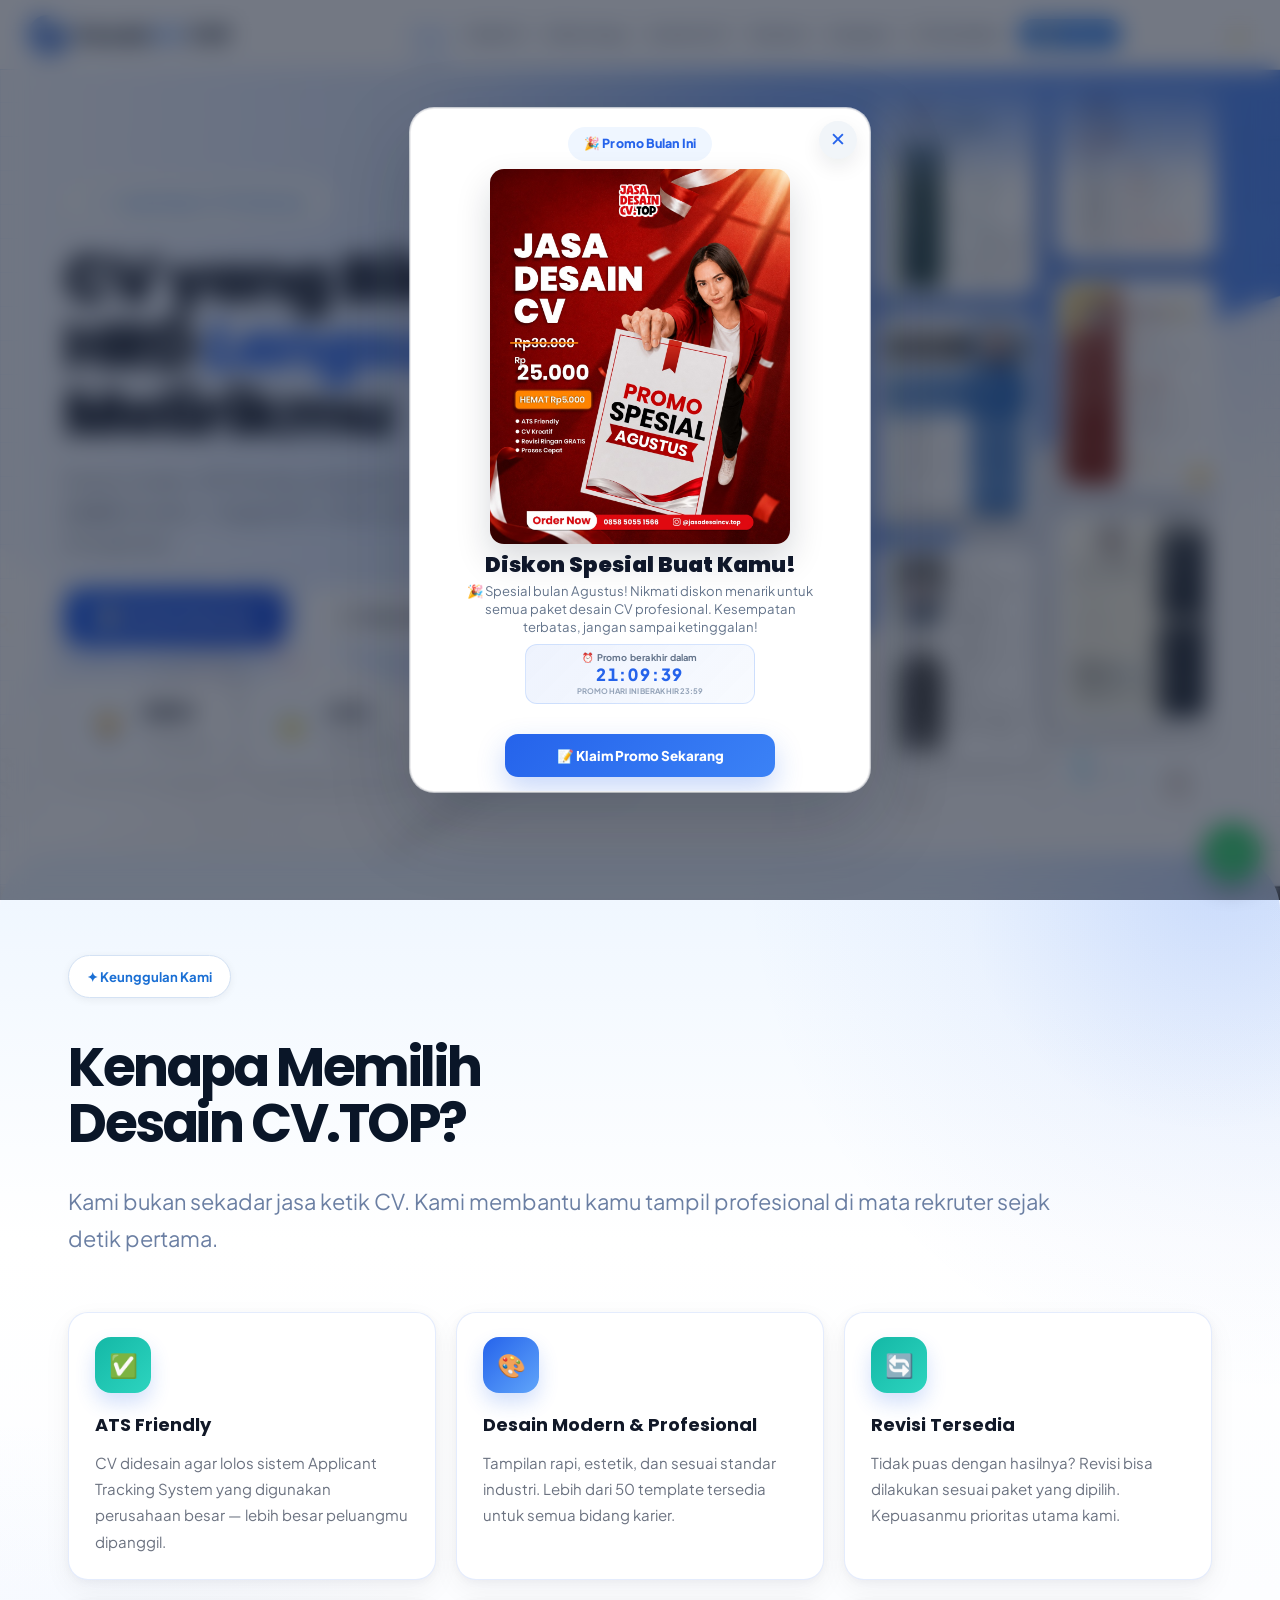
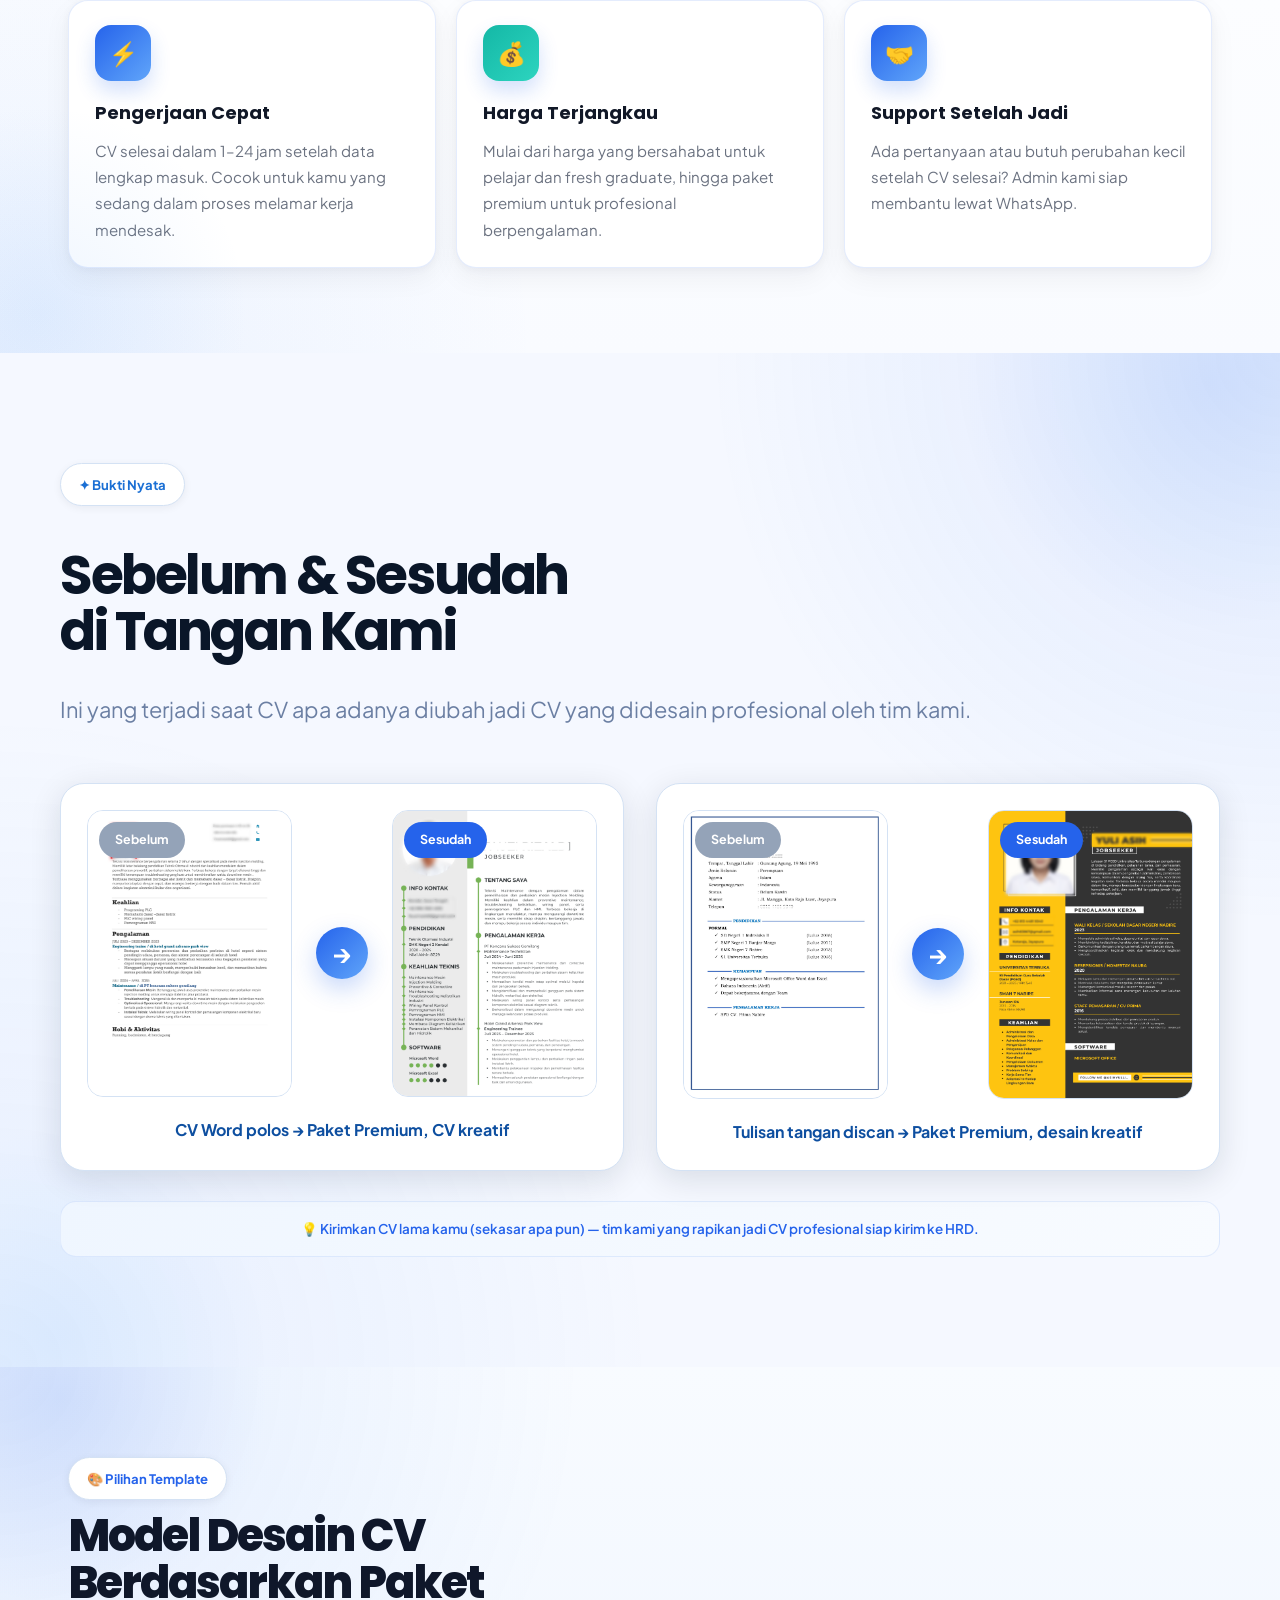
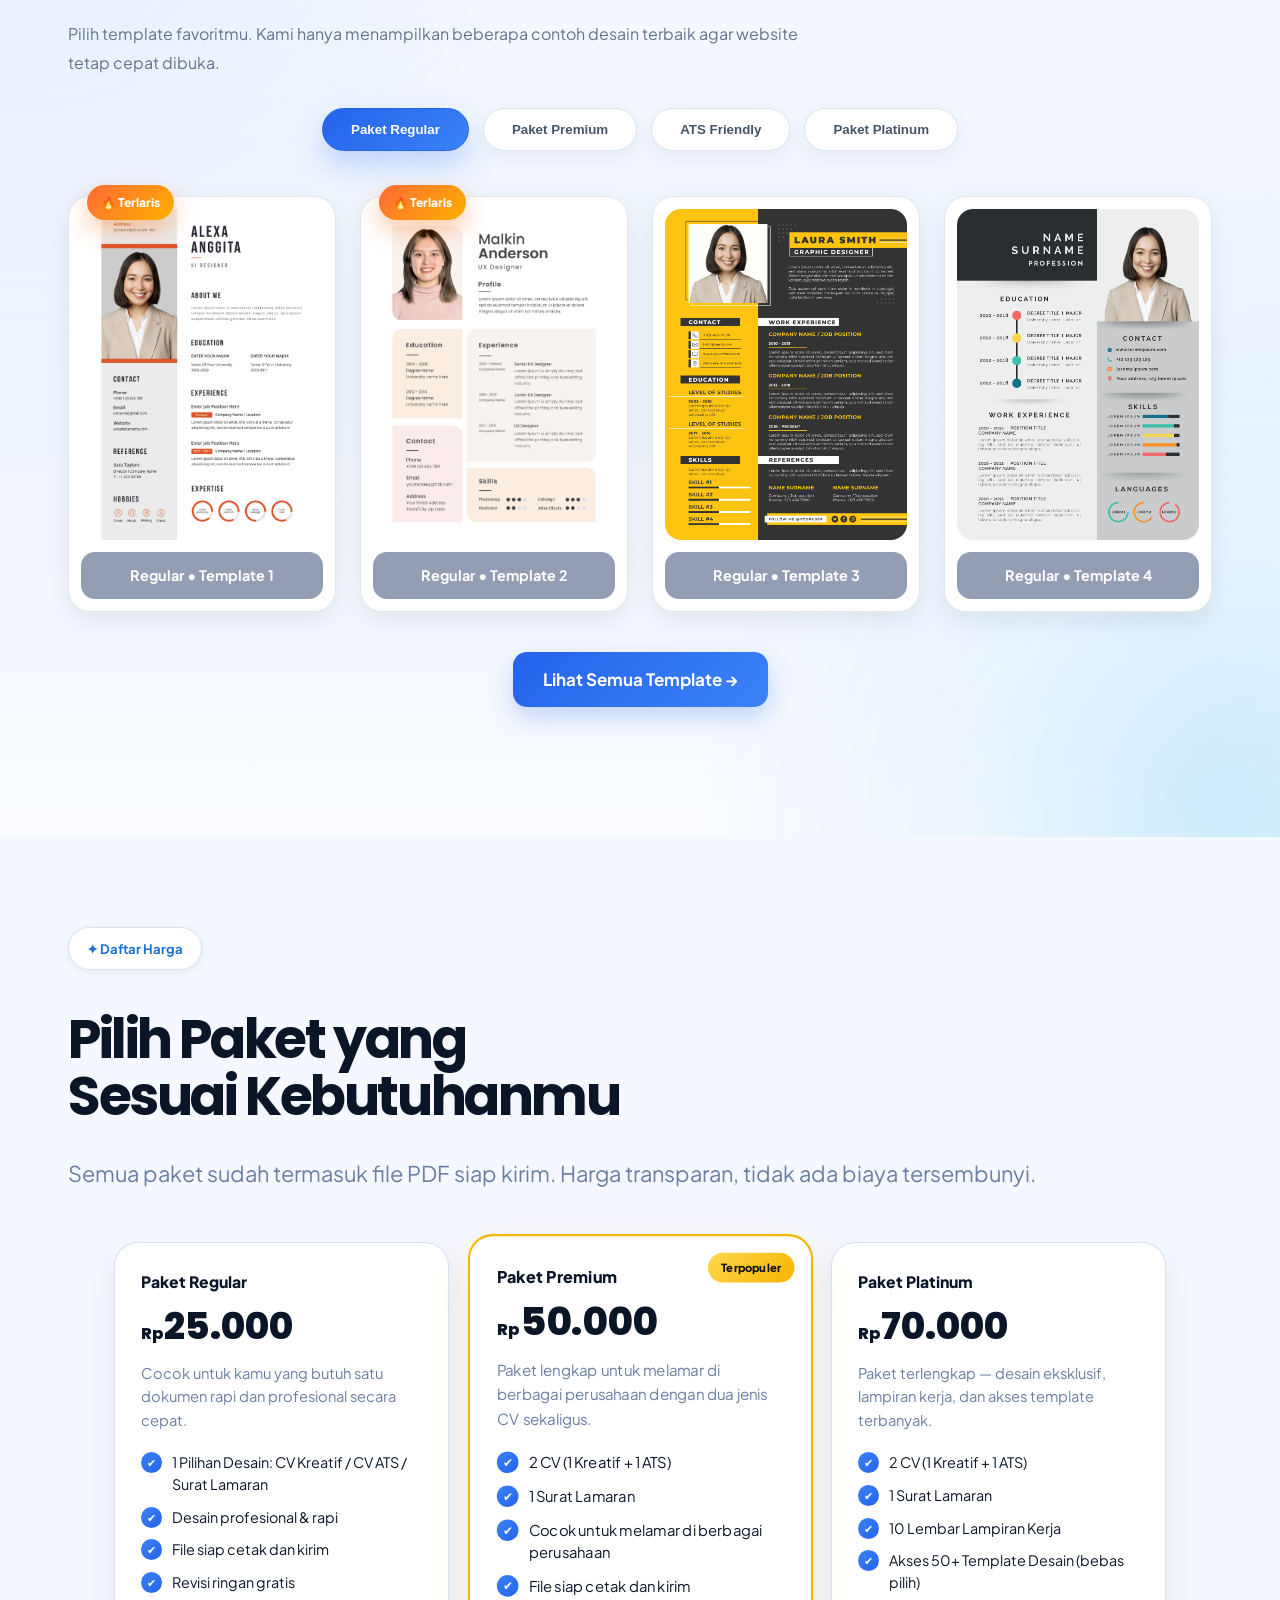
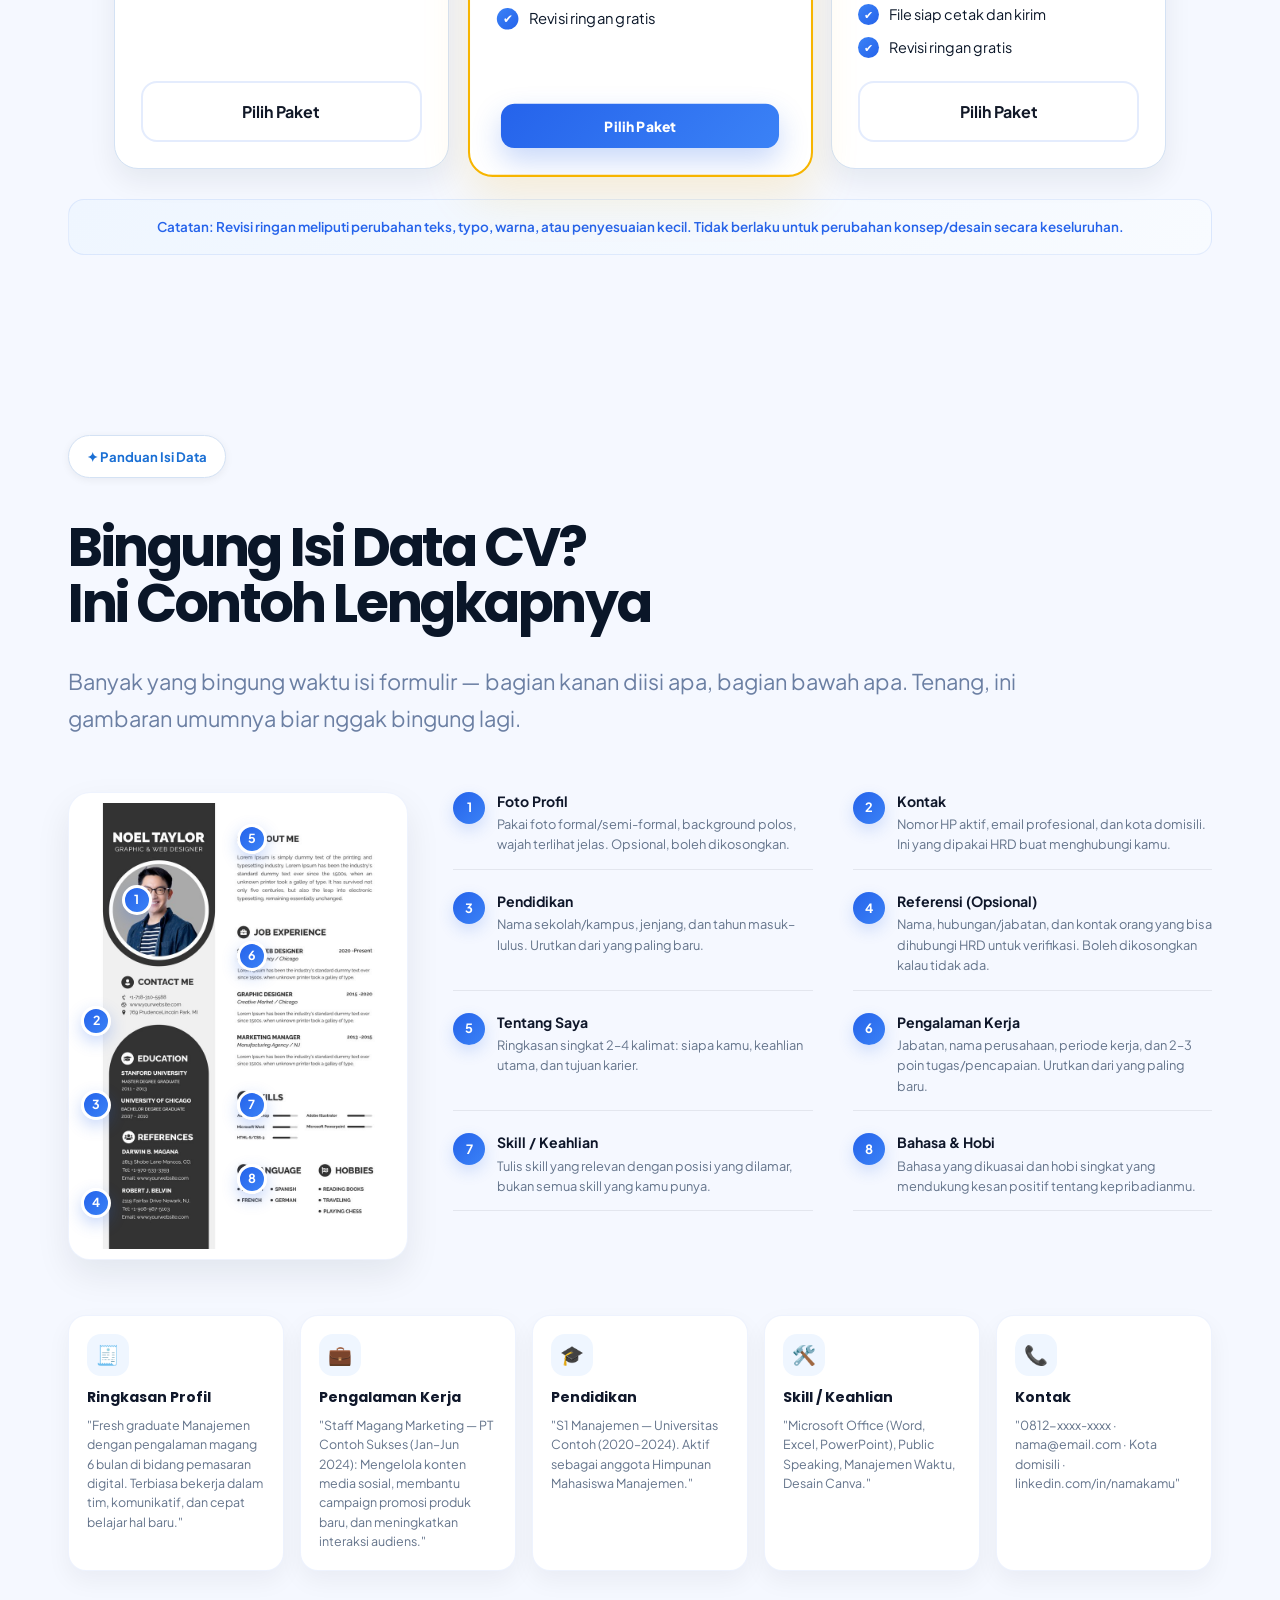
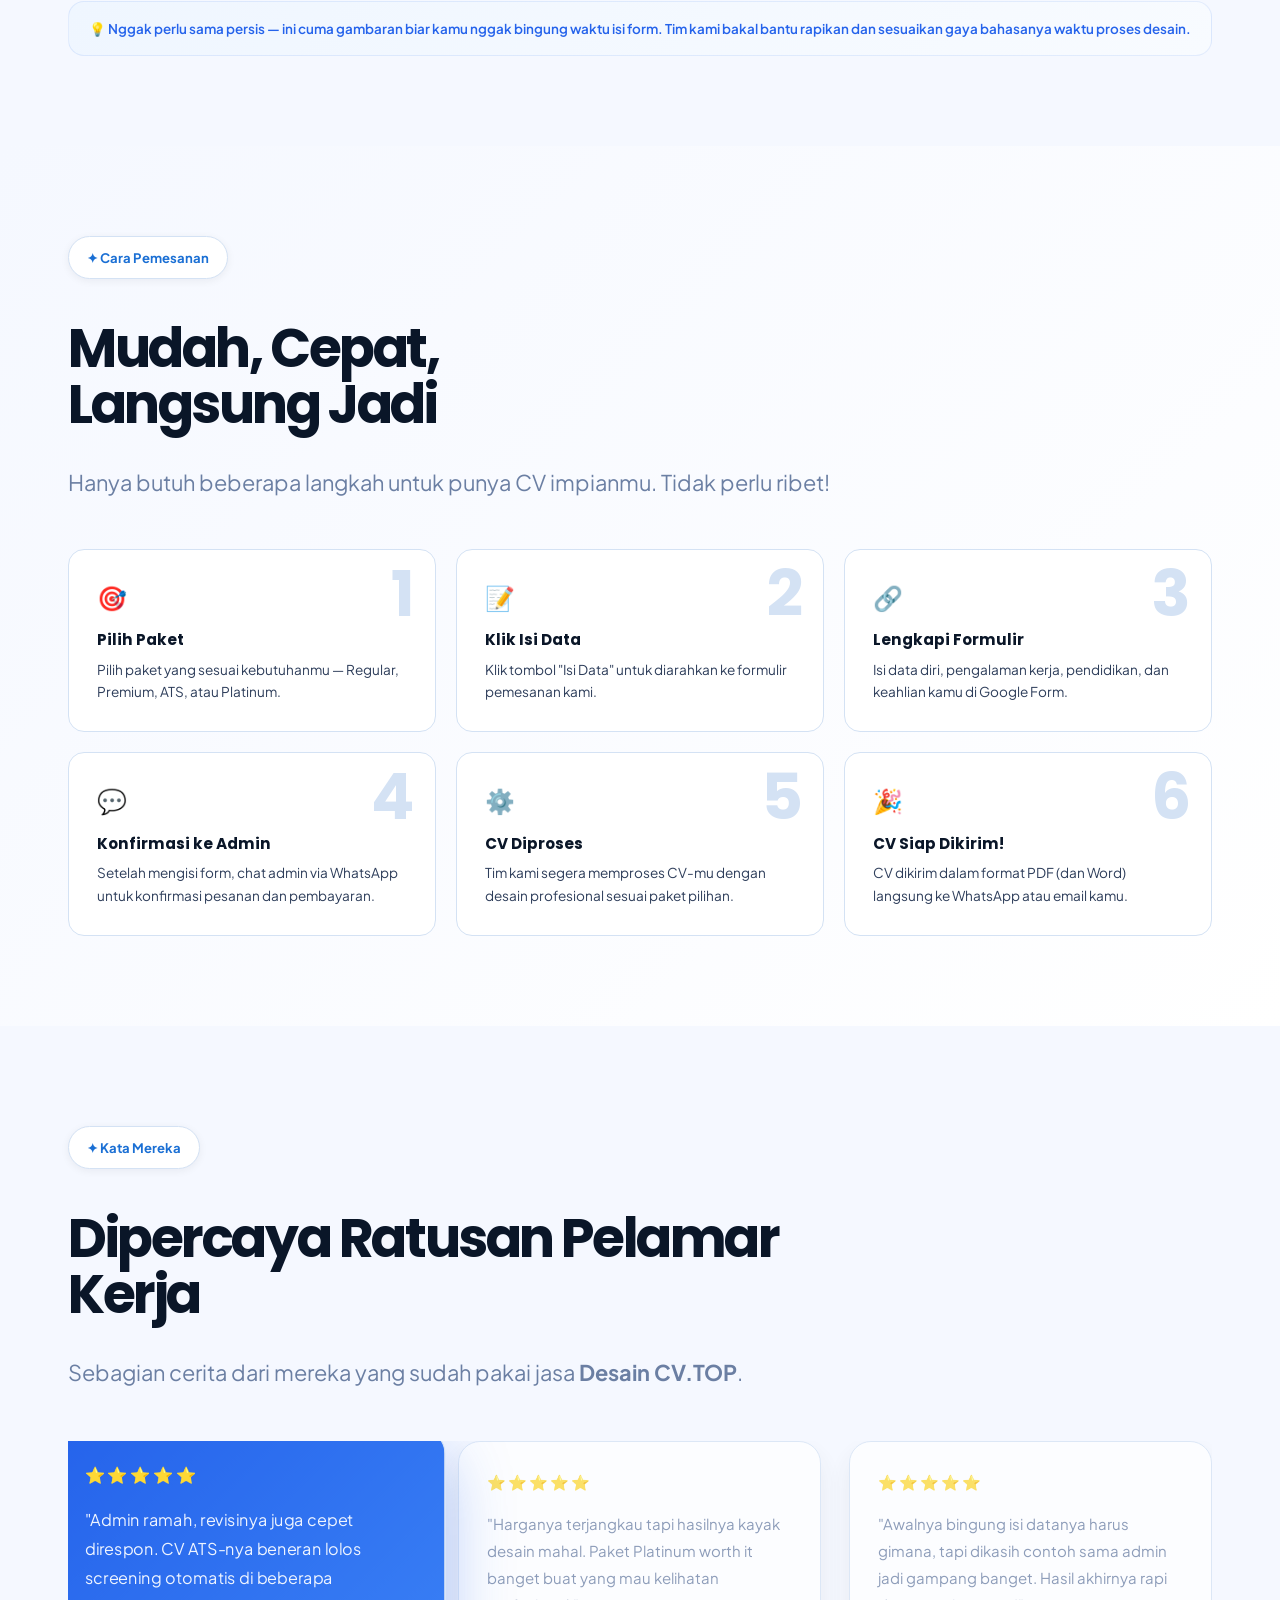
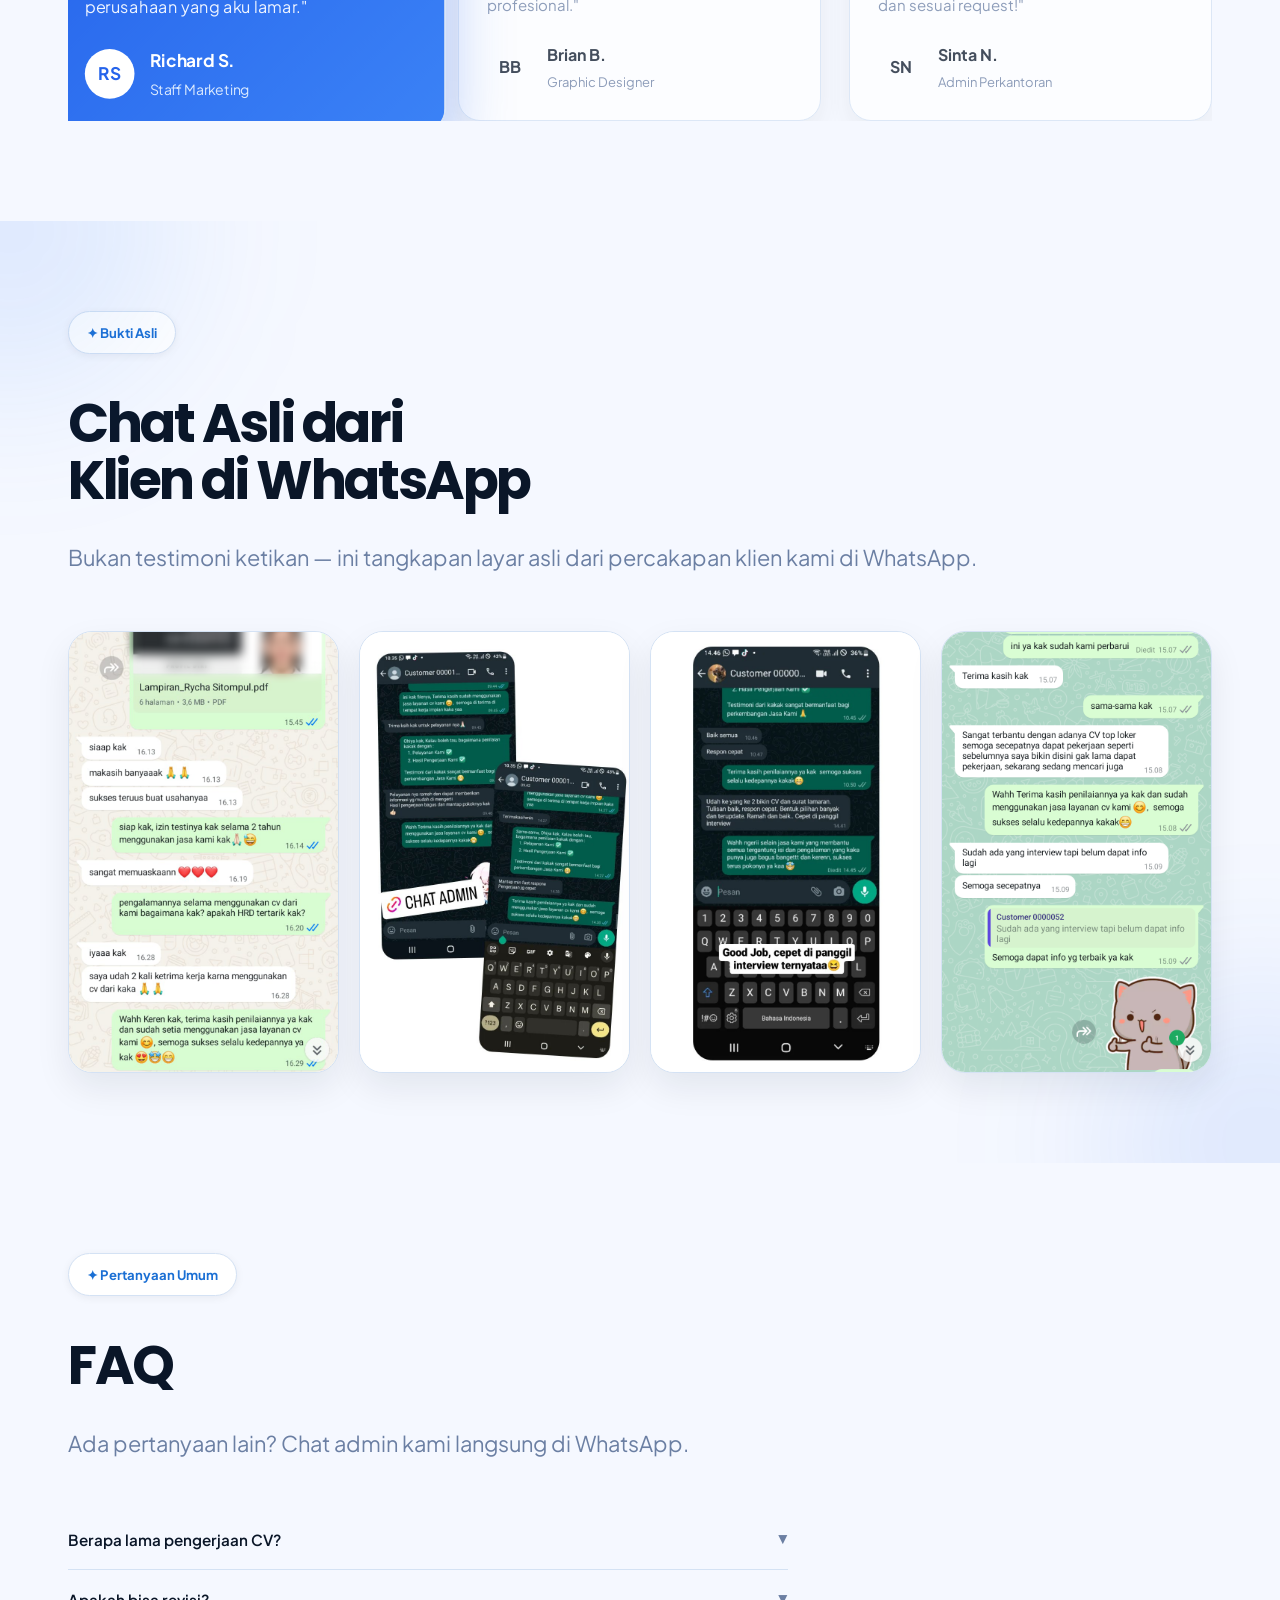
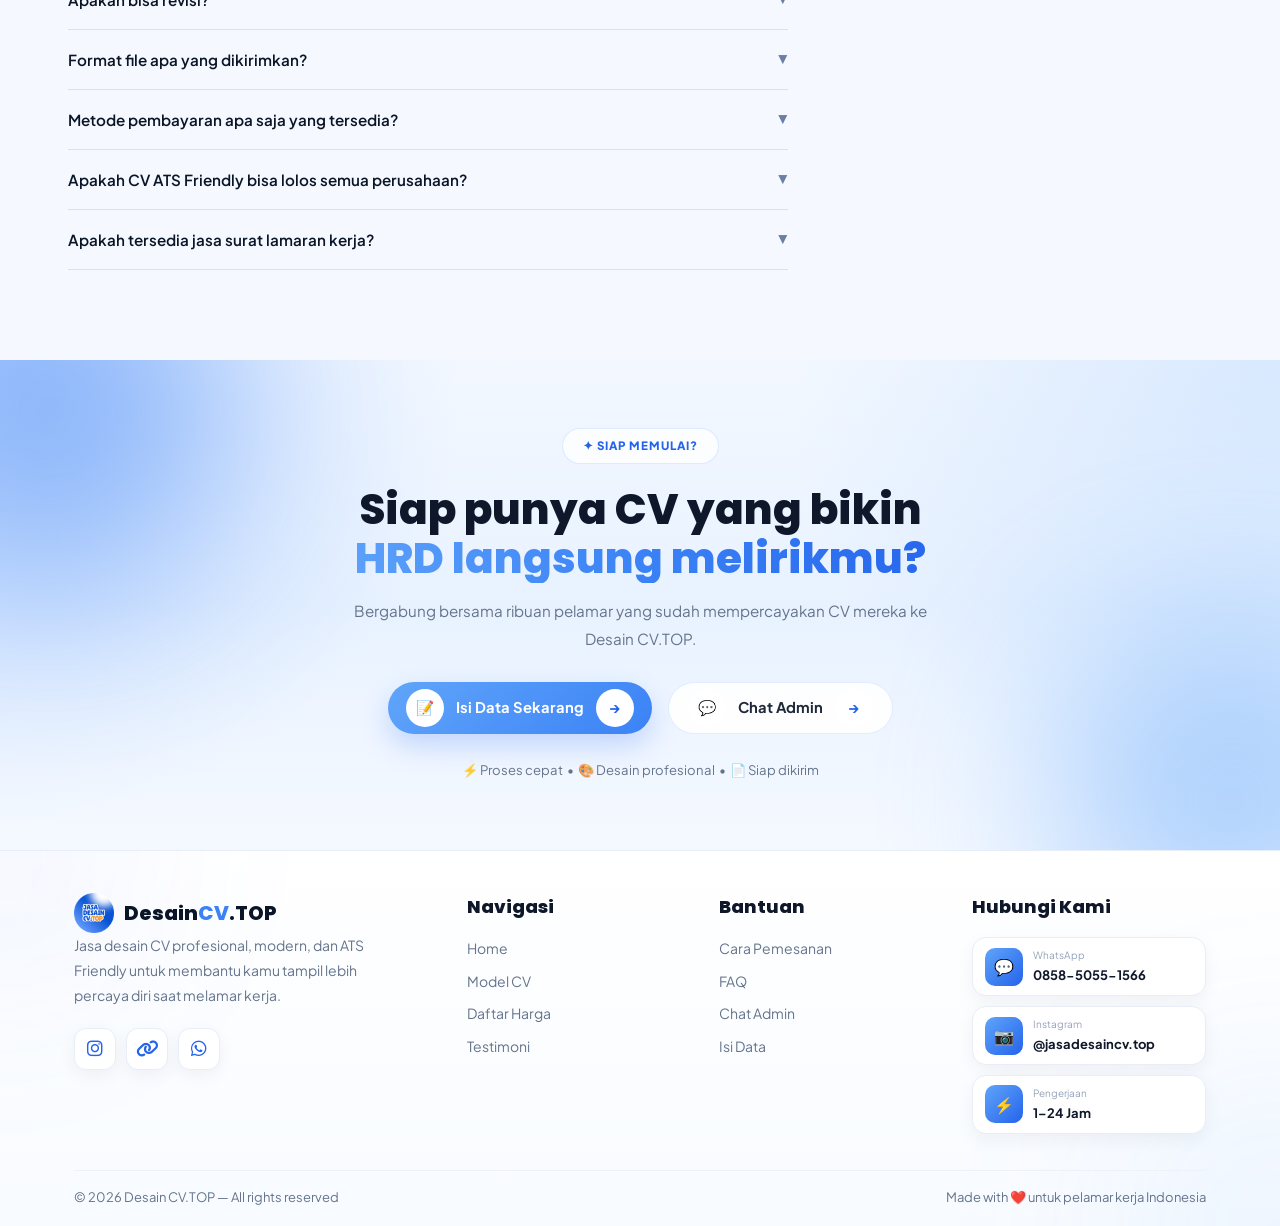
==== index.html @ 2fcb834e "Upload website" ====
<!DOCTYPE html>
<html lang="id">
<head>
<meta charset="UTF-8" />
<meta name="viewport" content="width=device-width, initial-scale=1.0" />
<title>Desain CV.TOP — CV Profesional & ATS Friendly</title>
<meta name="description" content="Jasa desain CV profesional, modern, dan ATS Friendly. Lebih dari 50 template, pengerjaan cepat 1–24 jam, mulai dari harga terjangkau." />
<link rel="icon" type="image/png" href="logo.png" />
<link rel="apple-touch-icon" href="logo.png" />

<!-- Open Graph (preview saat link dibagikan ke WhatsApp/Instagram/dll) -->
<meta property="og:type" content="website" />
<meta property="og:title" content="Desain CV.TOP — CV yang Bikin HRD Langsung Melirikmu" />
<meta property="og:description" content="Jasa desain CV profesional, modern, dan ATS Friendly. Lebih dari 50 template, pengerjaan cepat, harga terjangkau." />
<meta property="og:image" content="hero.jpg" />
<meta property="og:url" content="https://GANTI-DENGAN-DOMAIN-ASLI-KAMU.com/" />
<meta property="og:locale" content="id_ID" />

<!-- Twitter Card -->
<meta name="twitter:card" content="summary_large_image" />
<meta name="twitter:title" content="Desain CV.TOP — CV yang Bikin HRD Langsung Melirikmu" />
<meta name="twitter:description" content="Jasa desain CV profesional, modern, dan ATS Friendly. Lebih dari 50 template tersedia." />
<meta name="twitter:image" content="hero.jpg" />

<!-- Data Terstruktur untuk Google -->
<script type="application/ld+json">
{
  "@context": "https://schema.org",
  "@type": "Service",
  "serviceType": "Jasa Desain CV",
  "name": "Desain CV.TOP",
  "description": "Jasa desain CV profesional, modern, dan ATS Friendly dengan lebih dari 50 template, pengerjaan cepat 1–24 jam.",
  "url": "https://GANTI-DENGAN-DOMAIN-ASLI-KAMU.com/",
  "provider": {
    "@type": "Organization",
    "name": "Desain CV.TOP",
    "logo": "https://GANTI-DENGAN-DOMAIN-ASLI-KAMU.com/logo.png"
  },
  "areaServed": {
    "@type": "Country",
    "name": "Indonesia"
  },
  "hasOfferCatalog": {
    "@type": "OfferCatalog",
    "name": "Paket Desain CV",
    "itemListElement": [
      {
        "@type": "Offer",
        "name": "Paket Regular",
        "price": "30000",
        "priceCurrency": "IDR"
      },
      {
        "@type": "Offer",
        "name": "Paket Premium",
        "price": "50000",
        "priceCurrency": "IDR"
      },
      {
        "@type": "Offer",
        "name": "Paket Platinum",
        "price": "70000",
        "priceCurrency": "IDR"
      }
    ]
  }
}
</script>

<script>
  (function () {
    const saved = localStorage.getItem('theme');
    const systemDark = window.matchMedia('(prefers-color-scheme: dark)').matches;
    const theme = saved || (systemDark ? 'dark' : 'light');
    if (theme === 'dark') document.documentElement.setAttribute('data-theme', 'dark');
  })();
</script>

<link rel="preconnect" href="https://fonts.googleapis.com" />
<link rel="preconnect" href="https://fonts.gstatic.com" crossorigin />
<link href="https://fonts.googleapis.com/css2?family=Plus+Jakarta+Sans:wght@400;500;600;700;800&family=Poppins:ital,wght@0,700;0,800;1,700&display=swap" rel="stylesheet" />
<link rel="stylesheet" href="style.css" />
<link rel="stylesheet" href="https://cdnjs.cloudflare.com/ajax/libs/font-awesome/6.7.2/css/all.min.css">
</head>
<body>

<!-- NAVBAR -->
<nav>
  <!-- Logo -->
  <a href="#home" class="nav-logo">
    <img src="logo.png" alt="DesainCV.TOP" class="nav-logo-icon">
    <span class="nav-logo-text">Desain<span class="nav-logo-highlight">CV</span>.TOP</span>
  </a>

  <!-- Menu -->
  <ul class="nav-links" id="navLinks">
    <li><a href="#home" class="active">Home</a></li>
    <li><a href="#model-cv">Model CV</a></li>
    <li><a href="#harga">Daftar Harga</a></li>
    <li><a href="#contoh-cv">Contoh Isi CV</a></li>
    <li><a href="#testimoni">Testimoni</a></li>

    <li>
      <a href="https://www.instagram.com/jasadesaincv.top" target="_blank">
        Instagram
      </a>
    </li>

    <li>
      <a href="https://wa.me/6285850551566?text=Halo%2C%20saya%20mau%20pesen%20cvnya%20min😊" target="_blank">
        💬 Chat Admin
      </a>
    </li>

    <li>
      <a href="https://docs.google.com/forms/d/e/1FAIpQLSe6gvUtFzpON0sI2cMTWkzV0D3gM-3peouedE-P4OxwDIAAFA/viewform"
         target="_blank"
         class="btn-nav-isi">
        📝 Isi Data
      </a>
    </li>
  </ul>

  <!-- Theme -->
  <button class="theme-toggle" id="themeToggle" onclick="toggleTheme()" aria-label="Ganti Tema">
    <span id="themeIcon">🌙</span>
  </button>

  <!-- Hamburger -->
  <div class="hamburger" id="hamburger" onclick="toggleMenu()">
    <span></span>
    <span></span>
    <span></span>
  </div>

</nav>

<!-- HERO -->
<section class="hero" id="home">
  <div class="hero-inner">

    <!-- KIRI -->
    <div class="hero-text">
      <div class="hero-eyebrow">✦ Jasa Desain CV Profesional</div>

      <h1>
        CV yang Bikin <br>
        HRD <em>Langsung</em><br>
        Melirikmu
      </h1>

      <p>
        Desain modern, ATS Friendly, pengerjaan cepat.
        Lebih dari <strong>50 model</strong> tersedia —
        tinggal pilih, isi data, dan CV siap dalam hitungan jam.
      </p>

      <div class="hero-cta">
        <a href="https://docs.google.com/forms/d/e/1FAIpQLSe6gvUtFzpON0sI2cMTWkzV0D3gM-3peouedE-P4OxwDIAAFA/viewform" class="btn-primary" target="_blank">
          📝 Isi Data Sekarang
        </a>

        <a href="https://wa.me/6285850551566" class="btn-secondary" target="_blank">
          💬 Chat Admin
        </a>
      </div>

      <div class="hero-stats">
        <div class="hero-stat">
          <div class="hero-stat-icon">🏆</div>
          <div>
            <h3>500+</h3>
            <span>CV Selesai</span>
          </div>
        </div>

        <div class="hero-stat">
          <div class="hero-stat-icon">⭐</div>
          <div>
            <h3>4.9<span>/5</span></h3>
            <span>Rating Klien</span>
          </div>
        </div>

        <div class="hero-stat">
          <div class="hero-stat-icon">🕒</div>
          <div>
            <h3>1–24 <span>Jam</span></h3>
            <span>Pengerjaan</span>
          </div>
        </div>
      </div>
    </div>

  </div>

  <!-- STACK TEMPLATE CV -->
  <div class="hero-cv-marquee" aria-hidden="true">

    <div class="cv-col cv-col-up">
      <div class="mini-tpl-card"><img src="img/hero/hero-cv-1.jpg" alt="" loading="lazy"></div>
      <div class="mini-tpl-card"><img src="img/hero/hero-cv-2.jpg" alt="" loading="lazy"></div>
      <div class="mini-tpl-card"><img src="img/hero/hero-cv-3.jpg" alt="" loading="lazy"></div>
      <div class="mini-tpl-card"><img src="img/hero/hero-cv-4.jpg" alt="" loading="lazy"></div>
      <div class="mini-tpl-card"><img src="img/hero/hero-cv-1.jpg" alt="" loading="lazy"></div>
      <div class="mini-tpl-card"><img src="img/hero/hero-cv-2.jpg" alt="" loading="lazy"></div>
      <div class="mini-tpl-card"><img src="img/hero/hero-cv-3.jpg" alt="" loading="lazy"></div>
      <div class="mini-tpl-card"><img src="img/hero/hero-cv-4.jpg" alt="" loading="lazy"></div>
    </div>

    <div class="cv-col cv-col-down">
      <div class="mini-tpl-card"><img src="img/hero/hero-cv-5.jpg" alt="" loading="lazy"></div>
      <div class="mini-tpl-card"><img src="img/hero/hero-cv-6.jpg" alt="" loading="lazy"></div>
      <div class="mini-tpl-card"><img src="img/hero/hero-cv-7.jpg" alt="" loading="lazy"></div>
      <div class="mini-tpl-card"><img src="img/hero/hero-cv-8.jpg" alt="" loading="lazy"></div>
      <div class="mini-tpl-card"><img src="img/hero/hero-cv-5.jpg" alt="" loading="lazy"></div>
      <div class="mini-tpl-card"><img src="img/hero/hero-cv-6.jpg" alt="" loading="lazy"></div>
      <div class="mini-tpl-card"><img src="img/hero/hero-cv-7.jpg" alt="" loading="lazy"></div>
      <div class="mini-tpl-card"><img src="img/hero/hero-cv-8.jpg" alt="" loading="lazy"></div>
    </div>

  </div>
</section>

<!-- KENAPA KAMI -->
<section id="kenapa-kami">
  <div class="section-inner">
    <div class="section-label">✦ Keunggulan Kami</div>

    <h2 class="section-title">
      Kenapa Memilih<br>Desain CV.TOP?
    </h2>

    <p class="section-sub">
      Kami bukan sekadar jasa ketik CV. Kami membantu kamu tampil profesional di mata rekruter sejak detik pertama.
    </p>

    <div class="why-grid">

      <div class="why-card">
        <div class="why-icon teal">✅</div>
        <h3>ATS Friendly</h3>
        <p>CV didesain agar lolos sistem Applicant Tracking System yang digunakan perusahaan besar — lebih besar peluangmu dipanggil.</p>
      </div>

      <div class="why-card">
        <div class="why-icon">🎨</div>
        <h3>Desain Modern & Profesional</h3>
        <p>Tampilan rapi, estetik, dan sesuai standar industri. Lebih dari 50 template tersedia untuk semua bidang karier.</p>
      </div>

      <div class="why-card">
        <div class="why-icon teal">🔄</div>
        <h3>Revisi Tersedia</h3>
        <p>Tidak puas dengan hasilnya? Revisi bisa dilakukan sesuai paket yang dipilih. Kepuasanmu prioritas utama kami.</p>
      </div>

      <div class="why-card">
        <div class="why-icon">⚡</div>
        <h3>Pengerjaan Cepat</h3>
        <p>CV selesai dalam 1–24 jam setelah data lengkap masuk. Cocok untuk kamu yang sedang dalam proses melamar kerja mendesak.</p>
      </div>

      <div class="why-card">
        <div class="why-icon teal">💰</div>
        <h3>Harga Terjangkau</h3>
        <p>Mulai dari harga yang bersahabat untuk pelajar dan fresh graduate, hingga paket premium untuk profesional berpengalaman.</p>
      </div>

      <div class="why-card">
        <div class="why-icon">🤝</div>
        <h3>Support Setelah Jadi</h3>
        <p>Ada pertanyaan atau butuh perubahan kecil setelah CV selesai? Admin kami siap membantu lewat WhatsApp.</p>
      </div>

    </div>
  </div>
</section>

<!-- SEBELUM DAN SESUDAH -->
<section id="before-after">
  <div class="section-inner">
    <div class="section-label">✦ Bukti Nyata</div>

    <h2 class="section-title">
      Sebelum & Sesudah<br>di Tangan Kami
    </h2>

    <p class="section-sub">
      Ini yang terjadi saat CV apa adanya diubah jadi CV yang didesain profesional oleh tim kami.
    </p>

    <div class="ba-grid">

      <div class="ba-card">
        <div class="ba-imgs">

          <div class="ba-img-wrap">
            <span class="ba-tag ba-tag-before">Sebelum</span>
            <img src="img/ats/before-1.jpg" alt="CV sebelum didesain ulang" width="400" height="560" loading="lazy">
          </div>

          <div class="ba-arrow">→</div>

          <div class="ba-img-wrap">
            <span class="ba-tag ba-tag-after">Sesudah</span>
            <img src="img/ats/after-1.jpg" alt="CV sesudah didesain ulang oleh Desain CV.TOP" width="400" height="560" loading="lazy">
          </div>

        </div>

        <p class="ba-caption">
          CV Word polos → Paket Premium, CV kreatif
        </p>
      </div>

      <div class="ba-card">
        <div class="ba-imgs">

          <div class="ba-img-wrap">
            <span class="ba-tag ba-tag-before">Sebelum</span>
            <img src="img/ats/before-2.png" alt="CV sebelum didesain ulang" width="400" height="560" loading="lazy">
          </div>

          <div class="ba-arrow">→</div>

          <div class="ba-img-wrap">
            <span class="ba-tag ba-tag-after">Sesudah</span>
            <img src="img/ats/after-2.png" alt="CV sesudah didesain ulang oleh Desain CV.TOP" width="400" height="560" loading="lazy">
          </div>

        </div>

        <p class="ba-caption">
          Tulisan tangan discan → Paket Premium, desain kreatif
        </p>
      </div>

    </div>

    <p class="guide-note">
      💡 Kirimkan CV lama kamu (sekasar apa pun) — tim kami yang rapikan jadi CV profesional siap kirim ke HRD.
    </p>

  </div>
</section>

<!-- MODEL DESAIN -->
<section id="model-cv">
  <div class="section-inner">

    <div class="section-label">🎨 Pilihan Template</div>

    <h2 class="section-title">
      Model Desain CV <br> Berdasarkan Paket
    </h2>

    <p class="section-sub">
      Pilih template favoritmu. Kami hanya menampilkan beberapa contoh desain terbaik agar website tetap cepat dibuka.
    </p>

    <!-- TAB -->
    <div class="packages-tabs">
      <button class="pkg-tab active" onclick="showPkg('regular')">Paket Regular</button>
      <button class="pkg-tab" onclick="showPkg('premium')">Paket Premium</button>
      <button class="pkg-tab" onclick="showPkg('ats')">ATS Friendly</button>
      <button class="pkg-tab" onclick="showPkg('platinum')">Paket Platinum</button>
    </div>

    <!-- REGULAR -->
    <div class="pkg-panel active" id="pkg-regular">
      <div class="pkg-grid">

        <div class="pkg-preview-card pkg-hot" onclick="openPkgModal('Template CV Regular 1')">
          <span class="pkg-hot-badge">🔥 Terlaris</span>
          <img src="img/regular/regular-1.jpg" alt="Template CV Regular 1">
          <div class="pkg-preview-label">Regular • Template 1</div>
        </div>

        <div class="pkg-preview-card" onclick="openPkgModal('Template CV Regular 2')">
          <span class="pkg-hot-badge">🔥 Terlaris</span>
          <img src="img/regular/regular-2.jpg" alt="">
          <div class="pkg-preview-label">Regular • Template 2</div>
        </div>

        <div class="pkg-preview-card" onclick="openPkgModal('Template CV Regular 3')">
          <img src="img/regular/regular-3.jpg" alt="">
          <div class="pkg-preview-label">Regular • Template 3</div>
        </div>

        <div class="pkg-preview-card" onclick="openPkgModal('Template CV Regular 4')">
          <img src="img/regular/regular-4.jpg" alt="">
          <div class="pkg-preview-label">Regular • Template 4</div>
        </div>
      </div>
       <div class="pkg-more">
        <a href="template.html" class="pkg-more-btn">
          Lihat Semua Template →
        </a>
      </div>
    </div>
   
  

    <!-- PREMIUM -->
    <div class="pkg-panel" id="pkg-premium">
      <div class="pkg-grid">

        <div class="pkg-preview-card" onclick="openPkgModal('Template CV Premium 1')">
          <span class="pkg-hot-badge">🔥 Terlaris</span>
          <img src="img/premium/premium-1.jpg" alt="">
          <div class="pkg-preview-label">Premium • Template 1</div>
        </div>

        <div class="pkg-preview-card" onclick="openPkgModal('Template CV Premium 2')">
          <span class="pkg-hot-badge">🔥 Terlaris</span>
          <img src="img/premium/premium-2.jpg" alt="">
          <div class="pkg-preview-label">Premium • Template 2</div>
        </div>

        <div class="pkg-preview-card" onclick="openPkgModal('Template CV Premium 3')">
          <img src="img/premium/premium-3.jpg" alt="">
          <div class="pkg-preview-label">Premium • Template 3</div>
        </div>

        <div class="pkg-preview-card" onclick="openPkgModal('Template CV Premium 4')">
          <img src="img/premium/premium-4.jpg" alt="">
          <div class="pkg-preview-label">Premium • Template 4</div>
        </div>
      </div>
       <div class="pkg-more">
        <a href="template.html" class="pkg-more-btn">
          Lihat Semua Template →
        </a>
      </div>
    </div>
    


    <!-- ATS -->
    <div class="pkg-panel" id="pkg-ats">
      <div class="pkg-grid">

        <div class="pkg-preview-card" onclick="openPkgModal('Template CV ATS 1')">
          <img src="img/ats/ATS_1.jpg" alt="">
          <div class="pkg-preview-label">ATS • Template 1</div>
        </div>

        <div class="pkg-preview-card" onclick="openPkgModal('Template CV ATS 2')">
          <img src="img/ats/ATS_2.jpg" alt="">
          <div class="pkg-preview-label">ATS • Template 2</div>
        </div>

        <div class="pkg-preview-card" onclick="openPkgModal('Template CV ATS 3')">
          <img src="img/ats/ATS_3.jpg" alt="">
          <div class="pkg-preview-label">ATS • Template 3</div>
        </div>

        <div class="pkg-preview-card" onclick="openPkgModal('Template CV ATS 4')">
          <img src="img/ats/ATS_4.jpg" alt="">
          <div class="pkg-preview-label">ATS • Template 4</div>
        </div>
      </div>
       <div class="pkg-more">
        <a href="template.html" class="pkg-more-btn">
          Lihat Semua Template →
        </a>
      </div>
    </div>
   

    <!-- PLATINUM -->
    <div class="pkg-panel" id="pkg-platinum">
      <div class="pkg-grid">

        <div class="pkg-preview-card" onclick="openPkgModal('Template CV Platinum 1')">
          <span class="pkg-hot-badge">🔥 Terlaris</span>
          <img src="img/platinum/platinum-1.jpeg" alt="">
          <div class="pkg-preview-label">Platinum • Template 1</div>
        </div>

        <div class="pkg-preview-card" onclick="openPkgModal('Template CV Platinum 2')">
          <img src="img/platinum/platinum-2.png" alt="">
          <div class="pkg-preview-label">Platinum • Template 2</div>
        </div>

        <div class="pkg-preview-card" onclick="openPkgModal('Template CV Platinum 3')">
          <span class="pkg-hot-badge">🔥 Terlaris</span>
          <img src="img/platinum/platinum-3.png" alt="">
          <div class="pkg-preview-label">Platinum • Template 3</div>
        </div>

        <div class="pkg-preview-card" onclick="openPkgModal('Template CV Platinum 4')">
          <img src="img/platinum/platinum-4.jpg" alt="">
          <div class="pkg-preview-label">Platinum • Template 4</div>
        </div>
      </div>
      <div class="pkg-more">
        <a href="template.html" class="pkg-more-btn">
          Lihat Semua Template →
        </a>
      </div>
  </div>
</section>

<!-- DAFTAR HARGA -->
<section id="harga">
    <div class="section-inner">

        <!-- HEADER -->
        <div class="section-label">✦ Daftar Harga</div>

        <h2 class="section-title">
            Pilih Paket yang<br>
            Sesuai Kebutuhanmu
        </h2>

        <p class="section-sub">
            Semua paket sudah termasuk file PDF siap kirim.
            Harga transparan, tidak ada biaya tersembunyi.
        </p>


        <!-- PRICING GRID -->
        <div class="pricing-grid">


            <!-- ==========================================
                 PAKET REGULAR
            =========================================== -->
            <div class="price-card">

                <div class="price-pkg">
                    Paket Regular
                </div>

                <div class="price-amount">
                    <span>Rp</span>25.000
                </div>

                <div class="price-desc">
                    Cocok untuk kamu yang butuh satu dokumen
                    rapi dan profesional secara cepat.
                </div>

                <ul class="price-features">
                    <li>
                        1 Pilihan Desain:
                        CV Kreatif / CV ATS / Surat Lamaran
                    </li>
                    <li>
                        Desain profesional & rapi
                    </li>
                    <li>
                        File siap cetak dan kirim
                    </li>
                    <li>
                        Revisi ringan gratis
                    </li>
                </ul>

                <!-- BUTTON REGULAR -->
                <a href="template.html?paket=regular"
                class="btn-secondary price-btn"
                aria-label="Pilih Paket Regular"\>Pilih Paket
              </a>
                    

            </div>



            <!-- ==========================================
                 PAKET PREMIUM
            =========================================== -->
            <div class="price-card featured">

                <!-- BADGE -->
                <div class="price-badge">
                    Terpopuler
                </div>

                <div class="price-pkg">
                    Paket Premium
                </div>

                <div class="price-amount">
                    <span>Rp</span>50.000
                </div>

                <div class="price-desc">
                    Paket lengkap untuk melamar di berbagai
                    perusahaan dengan dua jenis CV sekaligus.
                </div>

                <ul class="price-features">
                    <li>
                        2 CV (1 Kreatif + 1 ATS)
                    </li>
                    <li>
                        1 Surat Lamaran
                    </li>
                    <li>
                        Cocok untuk melamar di berbagai perusahaan
                    </li>
                    <li>
                        File siap cetak dan kirim
                    </li>
                    <li>
                        Revisi ringan gratis
                    </li>
                </ul>

                <!-- BUTTON PREMIUM -->
                <a
                    href="template.html?paket=premium"
                    class="btn-gold price-btn"
                    aria-label="Pilih Paket Premium"
                >
                    Pilih Paket
                </a>

            </div>



            <!-- ==========================================
                 PAKET PLATINUM
            =========================================== -->
            <div class="price-card">

                <div class="price-pkg">
                    Paket Platinum
                </div>

                <div class="price-amount">
                    <span>Rp</span>70.000
                </div>

                <div class="price-desc">
                    Paket terlengkap — desain eksklusif,
                    lampiran kerja, dan akses template terbanyak.
                </div>

                <ul class="price-features">

                    <li>
                        2 CV (1 Kreatif + 1 ATS)
                    </li>

                    <li>
                        1 Surat Lamaran
                    </li>

                    <li>
                        10 Lembar Lampiran Kerja
                    </li>

                    <li>
                        Akses 50+ Template Desain
                        (bebas pilih)
                    </li>

                    <li>
                        File siap cetak dan kirim
                    </li>

                    <li>
                        Revisi ringan gratis
                    </li>

                </ul>

                <!-- BUTTON PLATINUM -->
                <a
                    href="template.html?paket=platinum"
                    class="btn-secondary price-btn"
                    aria-label="Pilih Paket Platinum"
                >
                    Pilih Paket
                </a>

            </div>

        </div>


        <!-- ==========================================
             CATATAN
        =========================================== -->
        <p class="guide-note">
            Catatan: Revisi ringan meliputi perubahan teks,
            typo, warna, atau penyesuaian kecil.
            Tidak berlaku untuk perubahan konsep/desain
            secara keseluruhan.
        </p>

    </div>
</section>

<!-- CONTOH CARA ISI CV -->
<section id="contoh-cv">
  <div class="section-inner">
    <div class="section-label">✦ Panduan Isi Data</div>
    <h2 class="section-title">Bingung Isi Data CV?<br/>Ini Contoh Lengkapnya</h2>
    <p class="section-sub">Banyak yang bingung waktu isi formulir — bagian kanan diisi apa, bagian bawah apa. Tenang, ini gambaran umumnya biar nggak bingung lagi.</p>

    <div class="cv-annotated">
      <div class="cv-annotated-img-wrap">
        <img src="contoh-cv-annotasi.jpg" alt="Contoh CV dengan penjelasan bagian-bagiannya" width="800" height="1122" loading="lazy">
        <span class="cv-pin" style="top:23%;left:20%">1</span>
        <span class="cv-pin" style="top:49%;left:8%">2</span>
        <span class="cv-pin" style="top:67%;left:8%">3</span>
        <span class="cv-pin" style="top:88%;left:8%">4</span>
        <span class="cv-pin" style="top:10%;left:54%">5</span>
        <span class="cv-pin" style="top:35%;left:54%">6</span>
        <span class="cv-pin" style="top:67%;left:54%">7</span>
        <span class="cv-pin" style="top:83%;left:54%">8</span>
      </div>
      <div class="cv-legend">
        <div class="cv-legend-item">
          <span class="cv-legend-num">1</span>
          <div class="cv-legend-text"><h4>Foto Profil</h4><p>Pakai foto formal/semi-formal, background polos, wajah terlihat jelas. Opsional, boleh dikosongkan.</p></div>
        </div>
        <div class="cv-legend-item">
          <span class="cv-legend-num">2</span>
          <div class="cv-legend-text"><h4>Kontak</h4><p>Nomor HP aktif, email profesional, dan kota domisili. Ini yang dipakai HRD buat menghubungi kamu.</p></div>
        </div>
        <div class="cv-legend-item">
          <span class="cv-legend-num">3</span>
          <div class="cv-legend-text"><h4>Pendidikan</h4><p>Nama sekolah/kampus, jenjang, dan tahun masuk–lulus. Urutkan dari yang paling baru.</p></div>
        </div>
        <div class="cv-legend-item">
          <span class="cv-legend-num">4</span>
          <div class="cv-legend-text"><h4>Referensi (Opsional)</h4><p>Nama, hubungan/jabatan, dan kontak orang yang bisa dihubungi HRD untuk verifikasi. Boleh dikosongkan kalau tidak ada.</p></div>
        </div>
        <div class="cv-legend-item">
          <span class="cv-legend-num">5</span>
          <div class="cv-legend-text"><h4>Tentang Saya</h4><p>Ringkasan singkat 2–4 kalimat: siapa kamu, keahlian utama, dan tujuan karier.</p></div>
        </div>
        <div class="cv-legend-item">
          <span class="cv-legend-num">6</span>
          <div class="cv-legend-text"><h4>Pengalaman Kerja</h4><p>Jabatan, nama perusahaan, periode kerja, dan 2–3 poin tugas/pencapaian. Urutkan dari yang paling baru.</p></div>
        </div>
        <div class="cv-legend-item">
          <span class="cv-legend-num">7</span>
          <div class="cv-legend-text"><h4>Skill / Keahlian</h4><p>Tulis skill yang relevan dengan posisi yang dilamar, bukan semua skill yang kamu punya.</p></div>
        </div>
        <div class="cv-legend-item">
          <span class="cv-legend-num">8</span>
          <div class="cv-legend-text"><h4>Bahasa & Hobi</h4><p>Bahasa yang dikuasai dan hobi singkat yang mendukung kesan positif tentang kepribadianmu.</p></div>
        </div>
      </div>
    </div>

    <div class="guide-examples">
      <div class="guide-card">
        <div class="guide-icon">🧾</div>
        <h3>Ringkasan Profil</h3>
        <p class="guide-example">"Fresh graduate Manajemen dengan pengalaman magang 6 bulan di bidang pemasaran digital. Terbiasa bekerja dalam tim, komunikatif, dan cepat belajar hal baru."</p>
      </div>
      <div class="guide-card">
        <div class="guide-icon">💼</div>
        <h3>Pengalaman Kerja</h3>
        <p class="guide-example">"Staff Magang Marketing — PT Contoh Sukses (Jan–Jun 2024): Mengelola konten media sosial, membantu campaign promosi produk baru, dan meningkatkan interaksi audiens."</p>
      </div>
      <div class="guide-card">
        <div class="guide-icon">🎓</div>
        <h3>Pendidikan</h3>
        <p class="guide-example">"S1 Manajemen — Universitas Contoh (2020–2024). Aktif sebagai anggota Himpunan Mahasiswa Manajemen."</p>
      </div>
      <div class="guide-card">
        <div class="guide-icon">🛠️</div>
        <h3>Skill / Keahlian</h3>
        <p class="guide-example">"Microsoft Office (Word, Excel, PowerPoint), Public Speaking, Manajemen Waktu, Desain Canva."</p>
      </div>
      <div class="guide-card">
        <div class="guide-icon">📞</div>
        <h3>Kontak</h3>
        <p class="guide-example">"0812-xxxx-xxxx · nama@email.com · Kota domisili · linkedin.com/in/namakamu"</p>
      </div>
    </div>

    <p class="guide-note">💡 Nggak perlu sama persis — ini cuma gambaran biar kamu nggak bingung waktu isi form. Tim kami bakal bantu rapikan dan sesuaikan gaya bahasanya waktu proses desain.</p>
  </div>
</section>

<!-- CARA PESAN -->
<section id="cara-pesan">
  <div class="section-inner">
    <div class="section-label">✦ Cara Pemesanan</div>
    <h2 class="section-title">Mudah, Cepat,<br/>Langsung Jadi</h2>
    <p class="section-sub">Hanya butuh beberapa langkah untuk punya CV impianmu. Tidak perlu ribet!</p>
    <div class="steps-grid">
      <div class="step-card"><div class="step-num">1</div><div class="step-icon">🎯</div><h3>Pilih Paket</h3><p>Pilih paket yang sesuai kebutuhanmu — Regular, Premium, ATS, atau Platinum.</p></div>
      <div class="step-card"><div class="step-num">2</div><div class="step-icon">📝</div><h3>Klik Isi Data</h3><p>Klik tombol "Isi Data" untuk diarahkan ke formulir pemesanan kami.</p></div>
      <div class="step-card"><div class="step-num">3</div><div class="step-icon">🔗</div><h3>Lengkapi Formulir</h3><p>Isi data diri, pengalaman kerja, pendidikan, dan keahlian kamu di Google Form.</p></div>
      <div class="step-card"><div class="step-num">4</div><div class="step-icon">💬</div><h3>Konfirmasi ke Admin</h3><p>Setelah mengisi form, chat admin via WhatsApp untuk konfirmasi pesanan dan pembayaran.</p></div>
      <div class="step-card"><div class="step-num">5</div><div class="step-icon">⚙️</div><h3>CV Diproses</h3><p>Tim kami segera memproses CV-mu dengan desain profesional sesuai paket pilihan.</p></div>
      <div class="step-card"><div class="step-num">6</div><div class="step-icon">🎉</div><h3>CV Siap Dikirim!</h3><p>CV dikirim dalam format PDF (dan Word) langsung ke WhatsApp atau email kamu.</p></div>
    </div>
  </div>
</section>

<!-- TESTIMONI -->
<section id="testimoni">

  <div class="section-inner">

    <div class="section-label">
      ✦ Kata Mereka
    </div>

    <h2 class="section-title">
      Dipercaya Ratusan Pelamar Kerja
    </h2>

    <p class="section-sub">
      Sebagian cerita dari mereka yang sudah pakai jasa
      <strong>Desain CV.TOP</strong>.
    </p>

    <div class="testi-slider">

      <div class="testi-track" id="testiTrack">

        <!-- CARD 1 -->
        <div class="testi-card" onclick="openTestiPreview(this)">

          <div class="testi-stars">⭐⭐⭐⭐⭐</div>

          <p class="testi-text">
            "CV-nya rapi banget dan cepet jadi, kurang dari sehari udah dikirim.
            Seminggu pakai CV baru langsung dipanggil interview!"
          </p>

          <div class="testi-author">
            <div class="testi-avatar">MR</div>

            <div>
              <div class="testi-name">Maria R.</div>
              <div class="testi-role">Fresh Graduate</div>
            </div>
          </div>

        </div>

        <!-- CARD 2 -->
        <div class="testi-card" onclick="openTestiPreview(this)">

          <div class="testi-stars">⭐⭐⭐⭐⭐</div>

          <p class="testi-text">
            "Admin ramah, revisinya juga cepet direspon.
            CV ATS-nya beneran lolos screening otomatis
            di beberapa perusahaan yang aku lamar."
          </p>

          <div class="testi-author">
            <div class="testi-avatar">RS</div>

            <div>
              <div class="testi-name">Richard S.</div>
              <div class="testi-role">Staff Marketing</div>
            </div>
          </div>

        </div>

        <!-- CARD 3 -->
        <div class="testi-card" onclick="openTestiPreview(this)">

          <div class="testi-stars">⭐⭐⭐⭐⭐</div>

          <p class="testi-text">
            "Harganya terjangkau tapi hasilnya kayak desain mahal.
            Paket Platinum worth it banget buat yang mau kelihatan profesional."
          </p>

          <div class="testi-author">
            <div class="testi-avatar">BB</div>

            <div>
              <div class="testi-name">Brian B.</div>
              <div class="testi-role">Graphic Designer</div>
            </div>
          </div>

        </div>

        <!-- CARD 4 -->
        <div class="testi-card" onclick="openTestiPreview(this)">

          <div class="testi-stars">⭐⭐⭐⭐⭐</div>

          <p class="testi-text">
            "Awalnya bingung isi datanya harus gimana, tapi dikasih contoh sama admin jadi 
            gampang banget. Hasil akhirnya rapi dan sesuai request!"
          </p>

          <div class="testi-author">
            <div class="testi-avatar">SN</div>

            <div>
              <div class="testi-name">Sinta N.</div>
              <div class="testi-role">Admin Perkantoran</div>
            </div>
          </div>

        </div>

        <!-- CARD 5 -->
        <div class="testi-card" onclick="openTestiPreview(this)">

          <div class="testi-stars">⭐⭐⭐⭐⭐</div>

          <p class="testi-text">
            "Pakai paket Regular buat kebutuhan mendadak, ternyata hasilnya bagus banget dan
             prosesnya cepat. Recommended buat yang lagi buru-buru!"
          </p>

          <div class="testi-author">
            <div class="testi-avatar">AF</div>

            <div>
              <div class="testi-name">Ahmad F.</div>
              <div class="testi-role">Fresh Graduate</div>
            </div>
          </div>

        </div>

         <!-- CARD 5 -->
        <div class="testi-card" onclick="openTestiPreview(this)">

          <div class="testi-stars">⭐⭐⭐⭐⭐</div>

          <p class="testi-text">
           "CV ATS-nya beneran lolos sistem screening, sampai aku sendiri kaget. Layout-nya
            rapi tapi tetap enak dibaca sama HRD."
          </p>

          <div class="testi-author">
            <div class="testi-avatar">DP</div>

            <div>
              <div class="testi-name">Dewi P.</div>
              <div class="testi-role">HR Staff</div>
            </div>
          </div>

        </div>

      </div>

    </div>

  </div>

</section>

<!-- BUKTI CHAT WHATSAPP ASLI -->
<section id="bukti-wa">
  <div class="section-inner">
    <div class="section-label">✦ Bukti Asli</div>
    <h2 class="section-title">Chat Asli dari<br/>Klien di WhatsApp</h2>
    <p class="section-sub">Bukan testimoni ketikan — ini tangkapan layar asli dari percakapan klien kami di WhatsApp.</p>
    <div class="wa-proof-grid">
      <div class="wa-proof-item" onclick="openWaProof(this)">
        <img src="./img/testi_wa/wa-testi-1.jpg" alt="Screenshot testimoni WhatsApp klien Desain CV.TOP" width="320" height="640" loading="lazy">
      </div>
      <div class="wa-proof-item" onclick="openWaProof(this)">
        <img src="img/testi_wa/wa-testi-2.jpeg" alt="Screenshot testimoni WhatsApp klien Desain CV.TOP" width="320" height="640" loading="lazy">
      </div>
      <div class="wa-proof-item" onclick="openWaProof(this)">
        <img src="img/testi_wa/wa-testi-3.jpeg" alt="Screenshot testimoni WhatsApp klien Desain CV.TOP" width="320" height="640" loading="lazy">
      </div>
      <div class="wa-proof-item" onclick="openWaProof(this)">
        <img src="img/testi_wa/wa-testi-4.png" alt="Screenshot testimoni WhatsApp klien Desain CV.TOP" width="320" height="640" loading="lazy">
      </div>
    </div>
  </div>
</section>

<!-- FAQ -->
<section id="faq">
  <div class="section-inner">
    <div class="section-label">✦ Pertanyaan Umum</div>
    <h2 class="section-title">FAQ</h2>
    <p class="section-sub">Ada pertanyaan lain? Chat admin kami langsung di WhatsApp.</p>
    <div class="faq-list">
      <div class="faq-item">
        <button class="faq-q" onclick="toggleFaq(this)" aria-expanded="false">Berapa lama pengerjaan CV? <span class="chevron">▼</span></button>
        <div class="faq-a">“Pengerjaan CV kami berkisar antara 1–24 jam setelah data lengkap masuk dan pembayaran dikonfirmasi. Paket Platinum mendapatkan prioritas pengerjaan lebih dulu.”</div>
      </div>
      <div class="faq-item">
        <button class="faq-q" onclick="toggleFaq(this)" aria-expanded="false">Apakah bisa revisi? <span class="chevron">▼</span></button>
        <div class="faq-a">Tentu bisa! Setiap paket memiliki jumlah revisi yang berbeda. Paket Regular 1x revisi, Premium & ATS 2x revisi, dan Platinum 3x revisi. Revisi bisa dilakukan sesuai feedback yang kamu berikan.</div>
      </div>
      <div class="faq-item">
        <button class="faq-q" onclick="toggleFaq(this)" aria-expanded="false">Format file apa yang dikirimkan? <span class="chevron">▼</span></button>
        <div class="faq-a">CV dikirimkan dalam format PDF berkualitas tinggi yang siap dikirim ke perusahaan. Untuk paket Premium ke atas, juga tersedia file Word (.docx) jika dibutuhkan.</div>
      </div>
      <div class="faq-item">
        <button class="faq-q" onclick="toggleFaq(this)" aria-expanded="false">Metode pembayaran apa saja yang tersedia? <span class="chevron">▼</span></button>
        <div class="faq-a">Kami menerima pembayaran via transfer bank (BCA, Mandiri, BRI, BNI), GoPay, OVO, Dana, dan QRIS. Pembayaran dilakukan setelah admin mengkonfirmasi pesananmu.</div>
      </div>
      <div class="faq-item">
        <button class="faq-q" onclick="toggleFaq(this)" aria-expanded="false">Apakah CV ATS Friendly bisa lolos semua perusahaan? <span class="chevron">▼</span></button>
        <div class="faq-a">CV ATS Friendly kami didesain sesuai standar umum sistem ATS yang digunakan perusahaan besar dan BUMN. Namun hasil akhir juga bergantung pada kesesuaian kualifikasi kamu dengan posisi yang dilamar.</div>
      </div>
      <div class="faq-item">
        <button class="faq-q" onclick="toggleFaq(this)" aria-expanded="false">Apakah tersedia jasa surat lamaran kerja? <span class="chevron">▼</span></button>
        <div class="faq-a">Ada! Surat lamaran kerja tersedia sebagai bagian dari paket Premium dan Platinum. Bisa juga dipesan terpisah — tanya admin untuk info lebih lanjut.</div>
      </div>
    </div>
  </div>
</section>

<!-- CTA SECTION -->
<section class="final-cta-section">

    <div class="final-cta-glow final-cta-glow-left"></div>
    <div class="final-cta-glow final-cta-glow-right"></div>

    <div class="final-cta-container">

        <div class="final-cta-badge">
            ✦ SIAP MEMULAI?
        </div>

        <h2>
            Siap punya CV yang bikin
            <em>HRD langsung melirikmu?</em>
        </h2>

        <p>
            Bergabung bersama ribuan pelamar yang sudah
            mempercayakan CV mereka ke Desain CV.TOP.
        </p>


        <div class="final-cta-btns">

            <a
                href="https://docs.google.com/forms/d/e/1FAIpQLSe6gvUtFzpON0sI2cMTWkzV0D3gM-3peouedE-P4OxwDIAAFA/viewform"
                target="_blank"
                rel="noopener noreferrer"
                class="final-cta-btn final-cta-primary"
            >
                <span class="final-cta-icon">
                    📝
                </span>

                <span>
                    Isi Data Sekarang
                </span>

                <span class="final-cta-arrow">
                    →
                </span>
            </a>


            <a
                href="https://wa.me/6285850551566"
                target="_blank"
                rel="noopener noreferrer"
                class="final-cta-btn final-cta-secondary"
            >
                <span class="final-cta-icon">
                    💬
                </span>

                <span>
                    Chat Admin
                </span>

                <span class="final-cta-arrow">
                    →
                </span>
            </a>

        </div>


        <div class="final-cta-note">
            ⚡ Proses cepat &nbsp;•&nbsp;
            🎨 Desain profesional &nbsp;•&nbsp;
            📄 Siap dikirim
        </div>

    </div>

</section>
 
<!-- POPUP PILIHAN TEMPLATE -->
<div
    class="pkg-modal-overlay"
    id="pkgModalOverlay"
    onclick="if(event.target === this) closePkgModal()">
    <div class="pkg-modal">

        <button
            type="button"
            class="pkg-modal-close"
            onclick="closePkgModal()"
            aria-label="Tutup"
        >
            ✕
        </button>

        <h2
            class="pkg-modal-title"
            id="pkgModalTitle"
        >
            Template CV
        </h2>

        <div class="pkg-preview-image-wrap">
            <img
                id="pkgPreviewImage"
                src=""
                alt="Preview Template CV"
                class="pkg-preview-image"
            >
        </div>

    </div>
</div>

<!-- SATU POPUP PREVIEW SAJA -->
<div class="pkg-preview-overlay" id="pkgPreviewOverlay" onclick="if(event.target===this) closePkgPreview()">
    <div class="pkg-preview-box">
        <button class="pkg-preview-close" onclick="closePkgPreview()" >
            ✕
        </button>

        <div class="pkg-preview-title" id="previewTitle">
            Template CV
        </div>

        <img id="previewImage" src="" alt="Preview">
    </div>
</div>

<!-- LIGHTBOX PREVIEW TEMPLATE -->
<div class="pkg-preview-overlay" id="pkgPreviewOverlay" onclick="if(event.target===this) closePkgPreview()">
  <div class="pkg-preview-box">
    <button class="pkg-preview-close" onclick="closePkgPreview()">✕</button>
    <div class="pkg-preview-title" id="pkgPreviewTitle">Template CV</div>
    <img id="pkgPreviewImg" src="wa-testi-1.jpg" alt="Preview Template CV">
  </div>
</div>

<!-- FOOTER -->
<footer class="site-footer">
    <div class="footer-glow footer-glow-left"></div>
    <div class="footer-glow footer-glow-right"></div>
    <div class="footer-container">

        <!-- FOOTER TOP -->
        <div class="footer-top">
            <!-- BRAND -->
            <div class="footer-brand">

                <a href="#home" class="nav-logo">
                   <img src="logo.png" alt="DesainCV.TOP" class="nav-logo-icon">
                   <span class="nav-logo-text">Desain<span class="nav-logo-highlight">CV</span>.TOP</span>
                  </a>


                <p class="footer-desc">
                    Jasa desain CV profesional, modern, dan
                    ATS Friendly untuk membantu kamu tampil
                    lebih percaya diri saat melamar kerja.
                </p>


                <!-- SOCIAL -->
                <div class="footer-social">

                    <a
                        href="https://www.instagram.com/jasadesaincv.top"
                        target="_blank"
                        rel="noopener noreferrer"
                        class="footer-social-link"
                        aria-label="Instagram"
                    >
                        <i class="fab fa-instagram"></i>
                    </a>


                    <a
                        href="https://linktr.ee/desaincv.top"
                        target="_blank"
                        rel="noopener noreferrer"
                        class="footer-social-link"
                        aria-label="Linktree"
                    >
                        <i class="fas fa-link"></i>
                    </a>


                    <a
                        href="https://wa.me/6285850551566"
                        target="_blank"
                        rel="noopener noreferrer"
                        class="footer-social-link"
                        aria-label="WhatsApp"
                    >
                        <i class="fab fa-whatsapp"></i>
                    </a>

                </div>

            </div>



            <!-- NAVIGATION -->
            <div class="footer-column">

                <h3>
                    Navigasi
                </h3>


                <a href="#home">
                    Home
                </a>


                <a href="#model-cv">
                    Model CV
                </a>

                <a href="#harga">
                    Daftar Harga
                </a>


                <a href="#testimoni">
                    Testimoni
                </a>

            </div>



            <!-- BANTUAN -->
            <div class="footer-column">

                <h3>
                    Bantuan
                </h3>


                <a href="#cara-pesan">
                    Cara Pemesanan
                </a>


                <a href="#faq">
                    FAQ
                </a>


                <a
                    href="https://wa.me/6285850551566"
                    target="_blank"
                    rel="noopener noreferrer"
                >
                    Chat Admin
                </a>


                <a
                    href="https://docs.google.com/forms/d/e/1FAIpQLSe6gvUtFzpON0sI2cMTWkzV0D3gM-3peouedE-P4OxwDIAAFA/viewform"
                    target="_blank"
                    rel="noopener noreferrer"
                >
                    Isi Data
                </a>

            </div>



            <!-- CONTACT -->
            <div class="footer-column footer-contact">

                <h3>
                    Hubungi Kami
                </h3>


                <!-- WHATSAPP -->
                <div class="footer-contact-item">

                    <span class="footer-contact-icon">
                        💬
                    </span>

                    <div>

                        <small>
                            WhatsApp
                        </small>

                        <strong>
                            0858-5055-1566
                        </strong>

                    </div>

                </div>


                <!-- INSTAGRAM -->
                <div class="footer-contact-item">

                    <span class="footer-contact-icon">
                        📷
                    </span>

                    <div>

                        <small>
                            Instagram
                        </small>

                        <strong>
                            @jasadesaincv.top
                        </strong>

                    </div>

                </div>


                <!-- WAKTU -->
                <div class="footer-contact-item">

                    <span class="footer-contact-icon">
                        ⚡
                    </span>

                    <div>

                        <small>
                            Pengerjaan
                        </small>

                        <strong>
                            1–24 Jam
                        </strong>

                    </div>

                </div>

            </div>

        </div>

        <!--FOOTER BOTTOM -->

        <div class="footer-bottom">

            <span>
                ©
                <span id="footerYear">
                    2026
                </span>
                Desain CV.TOP
                — All rights reserved
            </span>


            <span>
                Made with ❤️ untuk pelamar kerja Indonesia
            </span>

        </div>

    </div>

</footer>
 
<!-- POPUP PROMO BULANAN -->

<div
    class="promo-modal-overlay"
    id="promoModalOverlay"
    onclick="if(event.target===this) closePromoModal()">

    <div class="promo-modal">

        <!-- TOMBOL CLOSE -->
        <button
            class="promo-modal-close"
            onclick="closePromoModal()"
            aria-label="Tutup promo"
        >
            ✕
        </button>


        <!-- BADGE -->
        <div class="promo-modal-badge">
            🎉 Promo Bulan Ini
        </div>


        <!-- GAMBAR PROMO -->
        <div class="promo-modal-image">

            <img
                src="img/promo/promo_agustus.jpeg"
                alt="Promo Bulan Ini"
            >

        </div>


        <!-- JUDUL -->
        <h3 class="promo-modal-title">
            Diskon Spesial Buat Kamu!
        </h3>


        <!-- DESKRIPSI -->
        <p class="promo-modal-sub">
            🎉 Spesial bulan Agustus! Nikmati diskon menarik
            untuk semua paket desain CV profesional.
            Kesempatan terbatas, jangan sampai ketinggalan!
        </p>


        <!-- COUNTDOWN -->
        <div class="promo-countdown">

            <span>
                ⏰ Promo berakhir dalam
            </span>

            <strong id="promoCountdown">
                23:59:00
            </strong>

        </div>


        <!-- TOMBOL -->
        <div class="promo-modal-btns">

            <a
                href="https://docs.google.com/forms/d/e/1FAIpQLSe6gvUtFzpON0sI2cMTWkzV0D3gM-3peouedE-P4OxwDIAAFA/viewform"
                target="_blank"
                rel="noopener"
                class="btn-gold"
            >
                📝 Klaim Promo Sekarang
            </a>

        </div>

    </div>

</div>


<!-- CART POPUP -->
<div class="cart-overlay" id="cartOverlay">

    <div class="cart-modal">

        <!-- CLOSE -->
        <button
            type="button"
            class="cart-close"
            id="cartClose"
            aria-label="Tutup keranjang"
        >
            ×
        </button>


        <!-- HEADER -->
        <div class="cart-modal-head">

            <div class="cart-head-icon">
                🛒
            </div>

            <div>

                <span class="cart-eyebrow">
                    PESANAN KAMU
                </span>

                <h3>
                    Keranjang
                </h3>

                <p>
                    Cek kembali paket pilihanmu sebelum melanjutkan.
                </p>

            </div>

        </div>


        <!-- ITEM -->
        <div
            class="cart-items"
            id="cartItems"
        >

            <div class="cart-empty">

                <div class="cart-empty-icon">
                    🛒
                </div>

                <strong>
                    Keranjang masih kosong
                </strong>

                <span>
                    Pilih paket terlebih dahulu.
                </span>

            </div>

        </div>


        <!-- BOTTOM -->
        <div class="cart-bottom">

            <div class="cart-total">

                <span>
                    Total Pesanan
                </span>

                <strong id="cartTotal">
                    Rp0
                </strong>

            </div>


            <!-- CHECKOUT -->
            <button
                type="button"
                class="cart-checkout"
                id="cartCheckout"
            >

                <span>
                    Lanjut ke Checkout
                </span>

                <b>
                    →
                </b>

            </button>


            <div class="cart-secure">
                🔒 Pembayaran aman & data kamu terlindungi
            </div>

        </div>

    </div>

</div>


<!-- FLOATING WHATSAPP -->
<a href="https://wa.me/6285850551566" target="_blank" rel="noopener" class="wa-float" aria-label="Chat Admin via WhatsApp">
    <svg viewBox="0 0 24 24" width="28" height="28" fill="white">
        <path d="M17.6 6.32A8.86 8.86 0 0 0 12.05 4c-4.86 0-8.83 3.95-8.84 8.8 0 1.55.4 3.06 1.17 4.4L3.2 21.3l4.2-1.1a8.9 8.9 0 0 0 4.25 1.08h.01c4.86 0 8.83-3.95 8.84-8.8 0-2.35-.92-4.56-2.9-6.16Zm-5.55 13.53h-.01a7.4 7.4 0 0 1-3.77-1.03l-.27-.16-2.5.65.66-2.42-.18-.28a7.31 7.31 0 0 1-1.13-3.9c0-4.04 3.3-7.33 7.36-7.33a7.36 7.36 0 0 1 7.34 7.36c0 4.04-3.3 7.33-7.36 7.33ZM16 14.15c-.22-.11-1.3-.64-1.5-.71-.2-.08-.35-.11-.5.1-.15.22-.57.72-.7.87-.13.15-.26.17-.48.06a6.1 6.1 0 0 1-1.8-1.1 6.7 6.7 0 0 1-1.25-1.55c-.13-.22 0-.34.1-.45.1-.1.22-.26.33-.4.11-.13.15-.22.22-.37.07-.15.04-.28-.02-.4-.06-.1-.5-1.2-.68-1.65-.18-.43-.36-.37-.5-.38h-.43c-.15 0-.4.06-.6.28-.2.22-.8.78-.8 1.9s.82 2.2.93 2.36c.11.15 1.6 2.44 3.87 3.42.54.23.96.37 1.29.48.54.17 1.03.15 1.42.09.43-.06 1.3-.53 1.49-1.04.18-.51.18-.95.13-1.04-.06-.1-.2-.15-.42-.26Z"/>
    </svg>
</a>

<script src="script.js"></script>
</body>
</html>
---- style.css ----
/* ── TOKEN SYSTEM ─────────────────────────────────────── */

:root{
    --ink:#0a1628;
    --ink-soft:#2d3d5a;
    --surface:#f5f8ff;
    --card:#fff;
    --gold:#1a6fd4;
    --gold-light:#ddeeff;
    --gold-dark:#0e4fa0;
    --teal:#0077b6;
    --teal-light:#cce8f4;
    --muted:#6b7fa3;
    --border:#d4e2f4;
    --accent:#3b9eff;
    --accent2:#5bc4fa;
    --deep-navy:#0a1628;
    --nav-bg:rgba(245,248,255,.92);
    --nav-bg-open:rgba(245,248,255,.98);
    --section-padding:90px 0;
    --section-max:1200px;
    --section-side:28px;
    --section-title:clamp(42px,4.2vw,58px);
    --section-sub:clamp(19px,1.7vw,27px);
    --section-title-gap:30px;
    --radius-sm:8px;
    --radius-md:16px;
    --radius-lg:28px;
    --shadow-sm:0 2px 8px rgba(10,22,40,.06);
    --shadow-md:0 8px 32px rgba(10,22,40,.12);
    --shadow-lg:0 24px 64px rgba(10,22,40,.16);
}

/* ── DRAK ─────────────────────────────────────── */

[data-theme="dark"]{
    --ink:#f8fafc;
    --ink-soft:#cbd5e1;
    --surface:#07101f;
    --card:#0d192b;
    --gold:#60a5fa;
    --gold-light:rgba(96,165,250,.14);
    --gold-dark:#3b82f6;
    --teal:#38d9c5;
    --teal-light:rgba(56,217,197,.12);
    --muted:#94a3b8;
    --border:rgba(148,163,184,.16);
    --accent:#3b82f6;
    --accent2:#60a5fa;
    --deep-navy:#020617;
    --nav-bg:rgba(7,16,31,.94);
    --nav-bg-open:rgba(7,16,31,.98);
    --shadow-sm:0 4px 18px rgba(0,0,0,.20);
    --shadow-md:0 12px 35px rgba(0,0,0,.28);
    --shadow-lg:0 24px 65px rgba(0,0,0,.38);
}

/* ── GLOBAL ─────────────────────────────────────── */

*,
*::before,
*::after{box-sizing:border-box; margin:0; padding:0;}
html{scroll-behavior:smooth; overflow-y:scroll;}
body{ font-family:'Plus Jakarta Sans',sans-serif; background:var(--surface); color:var(--ink);line-height:1.6; overflow-x:hidden;}
a{ text-decoration:none; color:inherit;}
img{ max-width:100%; display:block;}
h1,h2,h3,.section-title,.price-amount,.cta-section h2{font-family:'Poppins',sans-serif;font-weight:700;}

/* ── SECTION GLOBAL ─────────────────────────────────────── */

section{ padding:var(--section-padding); background:var(--surface); color:var(--ink); }
.section-inner{ width:100%; max-width:var(--section-max); margin:auto; padding:0 var(--section-side);}
.section-title{ margin:0; max-width:800px; font-size:var(--section-title); line-height:1.05;letter-spacing:-.045em;}
.section-subtitle,
.section-sub{ margin:var(--section-title-gap) 0 0; max-width:1000px; font-size:var(--section-sub);line-height:1.7; color:var(--muted);}
.section-label{ display:inline-flex; align-items:center; gap:8px; padding:10px 18px; margin-bottom:42px;border-radius:999px; background:var(--card); color:var(--gold); border:1px solid var(--border);
    box-shadow:var(--shadow-sm); font-size:.82rem; font-weight:700;}

/* ── DRAK GLOBAL TIDAK ADA PUTIH ─────────────────────────────────────── */

[data-theme="dark"] body{
    background:
        radial-gradient(circle at 10% 10%,rgba(37,99,235,.10),transparent 28%),
        radial-gradient(circle at 90% 30%,rgba(91,196,250,.06),transparent 25%),
        linear-gradient(135deg,#020617,#07152b 50%,#030712);
}

[data-theme="dark"] section{
    background:
        radial-gradient(circle at 15% 10%,rgba(37,99,235,.10),transparent 30%),
        radial-gradient(circle at 85% 25%,rgba(91,196,250,.06),transparent 28%),
        linear-gradient(135deg,#07101f,#020617);
    color:var(--ink);
}

[data-theme="dark"] .section-title,
[data-theme="dark"] h1,
[data-theme="dark"] h2,
[data-theme="dark"] h3,
[data-theme="dark"] h4{color:#f8fafc;}
[data-theme="dark"] .section-sub,
[data-theme="dark"] .section-subtitle{color:#aebbd0;}
[data-theme="dark"] .section-label{background:#0b1628; color:#60a5fa; border-color:rgba(96,165,250,.20);}

/* ── SEMA CARD ─────────────────────────────────────── */

[data-theme="dark"] .why-card,
[data-theme="dark"] .price-card,
[data-theme="dark"] .step-card,
[data-theme="dark"] .cv-mockup,
[data-theme="dark"] .badge-float,
[data-theme="dark"] .card{
    background:linear-gradient(145deg,#0f1e37,#030a16) !important; color:var(--ink);
    border-color:rgba(59,158,255,.20); box-shadow: 0 15px 35px rgba(0,0,0,.30), inset 0 1px 0 rgba(255,255,255,.03);
}
[data-theme="dark"] .why-card:hover,
[data-theme="dark"] .price-card:hover,
[data-theme="dark"] .step-card:hover{
    border-color:rgba(59,158,255,.50); box-shadow: 0 20px 45px rgba(37,99,235,.16),0 0 30px rgba(37,99,235,.07);
}

[data-theme="dark"] .why-card p,
[data-theme="dark"] .step-card p{color:#aebbd0;}
[data-theme="dark"] .why-card::before,
[data-theme="dark"] .step-card::before{background:linear-gradient(90deg,#2563eb,#3b9eff,#5bc4fa);}

/* ── POPUP DARK ───────────────────────────── */

[data-theme="dark"] .promo-modal,
[data-theme="dark"] .pkg-preview-box{background:#0d192b !important; color:#f8fafc; border:1px solid rgba(96,165,250,.16);}
[data-theme="dark"] .promo-modal-title,
[data-theme="dark"] .pkg-preview-title{color:#f8fafc !important;}
[data-theme="dark"] .promo-modal-sub{color:#aebbd0 !important;}
[data-theme="dark"] .promo-modal-badge{background:#162640 !important; color:#60a5fa !important;}
[data-theme="dark"] .promo-modal-close,
[data-theme="dark"] .pkg-preview-close{background:#162640 !important; color:#60a5fa !important;}

/* ──DARAK KENAPA KAMI─────────────────────────────────────── */

[data-theme="dark"] #kenapa-kami,
[data-theme="dark"] #kenapa-kami section{
    background:
        radial-gradient(circle at 15% 10%,rgba(37,99,235,.13),transparent 32%),
        radial-gradient(circle at 85% 80%,rgba(91,196,250,.06),transparent 30%),
        linear-gradient(135deg,#07101f,#020617) !important;
    color:var(--ink) !important;
}

[data-theme="dark"] #kenapa-kami *{border-color:rgba(96,165,250,.16);}
[data-theme="dark"] #kenapa-kami .why-card{background:linear-gradient(145deg,#0f1e37,#030a16) !important;}

/* ── DARAK HERO ─────────────────────────────────────── */

[data-theme="dark"] .hero{
    background:
        linear-gradient(
            90deg,
            rgba(2,6,23,.96) 0%,
            rgba(3,10,25,.88) 38%,
            rgba(10,30,65,.62) 68%,
            rgba(10,30,65,.30) 100%
        ),
        url("hero.jpg") center/cover no-repeat !important;
}

[data-theme="dark"] .hero::before{
    background-image:
        linear-gradient(rgba(59,130,246,.07) 1px,transparent 1px),
        linear-gradient(90deg,rgba(59,130,246,.07) 1px,transparent 1px);
}

[data-theme="dark"] .hero::after{
    background:radial-gradient(circle, rgba(59,130,246,.18), transparent 72% );
}

[data-theme="dark"] .hero h1{ color:#f8fafc;}
[data-theme="dark"] .hero h1 em{ color:#60a5fa;}
[data-theme="dark"] .hero p{ color:#cbd5e1;}
[data-theme="dark"] .hero-eyebrow{ background:#0b1628; color:#60a5fa; border-color:rgba(96,165,250,.20);}
[data-theme="dark"] .btn-secondary{ background:#0b1628; color:#f8fafc; border-color:rgba(96,165,250,.24);}
[data-theme="dark"] .hero-stat{ background:rgba(8,15,30,.82); border-color:rgba(96,165,250,.16); box-shadow:0 12px 28px rgba(0,0,0,.35);}
[data-theme="dark"] .hero-stat-icon{
    background:rgba(59,130,246,.14);
}

[data-theme="dark"] .hero-stat h3{ color:#f8fafc; }
[data-theme="dark"] .hero-stat span{color:#94a3b8;}
[data-theme="dark"] .mini-tpl-card{ background:#111827; border-color:rgba(255,255,255,.10);
    box-shadow:0 18px 40px rgba(0,0,0,.45);
}
[data-theme="dark"] .hero-cv-marquee::before{ background:radial-gradient( circle, rgba(59,130,246,.18), transparent 70% );}

/* ── DARAK FOOTER ─────────────────────────────────────── */

[data-theme="dark"] .site-footer{
    background:
        radial-gradient(circle at 15% 0%,rgba(37,99,235,.10),transparent 35%),
        linear-gradient(180deg,#07101f 0%,#020617 100%) !important;
    border-top-color:rgba(96,165,250,.12);
}

[data-theme="dark"] .site-footer::before{ background:rgba(37,99,235,.08); }
[data-theme="dark"] .site-footer::after{ background:rgba(96,165,250,.06); }
[data-theme="dark"] .footer-logo-text,
[data-theme="dark"] .footer-column h3,
[data-theme="dark"] .footer-contact-item strong{ color:#f8fafc; }
[data-theme="dark"] .footer-desc,
[data-theme="dark"] .footer-column a,
[data-theme="dark"] .footer-bottom{ color:#94a3b8;}
[data-theme="dark"] .footer-social-link,
[data-theme="dark"] .footer-contact-item{ background:#0d192b !important; border-color:rgba(96,165,250,.14);
    color:#60a5fa;
}
[data-theme="dark"] .footer-bottom{
    border-top-color:rgba(148,163,184,.12);
}

/* ── TRANSITION ─────────────────────────────────────── */

body,
section,
.site-footer,
.price-card,
.why-card,
.step-card,
.cv-mockup,
.badge-float,
.card,
.footer-contact-item,
.footer-social-link{transition: background .3s ease, color .3s ease, border-color .3s ease, box-shadow .3s ease;}

/* ── RESPONSIVE ─────────────────────────────────────── */

@media(max-width:991px){
    :root{
        --section-padding:75px 0;
        --section-side:24px;
        --section-title:clamp(38px,5vw,50px);
        --section-sub:clamp(18px,2.2vw,23px);
    }
}

@media(max-width:768px){
    :root{
        --section-padding:65px 0;
        --section-side:18px;
        --section-title:clamp(34px,8vw,44px);
        --section-sub:17px;
        --section-title-gap:22px;
    }

    .section-title,
    .section-subtitle,
    .section-sub{
        max-width:100%;
    }

    .section-label{margin-bottom:30px;padding:9px 16px;font-size:.78rem;
    }
}

@media(max-width:480px){
    :root{
        --section-padding:55px 0;
        --section-side:16px;
        --section-title:32px;
        --section-sub:16px;
    }
}
/* ── NAVBAR ───────────────────────────────────── */
nav{ 
  position:fixed;top:0;left:0;right:0;z-index:9999;display:flex;align-items:center;height:70px;padding:0 28px;
  background:var(--card);border-bottom:1px solid var(--border);backdrop-filter:blur(18px);transition:.3s ease;
}

/* ── LOGO ─────────────────────────────────────── */
.nav-logo{display:flex;align-items:center;gap:10px;text-decoration:none;flex-shrink:0;margin-right:180px;}
.nav-logo-icon{width:40px;height:40px;object-fit:contain;}
.nav-logo-text{font-family:'Poppins',sans-serif;font-size:20px;font-weight:800;color:var(--ink);white-space:nowrap;}
.nav-logo-highlight{color:#3B82F6;}

/* ── MENU ─────────────────────────────────────── */
.nav-links{display:flex;align-items:center;flex:1;list-style:none;gap:18px;}
.nav-links li{display:flex;align-items:center;list-style:none;}
.nav-links a{
  position:relative;display:flex;align-items:center;justify-content:center;padding:6px 0;color:var(--ink-soft);
  font-size:13px;font-weight:600;text-decoration:none;white-space:nowrap;transition:.25s;}
.nav-links a:hover,.nav-links a.active{color:#3B82F6;}
.nav-links a::after{content:"";position:absolute;left:0;bottom:-8px;width:0;height:2px;background:#3B82F6;
  border-radius:20px;transition:.25s;}
.nav-links a:hover::after,.nav-links a.active::after{width:100%;}

/* ── BUTTON ISI DATA ──────────────────────────── */
.btn-nav-isi{
  display:flex;align-items:center;justify-content:center;width:100px;height:30px;background:#2F80ED;color:#fff!important;
  border-radius:12px;font-size:13px;font-weight:700;text-decoration:none;white-space:nowrap;flex-shrink:0;transition:.25s;}
.btn-nav-isi:hover{background:#1D6FE0;transform:translateY(-2px);}
.btn-nav-isi::after{display:none;}

/* ── THEME ────────────────────────────────────── */
.theme-toggle{
  display:flex;align-items:center;justify-content:center;width:34px;height:34px;margin-left:18px;background:var(--card);color:var(--ink);
  border:1px solid var(--border);border-radius:50%;cursor:pointer;flex-shrink:0;transition:.25s;}
.theme-toggle:hover{border-color:#3B82F6;transform:rotate(15deg);}
#themeIcon{font-size:14px;}

/* ── HAMBURGER ────────────────────────────────── */
.hamburger{ display:none;flex-direction:column;gap:5px;margin-left:12px;cursor:pointer;}
.hamburger span{width:22px;height:2px;background:var(--ink);border-radius:10px;}

/* ── RESPONSIVE ───────────────────────────────── */
@media(max-width:991px){
  nav{padding:0 18px;}
  .nav-logo{margin-right:0;}
  .theme-toggle{margin-left:auto;}
  .hamburger{display:flex;}

  .nav-links{
    position:absolute;top:70px;left:0;width:100%;background:var(--card);flex-direction:column;
    max-height:0;overflow:hidden;transition:.35s;border-bottom:1px solid var(--border);
  }

  .nav-links.open{max-height:700px;padding:15px 0;}
  .nav-links li{width:100%;}
  .nav-links a{
    width:100%;padding:15px;justify-content:center;font-size:14px;
  }
  .nav-links a::after{display:none;}
  .btn-nav-isi{
    width:220px;margin:10px auto;
  }
}
/* ── HERO ─────────────────────────────────────── */

.hero{position:relative;min-height:100vh;display:flex;align-items:center;overflow:hidden;padding:95px clamp(20px,5vw,70px) 45px;background:linear-gradient(90deg,rgba(255,255,255,.96) 0%,rgba(255,255,255,.82) 32%,rgba(255,255,255,.38) 60%,rgba(255,255,255,.08)),url("hero.jpg") center/cover no-repeat;}
.hero::before{content:"";position:absolute;inset:0;background-image:linear-gradient(rgba(37,99,235,.05) 1px,transparent 1px),linear-gradient(90deg,rgba(37,99,235,.05) 1px,transparent 1px);background-size:34px 34px;}
.hero::after{content:"";position:absolute;width:700px;height:700px;right:-260px;top:-180px;border-radius:50%;background:radial-gradient(circle,rgba(37,99,235,.18),transparent 72%);}
.hero-inner{width:100%;max-width:1250px;margin:auto;display:grid;grid-template-columns:1.05fr .95fr;align-items:center;gap:70px;position:relative;z-index:2;}
.hero-text{max-width:610px;}
.hero-eyebrow{display:inline-flex;align-items:center;gap:8px;padding:10px 22px;margin-bottom:22px;background:var(--card);color:var(--gold);border:1px solid var(--border);border-radius:999px;font-size:.9rem;font-weight:700;box-shadow:var(--shadow-sm);}
.hero-eyebrow::before{content:"✦";}
.hero h1{font-size:clamp(3rem,5vw,4.5rem);line-height:1.05;font-weight:900;color:#111827;letter-spacing:-2px;margin-bottom:18px;}
.hero h1 em{color:#2563eb;font-style:italic;}
.hero p{max-width:540px;margin-bottom:28px;font-size:1.1rem;line-height:1.75;color:#4b5563;}
.hero-cta{display:flex;align-items:center;gap:16px;flex-wrap:wrap;}
.btn-primary,.btn-secondary{display:inline-flex;align-items:center;justify-content:center;gap:10px;padding:16px 34px;border-radius:16px;font-weight:700;transition:.35s;}
.btn-primary{color:#fff;background:linear-gradient(135deg,#2563eb,#1d4ed8);box-shadow:0 18px 35px rgba(37,99,235,.30);}
.btn-primary:hover{transform:translateY(-5px);box-shadow:0 24px 40px rgba(37,99,235,.38);}
.btn-secondary{background:#fff;color:#111827;border:2px solid rgba(37,99,235,.12);}
.btn-secondary:hover{background:#2563eb;color:#fff;border-color:#2563eb;}
.hero-stats{display:flex;gap:16px;flex-wrap:wrap;margin-top:34px;}
.hero-stat{display:flex;align-items:center;gap:12px;padding:14px 18px;background:rgba(255,255,255,.78);backdrop-filter:blur(10px);border-radius:16px;border:1px solid rgba(37,99,235,.10);box-shadow:0 12px 28px rgba(0,0,0,.08);}
.hero-stat-icon{width:48px;height:48px;display:flex;align-items:center;justify-content:center;border-radius:14px;background:#eff6ff;font-size:22px;}
.hero-stat h3{font-size:1.35rem;color:#111827;}
.hero-stat span{color:#6b7280;font-size:.88rem;}

@media(max-width:991px){
.hero{min-height:auto;padding:95px 28px 55px;}
.hero-inner{display:block;max-width:720px;margin:auto;text-align:center;}
.hero-text{max-width:650px;margin:auto;}
.hero-eyebrow{margin-bottom:18px;}
.hero h1{font-size:clamp(2.7rem,7vw,4rem);line-height:1.06;}
.hero p{max-width:600px;margin:0 auto 25px;font-size:1rem;}
.hero-cta{justify-content:center;}
.hero-stats{justify-content:center;}
}

@media(max-width:768px){
.hero{padding:82px 22px 45px;}
.hero-inner{position:relative;z-index:5;}
.hero-eyebrow{padding:8px 16px;margin-bottom:15px;font-size:.78rem;}
.hero h1{font-size:clamp(2.3rem,8vw,3.2rem);letter-spacing:-1.5px;}
.hero p{max-width:540px;font-size:.9rem;line-height:1.65;margin-bottom:22px;}
.hero-cta{display:flex;justify-content:center;gap:10px;}
.btn-primary,.btn-secondary{padding:13px 22px;border-radius:13px;}
.hero-stats{display:grid;grid-template-columns:repeat(3,1fr);gap:8px;margin:27px auto 0;max-width:570px;}
.hero-stat{justify-content:center;padding:11px 7px;gap:7px;}
.hero-stat-icon{width:38px;height:38px;font-size:18px;border-radius:11px;}
.hero-stat h3{font-size:1.05rem;}
.hero-stat span{font-size:.67rem;}
}

@media(max-width:480px){
.hero{min-height:auto;padding:76px 18px 28px;}
.hero-inner{width:100%;}
.hero-text{max-width:100%;}
.hero-eyebrow{padding:7px 13px;margin-bottom:14px;font-size:.65rem;}
.hero h1{font-size:clamp(2rem,10vw,2.65rem);line-height:1.06;letter-spacing:-1px;margin-bottom:15px;}
.hero p{max-width:340px;margin:0 auto 23px;font-size:.79rem;line-height:1.7;}
.hero-cta{display:grid;grid-template-columns:1fr;max-width:300px;margin:auto;gap:9px;}
.btn-primary,.btn-secondary{width:100%;padding:13px 15px;box-sizing:border-box;border-radius:13px;font-size:.84rem;}
.hero-stats{grid-template-columns:repeat(3,1fr);gap:6px;margin-top:25px;}
.hero-stat{min-width:0;flex-direction:column;padding:10px 3px;gap:5px;border-radius:13px;text-align:center;}
.hero-stat-icon{width:34px;height:34px;font-size:16px;border-radius:10px;}
.hero-stat h3{font-size:.9rem;line-height:1;}
.hero-stat span{font-size:.54rem;white-space:nowrap;}
.hero::after{width:350px;height:350px;right:-200px;top:-80px;}
}


/* ── CV MARQUEE ──────────────────────────────── */

.hero-cv-marquee{position:absolute;right:clamp(30px,5vw,90px);top:50%;transform:translateY(-50%);width:clamp(250px,28vw,340px);height:82%;display:grid;grid-template-columns:1fr 1fr;gap:18px;overflow:hidden;pointer-events:none;z-index:1;mask-image:linear-gradient(to bottom,transparent,rgba(0,0,0,1) 14%,rgba(0,0,0,1) 86%,transparent);-webkit-mask-image:linear-gradient(to bottom,transparent,rgba(0,0,0,1) 14%,rgba(0,0,0,1) 86%,transparent);}
.cv-col{display:flex;flex-direction:column;gap:18px;}
.cv-col-up{animation:heroScrollUp 24s linear infinite,heroFloat1 5s ease-in-out infinite;}
.cv-col-down{margin-top:-22%;animation:heroScrollDown 28s linear infinite,heroFloat2 6s ease-in-out infinite;}
@keyframes heroScrollUp{to{transform:translateY(-50%);}}
@keyframes heroScrollDown{from{transform:translateY(-50%);}}
.mini-tpl-card{position:relative;aspect-ratio:3/4;padding:8px;flex-shrink:0;background:#fff;border-radius:18px;overflow:hidden;border:1px solid rgba(255,255,255,.65);box-shadow:0 18px 40px rgba(0,0,0,.22);}
.mini-tpl-card::before{content:"";position:absolute;inset:0;background:linear-gradient(135deg,rgba(255,255,255,.35),transparent 55%);}
.mini-tpl-card:hover{transform:translateY(-8px) scale(1.03);box-shadow:0 30px 55px rgba(0,0,0,.30);}
.mini-tpl-card img{width:100%;height:100%;object-fit:cover;border-radius:12px;}
.hero-cv-marquee::before{content:"";position:absolute;inset:0;border-radius:24px;background:radial-gradient(circle,rgba(37,99,235,.12),transparent 70%);filter:blur(60px);}
@keyframes heroFloat1{50%{margin-top:-12px;}}
@keyframes heroFloat2{50%{margin-top:calc(-22% + 12px);}}
.hero:hover .cv-col-up,.hero:hover .cv-col-down{animation-play-state:paused;}


/* ── HERO HP SAJA ───────────────────────────── */

@media(max-width:480px){
.hero{display:flex;flex-direction:column;min-height:auto;padding:72px 14px 28px;}
.hero::before,.hero::after{pointer-events:none!important;}
.hero-inner{display:contents;}
.hero-text{display:contents;}
.hero-eyebrow{order:1;align-self:center;padding:7px 13px;font-size:.65rem;}
.hero h1{order:2;font-size:clamp(2rem,9vw,2.55rem);line-height:1.06;letter-spacing:-1px;text-align:center;}
.hero p{order:3;max-width:340px;margin-left:auto;margin-right:auto;font-size:.78rem;line-height:1.65;text-align:center;}
.hero-cv-marquee{order:4;position:relative;top:auto;right:auto;transform:none;width:100%;height:205px;display:grid;grid-template-columns:1fr 1fr;gap:8px;margin:3px auto 16px;opacity:.9;z-index:1;pointer-events:none!important;}
.hero-cv-marquee::before,.hero-cv-marquee *{pointer-events:none!important;}
.hero-cv-marquee .cv-col{gap:8px;}
.hero-cv-marquee .mini-tpl-card{padding:3px;border-radius:10px;box-shadow:0 8px 20px rgba(0,0,0,.14);}
.hero-cv-marquee .mini-tpl-card img{border-radius:7px;}
.hero-cv-marquee::before{filter:blur(28px);}
.hero-cta{order:5;display:flex!important;flex-direction:row!important;align-items:center;justify-content:center;width:100%;max-width:340px;gap:7px;margin:0 auto;flex-wrap:nowrap!important;position:relative;z-index:10!important;pointer-events:auto!important;}
.hero-cta .btn-primary,.hero-cta .btn-secondary{display:flex!important;align-items:center;justify-content:center;width:50%!important;min-width:0;flex:1 1 0;height:48px;padding:0 5px;font-size:.74rem;border-radius:12px;white-space:nowrap;box-sizing:border-box;position:relative;z-index:11!important;pointer-events:auto!important;touch-action:manipulation;}
.hero-stats{order:6;display:grid;grid-template-columns:repeat(3,1fr);width:100%;max-width:340px;gap:5px;margin:20px auto 0;}
.hero-stat{display:flex;flex-direction:column;align-items:center;justify-content:center;gap:4px;padding:9px 3px;text-align:center;}
.hero-stat-icon{width:34px;height:34px;display:flex;align-items:center;justify-content:center;font-size:16px;border-radius:10px;}
.hero-stat h3{margin:0;font-size:.9rem;line-height:1;}
.hero-stat span{font-size:.53rem;white-space:nowrap;}
}


/* ── HP KECIL ───────────────────────────────── */

@media(max-width:360px){
.hero{padding:68px 11px 25px;}
.hero-eyebrow{font-size:.6rem;padding:6px 11px;}
.hero h1{font-size:1.85rem;line-height:1.05;}
.hero p{max-width:300px;font-size:.72rem;line-height:1.6;}
.hero-cv-marquee{height:185px;gap:6px;margin-bottom:14px;}
.hero-cv-marquee .cv-col{gap:7px;}
.hero-cv-marquee .mini-tpl-card{padding:3px;border-radius:9px;}
.hero-cv-marquee .mini-tpl-card img{border-radius:7px;}
.hero-cta{max-width:300px;gap:5px;}
.hero-cta .btn-primary,.hero-cta .btn-secondary{height:44px;padding:0 3px;font-size:.68rem;border-radius:11px;}
.hero-stats{max-width:300px;gap:3px;margin-top:18px;}
.hero-stat{padding:8px 2px;gap:3px;}
.hero-stat-icon{width:30px;height:30px;font-size:14px;border-radius:9px;}
.hero-stat h3{font-size:.82rem;}
.hero-stat span{font-size:.48rem;white-space:nowrap;}
}


/* ── RESPONSIVE ─────────────────────────────── */

@media(max-width:1200px){
.hero{padding:90px 35px 40px;}
.hero-inner{gap:45px;}
.hero h1{font-size:3.2rem;}
.hero-cv-marquee{width:280px;height:78%;}
}

@media(max-width:992px){
.hero{min-height:auto;padding:100px 25px 60px;}
.hero-inner{grid-template-columns:1fr;gap:40px;}
.hero-text{max-width:720px;margin:auto;}
.hero p{margin:0 auto 28px;}
.hero-cta,.hero-stats{justify-content:center;}
.hero-cv-marquee{position:relative;top:auto;right:auto;transform:none;width:280px;height:430px;margin:auto;}
}

@media(max-width:768px){
.hero{padding:90px 18px 45px;}
.hero h1{font-size:2.35rem;letter-spacing:-1px;}
.hero p{font-size:1rem;}
.hero-eyebrow{font-size:.8rem;padding:8px 16px;}
.hero-cta{flex-direction:column;width:100%;}
.btn-primary,.btn-secondary{width:100%;}
.hero-stats{flex-direction:column;align-items:center;}
.hero-stat{width:100%;max-width:320px;}
.hero-cv-marquee{width:220px;height:360px;margin-top:10px;}
}

@media(max-width:480px){
.hero{padding:85px 16px 35px;}
.hero h1{font-size:2rem;}
.hero p{font-size:.95rem;}
.hero-cv-marquee{width:180px;height:300px;}
.hero-stat{padding:12px 14px;}
.hero-stat h3{font-size:1.1rem;}
.hero-stat-icon{width:42px;height:42px;font-size:18px;}
}

@media(prefers-reduced-motion:reduce){
.cv-col-up,.cv-col-down{animation:none!important;}
}


/* ── NAVBAR + DROPDOWN LAYER FIX ───────────── */

header,.navbar,.template-navbar,.main-navbar,.site-navbar{position:relative;z-index:99999!important;}
.navbar-menu,.nav-menu,.nav-links,.template-navbar-menu,.mobile-menu,.navbar-collapse{position:relative;z-index:100000!important;}
.dropdown-menu,.nav-dropdown,.mobile-dropdown,.navbar-dropdown{position:relative;z-index:100001!important;}
.navbar-menu.open,.nav-menu.open,.mobile-menu.open,.navbar-collapse.show,.navbar-collapse.open,.dropdown-menu.show,.nav-dropdown.show,.mobile-dropdown.show{z-index:100001!important;}
.hero,.hero-inner,.hero-text,.hero-cv-marquee,.hero-cta,.hero-stats{z-index:1;}
.hero-inner{z-index:2;}
.hero-cta,.hero-cta .btn-primary,.hero-cta .btn-secondary{z-index:3!important;}
header *,.navbar *,.template-navbar *{z-index:auto;}
header,.navbar,.template-navbar{z-index:99999!important;}
header .navbar-menu,header .nav-menu,header .mobile-menu,header .navbar-collapse,.navbar .navbar-menu,.navbar .nav-menu,.navbar .mobile-menu,.navbar .navbar-collapse,.template-navbar .navbar-menu,.template-navbar .nav-menu,.template-navbar .mobile-menu,.template-navbar .navbar-collapse{position:relative;z-index:100000!important;}
header .navbar-menu.open,header .nav-menu.open,header .mobile-menu.open,header .navbar-collapse.show,header .navbar-collapse.open,.navbar .navbar-menu.open,.navbar .nav-menu.open,.navbar .mobile-menu.open,.navbar .navbar-collapse.show,.navbar .navbar-collapse.open,.template-navbar .navbar-menu.open,.template-navbar .nav-menu.open,.template-navbar .mobile-menu.open,.template-navbar .navbar-collapse.show,.template-navbar .navbar-collapse.open{z-index:100001!important;}
.mobile-menu,.navbar-collapse{z-index:100000!important;}
.hero-cta .btn-secondary{z-index:3!important;}
.hero-cta{isolation:isolate;}
body:has(.mobile-menu.open) .hero-cta,body:has(.navbar-menu.open) .hero-cta,body:has(.nav-menu.open) .hero-cta,body:has(.navbar-collapse.show) .hero-cta{z-index:1!important;}
@media(max-width:768px){
header,.navbar,.template-navbar{position:relative;z-index:99999!important;}
.navbar-menu,.nav-menu,.mobile-menu,.navbar-collapse{z-index:100000!important;}
.hero{z-index:1!important;}
.hero-inner{z-index:2!important;}
.hero-cta{z-index:3!important;}
.hero-cv-marquee{z-index:1!important;}
}

@media(max-width:480px){
.hero-cta{position:relative;z-index:3!important;}
.hero-cta .btn-primary,.hero-cta .btn-secondary{position:relative;z-index:4!important;}header,.navbar,.template-navbar{z-index:99999!important;}
.navbar-menu,.nav-menu,.mobile-menu,.navbar-collapse{z-index:100000!important;}
}

@media(max-width:360px){
.hero-cta{z-index:3!important;}
.hero-cta .btn-primary,.hero-cta .btn-secondary{z-index:4!important;}
}

/* ── CV MOCKUP ───────────────────────────────────────── */
.hero-visual{position:relative;display:flex;justify-content:center;align-items:center;}
.hero-image{width:100%;max-width:360px;border-radius:16px;box-shadow:var(--shadow-lg),0 0 0 1px var(--border);position:relative;z-index:2;display:block;object-fit:cover;}
.cv-mockup{width:100%;max-width:360px;background:var(--card);border-radius:16px;box-shadow:var(--shadow-lg),0 0 0 1px var(--border);overflow:hidden;position:relative;z-index:2;}
.cv-mockup-header{background:linear-gradient(135deg,#0a1e45 0%,#1a4080 100%);padding:32px 28px 24px;color:#fff;}
.cv-avatar{width:56px;height:56px;border-radius:50%;background:rgba(91,196,250,.3);border:2px solid rgba(91,196,250,.6);margin-bottom:14px;display:flex;align-items:center;justify-content:center;font-size:1.4rem;}
.cv-name{font-weight:700;font-size:1.1rem;margin-bottom:2px;}
.cv-role{font-size:.78rem;color:rgba(255,255,255,.6);}
.cv-bar{height:3px;background:rgba(91,196,250,.3);border-radius:2px;margin-top:16px;}
.cv-bar-fill{height:100%;width:60%;background:var(--accent2);border-radius:2px;}
.cv-mockup-body{padding:20px 28px;}
.cv-section-label{font-size:.68rem;font-weight:700;letter-spacing:.08em;text-transform:uppercase;color:var(--muted);margin-bottom:10px;}
.cv-line{height:8px;border-radius:4px;background:var(--border);margin-bottom:8px;}
.cv-line.w-90{width:90%;}
.cv-line.w-70{width:70%;}
.cv-line.w-80{width:80%;}
.cv-line.w-50{width:50%;}
.cv-skill-row{display:flex;gap:6px;flex-wrap:wrap;margin-top:12px;}
.cv-tag{background:var(--gold-light);color:var(--gold-dark);font-size:.68rem;font-weight:600;padding:4px 10px;border-radius:100px;}
.cv-tag.teal{background:var(--teal-light);color:var(--teal);}
.badge-float{position:absolute;background:var(--card);border-radius:var(--radius-sm);box-shadow:var(--shadow-md);padding:10px 14px;font-size:.78rem;font-weight:700;display:flex;align-items:center;gap:8px;z-index:3;border:1px solid var(--border);}
.badge-float .icon{font-size:1.1rem;}
.badge-ats{top:-16px;right:-24px;color:var(--teal);}
.badge-fast{bottom:20px;left:-28px;color:var(--gold-dark);}

/* ── KENAPA KAMI ───────────────────────────────── */
#kenapa-kami{position:relative;margin-top:-45px;padding:100px 0 85px;overflow:hidden;border-radius:55px 55px 0 0;z-index:5;background:radial-gradient(circle at top right,rgba(37,99,235,.10),transparent 32%),radial-gradient(circle at bottom left,rgba(59,130,246,.08),transparent 32%),linear-gradient(180deg,#eef6ff 0%,#fff 35%,#f9fbff 100%);}
#kenapa-kami::before,#kenapa-kami::after{content:"";position:absolute;border-radius:50%;}
#kenapa-kami::before{width:500px;height:500px;top:-220px;right:-180px;background:radial-gradient(circle,rgba(37,99,235,.10),transparent 70%);}
#kenapa-kami::after{width:420px;height:420px;left:-170px;bottom:-170px;background:radial-gradient(circle,rgba(96,165,250,.10),transparent 70%);}

/* ── GRID ─────────────────────────────────────── */
.why-grid{
  margin-top:55px;display:grid;grid-template-columns:repeat(3,1fr);gap:20px;}

/* ── CARD ─────────────────────────────────────── */
.why-card{position:relative;min-height:230px;padding:24px 26px;overflow:hidden;background:#fff;border:1px solid rgba(37,99,235,.12);border-radius:20px;box-shadow:0 10px 28px rgba(15,23,42,.05),0 2px 8px rgba(15,23,42,.04);transition:.35s ease;}
.why-card::before{content:"";position:absolute;top:0;left:0;width:100%;height:4px;background:linear-gradient(90deg,#2563eb,#60a5fa);transform:scaleX(0);transform-origin:left;transition:.35s;}
.why-card:hover{transform:translateY(-8px);border-color:#2563eb;box-shadow:0 20px 45px rgba(37,99,235,.15),0 8px 16px rgba(37,99,235,.08);}
.why-card:hover::before{transform:scaleX(1);}


/* ── ICON ─────────────────────────────────────── */
.why-icon{width:56px;height:56px;display:flex;align-items:center;justify-content:center;margin-bottom:18px;border-radius:16px;font-size:1.45rem;color:#fff;background:linear-gradient(135deg,#2563eb,#60a5fa);box-shadow:0 10px 20px rgba(37,99,235,.20);}
.why-icon.teal{background:linear-gradient(135deg,#14b8a6,#2dd4bf);}
.why-card h3{margin-bottom:10px;font-size:1.12rem;font-weight:700;color:#111827;}
.why-card p{font-size:.94rem;line-height:1.75;color:#6b7280;}

/* ── RESPONSIVE ───────────────────────────────── */
@media(max-width:1100px){.why-grid{grid-template-columns:repeat(2,1fr);}}
@media(max-width:768px){#kenapa-kami{margin-top:-30px;padding:80px 20px 70px;border-radius:35px 35px 0 0;}.why-grid{grid-template-columns:1fr;gap:18px;}.why-card{min-height:auto;padding:22px;}.why-icon{width:52px;height:52px;font-size:1.3rem;}}

/* ── BEFORE & AFTER ───────────────────────────── */
#before-after{position:relative;padding:110px 0;overflow:hidden;background:radial-gradient(circle at top right,rgba(59,130,246,.12),transparent 35%),radial-gradient(circle at bottom left,rgba(96,165,250,.10),transparent 40%),linear-gradient(180deg,var(--surface),var(--surface));}
#before-after::before,#before-after::after{content:"";position:absolute;border-radius:50%;pointer-events:none;}
#before-after::before{width:500px;height:500px;top:-220px;right:-180px;background:radial-gradient(circle,rgba(37,99,235,.10),transparent 70%);}
#before-after::after{width:420px;height:420px;left:-150px;bottom:-180px;background:radial-gradient(circle,rgba(96,165,250,.10),transparent 70%);}
#before-after .section-inner{max-width:1550px;width:95%;margin:auto;position:relative;z-index:2;}
.ba-grid{margin-top:55px;display:grid;grid-template-columns:repeat(2,1fr);gap:32px;}
.ba-card{background:var(--card);border:1px solid var(--border);border-radius:24px;padding:26px;box-shadow:var(--shadow-md);transition:.35s;}
.ba-card:hover{transform:translateY(-6px);border-color:var(--accent);box-shadow:0 28px 60px rgba(37,99,235,.16);}
.ba-imgs{display:flex;align-items:center;justify-content:center;gap:24px;}
.ba-img-wrap{flex:1;max-width:280px;position:relative;}
.ba-img-wrap img{width:100%;height:auto;display:block;border-radius:16px;border:1px solid var(--border);background:var(--card);transition:.3s;}
.ba-card:hover img{transform:scale(1.03);}
.ba-arrow{width:52px;height:52px;flex:none;border-radius:50%;background:linear-gradient(135deg,#2563eb,#60a5fa);color:#fff;display:flex;align-items:center;justify-content:center;font-size:1.6rem;font-weight:700;box-shadow:0 10px 25px rgba(37,99,235,.25);}
.ba-tag{position:absolute;top:12px;left:12px;padding:8px 16px;border-radius:999px;color:#fff;font-size:.78rem;font-weight:700;z-index:2;}
.ba-tag-before{background:#94a3b8;}
.ba-tag-after{background:#2563eb;}
.ba-caption{margin-top:20px;text-align:center;font-size:1rem;font-weight:700;color:var(--gold-dark);}
.guide-note{margin-top:40px;padding:22px;border-radius:18px;background:var(--gold-light);color:var(--gold-dark);text-align:center;font-weight:600;}
@media(max-width:1200px){#before-after .section-inner{max-width:1100px;}.ba-grid{grid-template-columns:1fr;gap:26px;}}
@media(max-width:768px){#before-after{padding:80px 20px;}.ba-card{padding:18px;}.ba-imgs{flex-direction:column;gap:18px;}.ba-img-wrap{max-width:220px;}.ba-arrow{transform:rotate(90deg);width:46px;height:46px;}.ba-caption{font-size:.92rem;}.guide-note{font-size:.9rem;padding:18px;}}
/* ── BEFORE & AFTER ───────────────────────────── */

.pkg-modal-overlay{position:fixed;inset:0;display:none;justify-content:center;align-items:center;background:rgba(15,23,42,.72);backdrop-filter:blur(8px);z-index:9999;padding:20px;}
.pkg-modal-overlay.open{display:flex;animation:fadeIn .25s;}
.pkg-modal{width:100%;max-width:430px;background:var(--card);border-radius:24px;padding:32px;position:relative;box-shadow:0 25px 60px rgba(0,0,0,.25);animation:popupScale .25s;}
@keyframes popupScale{from{opacity:0;transform:scale(.92)}to{opacity:1;transform:scale(1)}}
.pkg-modal-close{position:absolute;top:14px;right:14px;width:40px;height:40px;border:0;border-radius:50%;background:var(--gold-light);color:var(--gold);font-size:22px;cursor:pointer;transition:.3s;}
.pkg-modal-close:hover{background:#2563eb;color:#fff;}
.pkg-modal-title{font-size:1.6rem;font-weight:800;color:var(--ink);text-align:center;margin-bottom:8px;}
.pkg-modal-sub{text-align:center;color:var(--muted);line-height:1.6;margin-bottom:24px;}
.pkg-modal-btns{display:flex;flex-direction:column;gap:15px;}

/* ── BUTTON ── */

.btn-preview,
.btn-order,
.btn-chat{width:100%;height:58px;border:0;border-radius:16px;display:flex;align-items:center;justify-content:center;
    gap:10px;font-size:17px;font-weight:700;color:#fff;text-decoration:none;cursor:pointer;transition:.28s ease;
}

.btn-preview{background:linear-gradient(135deg,#6366f1,#4f46e5);box-shadow:0 12px 28px rgba(79,70,229,.28);}
.btn-order{background:linear-gradient(135deg,#e4e4e6,#e4e4e6);box-shadow:0 12px 28px rgba(37,99,235,.30);}
.btn-chat{background:linear-gradient(135deg,#22c55e,#16a34a);box-shadow:0 12px 28px rgba(34,197,94,.30);}
.btn-preview:hover,
.btn-order:hover,
.btn-chat:hover{transform:translateY(-3px);}
.btn-preview:hover{box-shadow:0 18px 36px rgba(79,70,229,.38)}
.btn-order:hover{box-shadow:0 18px 36px rgba(37,99,235,.40)}
.btn-chat:hover{box-shadow:0 18px 36px rgba(34,197,94,.40)}
.btn-preview:active,
.btn-order:active,
.btn-chat:active{
    transform:scale(.98);
}

/* ── PREVIEW CV ───────────────────────────── */
.pkg-preview-overlay{position:fixed;inset:0;background:rgba(0,0,0,.75);display:none;justify-content:center;align-items:center;z-index:99999;padding:20px;}
.pkg-preview-overlay.open{display:flex;}
.pkg-preview-box{position:relative;width:min(700px,95vw);max-height:90vh;background:var(--card);border-radius:22px;padding:18px;text-align:center;box-shadow:0 20px 60px rgba(0,0,0,.35);animation:zoomPreview .25s ease;}
.pkg-preview-box h3{margin:0 0 16px;font-size:32px;font-weight:800;color:var(--ink);}
.pkg-preview-box img{display:block;width:auto;max-width:100%;max-height:72vh;margin:auto;border-radius:14px;box-shadow:0 12px 35px rgba(0,0,0,.18);object-fit:contain;}
.pkg-preview-close{position:absolute;top:14px;right:14px;width:46px;height:46px;border:0;border-radius:50%;background:#ef4444;color:#fff;font-size:24px;cursor:pointer;transition:.25s;}
.pkg-preview-close:hover{background:#dc2626;transform:rotate(90deg);}
@keyframes zoomPreview{from{opacity:0;transform:scale(.9)}to{opacity:1;transform:scale(1)}}

/* ── CARD ───────────────────────────── */

.pkg-preview-card{position:relative;overflow:visible;background:var(--card);border-radius:22px;
    padding:12px;border:1px solid var(--border);box-shadow:var(--shadow-md);transition:.35s;}
.pkg-preview-card:hover{transform:translateY(-8px);box-shadow:0 18px 45px rgba(37,99,235,.18);border-color:#3b82f6;}
.pkg-preview-card img{width:100%;aspect-ratio:3/4;object-fit:cover;border-radius:16px;display:block;}
.pkg-preview-label{margin-top:12px;background:linear-gradient(135deg,#939eb5,#939eb5);color:#fff;text-align:center;
    padding:12px;border-radius:14px;font-weight:700;font-size:.9rem;
}

/* ── BADGE TERLARIS───────────────────────────── */
.pkg-hot-badge{position:absolute;top:-12px;left:18px;z-index:20;background:linear-gradient(135deg,#ff6b35,#ffb000);color:#fff;padding:8px 14px;border-radius:999px;font-size:.75rem;font-weight:800;box-shadow:0 10px 25px rgba(255,102,0,.35);animation:badgePulse 1.8s infinite;}
.pkg-hot-badge .flame{margin-right:4px;}
@keyframes badgePulse{0%,100%{transform:scale(1)}50%{transform:scale(1.08)}}

/* ── BUTTON LIHAT SEMUA TEMPLATE ───────────────────────────── */

.pkg-more{width:100%;display:flex;justify-content:center;align-items:center;margin:40px 0;}
.pkg-more-btn{display:flex;justify-content:center;align-items:center;padding:14px 30px;min-width:250px;
    background:linear-gradient(135deg,#2563eb,#3b82f6);color:#fff;text-decoration:none;border-radius:14px;
    font-size:17px;font-weight:700;box-shadow:0 10px 25px rgba(37,99,235,.25);transition:.3s;
}

.pkg-more-btn:hover{transform:translateY(-3px);background:linear-gradient(135deg,#1d4ed8,#2563eb);}

/* ── BUTTON GOLD ───────────────────────────── */

.btn-gold{display:inline-flex;align-items:center;justify-content:center;gap:8px;
    padding:15px 34px;margin:30px auto 0;background:linear-gradient(135deg,#2563eb,#2563eb);
    color:#fff!important;border-radius:999px;text-decoration:none;font-weight:700;font-size:.95rem;
    box-shadow:0 12px 28px rgba(245,158,11,.30);transition:.3s;}

.btn-gold:hover{transform:translateY(-3px);box-shadow:0 18px 35px rgba(245,158,11,.35);}

/* ── MOBILE ── */

@media(max-width:768px){
    .pkg-preview-box{width:95vw;padding:14px;}
    .pkg-preview-box h3{font-size:24px}
    .pkg-preview-box img{max-height:65vh}
    .pkg-preview-close{width:42px;height:42px;font-size:20px;}
}

/* ── MODEL DESAIN CV ───────────────────────────── */
#model-cv{position:relative;overflow:hidden;padding:90px 0;background:radial-gradient(circle at top left,rgba(59,130,246,.10),transparent 35%),radial-gradient(circle at bottom right,rgba(14,165,233,.10),transparent 35%),linear-gradient(180deg,#f8fbff 0%,#eef5ff 55%,#f9fbff 100%);}
#model-cv::before,#model-cv::after{content:"";position:absolute;border-radius:50%;}
#model-cv::before{width:420px;height:420px;left:-150px;top:-180px;background:radial-gradient(circle,rgba(37,99,235,.13),transparent 70%);}
#model-cv::after{width:520px;height:520px;right:-200px;bottom:-230px;background:radial-gradient(circle,rgba(56,189,248,.12),transparent 72%);}
#model-cv .section-inner{position:relative;z-index:2;}
#model-cv .section-label{color:#2563eb;font-weight:700;text-align:center;margin-bottom:12px;}
#model-cv .section-title{text-align:left;color:#0f172a;font-size:clamp(2rem,4vw,2.8rem);font-weight:800;margin-bottom:14px;}
#model-cv .section-sub{max-width:760px;margin:0 0 30px;text-align:left;color:#64748b;line-height:1.8;font-size:1rem;}

/* ── TAB ───────────────────────────────────── */
.packages-tabs{display:flex;justify-content:center;align-items:center;flex-wrap:wrap;gap:14px;margin-bottom:45px;}
.pkg-tab{border:none;outline:none;padding:13px 28px;border-radius:999px;cursor:pointer;background:#fff;
    color:#475569;border:1px solid #dbe4f0;font-weight:700;transition:.35s;box-shadow:0 6px 18px rgba(15,23,42,.05);}
.pkg-tab:hover{color:#2563eb;border-color:#3b82f6;transform:translateY(-3px);box-shadow:0 10px 24px rgba(37,99,235,.12);}
.pkg-tab.active{color:#fff;border-color:#2563eb;background:linear-gradient(135deg,#2563eb,#3b82f6);
    box-shadow:0 14px 30px rgba(37,99,235,.25);}

/* ── PANEL ──────────────────────────────────── */
.pkg-panel{display:none;animation:pkgFade .45s ease;}
.pkg-panel.active{display:block}
@keyframes pkgFade{from{opacity:0;transform:translateY(20px)}to{opacity:1;transform:none}}

/* ── GRID ───────────────────────────────────── */
.pkg-grid{display:grid;grid-template-columns:repeat(auto-fit,minmax(230px,1fr));gap:24px;margin-bottom:38px;}

/* ── CARD ───────────────────────────────────── */
.pkg-preview-card{position:relative;overflow:visible;border-radius:22px;padding:12px;background:#fff;
    border:1px solid #e2e8f0;aspect-ratio:3/4;cursor:pointer;transition:.4s;box-shadow:0 10px 25px rgba(15,23,42,.08);}
.pkg-preview-card:hover{transform:translateY(-8px);border-color:#3b82f6;box-shadow:0 18px 45px rgba(37,99,235,.18);}
.pkg-preview-card img{width:100%;height:calc(100% - 0px);aspect-ratio:3/4;object-fit:cover;
    border-radius:16px;display:block;transition:.45s;}
.pkg-preview-card:hover img{transform:scale(1.08);filter:brightness(.82);}
.pkg-preview-card::after{content:"🔍 Lihat Template";position:absolute;inset:0;display:flex;align-items:center;
    justify-content:center;background:rgba(15,23,42,.55);color:#fff;font-size:.95rem;font-weight:700;
    opacity:0;transition:.35s;pointer-events:none;}
.pkg-preview-card:hover::after{opacity:1}
.pkg-preview-label{margin-top:12px;padding:12px;border-radius:14px;
    text-align:center;color:#fff;font-size:.9rem;font-weight:700;background:linear-gradient(135deg,#939eb5,#939eb5);
}

/* ── BADGE TERLARIS ─────────────────────────── */
.pkg-hot-badge{position:absolute;top:-12px;left:18px;z-index:20;padding:8px 14px;border-radius:999px;
    background:linear-gradient(135deg,#ff6b35,#ffb000);color:#fff;font-size:.75rem;font-weight:800;
    box-shadow:0 10px 25px rgba(255,102,0,.35);animation:badgePulse 1.8s infinite;}
.pkg-hot-badge .flame{margin-right:4px}
@keyframes badgePulse{0%,100%{transform:scale(1)}50%{transform:scale(1.08)}}

/* ── MORE BUTTON ────────────────────────────── */
.pkg-more{width:100%;display:flex;justify-content:center;align-items:center;margin:40px 0;}
.pkg-more-btn{display:flex;align-items:center;justify-content:center;min-width:250px;padding:14px 30px;border-radius:14px;
    background:linear-gradient(135deg,#2563eb,#3b82f6);color:#fff;text-decoration:none;font-size:17px;font-weight:700;
    box-shadow:0 10px 25px rgba(37,99,235,.25);transition:.3s;
}
.pkg-more-btn:hover{transform:translateY(-3px);background:linear-gradient(135deg,#1d4ed8,#2563eb);}

/* ── BUTTON ─────────────────────────────────── */
.btn-gold{display:inline-flex;align-items:center;justify-content:center;gap:8px;padding:15px 34px;
    margin:30px auto 0;border-radius:999px;background:linear-gradient(135deg,#2563eb,#2563eb);
    color:#fff !important;text-decoration:none;font-weight:700;font-size:.95rem;
    box-shadow:0 12px 28px rgba(245,158,11,.30);transition:.3s;}
.btn-gold:hover{transform:translateY(-3px);box-shadow:0 18px 35px rgba(245,158,11,.35);}

/* ── POPUP ──────────────────────────────────── */

.pkg-modal-overlay{position:fixed;inset:0;display:none;justify-content:center;align-items:center;
    padding:20px;background:rgba(15,23,42,.72);backdrop-filter:blur(8px);z-index:9999;}
.pkg-modal-overlay.open{display:flex;animation:fadeIn .25s;}
.pkg-modal{position:relative;width:100%;max-width:430px;padding:32px;border-radius:24px;background:#fff;
    box-shadow:0 25px 60px rgba(0,0,0,.25);animation:popupScale .25s;
}
@keyframes popupScale{
    from{opacity:0;transform:scale(.92)}
    to{opacity:1;transform:scale(1)}
}
.pkg-modal-close{position:absolute;top:14px;right:14px;width:40px;height:40px;border:none;
    border-radius:50%;background:#eef4ff;color:#2563eb;font-size:22px;cursor:pointer;transition:.3s;
}
.pkg-modal-close:hover{background:#2563eb;color:#fff;}
.pkg-modal-title{margin-bottom:8px;color:#0f172a;text-align:center;font-size:1.6rem;font-weight:800;}
.pkg-modal-sub{margin-bottom:24px;color:#64748b;text-align:center;line-height:1.6;}
.pkg-modal-btns{display:flex;flex-direction:column;gap:15px;}

/* ── MODAL BUTTON ───────────────────────────── */

.btn-preview,.btn-order,.btn-chat{
    width:100%;height:58px;border:none;border-radius:16px;display:flex;align-items:center;justify-content:center;
    gap:10px;color:#fff;font-size:17px;font-weight:700;text-decoration:none;cursor:pointer;transition:.28s ease;}
.btn-preview{background:linear-gradient(135deg,#6366f1,#4f46e5);box-shadow:0 12px 28px rgba(79,70,229,.28);}
.btn-preview:hover{transform:translateY(-3px);box-shadow:0 18px 36px rgba(79,70,229,.38);}
.btn-order{background:linear-gradient(135deg,#e4e4e6,#e4e4e6);box-shadow:0 12px 28px rgba(37,99,235,.30);}
.btn-order:hover{transform:translateY(-3px);box-shadow:0 18px 36px rgba(37,99,235,.40)}
.btn-chat{background:linear-gradient(135deg,#22c55e,#16a34a);box-shadow:0 12px 28px rgba(34,197,94,.30);}
.btn-chat:hover{transform:translateY(-3px); box-shadow:0 18px 36px rgba(34,197,94,.40);}
.btn-preview:active,.btn-order:active,.btn-chat:active{transform:scale(.98);}

/* ── PREVIEW CV ─────────────────────────────── */

.pkg-preview-overlay{position:fixed;inset:0;display:none;justify-content:center;align-items:center;padding:20px;background:rgba(0,0,0,.75);z-index:99999;}
.pkg-preview-overlay.open{display:flex}
.pkg-preview-box{position:relative;width:min(700px,95vw);max-height:90vh;padding:18px;border-radius:22px;
    background:#fff;text-align:center;box-shadow:0 20px 60px rgba(0,0,0,.35);animation:zoomPreview .25s ease;}
.pkg-preview-box h3{margin:0 0 16px;color:#0f172a;font-size:32px;font-weight:800;}
.pkg-preview-box img{display:block;width:auto;max-width:100%;max-height:72vh;margin:auto;border-radius:14px;
    box-shadow:0 12px 35px rgba(0,0,0,.18);object-fit:contain;}
.pkg-preview-close{position:absolute;top:14px;right:14px;width:46px;height:46px;border:none;
    border-radius:50%;background:#ef4444;color:#fff;font-size:24px;cursor:pointer;transition:.25s;}
.pkg-preview-close:hover{background:#dc2626;transform:rotate(90deg);}
@keyframes zoomPreview{from{opacity:0;transform:scale(.9)}to{opacity:1;transform:scale(1)}}

/* ── MODEL CV RESPONSIVE ───────────────────────── */

@media(max-width:480px){
#model-cv{padding:65px 14px 55px;overflow:hidden}
#model-cv .section-inner{width:100%}
#model-cv .section-label{font-size:.68rem;padding:7px 13px}
#model-cv .section-title{font-size:clamp(1.8rem,8vw,2.3rem);line-height:1.12;margin:14px auto 10px;text-align:center}
#model-cv .section-sub{max-width:340px;margin:0 auto 22px;font-size:.78rem;line-height:1.65;text-align:center}
.packages-tabs{display:grid;grid-template-columns:1fr 1fr;width:100%;max-width:300px;margin:0 auto 20px;gap:8px;padding:4px 2px 10px}
.pkg-tab{width:100%;padding:10px 8px;border-radius:12px;font-size:.7rem;white-space:nowrap;text-align:center}
.pkg-tab:nth-child(3){grid-column:1}
.pkg-tab:nth-child(4){grid-column:2}
.pkg-grid{display:grid;grid-template-columns:repeat(2,1fr);gap:12px}
.pkg-preview-card{width:100%;min-width:0;border-radius:15px;overflow:hidden}
.pkg-preview-card img{width:100%;height:auto;aspect-ratio:3/4;object-fit:cover;display:block}
.pkg-preview-label{padding:10px 7px;font-size:.7rem;line-height:1.3;text-align:center}
.pkg-hot-badge{top:8px;left:8px;padding:5px 8px;font-size:.58rem;border-radius:999px}
.pkg-more{margin-top:20px;text-align:center}
.pkg-more-btn{display:inline-flex;align-items:center;justify-content:center;width:100%;max-width:280px;padding:12px 18px;font-size:.76rem;border-radius:12px}
}
@media(max-width:360px){
#model-cv{padding:55px 10px 45px}
#model-cv .section-title{font-size:1.75rem}
#model-cv .section-sub{font-size:.72rem;max-width:300px}
.packages-tabs{grid-template-columns:1fr 1fr;max-width:280px;gap:5px;margin-bottom:16px}
.pkg-tab{padding:9px 6px;font-size:.65rem}
.pkg-grid{gap:9px}
.pkg-preview-card{border-radius:12px}
.pkg-preview-label{padding:8px 5px;font-size:.62rem}
.pkg-hot-badge{padding:4px 6px;font-size:.52rem}
.pkg-more{margin-top:16px}
.pkg-more-btn{font-size:.68rem;padding:11px 14px}
}

[data-theme="dark"] #model-cv{
    background:radial-gradient(circle at top left,rgba(59,130,246,.16),transparent 35%),radial-gradient(circle at bottom right,rgba(14,165,233,.12),transparent 35%),linear-gradient(180deg,#071426 0%,#0a172b 55%,#081426 100%);
}
[data-theme="dark"] #model-cv .section-title{color:#f1f5f9;}
[data-theme="dark"] #model-cv .section-sub{color:#94a3b8;}
[data-theme="dark"] #model-cv .section-label{color:#60a5fa;}
[data-theme="dark"] .pkg-tab{background:#101d32;color:#cbd5e1;border-color:rgba(148,163,184,.2);}
[data-theme="dark"] .pkg-preview-card{background:#101d32;border-color:rgba(96,165,250,.18);box-shadow:0 10px 30px rgba(0,0,0,.3);}
[data-theme="dark"] .pkg-preview-card:hover{border-color:#3b82f6;box-shadow:0 18px 45px rgba(37,99,235,.22);}
[data-theme="dark"] .pkg-preview-label{background:linear-gradient(135deg,#2563eb,#3b82f6);}
[data-theme="dark"] .pkg-modal-overlay{background:rgba(2,8,23,.82);}
[data-theme="dark"] .pkg-modal{background:#101d32;box-shadow:0 25px 60px rgba(0,0,0,.55);}
[data-theme="dark"] .pkg-modal-title{color:#f1f5f9;}
[data-theme="dark"] .pkg-modal-sub{color:#94a3b8;}
[data-theme="dark"] .pkg-modal-close{background:#172b47;color:#60a5fa;}
[data-theme="dark"] .pkg-preview-overlay{background:rgba(2,8,23,.88);}
[data-theme="dark"] .pkg-preview-box{background:#101d32;}
[data-theme="dark"] .pkg-preview-box h3{color:#f1f5f9;}
[data-theme="dark"] .btn-order{background:linear-gradient(135deg,#2563eb,#3b82f6);}

/* ── PANDUAN ISI CV ── */
.cv-annotated{display:grid;grid-template-columns:340px 1fr;gap:45px;align-items:start;margin-top:55px;}
.cv-annotated-img-wrap{position:sticky;top:100px;width:100%;max-width:340px;margin:auto;background:#fff;
    padding:10px;border-radius:22px;border:1px solid rgba(37,99,235,.08);box-shadow:0 15px 35px rgba(15,23,42,.08);
}

.cv-annotated-img-wrap img{width:100%;display:block;border-radius:16px;}
.cv-pin{position:absolute;width:30px;height:30px;border-radius:50%;background:linear-gradient(135deg,#2563eb,#3b82f6);
    color:#fff;display:flex;justify-content:center;align-items:center;font-size:.78rem;font-weight:700;border:3px solid #fff;
    box-shadow:0 6px 16px rgba(37,99,235,.25);transform:translate(-50%,-50%);transition:.25s;
}

.cv-pin:hover{transform:translate(-50%,-50%) scale(1.08)}
.cv-legend{display:grid;grid-template-columns:repeat(2,1fr);gap:22px 40px;}
.cv-legend-item{display:flex;align-items:flex-start;gap:12px;padding-bottom:14px;border-bottom:1px solid rgba(15,23,42,.08);}
.cv-legend-num{width:32px;height:32px;min-width:32px;border-radius:50%;background:linear-gradient(135deg,#2563eb,#3b82f6);
    color:#fff;display:flex;justify-content:center;align-items:center;font-size:.8rem;font-weight:700;
    box-shadow:0 6px 16px rgba(37,99,235,.18);}
.cv-legend-text{flex:1}
.cv-legend-text h4{margin:0 0 4px;color:#0f172a;font-size:.88rem;font-weight:700;line-height:1.3;}
.cv-legend-text p{margin:0;color:#64748b;font-size:.8rem;line-height:1.6;
}

/* ── CONTOH ISIAN ── */

.guide-examples{margin-top:55px;display:grid;grid-template-columns:repeat(5,1fr);gap:16px;}
.guide-card{background:#fff;padding:18px;border-radius:18px;border:1px solid rgba(37,99,235,.08);
    box-shadow:0 10px 24px rgba(15,23,42,.05);transition:.3s;}
.guide-card:hover{transform:translateY(-5px);box-shadow:0 18px 35px rgba(37,99,235,.12);}
.guide-icon{width:42px;height:42px;border-radius:14px;background:#eff6ff;display:flex;justify-content:center;
    align-items:center;font-size:1.2rem;margin-bottom:10px;}
.guide-card h3{margin:0 0 8px;color:#0f172a;font-size:.88rem;font-weight:700;}
.guide-example{margin:0;color:#64748b;font-size:.78rem;line-height:1.55;}
.guide-note{margin-top:30px;padding:16px 20px;border-radius:16px;background:linear-gradient(135deg,#eff6ff,#f8fbff);
    border:1px solid rgba(37,99,235,.10);color:#2563eb;text-align:center;font-size:.84rem;font-weight:600;line-height:1.6;}

/* ── DARK MODE: hanya bagian yang memang punya warna sendiri ── */
[data-theme="dark"] #portofolio{background:radial-gradient(circle at top,#101d35 0%,#0d1729 48%,#0a1120 100%);}
[data-theme="dark"] .portfolio-tab,[data-theme="dark"] .portfolio-item,[data-theme="dark"] .cv-annotated-img-wrap,[data-theme="dark"] .guide-card{background:#121b30;border-color:rgba(96,165,250,.14);}
[data-theme="dark"] .portfolio-tab{color:#cbd5e1;}
[data-theme="dark"] .portfolio-tab:hover{color:#60a5fa;}
[data-theme="dark"] .cv-legend-text h4,[data-theme="dark"] .guide-card h3{color:#f2f6ff;}
[data-theme="dark"] .cv-legend-text p,[data-theme="dark"] .guide-example{color:#aebbd0;}
[data-theme="dark"] .cv-legend-item{border-color:rgba(148,163,184,.12);}
[data-theme="dark"] .guide-icon{background:#182744;}
[data-theme="dark"] .guide-note{background:linear-gradient(135deg,#132442,#101c31);border-color:rgba(96,165,250,.15);color:#60a5fa;}
[data-theme="dark"] .cv-pin{border-color:#121b30;}

/* ── RESPONSIVE ── */

@media(max-width:1100px){
    .portfolio-grid{grid-template-columns:repeat(2,1fr);max-width:620px;gap:24px}
    .cv-annotated{grid-template-columns:1fr;gap:35px}
    .cv-annotated-img-wrap{position:relative;top:auto;max-width:320px}
    .cv-legend{grid-template-columns:repeat(2,1fr)}
    .guide-examples{grid-template-columns:repeat(3,1fr)}
}

@media(max-width:700px){
    #portofolio{padding:80px 20px}
    .portfolio-tabs{gap:10px;margin:30px auto 40px}
    .portfolio-tab{padding:10px 18px;font-size:.85rem}
    .portfolio-grid{grid-template-columns:1fr;max-width:280px;gap:22px}
    .portfolio-item{max-width:280px}
    .portfolio-item img{height:380px}
    .portfolio-item-label{height:56px}
    .portfolio-item-label span{font-size:1.05rem}
    .cv-annotated{gap:28px}
    .cv-annotated-img-wrap{max-width:280px;padding:8px}
    .cv-pin{width:28px;height:28px;font-size:.72rem}
    .cv-legend{grid-template-columns:1fr;gap:18px}
    .cv-legend-num{width:30px;height:30px;min-width:30px;font-size:.75rem}
    .cv-legend-text h4{font-size:.84rem}
    .cv-legend-text p{font-size:.76rem}
    .guide-examples{grid-template-columns:1fr;gap:16px}
    .guide-card{padding:16px}
    .guide-card h3{font-size:.84rem}
    .guide-example,.guide-note{font-size:.76rem}
}

/* ── DAFTAR HARGA ───────────────────────────── */

#harga{position:relative;padding:90px 0;overflow:hidden;}
#harga::before{content:"";position:absolute;width:420px;height:420px;border-radius:50%;
    background:radial-gradient(circle,var(--primary-light),transparent 70%);
    top:-160px;right:-120px;opacity:.35;pointer-events:none;
}

/* GRID */
.pricing-grid{width:min(1120px,92%);margin:50px auto 0;display:grid;
    grid-template-columns:repeat(3,1fr);gap:24px;
}

/* CARD */
.price-card{position:relative;display:flex;flex-direction:column;padding:26px;background:var(--card);
    border:1px solid var(--border);border-radius:24px;overflow:hidden;box-shadow:0 12px 28px rgba(15,23,42,.07);transition:.35s;
}
.price-card:hover{transform:translateY(-8px);border-color:#3b82f6;box-shadow:0 24px 50px rgba(37,99,235,.15);
}

/* TEXT */
.price-pkg{font-size:.98rem;font-weight:800;margin-bottom:14px;}
.price-amount{font-size:2.35rem;font-weight:800;color:var(--primary);line-height:1;margin-bottom:16px;
}

.price-amount span{font-size:1rem;}
.price-desc{color:var(--muted);line-height:1.6;font-size:.92rem;margin-bottom:20px;}

/* FEATURES */
.price-features{list-style:none;padding:0;margin:0 0 22px;display:flex;
    flex-direction:column;gap:11px;}

.price-features li{display:flex;align-items:flex-start;gap:10px;font-size:.90rem;line-height:1.5;}
.price-features li::before{content:"✔";width:21px;height:21px;min-width:21px;display:grid;place-items:center;
    border-radius:50%;color:#fff;font-size:.7rem;background:linear-gradient(135deg,#3b82f6,#2563eb);
}

/* BUTTON */
.price-card button{margin-top:auto;height:50px;border-radius:14px;font-size:.9rem;font-weight:700;}

/* FEATURED */
.featured{border:2px solid #f7b500;transform:scale(1.03);box-shadow:0 20px 45px rgba(247,181,0,.16);z-index:2;}
.featured:hover{transform:translateY(-8px) scale(1.03);}

/* BADGE */
.price-badge{position:absolute;top:16px;right:16px;padding:6px 13px;border-radius:999px;
    background:linear-gradient(135deg,#FFD84D,#F7B500);color:#111;font-size:.68rem;font-weight:800;
}

/* RESPONSIVE */
@media(max-width:900px){
    .pricing-grid{grid-template-columns:repeat(2,1fr);width:min(700px,92%);}
    .featured{transform:none;}
    .featured:hover{transform:translateY(-6px);}
}

@media(max-width:600px){
    #harga{padding:70px 0;}
    .pricing-grid{grid-template-columns:1fr;width:min(470px,92%);gap:18px;margin-top:40px;}
    .price-card{padding:20px;}
    .price-amount{font-size:2rem;}
    .price-desc{font-size:.88rem;}
    .price-features li{font-size:.86rem;}
    .price-card button{height:48px;}
}


/* ── PANDUAN ISI DESAIN VC───────────────────────────── */

.cv-annotated{display:grid;grid-template-columns:340px 1fr;gap:45px;align-items:start;margin-top:55px;}
.cv-annotated-img-wrap{position:sticky;top:100px;width:100%;max-width:340px;margin:auto;
    background:#fff;padding:10px;border-radius:22px;border:1px solid rgba(37,99,235,.08);
    box-shadow:0 15px 35px rgba(15,23,42,.08);
}

.cv-annotated-img-wrap img{width:100%;height:auto;display:block;border-radius:16px;}
.cv-pin{position:absolute;width:30px;height:30px;border-radius:50%;background:linear-gradient(135deg,#2563eb,#3b82f6);
    color:#fff;display:flex;justify-content:center;align-items:center;font-size:.78rem;font-weight:700;border:3px solid #fff;
    box-shadow:0 6px 16px rgba(37,99,235,.25);transform:translate(-50%,-50%);transition:.25s;
}

.cv-pin:hover{transform:translate(-50%,-50%) scale(1.08);}
.cv-legend{display:grid;grid-template-columns:repeat(2,1fr);column-gap:40px;row-gap:22px;}
.cv-legend-item{display:flex;align-items:flex-start;gap:12px;padding-bottom:14px;border-bottom:1px solid rgba(15,23,42,.08);}
.cv-legend-num{width:32px;height:32px;min-width:32px;border-radius:50%;background:linear-gradient(135deg,#2563eb,#3b82f6);
    color:#fff;display:flex;justify-content:center;align-items:center;font-size:.8rem;font-weight:700;
    box-shadow:0 6px 16px rgba(37,99,235,.18);
}

.cv-legend-text{flex:1;}
.cv-legend-text h4{margin:0 0 4px;color:#0f172a;font-size:.88rem;font-weight:700;line-height:1.3;}
.cv-legend-text p{margin:0;color:#64748b;font-size:.8rem;line-height:1.6;}
.guide-examples{margin-top:55px;display:grid;grid-template-columns:repeat(5,1fr);gap:16px;}
.guide-card{background:#fff;padding:18px;border-radius:18px;border:1px solid rgba(37,99,235,.08);
    box-shadow:0 10px 24px rgba(15,23,42,.05);transition:.3s;}

.guide-card:hover{transform:translateY(-5px);box-shadow:0 18px 35px rgba(37,99,235,.12);}
.guide-icon{width:42px;height:42px;border-radius:14px;background:#eff6ff;display:flex;justify-content:center;
    align-items:center;font-size:1.2rem;margin-bottom:10px;}

.guide-card h3{margin:0 0 8px;color:#0f172a;font-size:.88rem;font-weight:700;}
.guide-example{margin:0;color:#64748b;font-size:.78rem;line-height:1.55;}
.guide-note{margin-top:30px;padding:16px 20px;border-radius:16px;background:linear-gradient(135deg,#eff6ff,#f8fbff);
    border:1px solid rgba(37,99,235,.10);color:#2563eb;text-align:center;font-size:.84rem;font-weight:600;line-height:1.6;
}

/* ── DARK ── */
[data-theme="dark"] .cv-annotated-img-wrap,[data-theme="dark"] .guide-card{background:#121b30;border-color:rgba(96,165,250,.14);}
[data-theme="dark"] .cv-legend-item{border-color:rgba(148,163,184,.12);}
[data-theme="dark"] .cv-legend-text h4,[data-theme="dark"] .guide-card h3{color:#f2f6ff;}
[data-theme="dark"] .cv-legend-text p,[data-theme="dark"] .guide-example{color:#aebbd0;}
[data-theme="dark"] .guide-icon{background:#182744;}
[data-theme="dark"] .guide-note{background:linear-gradient(135deg,#132442,#101c31);border-color:rgba(96,165,250,.15);color:#60a5fa;}
[data-theme="dark"] .cv-pin{border-color:#121b30;}

/* ── RESPONSIVE ── */
@media(max-width:1200px){
    .cv-annotated{grid-template-columns:1fr;gap:35px;}
    .cv-annotated-img-wrap{position:relative;top:auto;max-width:320px;}
    .cv-legend{grid-template-columns:repeat(2,1fr);}
    .guide-examples{grid-template-columns:repeat(3,1fr);
    }
}

@media(max-width:768px){
    .cv-annotated{gap:28px;}
    .cv-annotated-img-wrap{max-width:280px;padding:8px;}
    .cv-pin{width:28px;height:28px;font-size:.72rem;}
    .cv-legend{grid-template-columns:1fr;gap:18px;}
    .cv-legend-num{width:30px;height:30px;min-width:30px;font-size:.75rem;}
    .cv-legend-text h4{font-size:.84rem;}
    .cv-legend-text p{font-size:.76rem;}
    .guide-examples{grid-template-columns:1fr;gap:16px;}
    .guide-card{padding:16px;}
    .guide-card h3{font-size:.84rem;}
    .guide-example{font-size:.76rem;}
    .guide-note{font-size:.8rem;}
}

 /* ── CARA PESAN ───────────────────────────────────────── */
  #cara-pesan { background: linear-gradient(135deg, var(--surface) 0%, var(--card) 100%); }
  .steps-grid {
    display: grid; grid-template-columns: repeat(auto-fill, minmax(280px, 1fr));gap: 20px; margin-top: 48px;}
  .step-card {
    background: var(--card); border: 1px solid var(--border);border-radius: var(--radius-md); padding: 28px;
    position: relative; overflow: hidden;transition: transform .2s;}
  .step-card:hover { transform: translateY(-3px); }
  .step-num {font-family: 'Poppins', sans-serif;font-size: 4rem; font-weight: 700; line-height: 1;
    color: var(--border); position: absolute; right: 20px; top: 12px;}
  .step-icon { font-size: 1.5rem; margin-bottom: 12px; }
  .step-card h3 { font-family: 'Poppins', sans-serif; font-weight: 700; font-size: .95rem; margin-bottom: 6px; }
  .step-card p { font-size: .85rem; color: var(--ink-soft); line-height: 1.65; }

  /* ── TESTIMONI ───────────────────────────────────────── */

#testimoni{position:relative;padding:100px 0;overflow:hidden;}
.testi-slider{width:100%;overflow:hidden;margin-top:50px;position:relative;}
.testi-track{display:flex;gap:28px;align-items:center;transition:transform .7s ease;}
.testi-card{flex:0 0 calc((100% - 56px)/3);padding:28px;background:var(--card);color:var(--text);border:1px solid var(--border);border-radius:22px;box-shadow:0 12px 30px rgba(15,23,42,.08);transition:.45s ease;cursor:pointer;opacity:.75;}
.testi-card.active{background:linear-gradient(135deg,#2563eb,#3b82f6);color:#fff;transform:scale(1.08);box-shadow:0 25px 60px rgba(37,99,235,.35);opacity:1;z-index:2;}
.testi-stars{font-size:15px;margin-bottom:16px;letter-spacing:2px;}
.testi-text{font-size:15px;line-height:1.8;color:var(--muted);margin-bottom:24px;}
.testi-author{display:flex;align-items:center;gap:14px;}
.testi-avatar{width:46px;height:46px;min-width:46px;border-radius:50%;background:var(--primary-light);color:var(--primary);display:grid;place-items:center;font-weight:700;}
.testi-name{font-weight:700;}
.testi-role{font-size:13px;color:var(--muted);margin-top:4px;}
/* CARD AKTIF */

.testi-card.active .testi-text{color:#eef4ff;}
.testi-card.active .testi-name{color:#fff;}
.testi-card.active .testi-role{color:#dbeafe;}
.testi-card.active .testi-avatar{background:#fff;color:#2563eb;}

/* ── DOT SCROLL ─────────────────────────────────────── */

.testi-dots{display:flex;justify-content:center;align-items:center;gap:9px;margin-top:32px;}
.testi-dot{width:9px;height:9px;padding:0;border:0;border-radius:50%;background:var(--muted);opacity:.35;cursor:pointer;transition:.3s ease;}
.testi-dot:hover{opacity:.7;transform:scale(1.15);}
.testi-dot.active{width:26px;border-radius:999px;background:#2563eb;opacity:1;box-shadow:0 4px 14px rgba(37,99,235,.3);}
/* ── RESPONSIVE ─────────────────────────────────────── */

@media(max-width:991px){.testi-card{flex-basis:calc((100% - 28px)/2);}}
@media(max-width:768px){#testimoni{padding:80px 0;}
.testi-slider{margin-top:40px;}.testi-card{flex-basis:100%;padding:24px;}
.testi-dots{margin-top:26px;gap:8px;}
.testi-dot{width:8px;height:8px;}
.testi-dot.active{width:23px;}}

/* ── BUKTI CHAT WA ─────────────────────────────────────── */
#bukti-wa{position:relative;padding:90px 0;overflow:hidden;background:radial-gradient(circle at top,var(--primary-light),transparent 38%),linear-gradient(180deg,#f8fbff 0%,#eef5ff 55%,#f9fbff 100%);}
#bukti-wa::before,#bukti-wa::after{content:"";position:absolute;width:320px;height:320px;border-radius:50%;filter:blur(80px);pointer-events:none;}
#bukti-wa::before{top:-150px;left:-150px;background:rgba(59,130,246,.12);}
#bukti-wa::after{right:-140px;bottom:-140px;background:rgba(37,99,235,.10);}

.wa-proof-grid{display:grid;grid-template-columns:repeat(6,1fr);gap:20px;max-width:1280px;margin:55px auto 0;position:relative;z-index:1;}
.wa-proof-item{position:relative;overflow:hidden;cursor:pointer;border-radius:24px;background:var(--card);border:1px solid var(--border);box-shadow:0 15px 35px rgba(15,23,42,.08);transition:.35s ease;}
.wa-proof-item:hover{transform:translateY(-8px);box-shadow:0 25px 55px rgba(37,99,235,.18);}
.wa-proof-item img{display:block;width:100%;height:440px;object-fit:cover;transition:.4s;}
.wa-proof-item:hover img{transform:scale(1.04);}
.wa-proof-item::after{content:"🔍 Lihat";position:absolute;left:50%;top:50%;width:110px;height:42px;display:flex;align-items:center;justify-content:center;transform:translate(-50%,-50%);border-radius:999px;background:rgba(37,99,235,.92);color:#fff;font-size:.88rem;font-weight:700;opacity:0;transition:.3s;backdrop-filter:blur(10px);}
.wa-proof-item:hover::after{opacity:1;}


/* ── DRAK MODE ─────────────────────────────────────── */
[data-theme="dark"] #bukti-wa{background:radial-gradient(circle at top,rgba(37,99,235,.16),transparent 38%),
        linear-gradient(180deg,var(--surface),var(--surface));
}
[data-theme="dark"] .wa-proof-item{box-shadow:0 15px 35px rgba(0,0,0,.22);}

/* ── RESPONSIVE ─────────────────────────────────────── */
@media(max-width:1400px){.wa-proof-grid{grid-template-columns:repeat(4,1fr);}}
@media(max-width:992px){.wa-proof-grid{grid-template-columns:repeat(3,1fr);gap:18px;}.wa-proof-item img{height:390px;}}
@media(max-width:768px){#bukti-wa{padding:80px 0;}.wa-proof-grid{grid-template-columns:repeat(2,1fr);gap:16px;margin-top:40px;}.wa-proof-item{border-radius:20px;}.wa-proof-item img{height:330px;}}
@media(max-width:480px){.wa-proof-grid{grid-template-columns:1fr;max-width:280px;}.wa-proof-item img{height:auto;}}

/* ── FAQ ─────────────────────────────────────────────── */
.faq-list{max-width:720px;margin-top:48px;}
.faq-item{border-bottom:1px solid var(--border);}
.faq-q{width:100%;padding:20px 0;display:flex;align-items:center;justify-content:space-between;gap:16px;border:0;background:none;color:var(--ink);font:600 .95rem 'Plus Jakarta Sans',sans-serif;text-align:left;cursor:pointer;}
.faq-q .chevron{flex-shrink:0;color:var(--muted);font-size:.75rem;transition:.25s;}
.faq-item.open .chevron{transform:rotate(180deg);}
.faq-a{max-height:0;overflow:hidden;color:var(--ink-soft);font-size:.9rem;line-height:1.75;transition:max-height .3s ease,padding .3s;}
.faq-item.open .faq-a{max-height:200px;padding-bottom:20px;}

/* ── cta ─────────────────────────────────────────────── */
.final-cta-section{position:relative;overflow:hidden;padding:68px 22px;background:radial-gradient(circle at 0 0,rgba(59,130,246,.22),transparent 34%),radial-gradient(circle at 100% 0,rgba(96,165,250,.18),transparent 36%),linear-gradient(180deg,#f3f8ff,#e8f2ff 50%,#f5f9ff);}
.final-cta-glow{position:absolute;width:360px;height:360px;border-radius:50%;filter:blur(90px);opacity:.45;pointer-events:none;}
.final-cta-glow-left{top:-130px;left:-130px;background:#3b82f6;}
.final-cta-glow-right{right:-130px;bottom:-130px;background:#60a5fa;}
.final-cta-container{position:relative;z-index:1;max-width:820px;margin:auto;text-align:center;}
.final-cta-badge{display:inline-flex;align-items:center;justify-content:center;padding:8px 20px;border:1px solid rgba(59,130,246,.15);border-radius:999px;background:rgba(255,255,255,.75);color:#2563eb;font-size:.72rem;font-weight:800;letter-spacing:1px;backdrop-filter:blur(10px);}
.final-cta-container h2{max-width:670px;margin:22px auto 14px;color:#0f172a;font-size:clamp(2rem,3.3vw,3rem);line-height:1.15;font-weight:800;}
.final-cta-container h2 em{display:block;font-style:normal;background:linear-gradient(90deg,#60a5fa,#3b82f6,#2563eb);background-clip:text;-webkit-text-fill-color:transparent}
.final-cta-container p{max-width:600px;margin:0 auto 30px;color:#64748b;font-size:.95rem;line-height:1.8;}
.final-cta-btns{display:flex;justify-content:center;flex-wrap:wrap;gap:16px;}
.final-cta-btn{min-width:225px;height:52px;padding:0 18px;display:flex;align-items:center;justify-content:center;gap:12px;border-radius:999px;text-decoration:none;font-size:.92rem;font-weight:700;transition:.3s;}
.final-cta-primary{color:#fff;background:linear-gradient(135deg,#60a5fa,#3b82f6);box-shadow:0 12px 28px rgba(37,99,235,.22);}
.final-cta-secondary{color:#1e293b;background:rgba(255,255,255,.9);border:1px solid rgba(59,130,246,.14);}
.final-cta-btn:hover{transform:translateY(-4px);}
.final-cta-icon,.final-cta-arrow{width:38px;height:38px;display:flex;align-items:center;justify-content:center;flex-shrink:0;border-radius:50%;background:#fff;color:#2563eb;}
.final-cta-note{margin-top:24px;color:#64748b;font-size:.82rem;line-height:1.8;}


/* ── PREVIWE TEMPLATE CV ─────────────────────────────────────────────── */
.pkg-preview-overlay{position:fixed;inset:0;z-index:99999;display:flex;align-items:center;justify-content:center;padding:20px;background:rgba(15,23,42,.82);backdrop-filter:blur(10px);opacity:0;visibility:hidden;transition:.3s;}
.pkg-preview-overlay.open{opacity:1;visibility:visible;}
.pkg-preview-box{position:relative;width:min(440px,95vw);max-height:92vh;overflow-y:auto;padding:20px;border-radius:24px;background:var(--card);color:var(--ink);text-align:center;box-shadow:0 30px 70px rgba(0,0,0,.3);}.pkg-preview-box::-webkit-scrollbar{width:7px;}
.pkg-preview-box::-webkit-scrollbar-thumb{border-radius:999px;background:#3b82f6;}
.pkg-preview-close{position:absolute;top:15px;right:15px;width:42px;height:42px;border:0;border-radius:50%;background:var(--card);color:#2563eb;font-size:22px;cursor:pointer;box-shadow:0 8px 20px rgba(0,0,0,.12);transition:.3s;z-index:2;}
.pkg-preview-close:hover{color:#fff;background:#2563eb;transform:rotate(90deg);}
.pkg-preview-title{margin:0 0 18px;color:var(--ink);font-size:1.25rem;font-weight:800;}
.pkg-preview-box img{display:block;width:85%;max-width:220px;height:auto;margin:auto;border-radius:18px;object-fit:contain;box-shadow:0 18px 40px rgba(15,23,42,.15);}
#pkgPreviewImage{width: 95% !important;max-width:300px !important;height:auto !important;display:block !important;margin:0 auto !important;}
/* ── DRAK MODE ─────────────────────────────────────────────── */

[data-theme="dark"] .final-cta-section{
    background:
        radial-gradient(circle at 0 0,rgba(37,99,235,.18),transparent 34%),
        radial-gradient(circle at 100% 0,rgba(59,130,246,.12),transparent 36%),
        linear-gradient(180deg,var(--surface),var(--surface));}
[data-theme="dark"] .final-cta-badge,
[data-theme="dark"] .final-cta-secondary{background:rgba(18,27,48,.8);color:var(--ink);border-color:var(--border);}
[data-theme="dark"] .final-cta-container h2{color:var(--ink);}
[data-theme="dark"] .final-cta-container p,
[data-theme="dark"] .final-cta-note{color:var(--ink-soft);}

/* ── RESPONSIVE─────────────────────────────────────────────── */
@media(max-width:768px){.final-cta-section{padding:56px 18px;}.final-cta-container h2{font-size:2.2rem;}.final-cta-container p{font-size:.9rem;}.final-cta-btn{width:100%;max-width:300px;min-width:0;height:50px;}.pkg-preview-box{width:94vw;padding:16px;}.pkg-preview-box img{max-width:100%;}}
@media(max-width:480px){.final-cta-section{padding:48px 16px;}.final-cta-badge{font-size:.66rem;}.final-cta-container h2{font-size:1.8rem;}.final-cta-container p{font-size:.84rem;}.final-cta-btn{max-width:none;
    height:48px;font-size:.86rem;}.final-cta-icon,.final-cta-arrow{width:36px;height:36px;}.final-cta-note{font-size:.76rem;}.pkg-preview-box{width:96vw;}.pkg-preview-close{width:38px;height:38px;font-size:18px;}.pkg-preview-title{font-size:1.1rem;}}

    
/* ── FOOTER ─────────────────────────────────────────────── */
.site-footer{position:relative;overflow:hidden;padding:42px 0 18px;background:linear-gradient(180deg,#fff,#f8fbff);border-top:1px solid #e8eef7;}
.site-footer::before,.site-footer::after{content:"";position:absolute;border-radius:50%;filter:blur(90px);pointer-events:none;}
.site-footer::before{width:300px;height:300px;top:-150px;left:-150px;background:rgba(37,99,235,.05);}
.site-footer::after{width:340px;height:340px;right:-170px;bottom:-170px;background:rgba(96,165,250,.07);}
.footer-container{position:relative;z-index:2;max-width:1180px;margin:auto;padding:0 24px;}
.footer-top{display:grid;grid-template-columns:1.5fr .9fr .9fr 1fr;gap:42px;}
.footer-brand{max-width:330px;}
.footer-logo{display:flex;align-items:center;gap:10px;margin-bottom:14px;text-decoration:none;}
.footer-logo img{width:42px;height:42px;object-fit:contain;}
.footer-logo-text{font-size:28px;font-weight:900;color:#0f172a;}
.footer-logo-text span{color:#2563eb;}
.footer-desc{margin:0 0 20px;color:#64748b;font-size:14px;line-height:1.8;}
.footer-social{display:flex;gap:10px;}
.footer-social-link{width:42px;height:42px;display:flex;align-items:center;justify-content:center;border-radius:12px;text-decoration:none;background:#fff;color:#2563eb;border:1px solid #e7eef8;box-shadow:0 6px 18px rgba(15,23,42,.05);font-size:18px;transition:.3s;}
.footer-social-link:hover{transform:translateY(-3px);color:#fff;background:#2563eb;}
.footer-column h3{margin:0 0 16px;color:#0f172a;font-size:18px;font-weight:800;}
.footer-column a{display:block;margin-bottom:10px;color:#64748b;text-decoration:none;font-size:14px;transition:.25s;}
.footer-column a:hover{color:#2563eb;padding-left:4px;}
.footer-contact-item{display:flex;align-items:center;gap:10px;padding:9px 12px;margin-bottom:10px;border-radius:14px;background:#fff;border:1px solid #e8eef7;box-shadow:0 6px 18px rgba(15,23,42,.05);transition:.3s;}
.footer-contact-item:hover{transform:translateY(-3px);box-shadow:0 12px 24px rgba(37,99,235,.08);}
.footer-contact-icon{width:38px;height:38px;display:flex;align-items:center;justify-content:center;border-radius:10px;background:linear-gradient(135deg,#60a5fa,#2563eb);color:#fff;font-size:16px;flex-shrink:0;}
.footer-contact-item small{display:block;margin-bottom:2px;color:#94a3b8;font-size:10px;}
.footer-contact-item strong{display:block;color:#0f172a;font-size:13px;}
.footer-bottom{margin-top:26px;padding-top:16px;border-top:1px solid #edf2f7;display:flex;justify-content:space-between;align-items:center;flex-wrap:wrap;gap:12px;color:#64748b;font-size:13px;}

/* ── promo pop up ─────────────────────────────────────────────── */

.promo-modal-overlay{position:fixed;inset:0;display:flex;align-items:center;justify-content:center;padding:12px;background:rgba(15,23,42,.58);backdrop-filter:blur(12px);-webkit-backdrop-filter:blur(12px);z-index:99999;opacity:0;visibility:hidden;overflow:hidden;transition:opacity .35s ease,visibility .35s ease}
.promo-modal-overlay.open{opacity:1;visibility:visible}
.promo-modal{position:relative;width:min(460px,94vw);max-height:calc(100dvh - 24px);padding:18px 20px 14px;box-sizing:border-box;background:#fff;border:1px solid rgba(15,23,42,.08);border-radius:24px;box-shadow:0 30px 80px rgba(15,23,42,.22),0 0 0 1px rgba(255,255,255,.7);overflow:hidden;animation:promoPopup .35s cubic-bezier(.22,1,.36,1)}
.promo-modal-close{position:absolute;top:12px;right:12px;width:38px;height:38px;display:flex;align-items:center;justify-content:center;border:0;border-radius:50%;background:#f1f5f9;color:#2563eb;font-size:19px;cursor:pointer;z-index:10;box-shadow:0 8px 20px rgba(15,23,42,.08);transition:background .25s ease,color .25s ease,transform .25s ease}
.promo-modal-close:hover{background:#2563eb;color:#fff;transform:rotate(90deg)}
.promo-modal-close:active{transform:scale(.92)}
.promo-modal-badge{width:max-content;margin:0 auto 8px;padding:7px 16px;border-radius:999px;background:#eff6ff;color:#2563eb;font-size:.78rem;font-weight:800;letter-spacing:.1px}
.promo-modal-image{display:flex;justify-content:center;align-items:center;width:100%;margin:2px auto 8px}
.promo-modal-image img{display:block;width:82%;max-width:300px;max-height:42dvh;height:auto;object-fit:contain;border-radius:14px;box-shadow:0 16px 35px rgba(15,23,42,.16);transition:transform .3s ease}
.promo-modal-image img:hover{transform:translateY(-3px) scale(1.01)}
.promo-modal-title{margin:0 0 4px;text-align:center;color:#0f172a;font-size:1.35rem;font-weight:900;line-height:1.2}
.promo-modal-sub{max-width:360px;margin:0 auto 7px;text-align:center;color:#64748b;font-size:.82rem;line-height:1.4}
.promo-countdown{width:100%;max-width:230px;margin:0 auto 4px;padding:5px 10px 6px;box-sizing:border-box;text-align:center;background:linear-gradient(135deg,rgba(37,99,235,.08),rgba(59,130,246,.035));border:1px solid rgba(59,130,246,.18);border-radius:12px}
.promo-countdown span{display:block;margin-bottom:1px;color:#64748b;font-size:.58rem;font-weight:700;letter-spacing:.2px}
.promo-countdown strong{display:block;color:#2563eb;font-size:1.05rem;font-weight:900;letter-spacing:1.8px;line-height:1.1;font-variant-numeric:tabular-nums}
.promo-countdown::after{content:"PROMO HARI INI BERAKHIR 23:59";display:block;margin-top:1px;color:#94a3b8;font-size:.48rem;font-weight:700;letter-spacing:.1px}
.promo-modal-btns{display:flex;justify-content:center;width:100%;margin-top:-4px}
.btn-gold{width:100%;max-width:270px;min-height:43px;display:flex;align-items:center;justify-content:center;box-sizing:border-box;padding:0 18px;border-radius:13px;text-decoration:none;color:#fff;font-size:.84rem;font-weight:800;background:linear-gradient(135deg,#2563eb,#3b82f6);box-shadow:0 12px 28px rgba(37,99,235,.25);transition:transform .25s ease,box-shadow .25s ease}
.btn-gold:hover{transform:translateY(-3px);box-shadow:0 18px 38px rgba(37,99,235,.32)}
.btn-gold:active{transform:scale(.98)}
.promo-modal-content{margin-bottom:3px}
.promo-modal-actions{margin-top:3px}

@keyframes promoPopup{from{opacity:0;transform:translateY(25px) scale(.94)}to{opacity:1;transform:translateY(0) scale(1)}}

/* DARK MODE */

[data-theme="dark"] .promo-modal-overlay{background:rgba(2,6,23,.78)}
[data-theme="dark"] .promo-modal{background:#0f1c2e;border-color:rgba(96,165,250,.18);box-shadow:0 30px 80px rgba(0,0,0,.4),0 0 0 1px rgba(255,255,255,.02)}
[data-theme="dark"] .promo-modal-close{background:#172b45;color:#60a5fa;box-shadow:0 8px 20px rgba(0,0,0,.18)}
[data-theme="dark"] .promo-modal-close:hover{background:#2563eb;color:#fff}
[data-theme="dark"] .promo-modal-badge{background:#172b45;color:#60a5fa}
[data-theme="dark"] .promo-modal-image img{box-shadow:0 16px 35px rgba(0,0,0,.22)}
[data-theme="dark"] .promo-modal-title{color:#f8fafc}
[data-theme="dark"] .promo-modal-sub{color:#aab8ca}
[data-theme="dark"] .promo-countdown{background:linear-gradient(135deg,rgba(37,99,235,.14),rgba(59,130,246,.06));border-color:rgba(59,130,246,.25)}
[data-theme="dark"] .promo-countdown span{color:#94a3b8}
[data-theme="dark"] .promo-countdown strong{color:#60a5fa}
[data-theme="dark"] .promo-countdown::after{color:#64748b}
[data-theme="dark"] .btn-gold{box-shadow:0 12px 28px rgba(37,99,235,.28)}
[data-theme="dark"] .btn-gold:hover{box-shadow:0 18px 38px rgba(37,99,235,.38)}

/* TABLET */

@media (min-width:481px) and (max-width:768px){
.promo-modal{width:min(440px,92vw);padding:17px 19px 13px}
.promo-modal-image img{width:80%;max-width:290px;max-height:40dvh}
.promo-modal-title{font-size:1.3rem}
.promo-modal-sub{font-size:.8rem}
.promo-countdown{max-width:225px}
.promo-countdown strong{font-size:1rem}
.btn-gold{max-width:265px}
}

/* HP */

@media(max-width:480px){
.promo-modal-overlay{padding:8px}
.promo-modal{width:94vw;max-height:calc(100dvh - 16px);padding:13px 16px 12px;border-radius:21px}
.promo-modal-close{top:8px;right:8px;width:33px;height:33px;font-size:16px}
.promo-modal-badge{margin-bottom:5px;padding:6px 14px;font-size:.73rem}
.promo-modal-image{margin:1px auto 6px}
.promo-modal-image img{width:76%;max-width:250px;max-height:36dvh;border-radius:12px}
.promo-modal-title{margin-bottom:3px;font-size:1.12rem}
.promo-modal-sub{max-width:330px;margin-bottom:5px;font-size:.76rem;line-height:1.35}
.promo-countdown{max-width:220px;margin-bottom:3px;padding:5px 9px 6px;border-radius:12px}
.promo-countdown span{font-size:.57rem}
.promo-countdown strong{font-size:1rem;letter-spacing:1.5px}
.promo-countdown::after{margin-top:1px;font-size:.47rem}
.promo-modal-btns{margin-top:-4px}
.btn-gold{max-width:265px;min-height:42px;padding:0 14px;border-radius:12px;font-size:.79rem}
}

/* HP SANGAT PENDEK */

@media(max-width:480px) and (max-height:700px){
.promo-modal{padding-top:10px;padding-bottom:9px}
.promo-modal-badge{margin-bottom:3px;padding:5px 12px;font-size:.69rem}
.promo-modal-image{margin-bottom:4px}
.promo-modal-image img{width:72%;max-width:205px;max-height:29dvh}
.promo-modal-title{margin-bottom:2px;font-size:1rem}
.promo-modal-sub{margin-bottom:4px;font-size:.69rem}
.promo-countdown{max-width:210px;margin-bottom:2px;padding:4px 8px 5px;border-radius:11px}
.promo-countdown span{font-size:.55rem}
.promo-countdown strong{font-size:.96rem;letter-spacing:1.4px}
.promo-countdown::after{font-size:.45rem}
.promo-modal-btns{margin-top:-5px}
.btn-gold{max-width:250px;min-height:40px;font-size:.75rem}
}

/* HP SANGAT KECIL — 360PX */

@media(max-width:360px){
.promo-modal{width:95vw;padding:9px 12px;border-radius:18px}
.promo-modal-close{width:30px;height:30px;top:7px;right:7px;font-size:14px}
.promo-modal-badge{padding:5px 11px;font-size:.65rem}
.promo-modal-image img{width:70%;max-width:185px;max-height:27dvh}
.promo-modal-title{font-size:.94rem}
.promo-modal-sub{font-size:.65rem;max-width:290px}
.promo-countdown{max-width:200px;padding:4px 8px 5px}
.promo-countdown span{font-size:.53rem}
.promo-countdown strong{font-size:.92rem;letter-spacing:1.2px}
.promo-countdown::after{font-size:.43rem}
.promo-modal-btns{margin-top:-5px}
.btn-gold{max-width:235px;min-height:39px;font-size:.71rem;border-radius:10px}
}

/* REDUCE MOTION */

@media(prefers-reduced-motion:reduce){
.promo-modal-overlay{transition:none}
.promo-modal{animation:none}
.promo-modal-close,.promo-modal-image img,.btn-gold{transition:none}
}

/* ── FLOATING WHATSAPP ───────────────────────── */
.wa-float{position:fixed;right:20px;bottom:20px;width:56px;height:56px;display:flex;align-items:center;justify-content:center;border-radius:50%;background:#25d366;box-shadow:0 8px 24px rgba(0,0,0,.3);z-index:200;transition:.2s;animation:waPulse 2.4s ease-in-out infinite}
.wa-float:hover{transform:scale(1.08)}
@keyframes waPulse{
0%,100%{box-shadow:0 8px 24px rgba(0,0,0,.3),0 0 0 0 rgba(37,211,102,.5)}
50%{box-shadow:0 8px 24px rgba(0,0,0,.3),0 0 0 10px rgba(37,211,102,0)}}
@media(max-width:480px){
.cart-float{right:16px;bottom:82px;width:52px;height:52px;font-size:22px}
.wa-float{right:16px;bottom:16px;width:52px;height:52px}
}

/* ── RESPONSIVE─────────────────────────────────────────────── */

@media(max-width:991px){
.footer-top{grid-template-columns:1fr 1fr;gap:34px}
}

@media(max-width:768px){
.site-footer{padding:34px 0 16px}
.footer-top{grid-template-columns:1fr;gap:28px;text-align:center}
.footer-brand{max-width:none}
.footer-logo,.footer-social{justify-content:center}
.footer-desc{max-width:340px;margin:0 auto 20px}
.footer-contact-item{text-align:left}
.footer-bottom{flex-direction:column;text-align:center}
.promo-modal{width:94vw;padding:18px;border-radius:22px}
.promo-modal-image img{width:88%;max-width:280px}
.promo-modal-title{font-size:1.35rem}
.promo-modal-sub{font-size:.88rem}
.btn-gold{max-width:100%}
.wa-float{width:50px;height:50px;right:16px;bottom:16px}
.wa-float svg{width:24px;height:24px}
.nav-links{display:none;flex-direction:column;gap:4px}
.nav-links.open{
display:flex;position:fixed;top:64px;left:0;right:0;
padding:16px;background:var(--nav-bg-open);
backdrop-filter:blur(16px);border-bottom:1px solid var(--border)
}
.hamburger{display:flex}
.hero{min-height:auto;padding:88px 20px 64px}
.hero-inner{grid-template-columns:1fr;gap:32px}
.hero-visual{display:none}
.hero p{max-width:none}
.hero-cta{flex-direction:column;align-items:stretch}
.hero-cta a{justify-content:center}
section{padding:56px 20px}
.why-grid,.pricing-grid,.steps-grid,.pkg-grid{grid-template-columns:1fr}
.footer-inner{grid-template-columns:1fr}
.footer-links{flex-direction:row;flex-wrap:wrap}
}

@media(max-width:480px){
.promo-modal{width:96vw;padding:16px}
.promo-modal-badge{font-size:.78rem;padding:8px 18px}
.promo-modal-image img{width:92%;max-width:240px}
.promo-modal-title{font-size:1.2rem}
.promo-modal-sub{font-size:.84rem}
.promo-modal-close{width:38px;height:38px;font-size:18px}
.nav-logo{font-size:1rem;gap:6px}
.hero-eyebrow{font-size:.7rem;padding:5px 12px}
.hero h1{font-size:2.1rem}
.hero p{font-size:.95rem}
.btn-primary,.btn-secondary,.btn-gold{font-size:.88rem;padding:13px 20px}
.section-title{font-size:1.6rem}
.price-card,.why-card,.step-card{padding:22px}
}

/* ── CART POP UP PREMIUM ─────────────────────────────────────────────── */
.cart-overlay{position:fixed;inset:0;z-index:9999;display:flex;align-items:center;justify-content:center;padding:20px;background:rgba(4,10,20,.62);backdrop-filter:blur(8px);opacity:0;visibility:hidden;transition:opacity .25s ease,visibility .25s ease}
.cart-overlay.active{opacity:1;visibility:visible}


/* ── MODAL ─────────────────────────────────────────────── */
.cart-modal{position:relative;width:100%;max-width:480px;background:var(--card,#fff);color:var(--ink,#0a1628);border:1px solid var(--border,#e5e7eb);border-radius:24px;padding:28px;box-shadow:0 30px 80px rgba(0,0,0,.25);transform:translateY(25px) scale(.97);transition:transform .3s ease}
.cart-overlay.active .cart-modal{transform:translateY(0) scale(1)}

/* ── CLOSE ─────────────────────────────────────────────── */
.cart-close{position:absolute;top:18px;right:18px;width:36px;height:36px;border:0;border-radius:50%;background:var(--surface,#f5f8ff);color:var(--ink,#0a1628);font-size:24px;line-height:1;cursor:pointer;display:flex;align-items:center;justify-content:center;transition:.2s}
.cart-close:hover{transform:rotate(90deg);background:var(--gold,#1a6fd4);color:#fff}

/* ── HEADER ─────────────────────────────────────────────── */
.cart-modal-head{display:flex;align-items:flex-start;gap:14px;padding-right:35px;margin-bottom:24px}
.cart-head-icon{width:48px;height:48px;flex:0 0 48px;display:flex;align-items:center;justify-content:center;border-radius:14px;background:var(--gold-light,#ddeeff);font-size:21px}
.cart-eyebrow{display:block;margin-bottom:3px;color:var(--gold,#1a6fd4);font-size:.68rem;font-weight:800;letter-spacing:1.5px}
.cart-modal-head h3{margin:0 0 4px;font-size:1.55rem;line-height:1.15}
.cart-modal-head p{margin:0;color:var(--ink-soft,#64748b);font-size:.82rem;line-height:1.5}

/* ── ITEMS ─────────────────────────────────────────────── */
.cart-items{display:flex;flex-direction:column;gap:10px;max-height:280px;overflow-y:auto;margin-bottom:20px;padding-right:2px}
.cart-item{display:flex;align-items:center;justify-content:space-between;gap:14px;padding:15px;background:var(--surface,#f5f8ff);border:1px solid var(--border,#e5e7eb);border-radius:15px;animation:cartItemShow .3s ease}
@keyframes cartItemShow{from{opacity:0;transform:translateY(8px)}to{opacity:1;transform:translateY(0)}}
.cart-item-info{min-width:0}
.cart-item-name{margin-bottom:4px;font-size:.92rem;font-weight:800}
.cart-item-price{color:var(--gold,#1a6fd4);font-size:.86rem;font-weight:800}
.cart-item-qty{margin-top:3px;color:var(--ink-soft,#64748b);font-size:.72rem}
.cart-remove{width:32px;height:32px;flex:0 0 32px;border:0;border-radius:9px;background:#fee2e2;color:#dc2626;font-size:18px;cursor:pointer;transition:.2s}
.cart-remove:hover{background:#dc2626;color:#fff;transform:scale(1.05)}

/* ── EMPTY ─────────────────────────────────────────────── */
.cart-empty{min-height:150px;display:flex;flex-direction:column;align-items:center;justify-content:center;text-align:center;padding:25px;border:1px dashed var(--border,#dbe2ea);border-radius:17px;background:var(--surface,#f5f8ff)}
.cart-empty-icon{width:52px;height:52px;display:flex;align-items:center;justify-content:center;margin-bottom:10px;border-radius:50%;background:var(--card,#fff);font-size:23px}
.cart-empty strong{margin-bottom:4px;font-size:.92rem}
.cart-empty span{color:var(--ink-soft,#64748b);font-size:.78rem}

/* ── BUTTON ─────────────────────────────────────────────── */
.cart-bottom{padding-top:18px;border-top:1px solid var(--border,#e5e7eb)}
.cart-total{display:flex;align-items:center;justify-content:space-between;margin-bottom:14px}
.cart-total span{color:var(--ink-soft,#64748b);font-size:.82rem}
.cart-total strong{color:var(--ink,#0a1628);font-size:1.3rem;font-weight:900}

/* ── CHECKOUT BUTTON ─────────────────────────────────────────────── */
.cart-checkout{width:100%;display:flex;align-items:center;justify-content:space-between;padding:14px 17px;border:0;border-radius:13px;background:linear-gradient(135deg,var(--gold,#1a6fd4),var(--gold-dark,#0e4fa0));color:#fff;font-family:inherit;font-size:.9rem;font-weight:800;cursor:pointer;box-shadow:0 8px 20px rgba(26,111,212,.22);transition:transform .2s ease,box-shadow .2s ease}
.cart-checkout span{flex:1;text-align:center}
.cart-checkout b{font-size:1.15rem;transition:transform .2s ease}
.cart-checkout:hover{transform:translateY(-2px);box-shadow:0 12px 28px rgba(26,111,212,.30)}
.cart-checkout:hover b{transform:translateX(4px)}

/* ── SECURE NOTE─────────────────────────────────────────────── */
.cart-secure{margin-top:11px;text-align:center;color:var(--ink-soft,#64748b);font-size:.68rem}

/* ── MOBILE ─────────────────────────────────────────────── */
@media(max-width:600px){
.cart-overlay{padding:14px;align-items:flex-end}
.cart-modal{max-width:100%;padding:22px;border-radius:22px}
.cart-modal-head{margin-bottom:18px}
.cart-modal-head h3{font-size:1.35rem}
.cart-head-icon{width:44px;height:44px;flex-basis:44px}
.cart-items{max-height:240px}
}

/* ── PRICING CARD - TOMBOL SEJAJAR ─────────────────────────────────────────────── */
.pricing-grid {align-items: stretch;}
.price-card {display: flex;flex-direction: column;height: 100%;}
.price-card .price-features {flex: 1;}
.price-card .price-btn,
.price-card > a,
.price-card > button {margin-top: auto;flex-shrink: 0;}
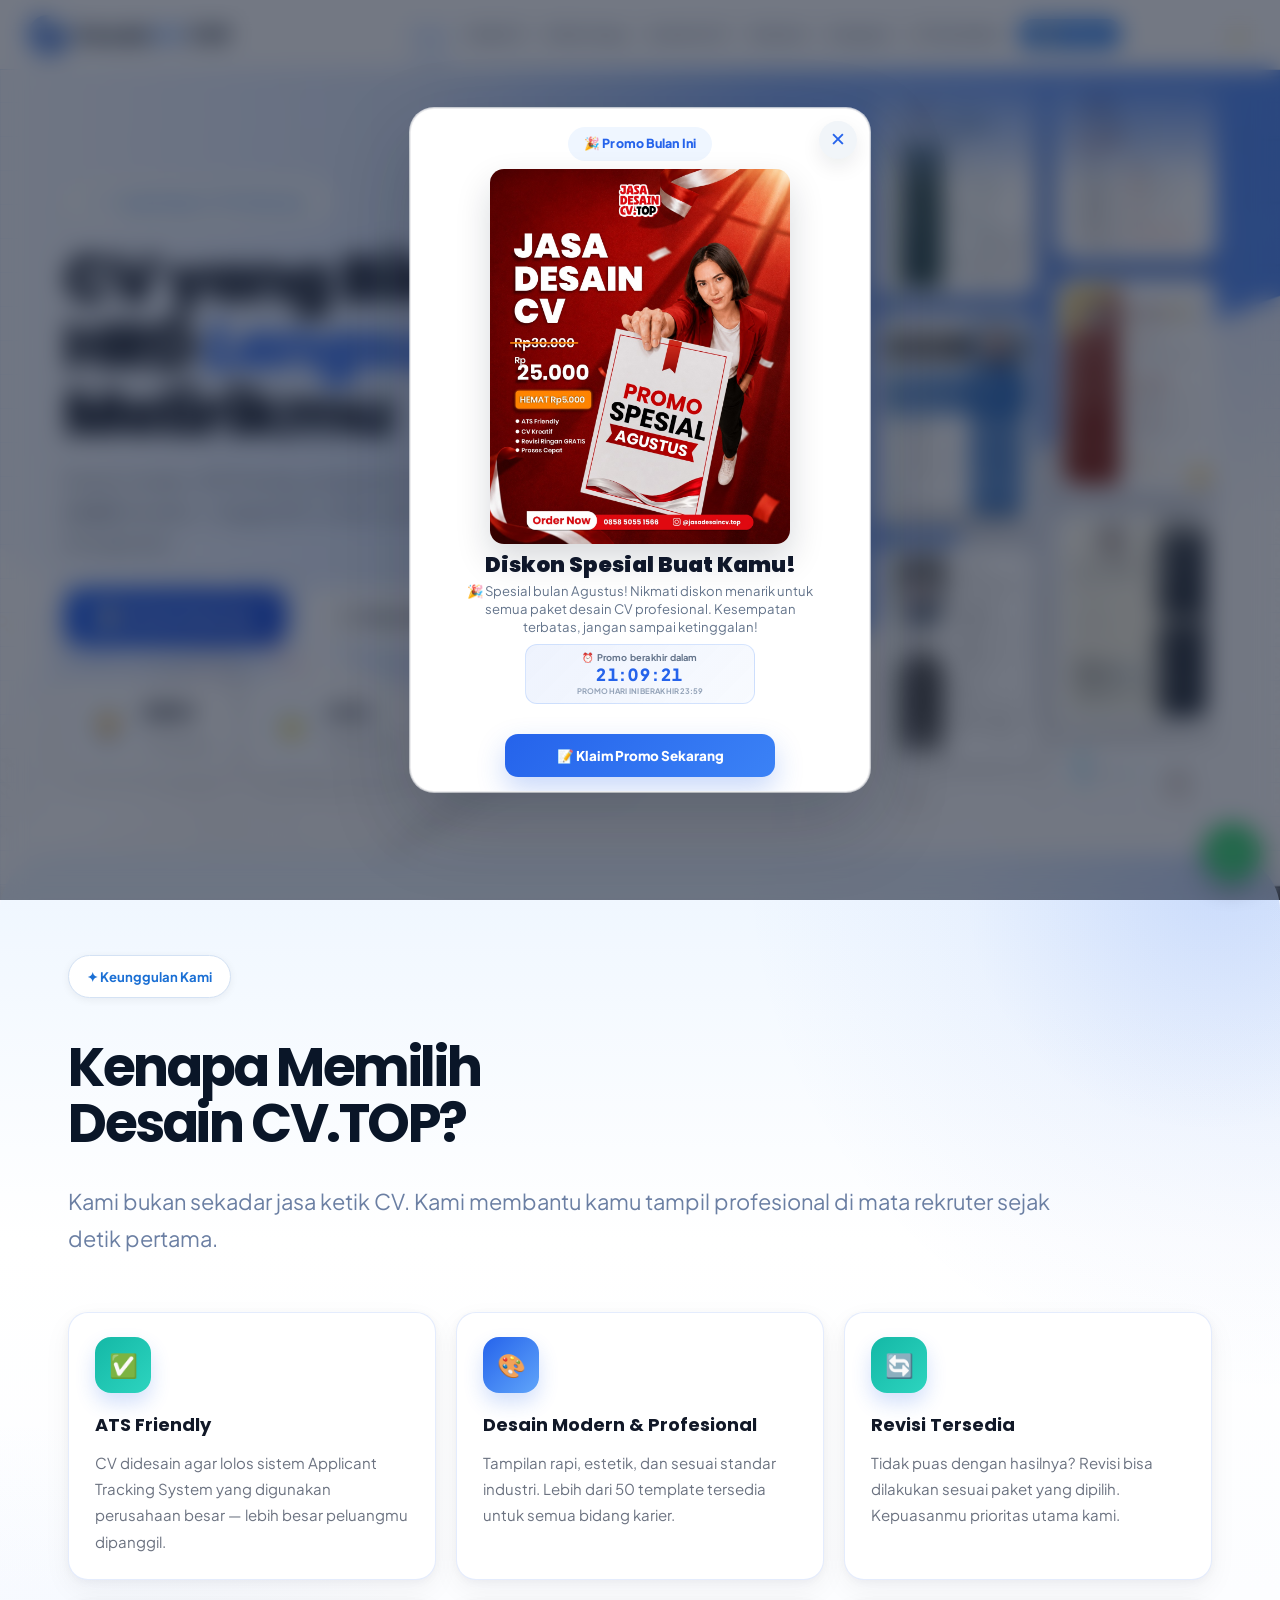
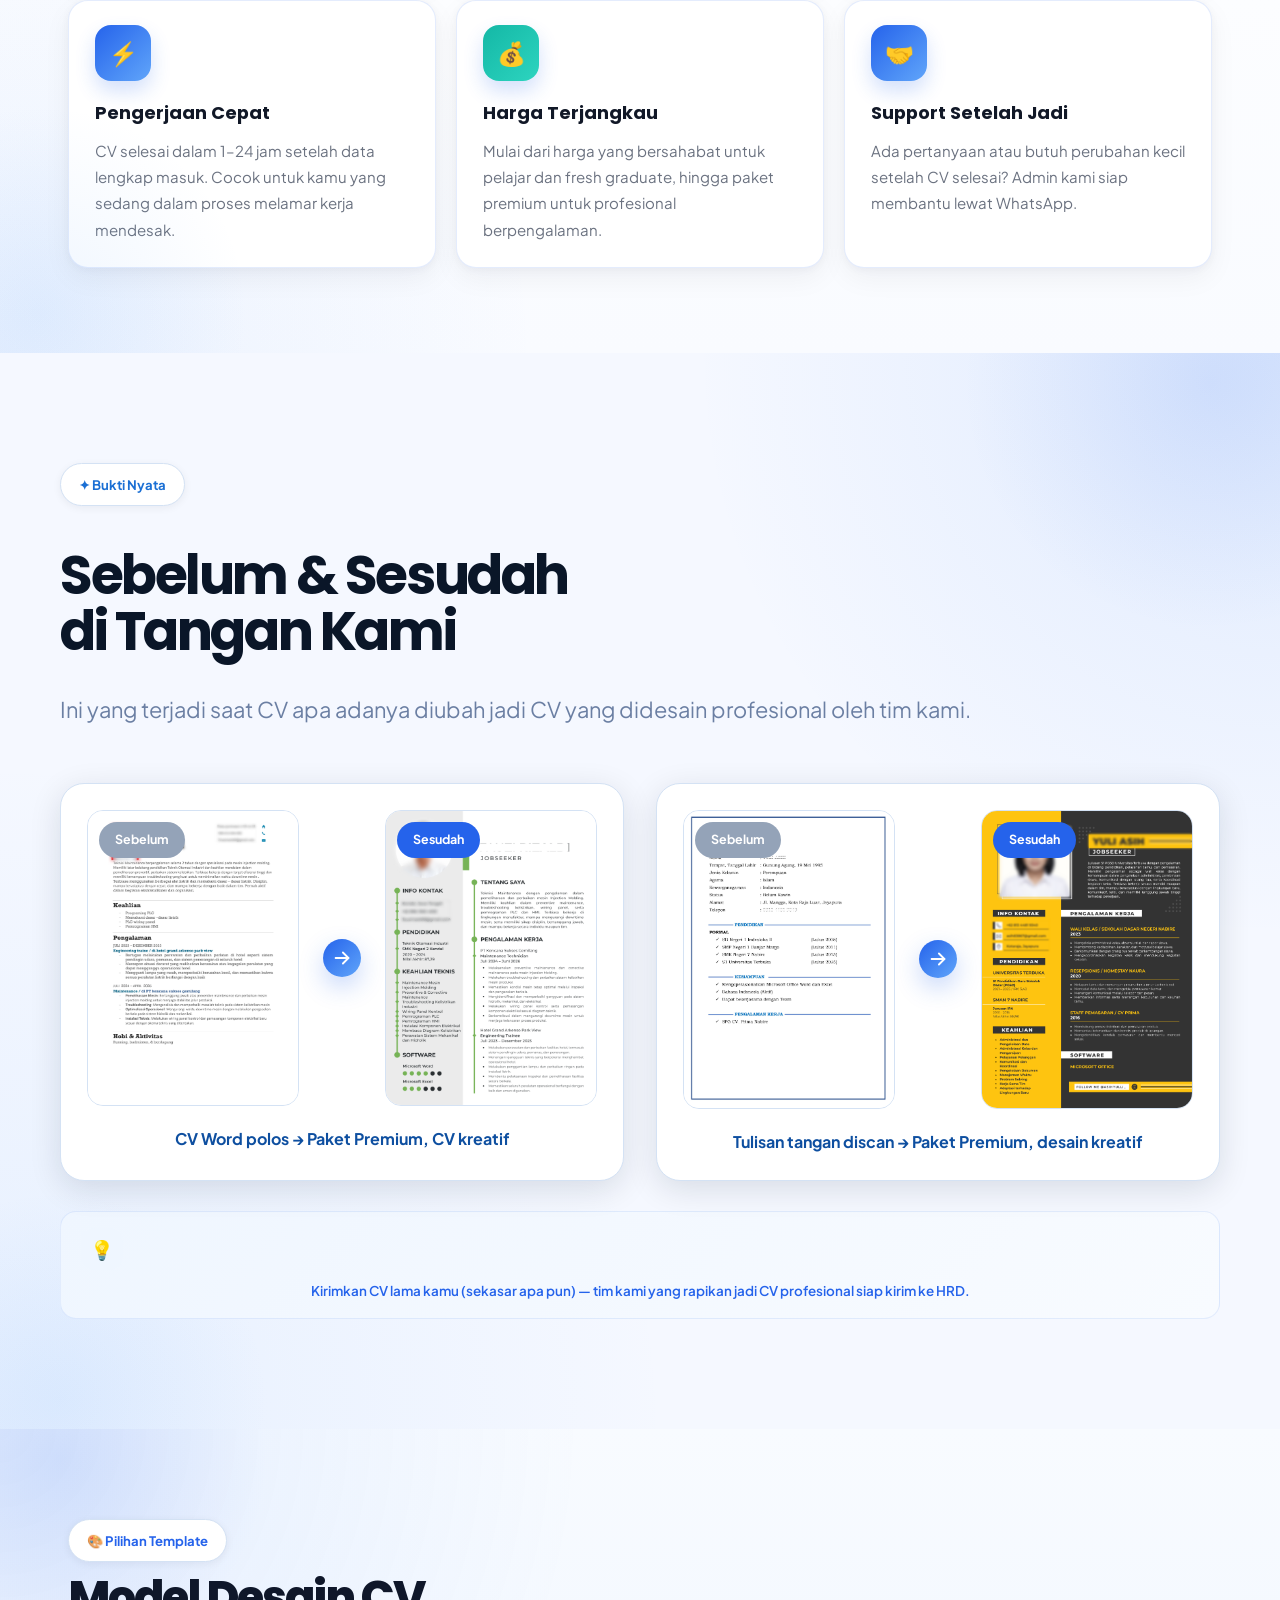
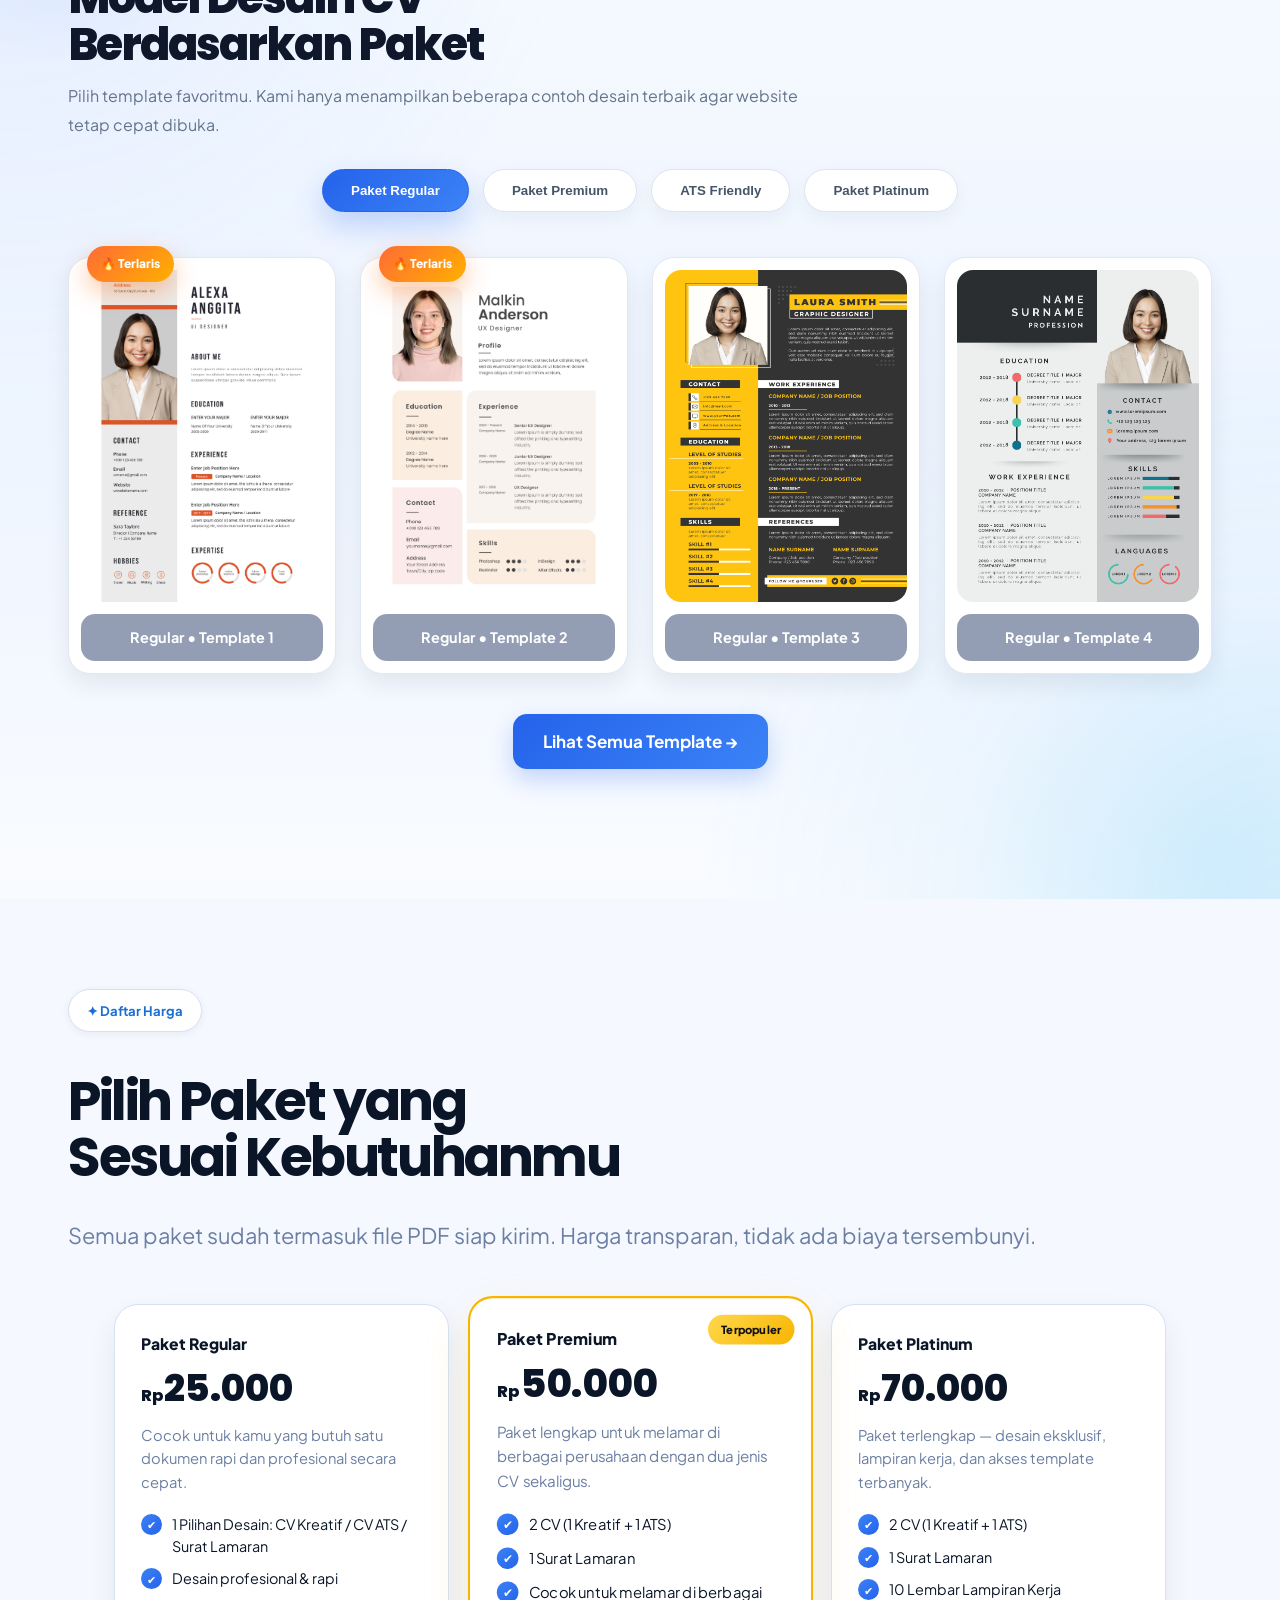
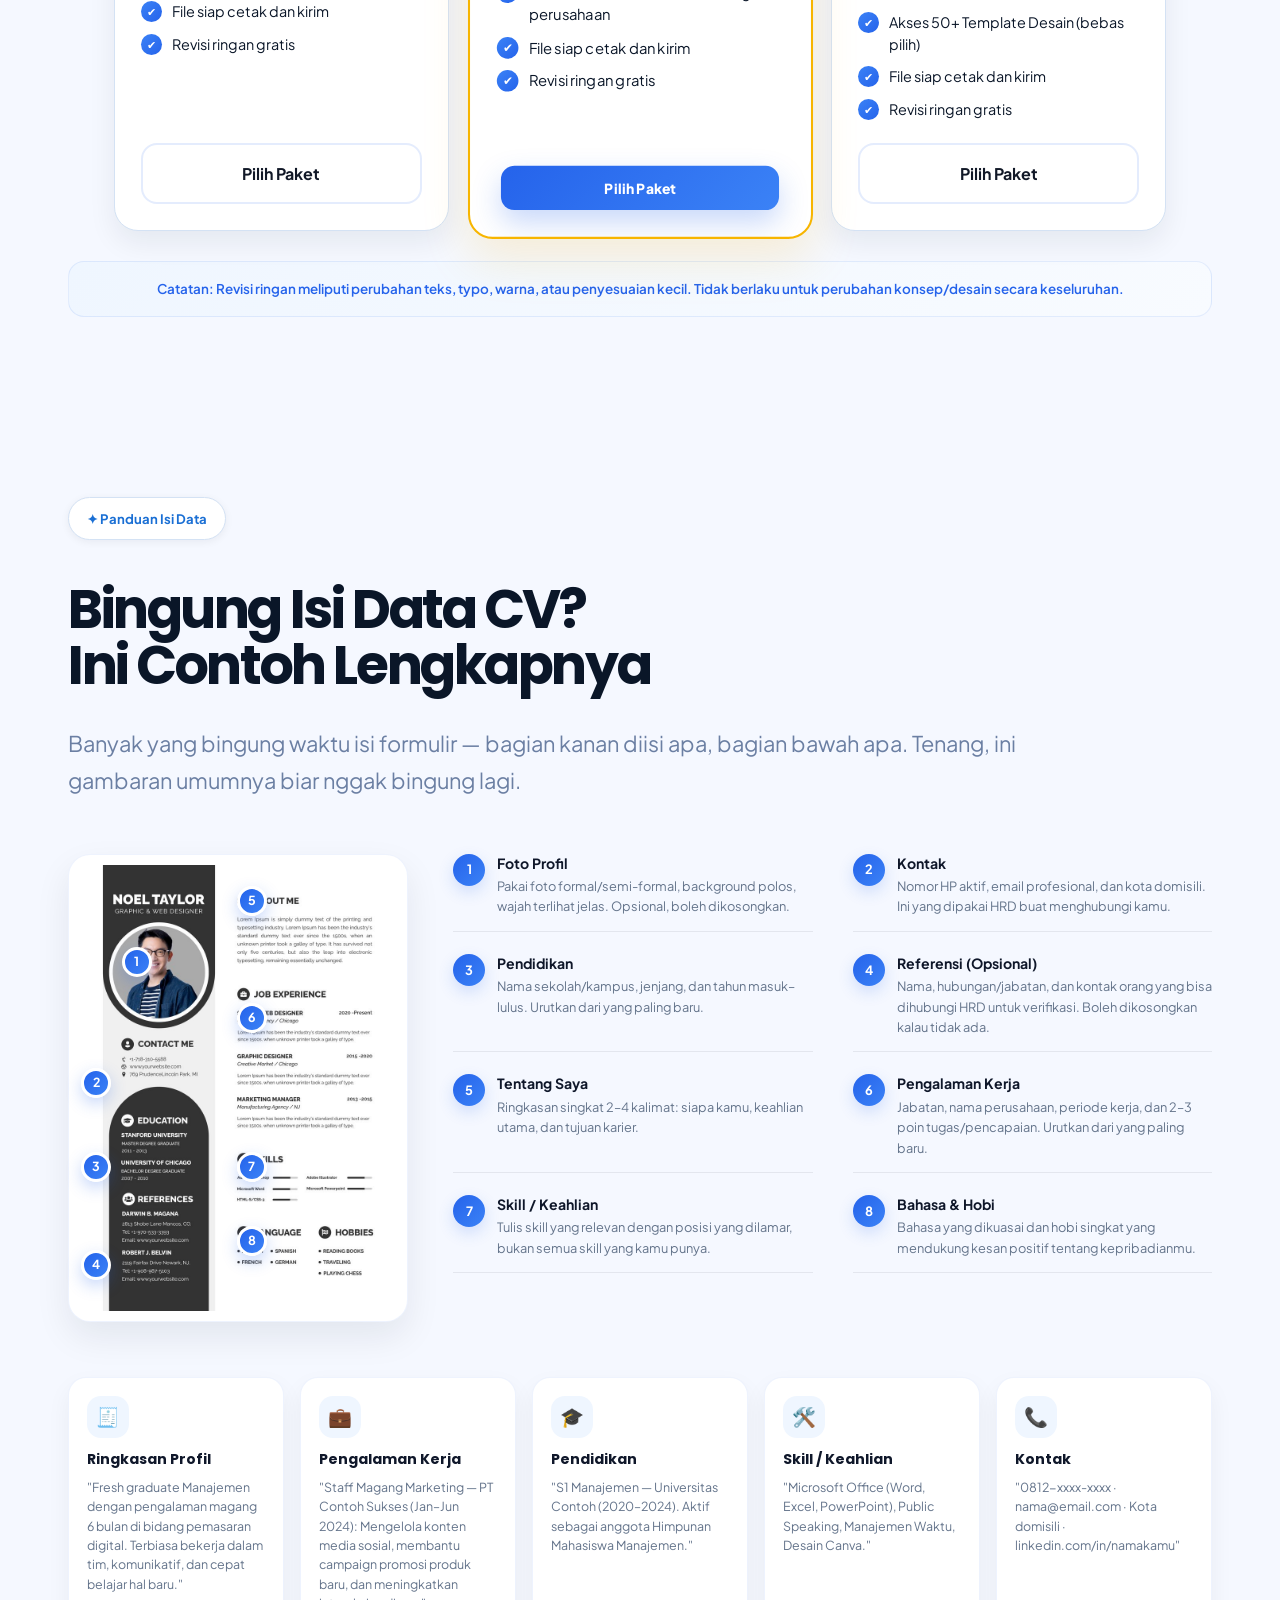
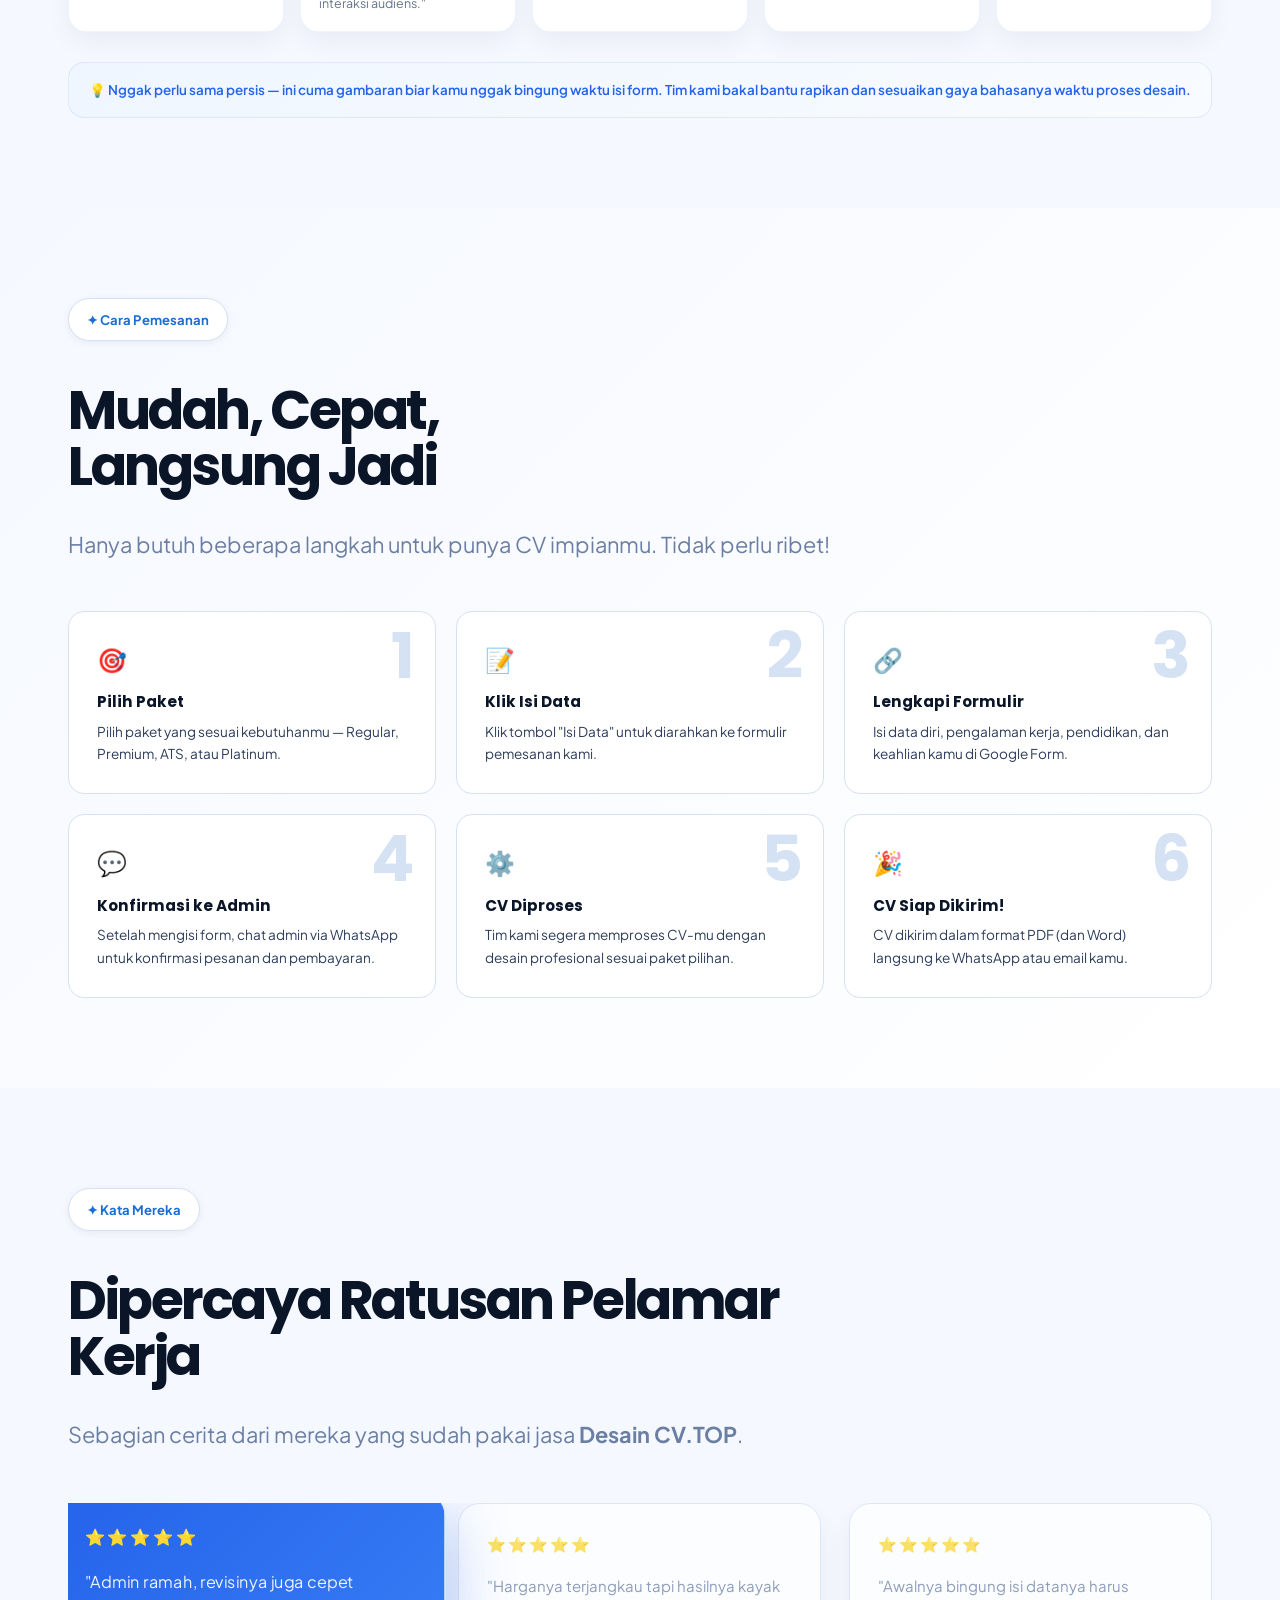
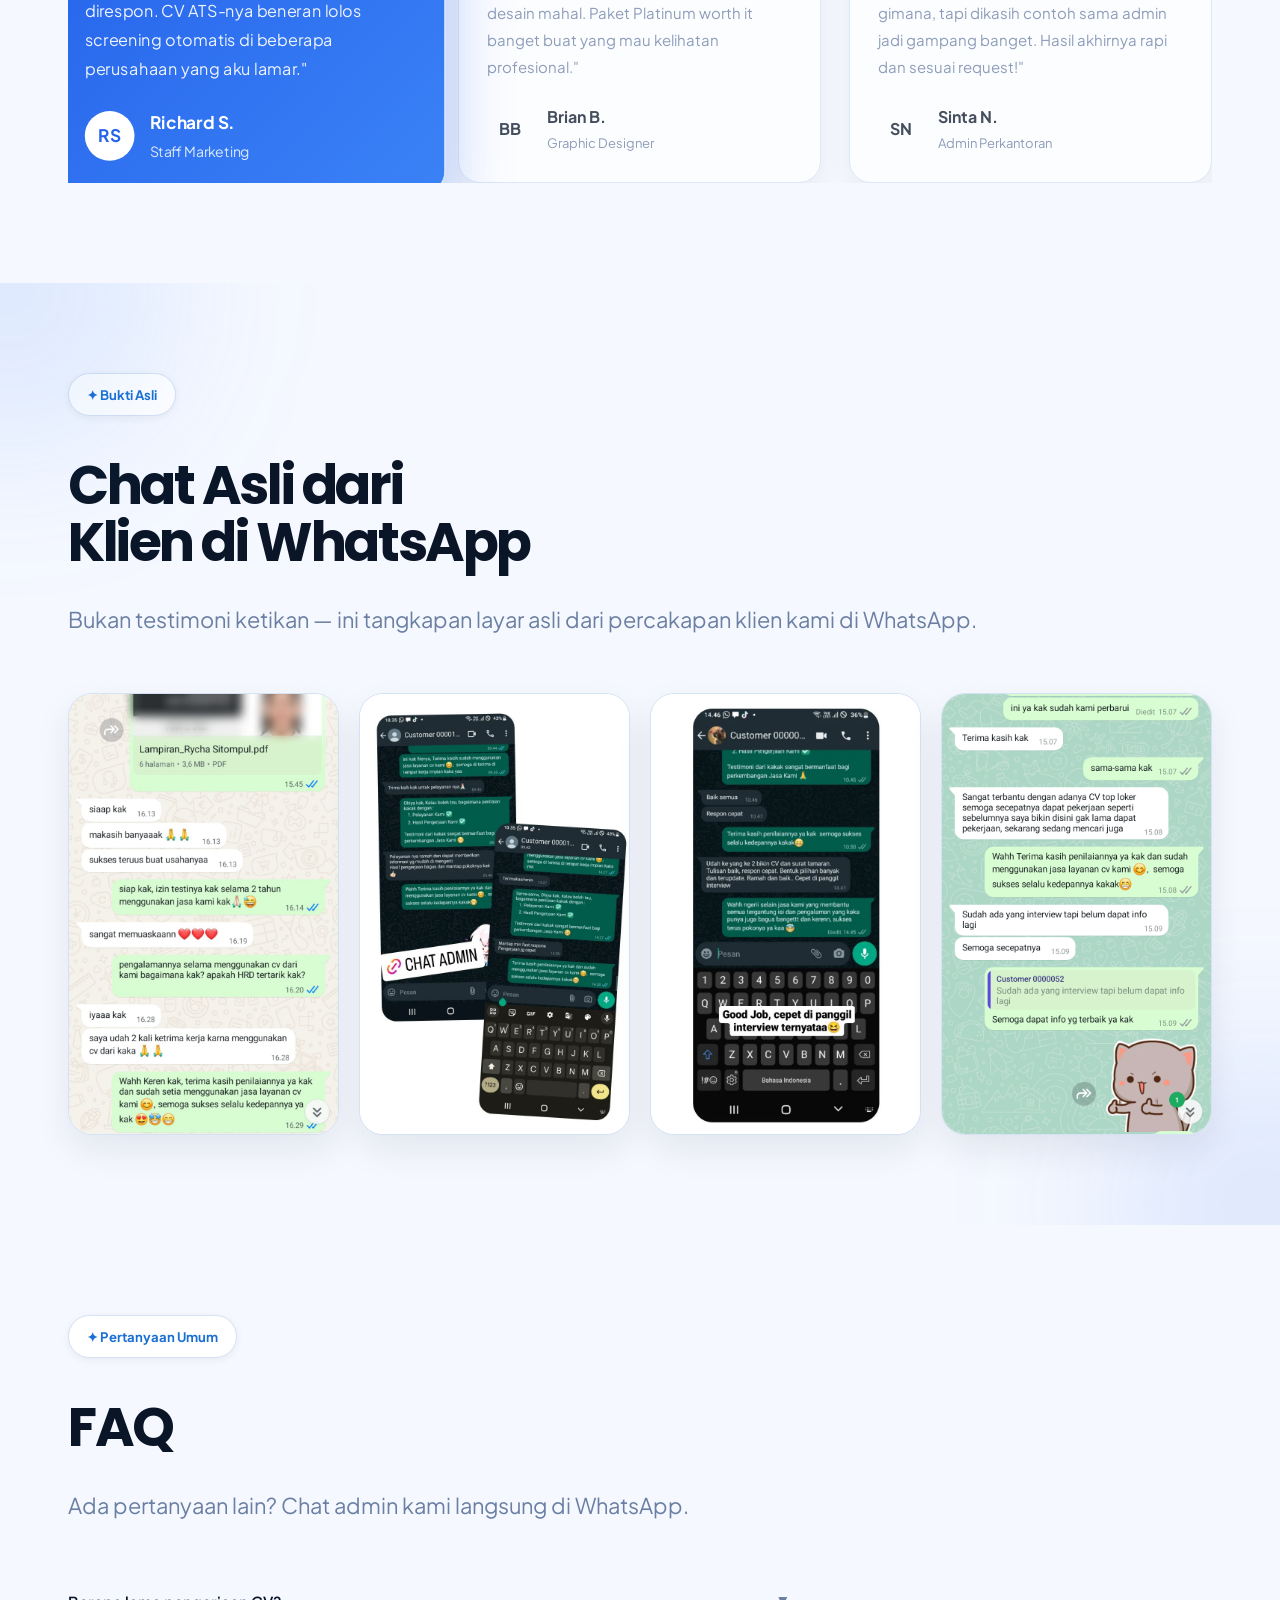
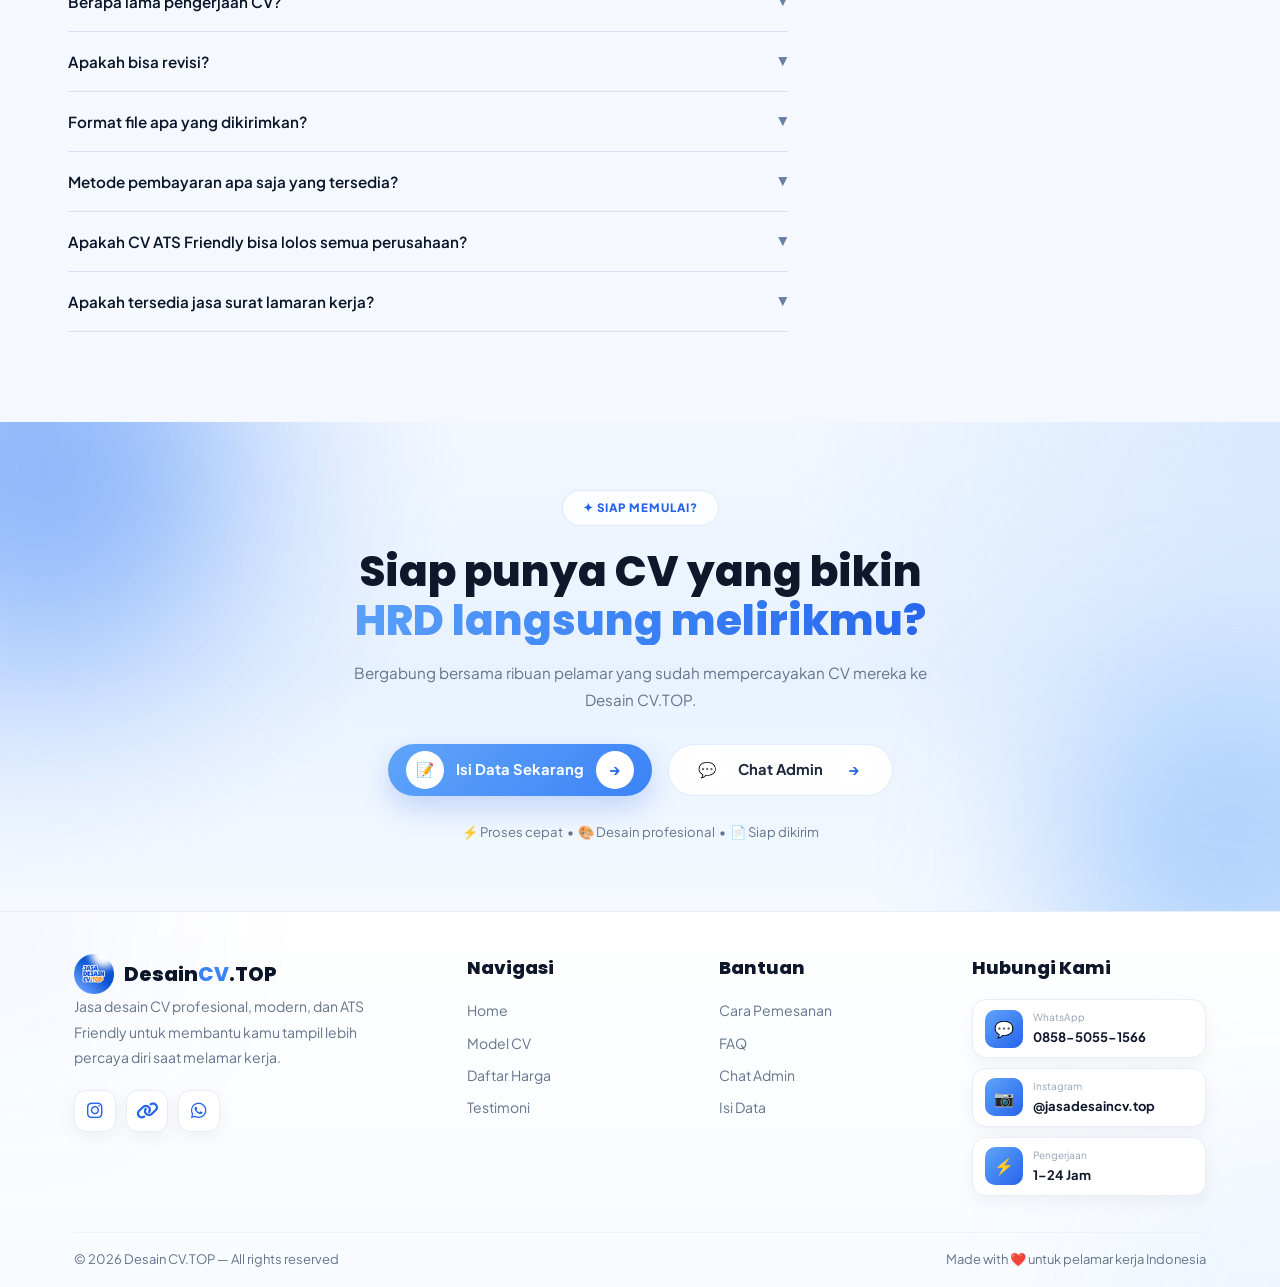
==== commit 2a42b56b: "Upload website" ====
--- a/index.html
+++ b/index.html
@@ -278,71 +278,213 @@
 </section>
 
 <!-- SEBELUM DAN SESUDAH -->
+<!-- ══════════════════════════════════════════════
+     SEBELUM & SESUDAH
+══════════════════════════════════════════════ -->
 <section id="before-after">
-  <div class="section-inner">
-    <div class="section-label">✦ Bukti Nyata</div>
-
-    <h2 class="section-title">
-      Sebelum & Sesudah<br>di Tangan Kami
-    </h2>
-
-    <p class="section-sub">
-      Ini yang terjadi saat CV apa adanya diubah jadi CV yang didesain profesional oleh tim kami.
-    </p>
-
-    <div class="ba-grid">
-
-      <div class="ba-card">
-        <div class="ba-imgs">
-
-          <div class="ba-img-wrap">
-            <span class="ba-tag ba-tag-before">Sebelum</span>
-            <img src="img/ats/before-1.jpg" alt="CV sebelum didesain ulang" width="400" height="560" loading="lazy">
-          </div>
-
-          <div class="ba-arrow">→</div>
-
-          <div class="ba-img-wrap">
-            <span class="ba-tag ba-tag-after">Sesudah</span>
-            <img src="img/ats/after-1.jpg" alt="CV sesudah didesain ulang oleh Desain CV.TOP" width="400" height="560" loading="lazy">
-          </div>
-
-        </div>
-
-        <p class="ba-caption">
-          CV Word polos → Paket Premium, CV kreatif
+
+    <div class="section-inner">
+
+        <!-- LABEL -->
+        <div class="section-label">
+            ✦ Bukti Nyata
+        </div>
+
+        <!-- TITLE -->
+        <h2 class="section-title">
+            Sebelum &amp; Sesudah<br>
+            di Tangan Kami
+        </h2>
+
+        <!-- SUBTITLE -->
+        <p class="section-sub">
+            Ini yang terjadi saat CV apa adanya diubah jadi CV
+            yang didesain profesional oleh tim kami.
         </p>
-      </div>
-
-      <div class="ba-card">
-        <div class="ba-imgs">
-
-          <div class="ba-img-wrap">
-            <span class="ba-tag ba-tag-before">Sebelum</span>
-            <img src="img/ats/before-2.png" alt="CV sebelum didesain ulang" width="400" height="560" loading="lazy">
-          </div>
-
-          <div class="ba-arrow">→</div>
-
-          <div class="ba-img-wrap">
-            <span class="ba-tag ba-tag-after">Sesudah</span>
-            <img src="img/ats/after-2.png" alt="CV sesudah didesain ulang oleh Desain CV.TOP" width="400" height="560" loading="lazy">
-          </div>
-
-        </div>
-
-        <p class="ba-caption">
-          Tulisan tangan discan → Paket Premium, desain kreatif
+
+
+        <!-- BEFORE AFTER GRID -->
+        <div class="ba-grid">
+
+
+            <!-- ══════════════════════════════════════
+                 CARD 1
+            ══════════════════════════════════════ -->
+            <div class="ba-card">
+
+                <div class="ba-imgs">
+
+
+                    <!-- SEBELUM -->
+                    <div class="ba-img-wrap">
+
+                        <span class="ba-tag ba-tag-before">
+                            Sebelum
+                        </span>
+
+                        <img
+                            src="img/ats/before-1.jpg"
+                            alt="CV sebelum didesain ulang"
+                            width="400"
+                            height="560"
+                            loading="lazy"
+                        >
+
+                    </div>
+
+
+                    <!-- PANAH -->
+                    <div class="ba-arrow" aria-hidden="true">
+
+                        <svg
+                            viewBox="0 0 24 24"
+                            fill="none"
+                            xmlns="http://www.w3.org/2000/svg"
+                        >
+                            <path
+                                d="M5 12H19"
+                                stroke="currentColor"
+                                stroke-width="2"
+                                stroke-linecap="round"
+                            />
+
+                            <path
+                                d="M13 6L19 12L13 18"
+                                stroke="currentColor"
+                                stroke-width="2"
+                                stroke-linecap="round"
+                                stroke-linejoin="round"
+                            />
+                        </svg>
+
+                    </div>
+
+
+                    <!-- SESUDAH -->
+                    <div class="ba-img-wrap">
+
+                        <span class="ba-tag ba-tag-after">
+                            Sesudah
+                        </span>
+
+                        <img
+                            src="img/ats/after-1.jpg"
+                            alt="CV sesudah didesain ulang oleh Desain CV.TOP"
+                            width="400"
+                            height="560"
+                            loading="lazy"
+                        >
+
+                    </div>
+
+                </div>
+
+
+                <!-- CAPTION -->
+                <p class="ba-caption">
+                    CV Word polos
+                    <span>→</span>
+                    Paket Premium, CV kreatif
+                </p>
+
+            </div>
+
+
+
+            <!-- ══════════════════════════════════════
+                 CARD 2
+            ══════════════════════════════════════ -->
+            <div class="ba-card">
+
+                <div class="ba-imgs">
+
+
+                    <!-- SEBELUM -->
+                    <div class="ba-img-wrap">
+
+                        <span class="ba-tag ba-tag-before">
+                            Sebelum
+                        </span>
+
+                        <img
+                            src="img/ats/before-2.png"
+                            alt="CV sebelum didesain ulang"
+                            width="400"
+                            height="560"
+                            loading="lazy"
+                        >
+
+                    </div>
+
+
+                    <!-- PANAH -->
+                    <div class="ba-arrow" aria-hidden="true">
+
+                        <svg
+                            viewBox="0 0 24 24"
+                            fill="none"
+                            xmlns="http://www.w3.org/2000/svg"
+                        >
+                            <path
+                                d="M5 12H19"
+                                stroke="currentColor"
+                                stroke-width="2"
+                                stroke-linecap="round"
+                            />
+
+                            <path
+                                d="M13 6L19 12L13 18"
+                                stroke="currentColor"
+                                stroke-width="2"
+                                stroke-linecap="round"
+                                stroke-linejoin="round"
+                            />
+                        </svg>
+
+                    </div>
+
+
+                    <!-- SESUDAH -->
+                    <div class="ba-img-wrap">
+
+                        <span class="ba-tag ba-tag-after">
+                            Sesudah
+                        </span>
+
+                        <img
+                            src="img/ats/after-2.png"
+                            alt="CV sesudah didesain ulang oleh Desain CV.TOP"
+                            width="400"
+                            height="560"
+                            loading="lazy"
+                        >
+
+                    </div>
+
+                </div>
+
+
+                <!-- CAPTION -->
+                <p class="ba-caption">
+                    Tulisan tangan discan
+                    <span>→</span>
+                    Paket Premium, desain kreatif
+                </p>
+
+            </div>
+
+        </div>
+
+
+        <!-- GUIDE NOTE -->
+        <p class="guide-note">
+            <span class="guide-icon">💡</span>
+            Kirimkan CV lama kamu (sekasar apa pun) —
+            tim kami yang rapikan jadi CV profesional siap kirim ke HRD.
         </p>
-      </div>
-
-    </div>
-
-    <p class="guide-note">
-      💡 Kirimkan CV lama kamu (sekasar apa pun) — tim kami yang rapikan jadi CV profesional siap kirim ke HRD.
-    </p>
-
-  </div>
+
+    </div>
+
 </section>
 
 <!-- MODEL DESAIN -->
--- a/style.css
+++ b/style.css
@@ -610,7 +610,8 @@
 .ba-img-wrap{flex:1;max-width:280px;position:relative;}
 .ba-img-wrap img{width:100%;height:auto;display:block;border-radius:16px;border:1px solid var(--border);background:var(--card);transition:.3s;}
 .ba-card:hover img{transform:scale(1.03);}
-.ba-arrow{width:52px;height:52px;flex:none;border-radius:50%;background:linear-gradient(135deg,#2563eb,#60a5fa);color:#fff;display:flex;align-items:center;justify-content:center;font-size:1.6rem;font-weight:700;box-shadow:0 10px 25px rgba(37,99,235,.25);}
+.ba-arrow{width:38px;height:38px;flex:none;border-radius:50%;background:linear-gradient(135deg,#2563eb,#60a5fa);color:#fff;display:flex;align-items:center;justify-content:center;box-shadow:0 10px 25px rgba(37,99,235,.25);}
+.ba-arrow svg{width:22px;height:22px;}
 .ba-tag{position:absolute;top:12px;left:12px;padding:8px 16px;border-radius:999px;color:#fff;font-size:.78rem;font-weight:700;z-index:2;}
 .ba-tag-before{background:#94a3b8;}
 .ba-tag-after{background:#2563eb;}
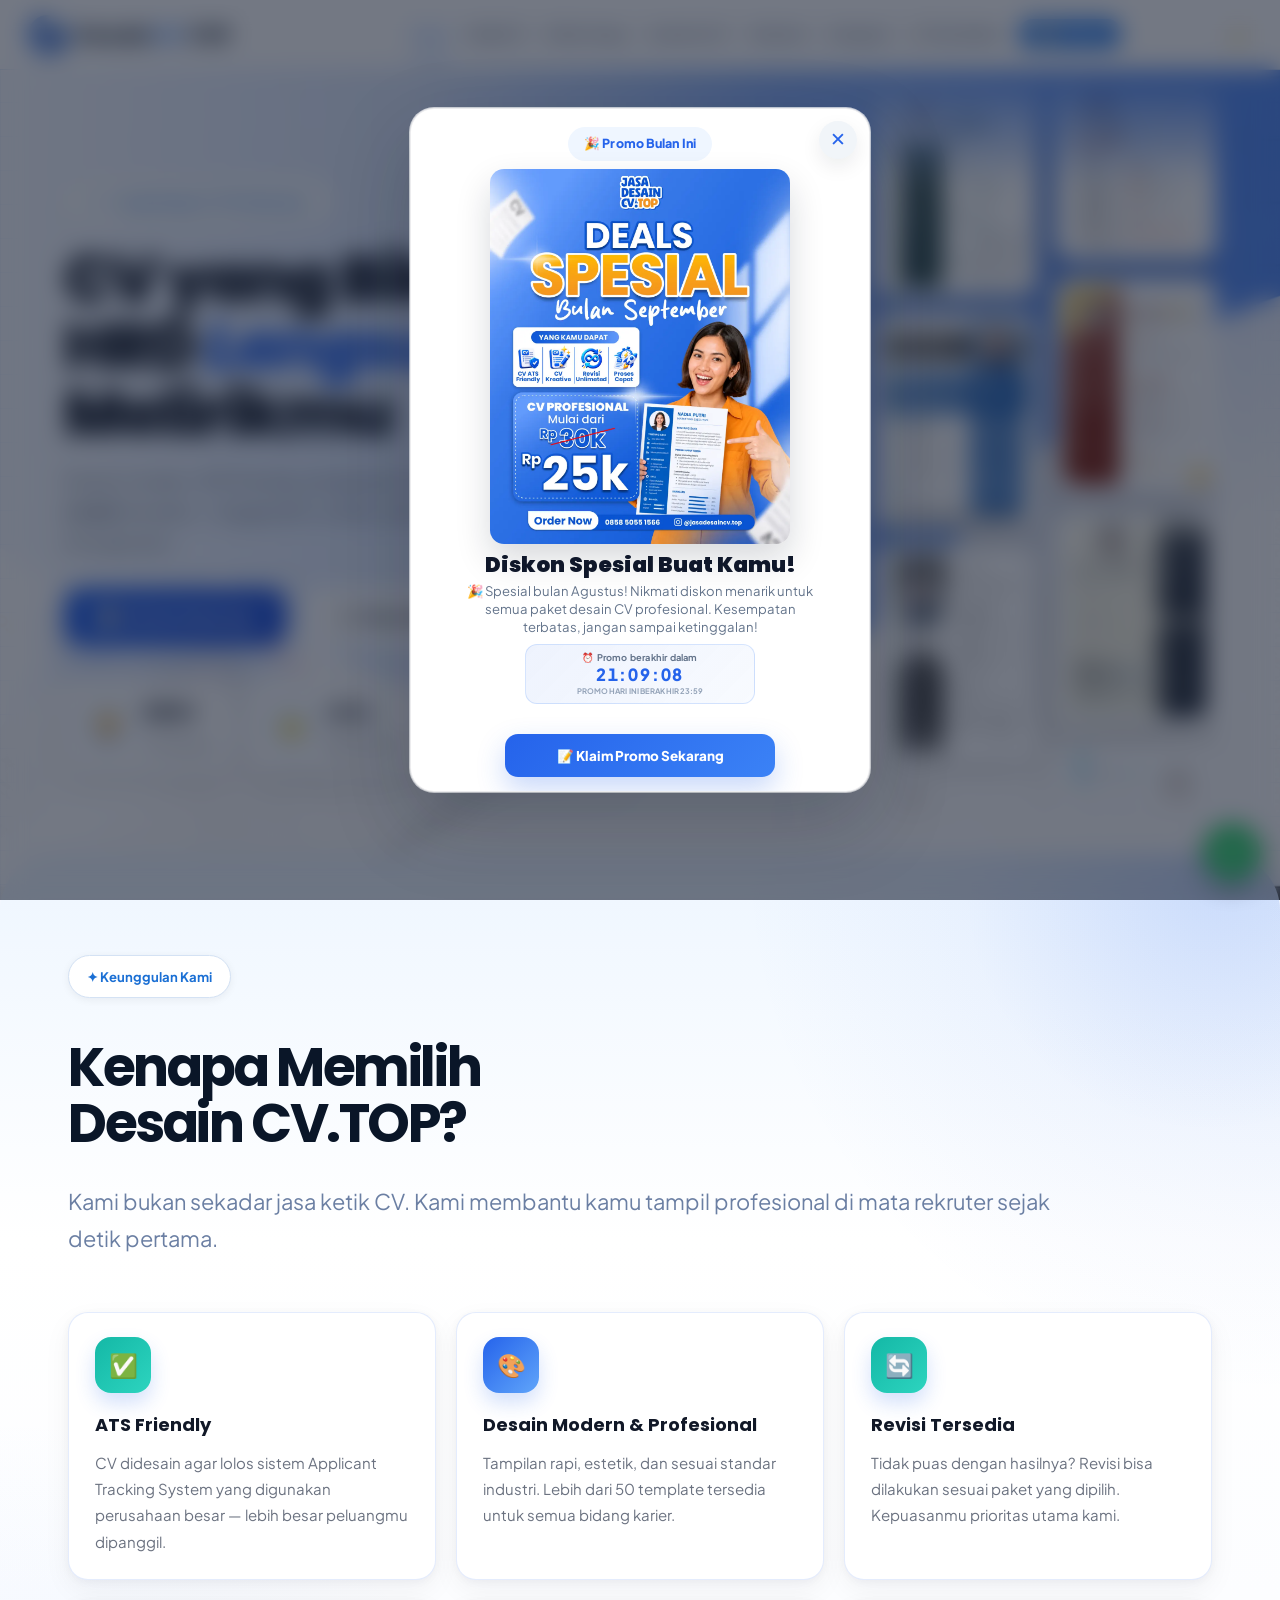
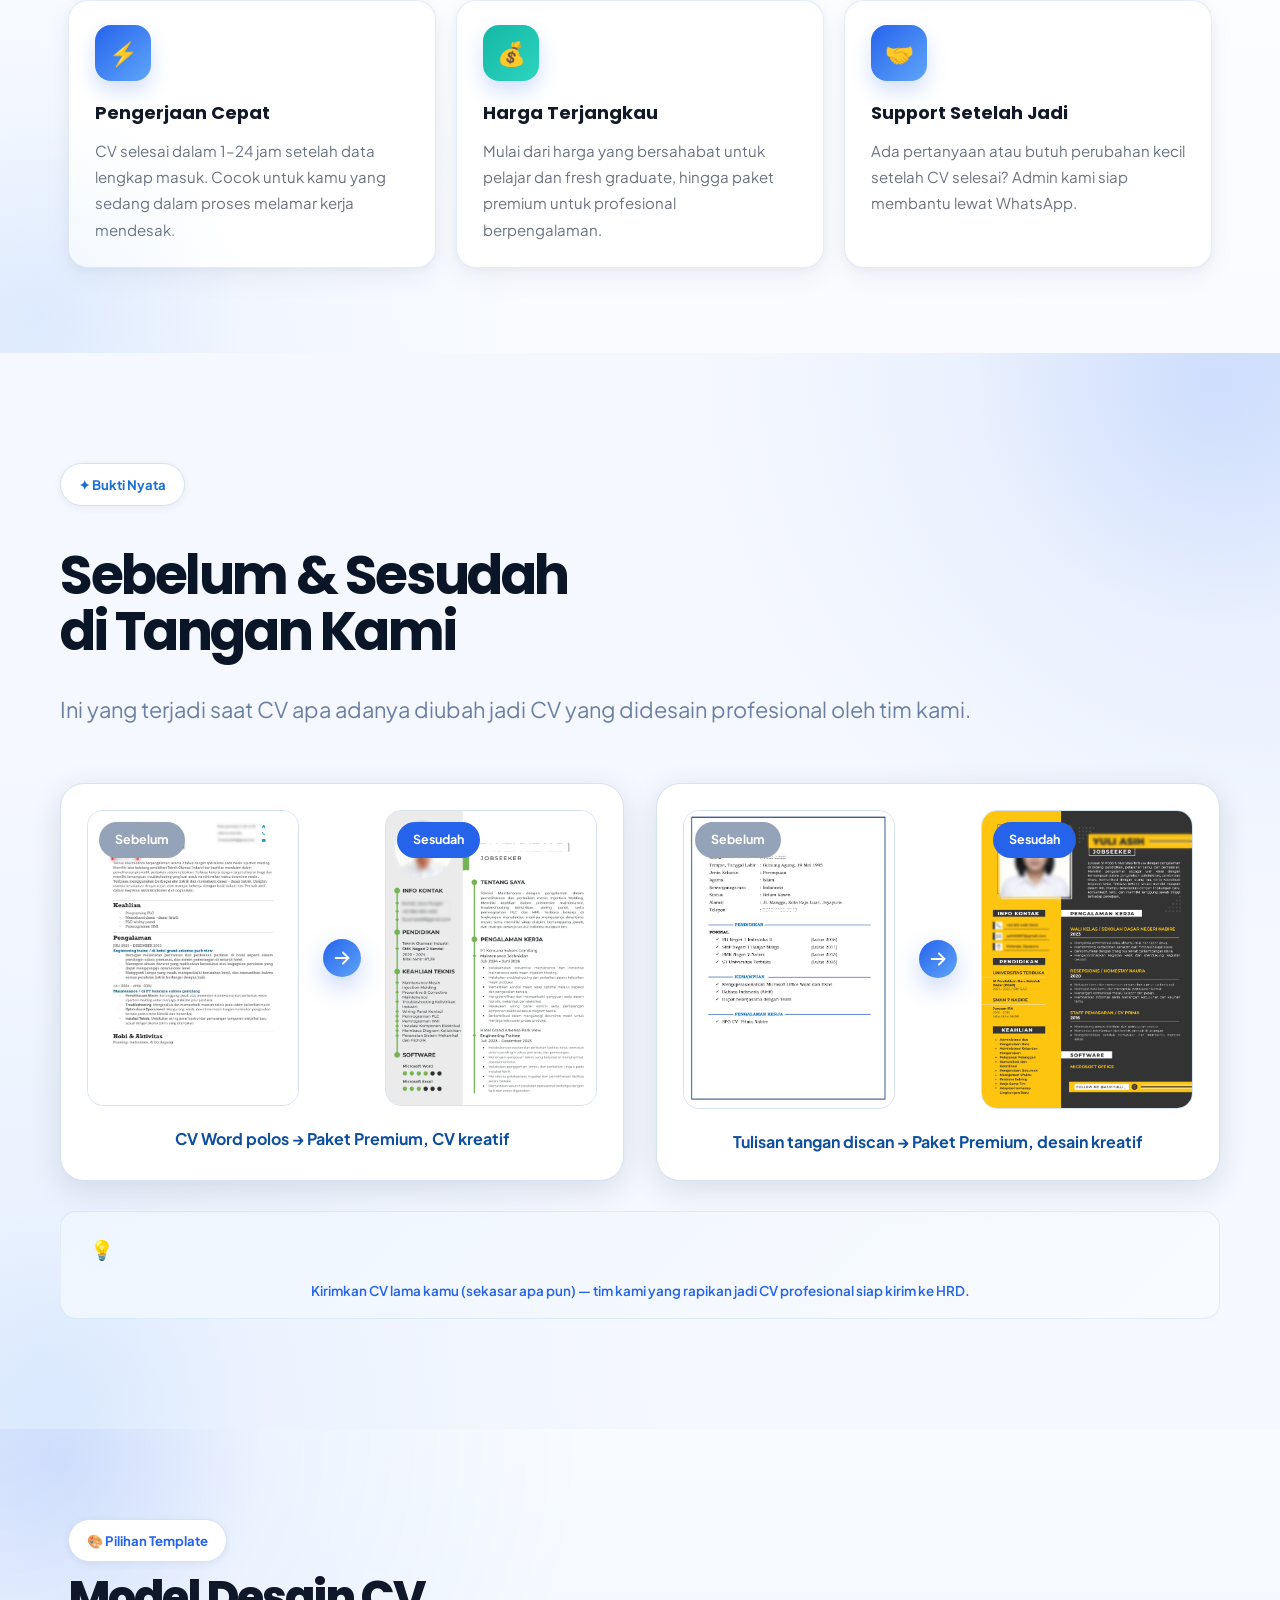
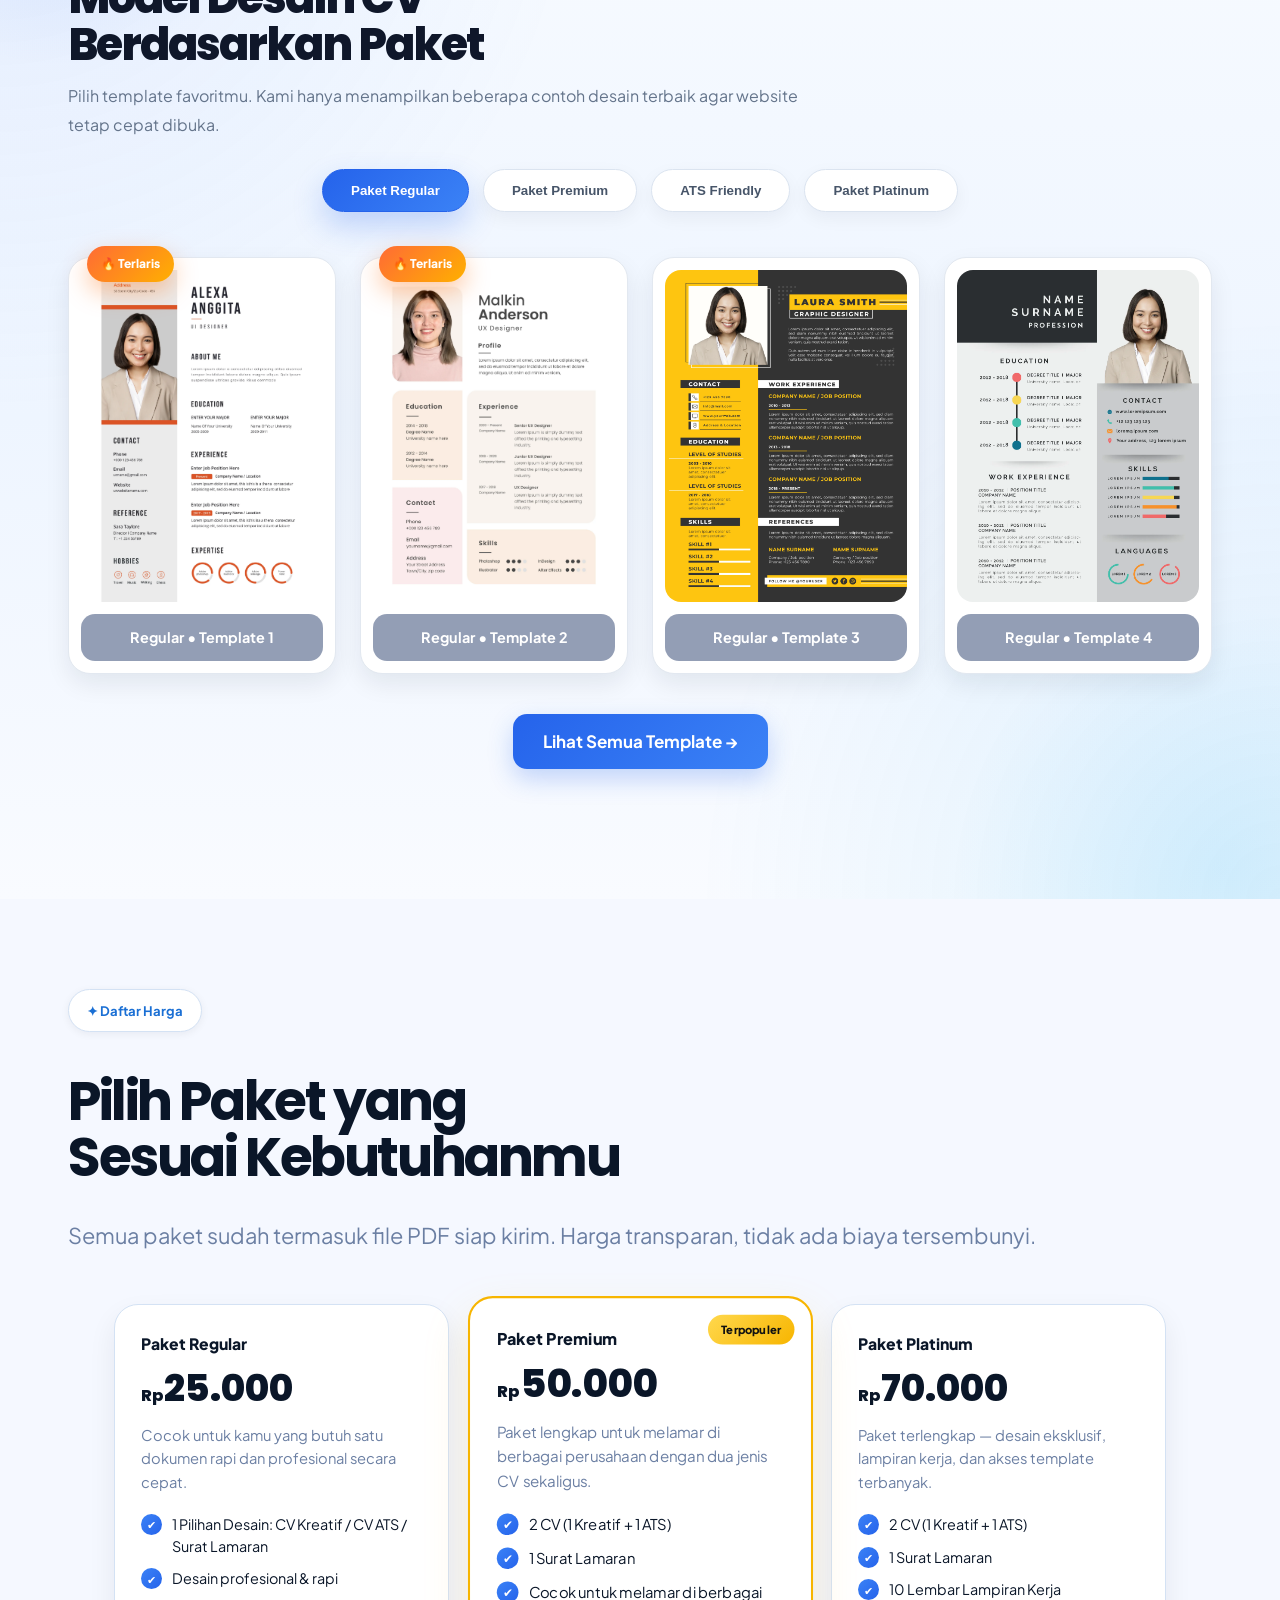
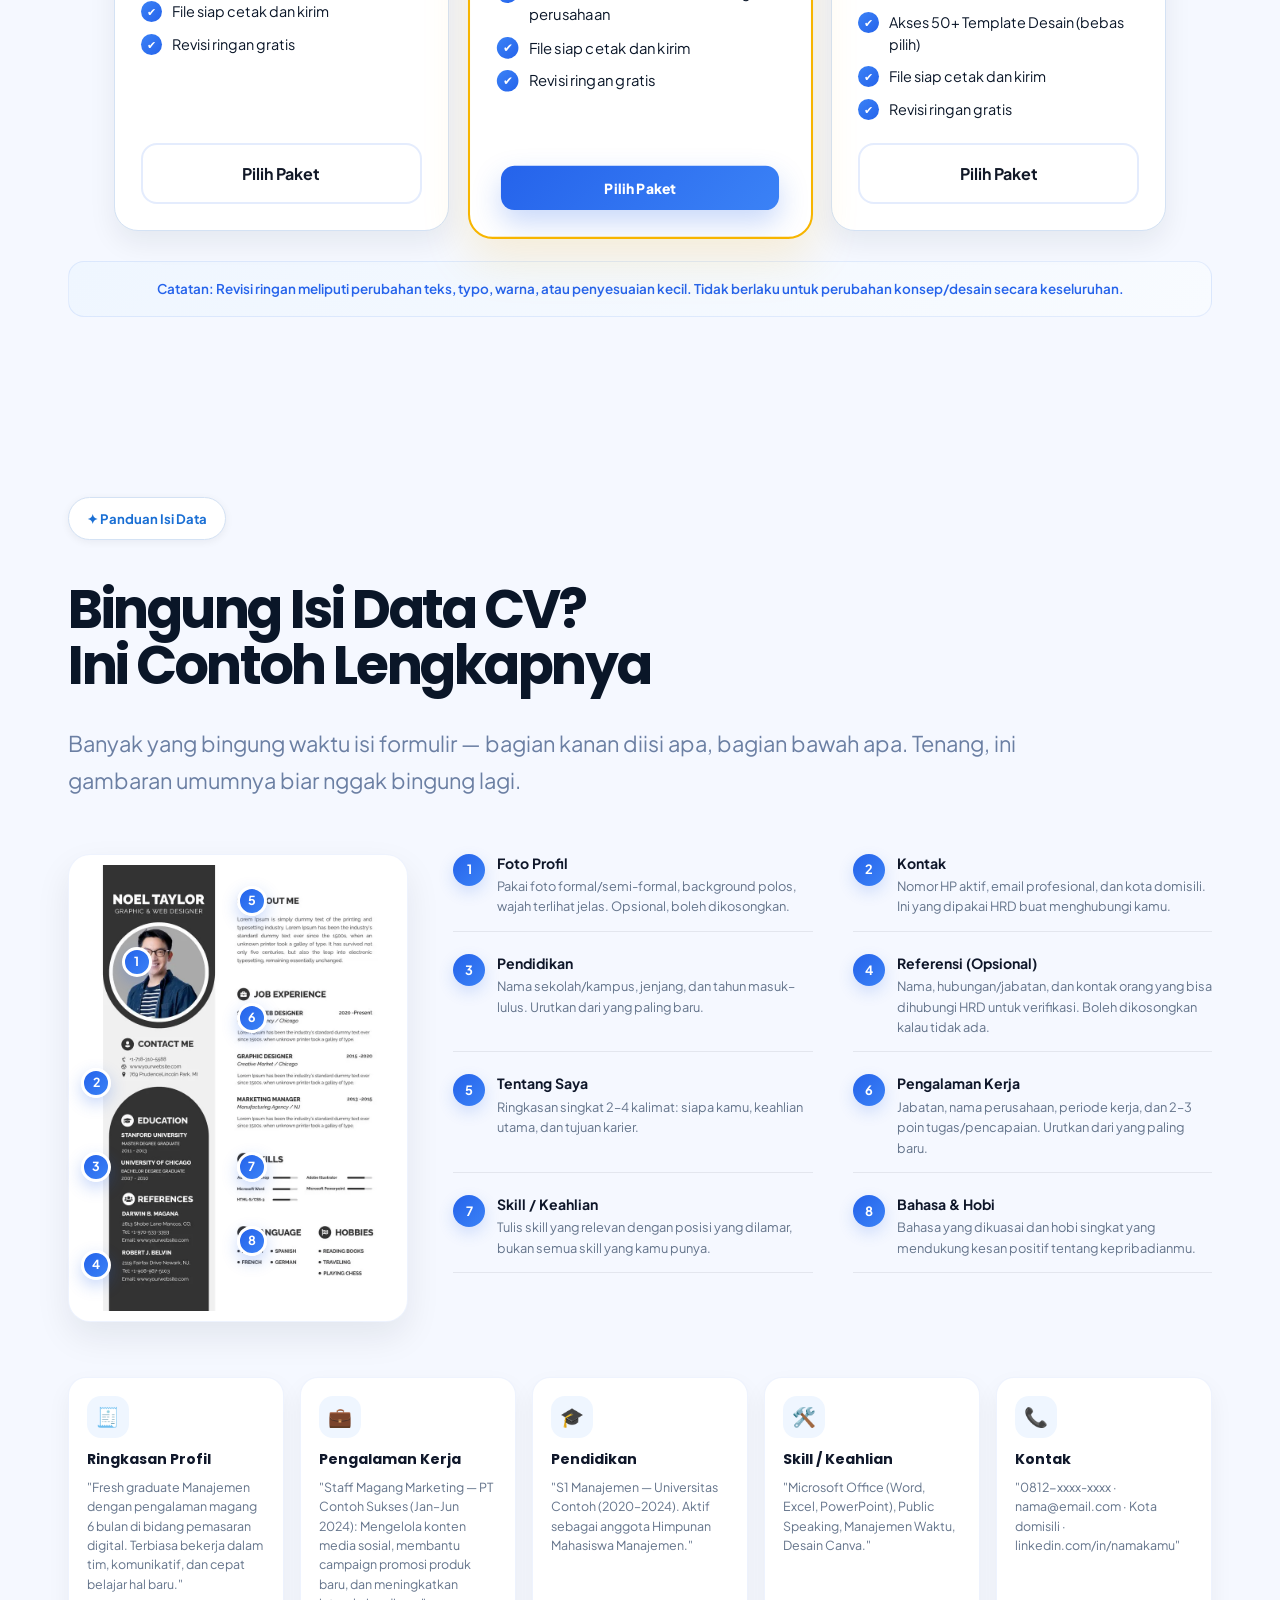
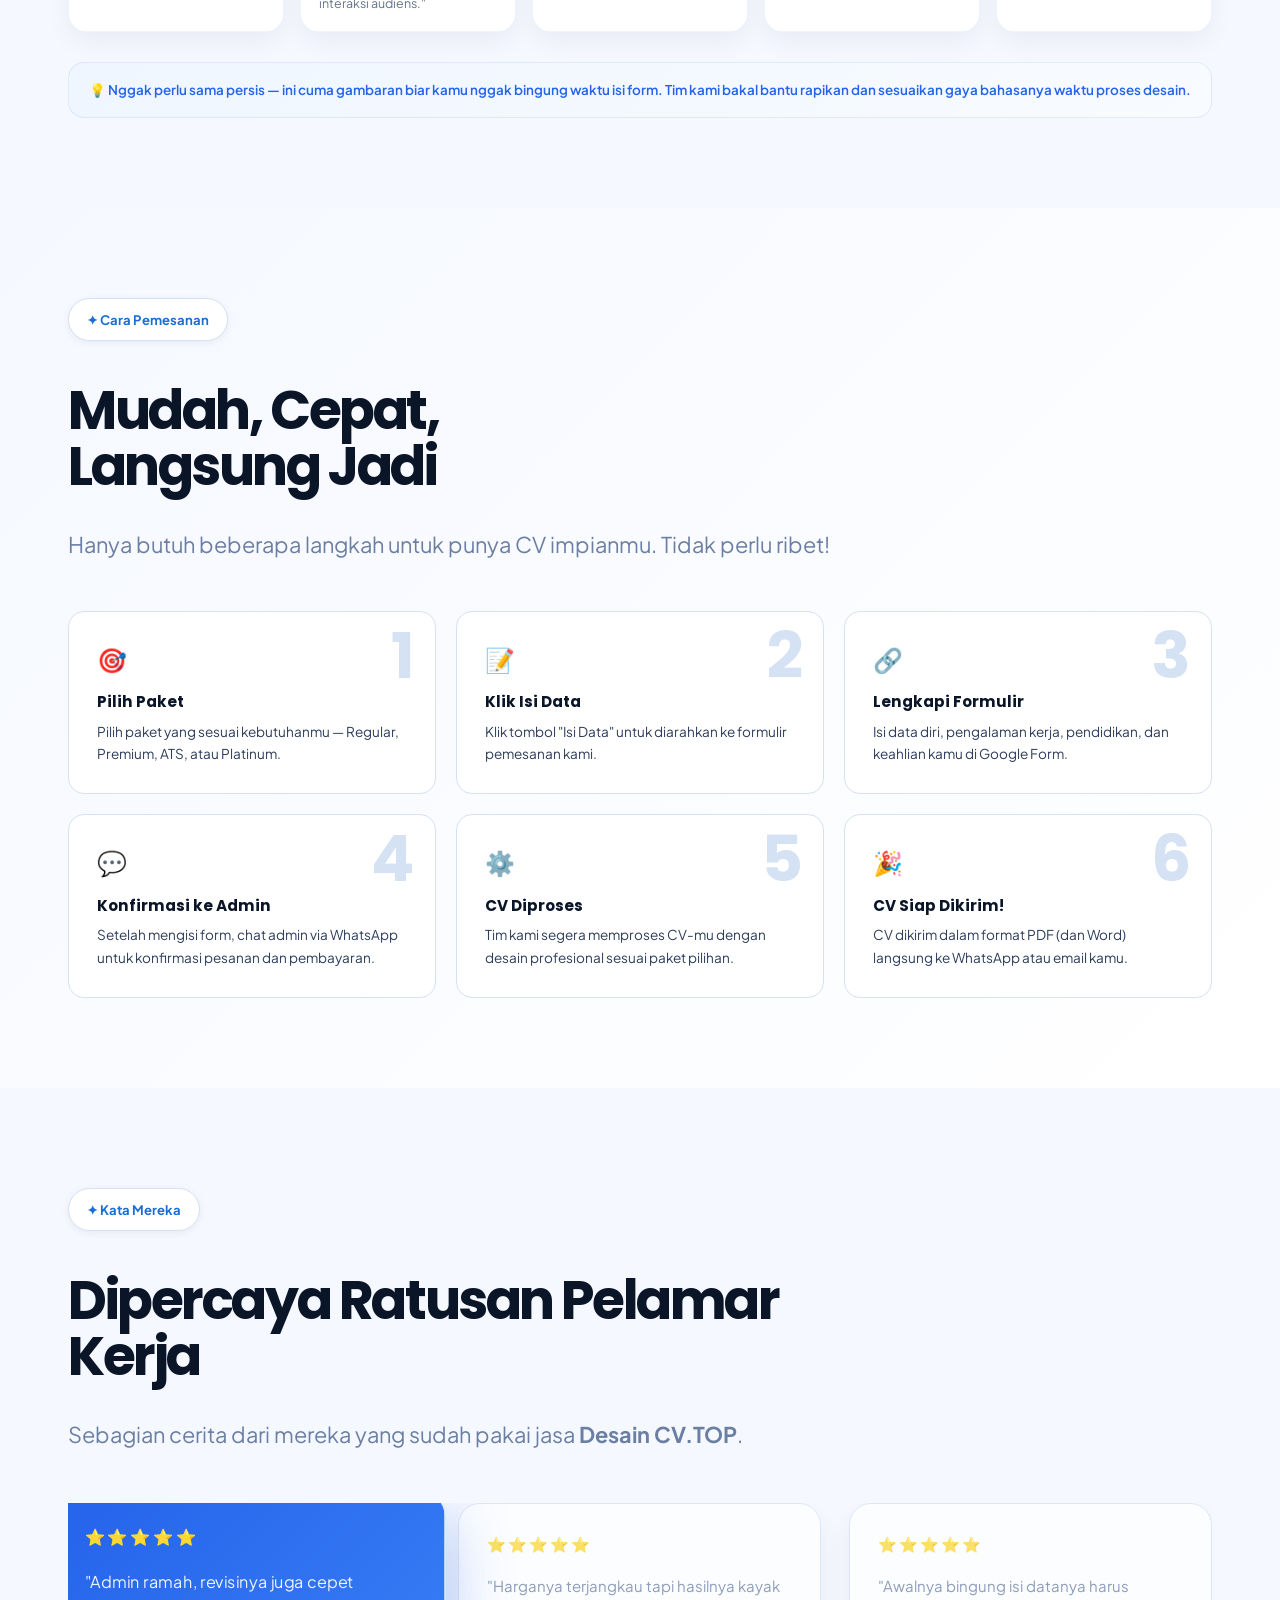
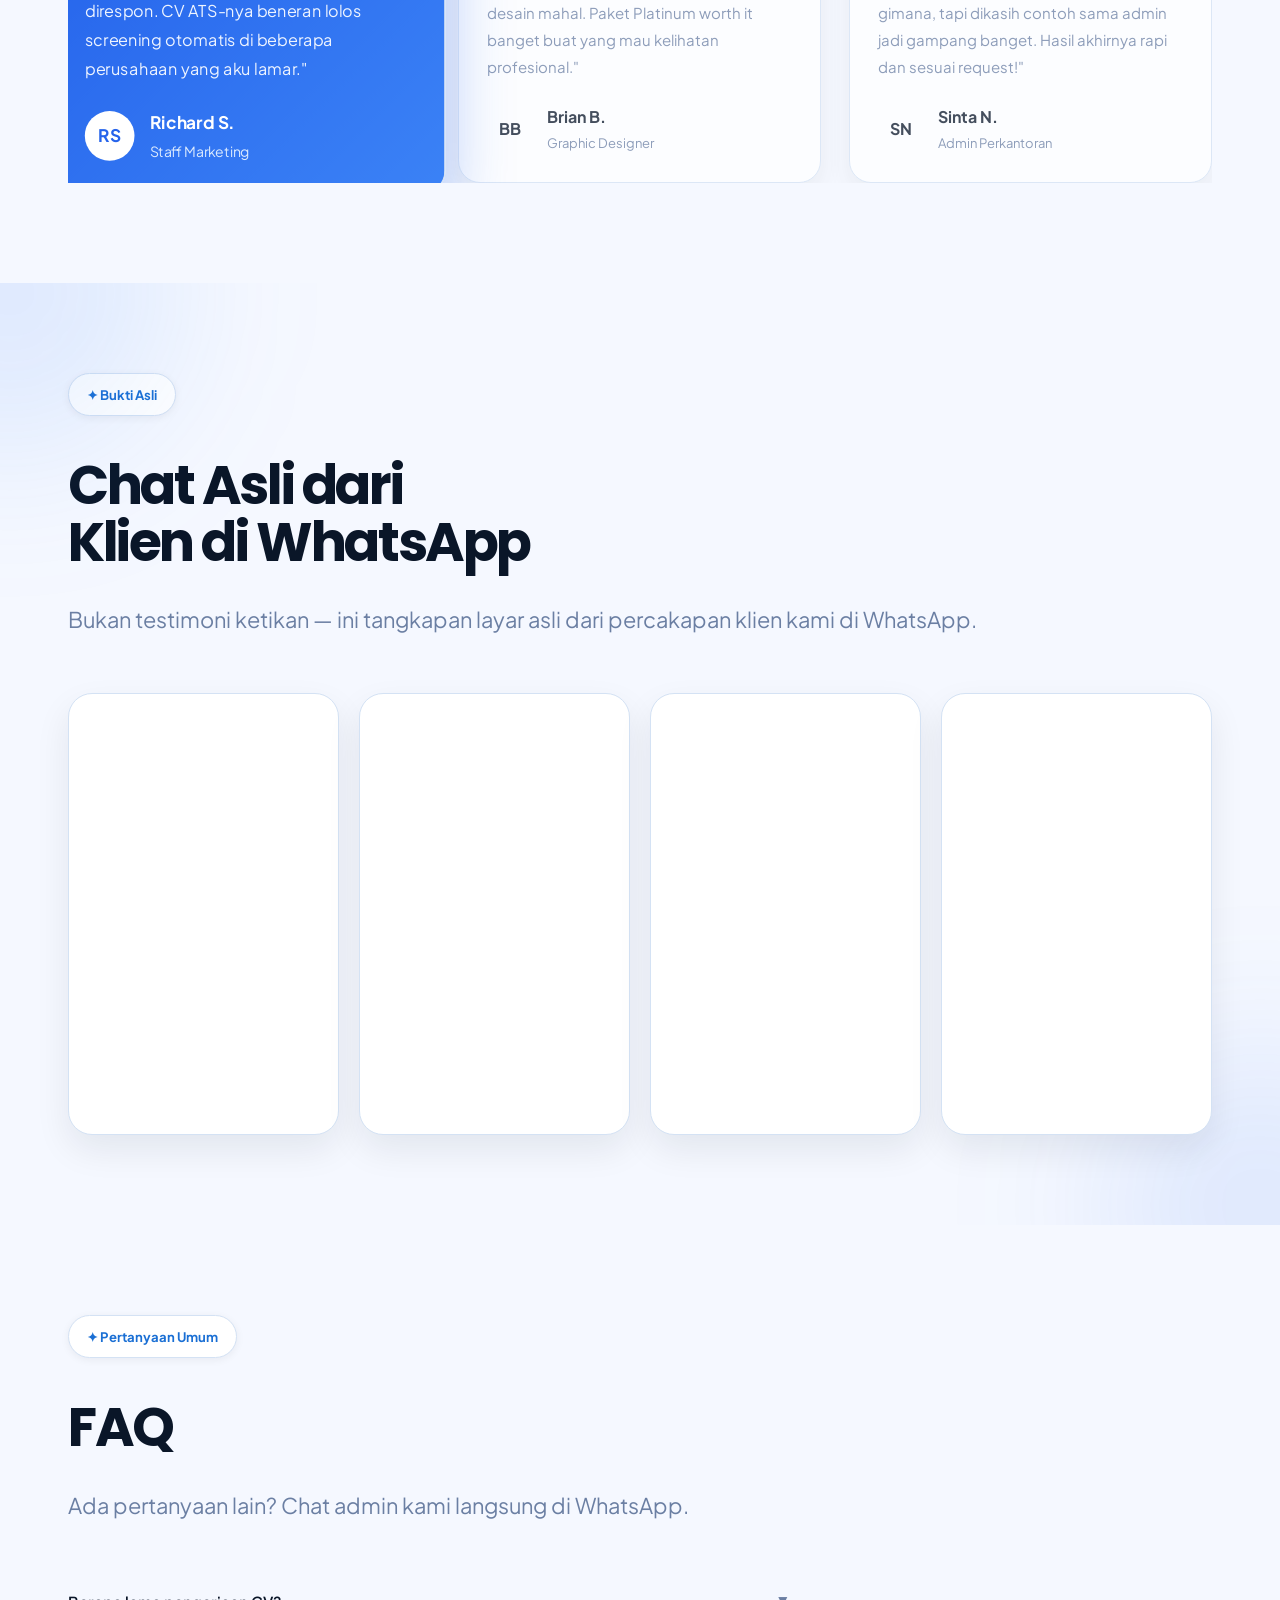
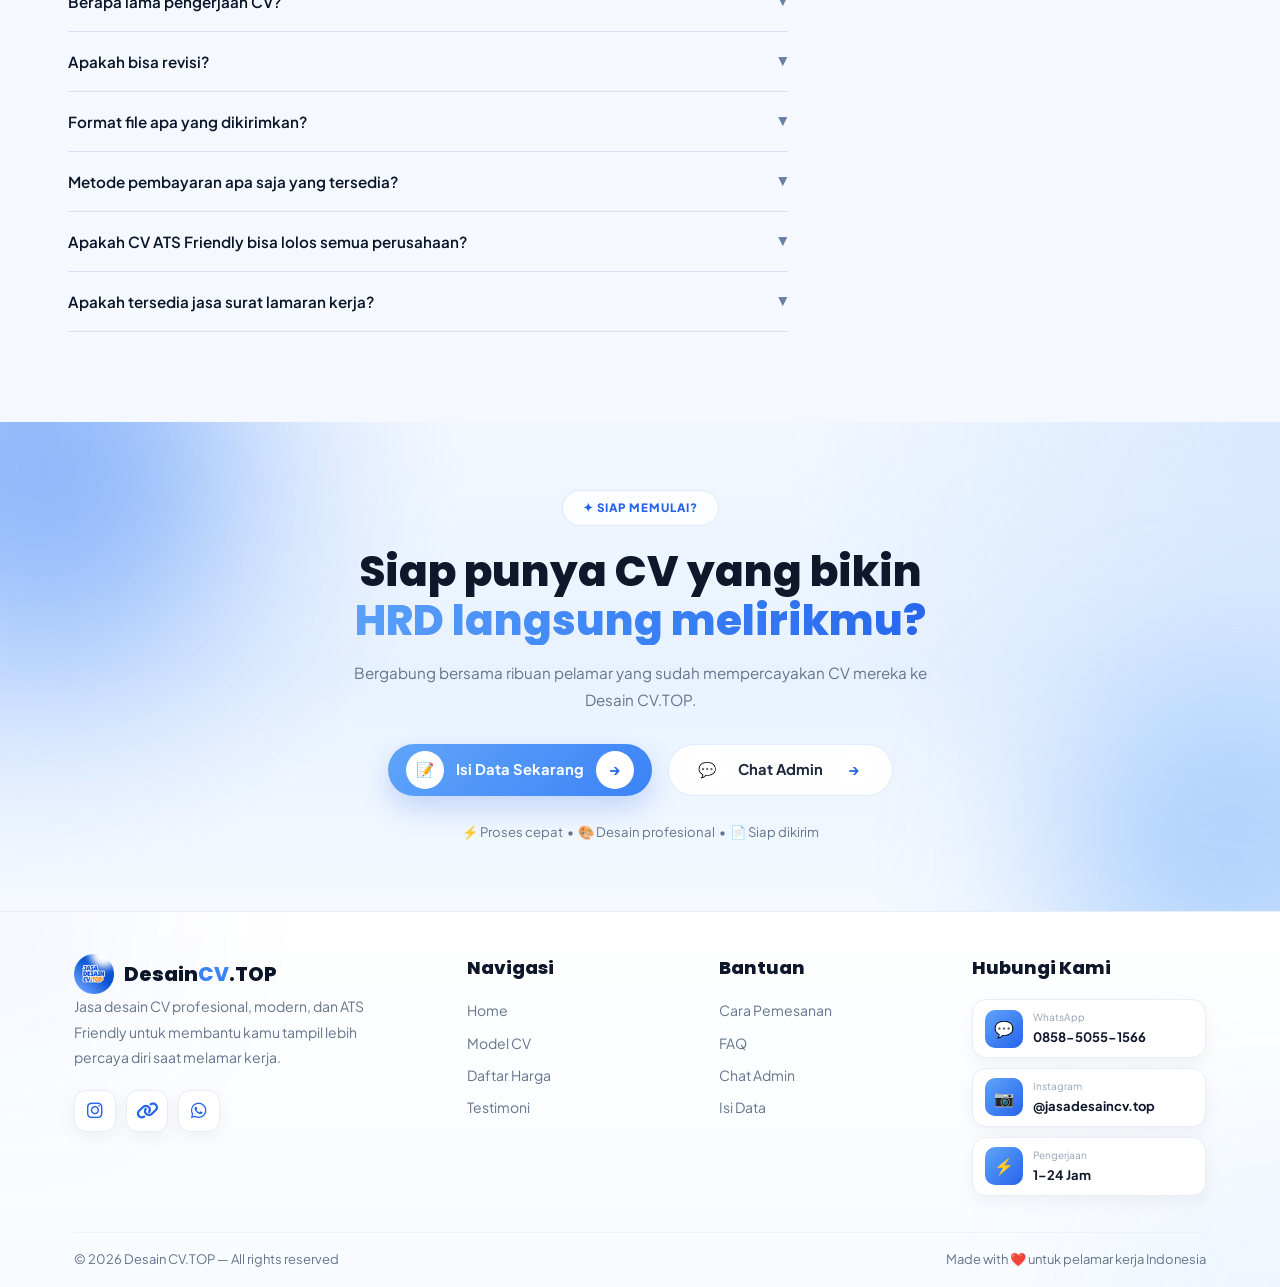
==== commit a8d7550e: "Update website" ====
--- a/index.html
+++ b/index.html
@@ -198,25 +198,25 @@
   <div class="hero-cv-marquee" aria-hidden="true">
 
     <div class="cv-col cv-col-up">
-      <div class="mini-tpl-card"><img src="img/hero/hero-cv-1.jpg" alt="" loading="lazy"></div>
-      <div class="mini-tpl-card"><img src="img/hero/hero-cv-2.jpg" alt="" loading="lazy"></div>
-      <div class="mini-tpl-card"><img src="img/hero/hero-cv-3.jpg" alt="" loading="lazy"></div>
-      <div class="mini-tpl-card"><img src="img/hero/hero-cv-4.jpg" alt="" loading="lazy"></div>
-      <div class="mini-tpl-card"><img src="img/hero/hero-cv-1.jpg" alt="" loading="lazy"></div>
-      <div class="mini-tpl-card"><img src="img/hero/hero-cv-2.jpg" alt="" loading="lazy"></div>
-      <div class="mini-tpl-card"><img src="img/hero/hero-cv-3.jpg" alt="" loading="lazy"></div>
-      <div class="mini-tpl-card"><img src="img/hero/hero-cv-4.jpg" alt="" loading="lazy"></div>
+      <div class="mini-tpl-card"><img src="img/hero/hero-cv-1.webp" alt="" loading="lazy"></div>
+      <div class="mini-tpl-card"><img src="img/hero/hero-cv-2.webp" alt="" loading="lazy"></div>
+      <div class="mini-tpl-card"><img src="img/hero/hero-cv-3.webp" alt="" loading="lazy"></div>
+      <div class="mini-tpl-card"><img src="img/hero/hero-cv-4.webp" alt="" loading="lazy"></div>
+      <div class="mini-tpl-card"><img src="img/hero/hero-cv-1.webp" alt="" loading="lazy"></div>
+      <div class="mini-tpl-card"><img src="img/hero/hero-cv-2.webp" alt="" loading="lazy"></div>
+      <div class="mini-tpl-card"><img src="img/hero/hero-cv-3.webp" alt="" loading="lazy"></div>
+      <div class="mini-tpl-card"><img src="img/hero/hero-cv-4.webp" alt="" loading="lazy"></div>
     </div>
 
     <div class="cv-col cv-col-down">
-      <div class="mini-tpl-card"><img src="img/hero/hero-cv-5.jpg" alt="" loading="lazy"></div>
-      <div class="mini-tpl-card"><img src="img/hero/hero-cv-6.jpg" alt="" loading="lazy"></div>
-      <div class="mini-tpl-card"><img src="img/hero/hero-cv-7.jpg" alt="" loading="lazy"></div>
-      <div class="mini-tpl-card"><img src="img/hero/hero-cv-8.jpg" alt="" loading="lazy"></div>
-      <div class="mini-tpl-card"><img src="img/hero/hero-cv-5.jpg" alt="" loading="lazy"></div>
-      <div class="mini-tpl-card"><img src="img/hero/hero-cv-6.jpg" alt="" loading="lazy"></div>
-      <div class="mini-tpl-card"><img src="img/hero/hero-cv-7.jpg" alt="" loading="lazy"></div>
-      <div class="mini-tpl-card"><img src="img/hero/hero-cv-8.jpg" alt="" loading="lazy"></div>
+      <div class="mini-tpl-card"><img src="img/hero/hero-cv-5.webp" alt="" loading="lazy"></div>
+      <div class="mini-tpl-card"><img src="img/hero/hero-cv-6.webp" alt="" loading="lazy"></div>
+      <div class="mini-tpl-card"><img src="img/hero/hero-cv-7.webp" alt="" loading="lazy"></div>
+      <div class="mini-tpl-card"><img src="img/hero/hero-cv-8.webp" alt="" loading="lazy"></div>
+      <div class="mini-tpl-card"><img src="img/hero/hero-cv-5.webp" alt="" loading="lazy"></div>
+      <div class="mini-tpl-card"><img src="img/hero/hero-cv-6.webp" alt="" loading="lazy"></div>
+      <div class="mini-tpl-card"><img src="img/hero/hero-cv-7.webp" alt="" loading="lazy"></div>
+      <div class="mini-tpl-card"><img src="img/hero/hero-cv-8.webp" alt="" loading="lazy"></div>
     </div>
 
   </div>
@@ -278,9 +278,6 @@
 </section>
 
 <!-- SEBELUM DAN SESUDAH -->
-<!-- ══════════════════════════════════════════════
-     SEBELUM & SESUDAH
-══════════════════════════════════════════════ -->
 <section id="before-after">
 
     <div class="section-inner">
@@ -323,7 +320,7 @@
                         </span>
 
                         <img
-                            src="img/ats/before-1.jpg"
+                            src="img/ats/before-1.webp"
                             alt="CV sebelum didesain ulang"
                             width="400"
                             height="560"
@@ -407,7 +404,7 @@
                         </span>
 
                         <img
-                            src="img/ats/before-2.png"
+                            src="img/ats/before-2.webp"
                             alt="CV sebelum didesain ulang"
                             width="400"
                             height="560"
@@ -452,7 +449,7 @@
                         </span>
 
                         <img
-                            src="img/ats/after-2.png"
+                            src="img/ats/after-2.webp"
                             alt="CV sesudah didesain ulang oleh Desain CV.TOP"
                             width="400"
                             height="560"
@@ -515,23 +512,23 @@
 
         <div class="pkg-preview-card pkg-hot" onclick="openPkgModal('Template CV Regular 1')">
           <span class="pkg-hot-badge">🔥 Terlaris</span>
-          <img src="img/regular/regular-1.jpg" alt="Template CV Regular 1">
+          <img src="img/regular/regular-1.webp" alt="Template CV Regular 1">
           <div class="pkg-preview-label">Regular • Template 1</div>
         </div>
 
         <div class="pkg-preview-card" onclick="openPkgModal('Template CV Regular 2')">
           <span class="pkg-hot-badge">🔥 Terlaris</span>
-          <img src="img/regular/regular-2.jpg" alt="">
+          <img src="img/regular/regular-2.webp" alt="">
           <div class="pkg-preview-label">Regular • Template 2</div>
         </div>
 
         <div class="pkg-preview-card" onclick="openPkgModal('Template CV Regular 3')">
-          <img src="img/regular/regular-3.jpg" alt="">
+          <img src="img/regular/regular-3.webp" alt="">
           <div class="pkg-preview-label">Regular • Template 3</div>
         </div>
 
         <div class="pkg-preview-card" onclick="openPkgModal('Template CV Regular 4')">
-          <img src="img/regular/regular-4.jpg" alt="">
+          <img src="img/regular/regular-4.webp" alt="">
           <div class="pkg-preview-label">Regular • Template 4</div>
         </div>
       </div>
@@ -550,23 +547,23 @@
 
         <div class="pkg-preview-card" onclick="openPkgModal('Template CV Premium 1')">
           <span class="pkg-hot-badge">🔥 Terlaris</span>
-          <img src="img/premium/premium-1.jpg" alt="">
+          <img src="img/premium/premium-1.webp" alt="">
           <div class="pkg-preview-label">Premium • Template 1</div>
         </div>
 
         <div class="pkg-preview-card" onclick="openPkgModal('Template CV Premium 2')">
           <span class="pkg-hot-badge">🔥 Terlaris</span>
-          <img src="img/premium/premium-2.jpg" alt="">
+          <img src="img/premium/premium-2.webp" alt="">
           <div class="pkg-preview-label">Premium • Template 2</div>
         </div>
 
         <div class="pkg-preview-card" onclick="openPkgModal('Template CV Premium 3')">
-          <img src="img/premium/premium-3.jpg" alt="">
+          <img src="img/premium/premium-3.webp" alt="">
           <div class="pkg-preview-label">Premium • Template 3</div>
         </div>
 
         <div class="pkg-preview-card" onclick="openPkgModal('Template CV Premium 4')">
-          <img src="img/premium/premium-4.jpg" alt="">
+          <img src="img/premium/premium-4.webp" alt="">
           <div class="pkg-preview-label">Premium • Template 4</div>
         </div>
       </div>
@@ -584,22 +581,22 @@
       <div class="pkg-grid">
 
         <div class="pkg-preview-card" onclick="openPkgModal('Template CV ATS 1')">
-          <img src="img/ats/ATS_1.jpg" alt="">
+          <img src="img/ats/ATS_1.webp" alt="">
           <div class="pkg-preview-label">ATS • Template 1</div>
         </div>
 
         <div class="pkg-preview-card" onclick="openPkgModal('Template CV ATS 2')">
-          <img src="img/ats/ATS_2.jpg" alt="">
+          <img src="img/ats/ATS_2.webp" alt="">
           <div class="pkg-preview-label">ATS • Template 2</div>
         </div>
 
         <div class="pkg-preview-card" onclick="openPkgModal('Template CV ATS 3')">
-          <img src="img/ats/ATS_3.jpg" alt="">
+          <img src="img/ats/ATS_3.webp" alt="">
           <div class="pkg-preview-label">ATS • Template 3</div>
         </div>
 
         <div class="pkg-preview-card" onclick="openPkgModal('Template CV ATS 4')">
-          <img src="img/ats/ATS_4.jpg" alt="">
+          <img src="img/ats/ATS_4.webp" alt="">
           <div class="pkg-preview-label">ATS • Template 4</div>
         </div>
       </div>
@@ -617,23 +614,23 @@
 
         <div class="pkg-preview-card" onclick="openPkgModal('Template CV Platinum 1')">
           <span class="pkg-hot-badge">🔥 Terlaris</span>
-          <img src="img/platinum/platinum-1.jpeg" alt="">
+          <img src="img/platinum/platinum-1.webp" alt="">
           <div class="pkg-preview-label">Platinum • Template 1</div>
         </div>
 
         <div class="pkg-preview-card" onclick="openPkgModal('Template CV Platinum 2')">
-          <img src="img/platinum/platinum-2.png" alt="">
+          <img src="img/platinum/platinum-2.webp" alt="">
           <div class="pkg-preview-label">Platinum • Template 2</div>
         </div>
 
         <div class="pkg-preview-card" onclick="openPkgModal('Template CV Platinum 3')">
           <span class="pkg-hot-badge">🔥 Terlaris</span>
-          <img src="img/platinum/platinum-3.png" alt="">
+          <img src="img/platinum/platinum-3.webp" alt="">
           <div class="pkg-preview-label">Platinum • Template 3</div>
         </div>
 
         <div class="pkg-preview-card" onclick="openPkgModal('Template CV Platinum 4')">
-          <img src="img/platinum/platinum-4.jpg" alt="">
+          <img src="img/platinum/platinum-4.webp" alt="">
           <div class="pkg-preview-label">Platinum • Template 4</div>
         </div>
       </div>
@@ -849,7 +846,7 @@
 
     <div class="cv-annotated">
       <div class="cv-annotated-img-wrap">
-        <img src="contoh-cv-annotasi.jpg" alt="Contoh CV dengan penjelasan bagian-bagiannya" width="800" height="1122" loading="lazy">
+        <img src="contoh-cv-annotasi.webp" alt="Contoh CV dengan penjelasan bagian-bagiannya" width="800" height="1122" loading="lazy">
         <span class="cv-pin" style="top:23%;left:20%">1</span>
         <span class="cv-pin" style="top:49%;left:8%">2</span>
         <span class="cv-pin" style="top:67%;left:8%">3</span>
@@ -1109,16 +1106,16 @@
     <p class="section-sub">Bukan testimoni ketikan — ini tangkapan layar asli dari percakapan klien kami di WhatsApp.</p>
     <div class="wa-proof-grid">
       <div class="wa-proof-item" onclick="openWaProof(this)">
-        <img src="./img/testi_wa/wa-testi-1.jpg" alt="Screenshot testimoni WhatsApp klien Desain CV.TOP" width="320" height="640" loading="lazy">
+        <img src="img/testi_wa/wa-testi-1.webp" alt="Screenshot testimoni WhatsApp klien Desain CV.TOP" width="320" height="640" loading="lazy">
       </div>
       <div class="wa-proof-item" onclick="openWaProof(this)">
-        <img src="img/testi_wa/wa-testi-2.jpeg" alt="Screenshot testimoni WhatsApp klien Desain CV.TOP" width="320" height="640" loading="lazy">
+        <img src="img/testi_wa/wa-testi-2.webp" alt="Screenshot testimoni WhatsApp klien Desain CV.TOP" width="320" height="640" loading="lazy">
       </div>
       <div class="wa-proof-item" onclick="openWaProof(this)">
-        <img src="img/testi_wa/wa-testi-3.jpeg" alt="Screenshot testimoni WhatsApp klien Desain CV.TOP" width="320" height="640" loading="lazy">
+        <img src="img/testi_wa/wa-testi-3.webp" alt="Screenshot testimoni WhatsApp klien Desain CV.TOP" width="320" height="640" loading="lazy">
       </div>
       <div class="wa-proof-item" onclick="openWaProof(this)">
-        <img src="img/testi_wa/wa-testi-4.png" alt="Screenshot testimoni WhatsApp klien Desain CV.TOP" width="320" height="640" loading="lazy">
+        <img src="img/testi_wa/wa-testi-4.webp" alt="Screenshot testimoni WhatsApp klien Desain CV.TOP" width="320" height="640" loading="lazy">
       </div>
     </div>
   </div>
@@ -1531,7 +1528,6 @@
 </footer>
  
 <!-- POPUP PROMO BULANAN -->
-
 <div
     class="promo-modal-overlay"
     id="promoModalOverlay"
@@ -1559,7 +1555,7 @@
         <div class="promo-modal-image">
 
             <img
-                src="img/promo/promo_agustus.jpeg"
+                src="img/promo/promo_september.webp"
                 alt="Promo Bulan Ini"
             >
 
@@ -1611,7 +1607,6 @@
     </div>
 
 </div>
-
 
 <!-- CART POPUP -->
 <div class="cart-overlay" id="cartOverlay">
@@ -1724,7 +1719,6 @@
 
 </div>
 
-
 <!-- FLOATING WHATSAPP -->
 <a href="https://wa.me/6285850551566" target="_blank" rel="noopener" class="wa-float" aria-label="Chat Admin via WhatsApp">
     <svg viewBox="0 0 24 24" width="28" height="28" fill="white">
--- a/style.css
+++ b/style.css
@@ -1,106 +1,46 @@
 /* ── TOKEN SYSTEM ─────────────────────────────────────── */
 
-:root{
-    --ink:#0a1628;
-    --ink-soft:#2d3d5a;
-    --surface:#f5f8ff;
-    --card:#fff;
-    --gold:#1a6fd4;
-    --gold-light:#ddeeff;
-    --gold-dark:#0e4fa0;
-    --teal:#0077b6;
-    --teal-light:#cce8f4;
-    --muted:#6b7fa3;
-    --border:#d4e2f4;
-    --accent:#3b9eff;
-    --accent2:#5bc4fa;
-    --deep-navy:#0a1628;
-    --nav-bg:rgba(245,248,255,.92);
-    --nav-bg-open:rgba(245,248,255,.98);
-    --section-padding:90px 0;
-    --section-max:1200px;
-    --section-side:28px;
-    --section-title:clamp(42px,4.2vw,58px);
-    --section-sub:clamp(19px,1.7vw,27px);
-    --section-title-gap:30px;
-    --radius-sm:8px;
-    --radius-md:16px;
-    --radius-lg:28px;
-    --shadow-sm:0 2px 8px rgba(10,22,40,.06);
-    --shadow-md:0 8px 32px rgba(10,22,40,.12);
-    --shadow-lg:0 24px 64px rgba(10,22,40,.16);
-}
+:root{--ink:#0a1628;--ink-soft:#2d3d5a;--surface:#f5f8ff;--card:#fff;--gold:#1a6fd4;
+    --gold-light:#ddeeff;--gold-dark:#0e4fa0;--teal:#0077b6;--teal-light:#cce8f4;
+    --muted:#6b7fa3;--border:#d4e2f4;--accent:#3b9eff;--accent2:#5bc4fa;--deep-navy:#0a1628;
+    --nav-bg:rgba(245,248,255,.92);--nav-bg-open:rgba(245,248,255,.98);--section-padding:90px 0;
+    --section-max:1200px;--section-side:28px;--section-title:clamp(42px,4.2vw,58px);
+    --section-sub:clamp(19px,1.7vw,27px);--section-title-gap:30px;--radius-sm:8px;--radius-md:16px;
+    --radius-lg:28px;--shadow-sm:0 2px 8px rgba(10,22,40,.06);--shadow-md:0 8px 32px rgba(10,22,40,.12);
+    --shadow-lg:0 24px 64px rgba(10,22,40,.16)}
 
 /* ── DRAK ─────────────────────────────────────── */
-
-[data-theme="dark"]{
-    --ink:#f8fafc;
-    --ink-soft:#cbd5e1;
-    --surface:#07101f;
-    --card:#0d192b;
-    --gold:#60a5fa;
-    --gold-light:rgba(96,165,250,.14);
-    --gold-dark:#3b82f6;
-    --teal:#38d9c5;
-    --teal-light:rgba(56,217,197,.12);
-    --muted:#94a3b8;
-    --border:rgba(148,163,184,.16);
-    --accent:#3b82f6;
-    --accent2:#60a5fa;
-    --deep-navy:#020617;
-    --nav-bg:rgba(7,16,31,.94);
-    --nav-bg-open:rgba(7,16,31,.98);
-    --shadow-sm:0 4px 18px rgba(0,0,0,.20);
-    --shadow-md:0 12px 35px rgba(0,0,0,.28);
-    --shadow-lg:0 24px 65px rgba(0,0,0,.38);
-}
+[data-theme=dark]{--ink:#f8fafc;--ink-soft:#cbd5e1;--surface:#07101f;--card:#0d192b;
+    --gold:#60a5fa;--gold-light:rgba(96,165,250,.14);--gold-dark:#3b82f6;--teal:#38d9c5;
+    --teal-light:rgba(56,217,197,.12);--muted:#94a3b8;--border:rgba(148,163,184,.16);
+    --accent:#3b82f6;--accent2:#60a5fa;--deep-navy:#020617;--nav-bg:rgba(7,16,31,.94);
+    --nav-bg-open:rgba(7,16,31,.98);--shadow-sm:0 4px 18px rgba(0,0,0,.20);
+    --shadow-md:0 12px 35px rgba(0,0,0,.28);--shadow-lg:0 24px 65px rgba(0,0,0,.38)}
 
 /* ── GLOBAL ─────────────────────────────────────── */
-
-*,
-*::before,
-*::after{box-sizing:border-box; margin:0; padding:0;}
-html{scroll-behavior:smooth; overflow-y:scroll;}
-body{ font-family:'Plus Jakarta Sans',sans-serif; background:var(--surface); color:var(--ink);line-height:1.6; overflow-x:hidden;}
-a{ text-decoration:none; color:inherit;}
-img{ max-width:100%; display:block;}
-h1,h2,h3,.section-title,.price-amount,.cta-section h2{font-family:'Poppins',sans-serif;font-weight:700;}
+*,::after,::before{box-sizing:border-box;margin:0;padding:0}html{scroll-behavior:smooth;
+    overflow-y:scroll}body{font-family:'Plus Jakarta Sans',sans-serif;background:var(--surface);
+    color:var(--ink);line-height:1.6;overflow-x:hidden}a{text-decoration:none;
+    color:inherit}img{max-width:100%;display:block}.cta-section h2,.price-amount,.section-title,h1,h2,h3{font-family:Poppins,sans-serif;font-weight:700}
 
 /* ── SECTION GLOBAL ─────────────────────────────────────── */
-
-section{ padding:var(--section-padding); background:var(--surface); color:var(--ink); }
-.section-inner{ width:100%; max-width:var(--section-max); margin:auto; padding:0 var(--section-side);}
-.section-title{ margin:0; max-width:800px; font-size:var(--section-title); line-height:1.05;letter-spacing:-.045em;}
-.section-subtitle,
-.section-sub{ margin:var(--section-title-gap) 0 0; max-width:1000px; font-size:var(--section-sub);line-height:1.7; color:var(--muted);}
-.section-label{ display:inline-flex; align-items:center; gap:8px; padding:10px 18px; margin-bottom:42px;border-radius:999px; background:var(--card); color:var(--gold); border:1px solid var(--border);
-    box-shadow:var(--shadow-sm); font-size:.82rem; font-weight:700;}
+section{padding:var(--section-padding);background:var(--surface);color:var(--ink)}
+.section-inner{width:100%;max-width:var(--section-max);margin:auto;padding:0 var(--section-side)}
+.section-title{margin:0;max-width:800px;font-size:var(--section-title);line-height:1.05;letter-spacing:-.045em}
+.section-sub,.section-subtitle{margin:var(--section-title-gap) 0 0;max-width:1000px;font-size:var(--section-sub);line-height:1.7;color:var(--muted)}
+.section-label{display:inline-flex;align-items:center;gap:8px;padding:10px 18px;margin-bottom:42px;border-radius:999px;background:var(--card);color:var(--gold);border:1px solid var(--border);box-shadow:var(--shadow-sm);font-size:.82rem;font-weight:700}
 
 /* ── DRAK GLOBAL TIDAK ADA PUTIH ─────────────────────────────────────── */
-
-[data-theme="dark"] body{
-    background:
-        radial-gradient(circle at 10% 10%,rgba(37,99,235,.10),transparent 28%),
-        radial-gradient(circle at 90% 30%,rgba(91,196,250,.06),transparent 25%),
-        linear-gradient(135deg,#020617,#07152b 50%,#030712);
-}
-
-[data-theme="dark"] section{
-    background:
-        radial-gradient(circle at 15% 10%,rgba(37,99,235,.10),transparent 30%),
-        radial-gradient(circle at 85% 25%,rgba(91,196,250,.06),transparent 28%),
-        linear-gradient(135deg,#07101f,#020617);
-    color:var(--ink);
-}
-
-[data-theme="dark"] .section-title,
-[data-theme="dark"] h1,
-[data-theme="dark"] h2,
-[data-theme="dark"] h3,
-[data-theme="dark"] h4{color:#f8fafc;}
-[data-theme="dark"] .section-sub,
-[data-theme="dark"] .section-subtitle{color:#aebbd0;}
-[data-theme="dark"] .section-label{background:#0b1628; color:#60a5fa; border-color:rgba(96,165,250,.20);}
+[data-theme=dark] body{background:radial-gradient(circle at 10% 10%,rgba(37,99,235,.1),transparent 28%),radial-gradient(circle at 90% 30%,rgba(91,196,250,.06),transparent 25%),linear-gradient(135deg,#020617,#07152b 50%,#030712)}
+[data-theme=dark] section{background:radial-gradient(circle at 15% 10%,rgba(37,99,235,.1),transparent 30%),radial-gradient(circle at 85% 25%,rgba(91,196,250,.06),transparent 28%),linear-gradient(135deg,#07101f,#020617);color:var(--ink)}
+[data-theme=dark] .section-title,
+[data-theme=dark] h1,
+[data-theme=dark] h2,
+[data-theme=dark] h3,
+[data-theme=dark] h4{color:#f8fafc}
+[data-theme=dark] .section-sub,
+[data-theme=dark] .section-subtitle{color:#aebbd0}
+[data-theme=dark] .section-label{background:#0b1628;color:#60a5fa;border-color:rgba(96,165,250,.2)}
 
 /* ── SEMA CARD ─────────────────────────────────────── */
 
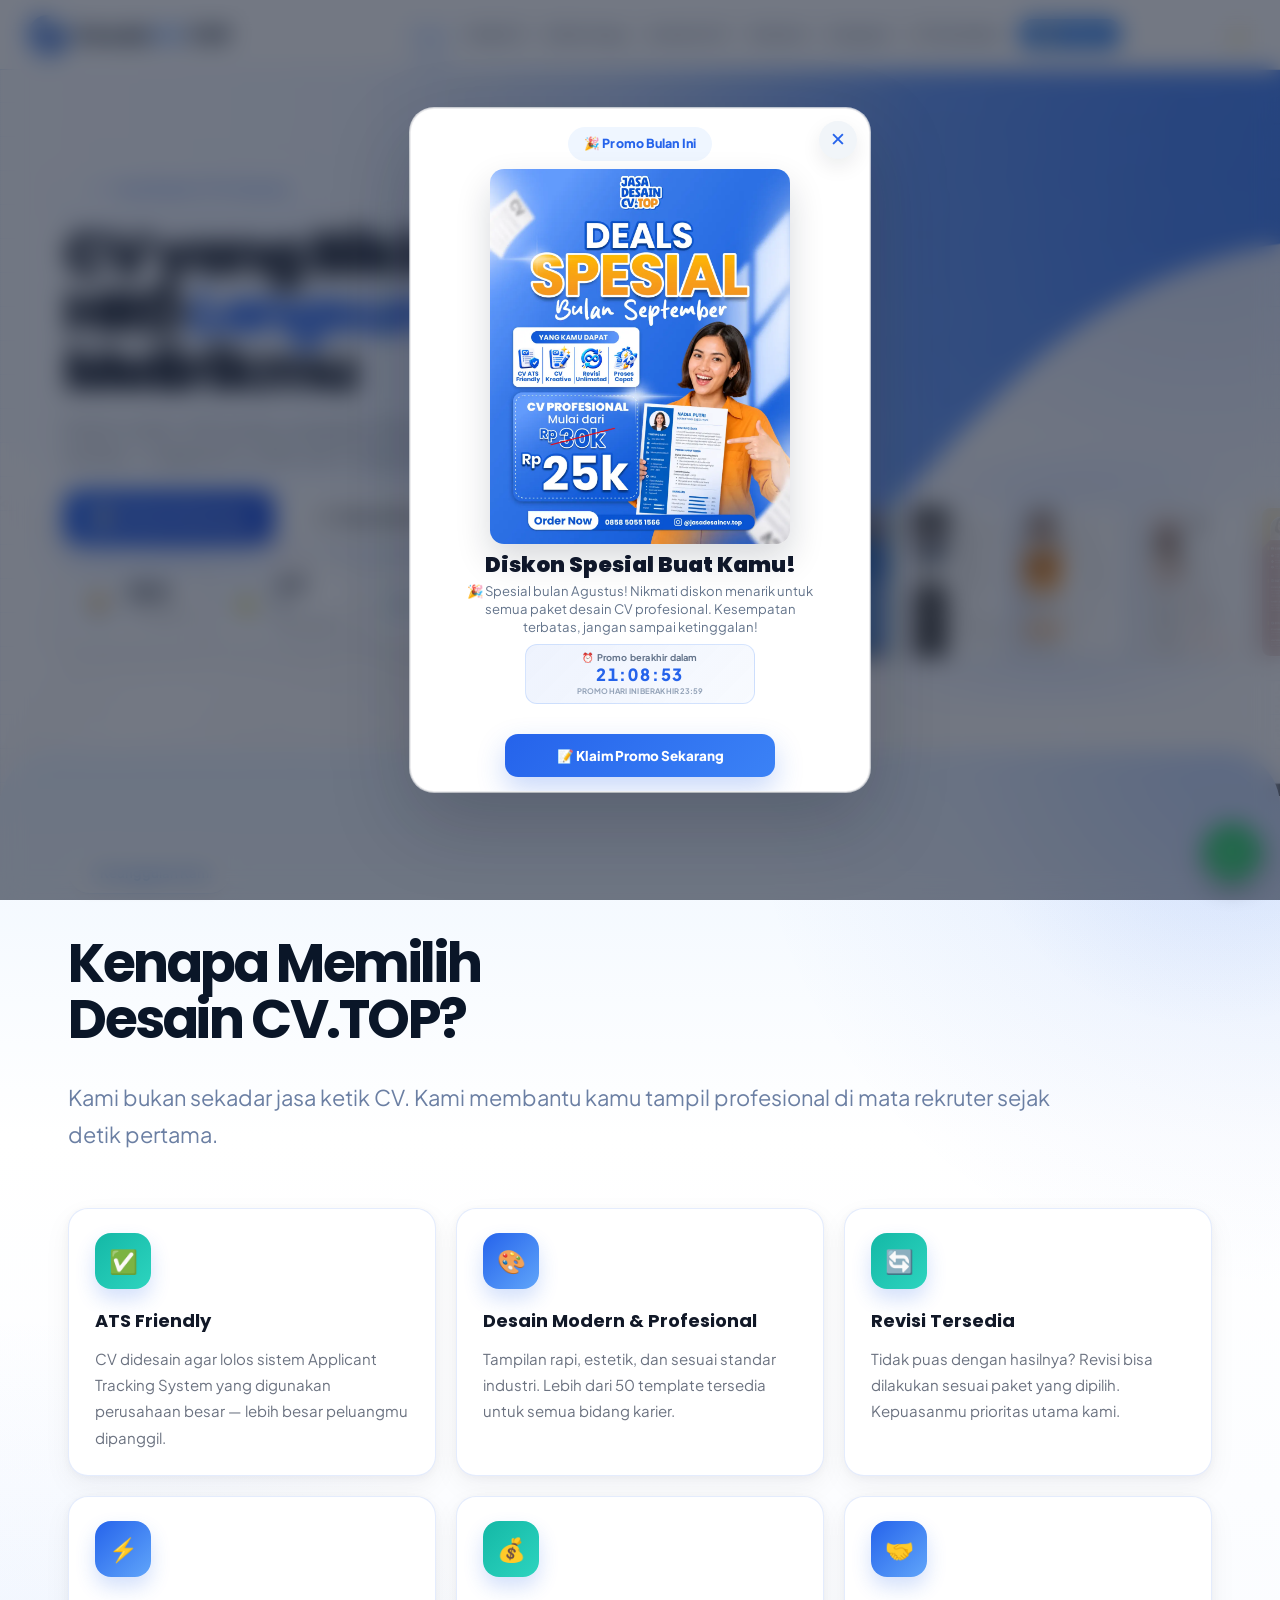
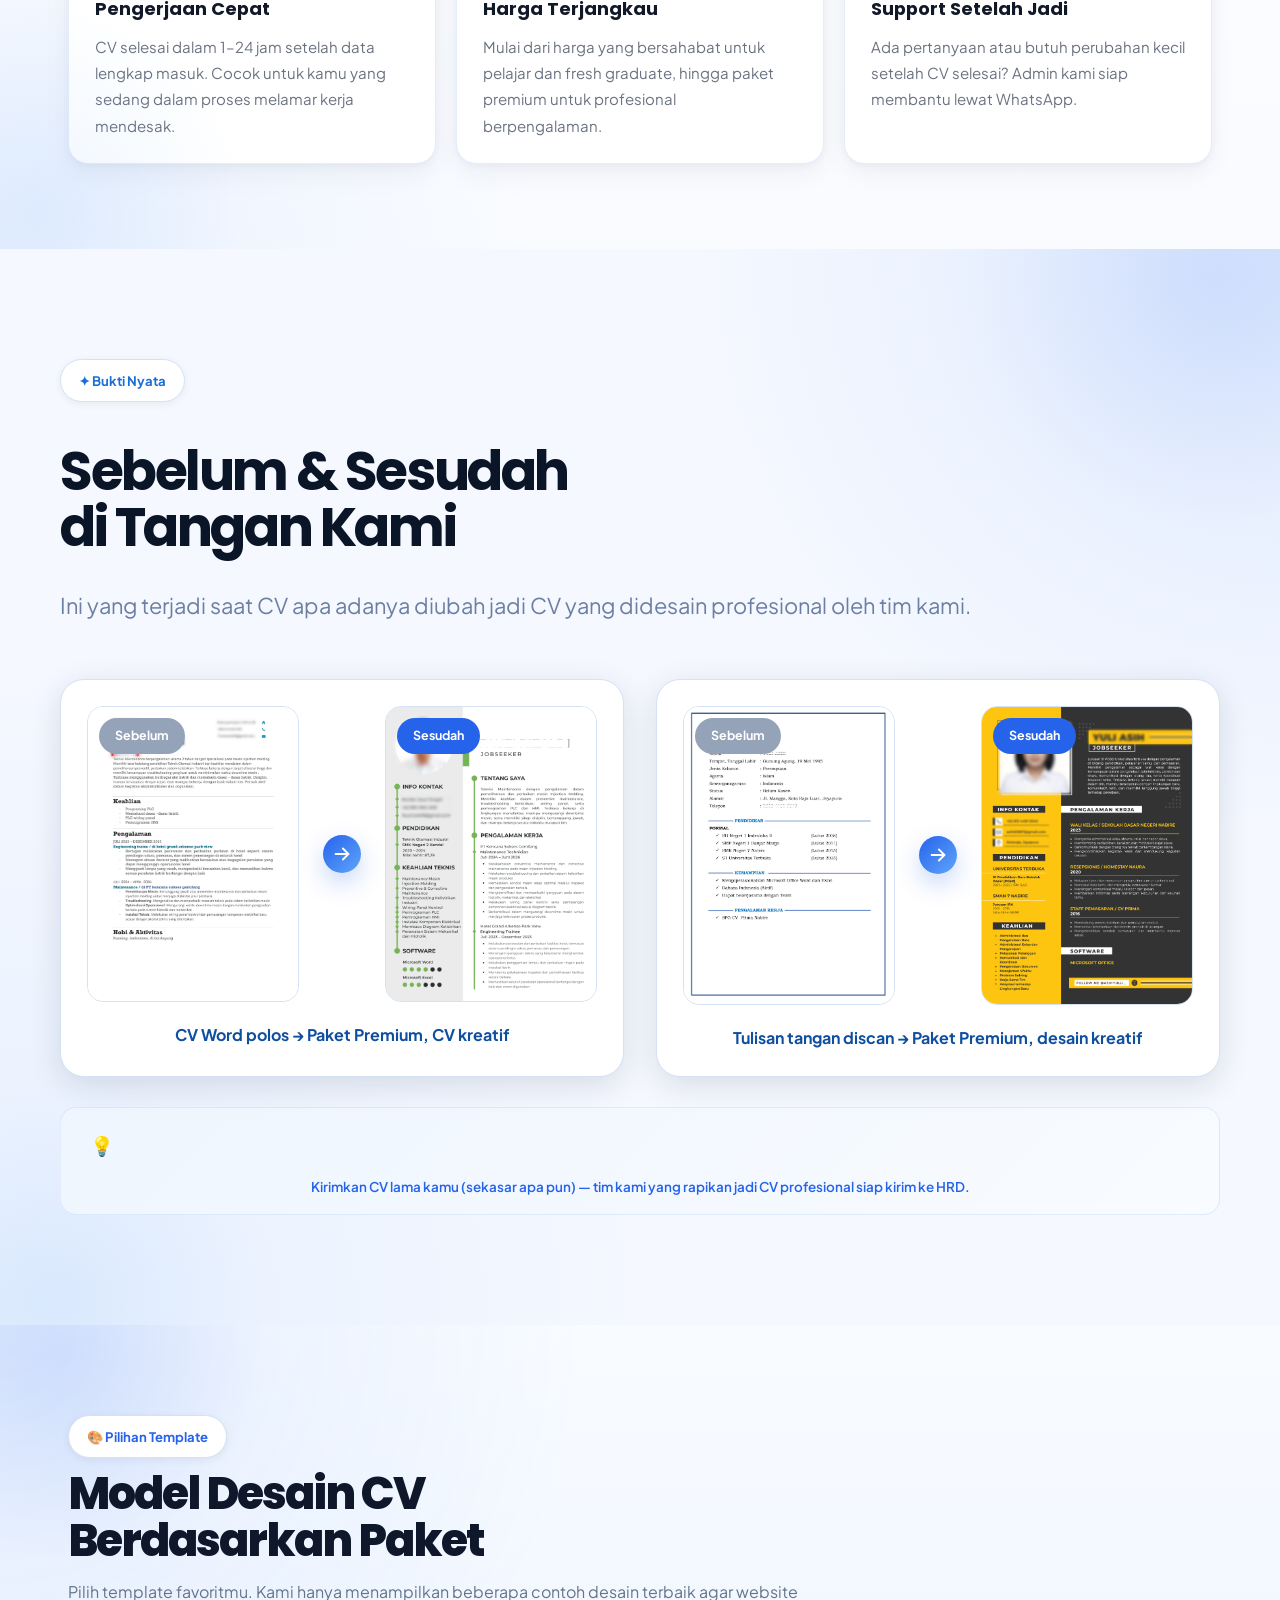
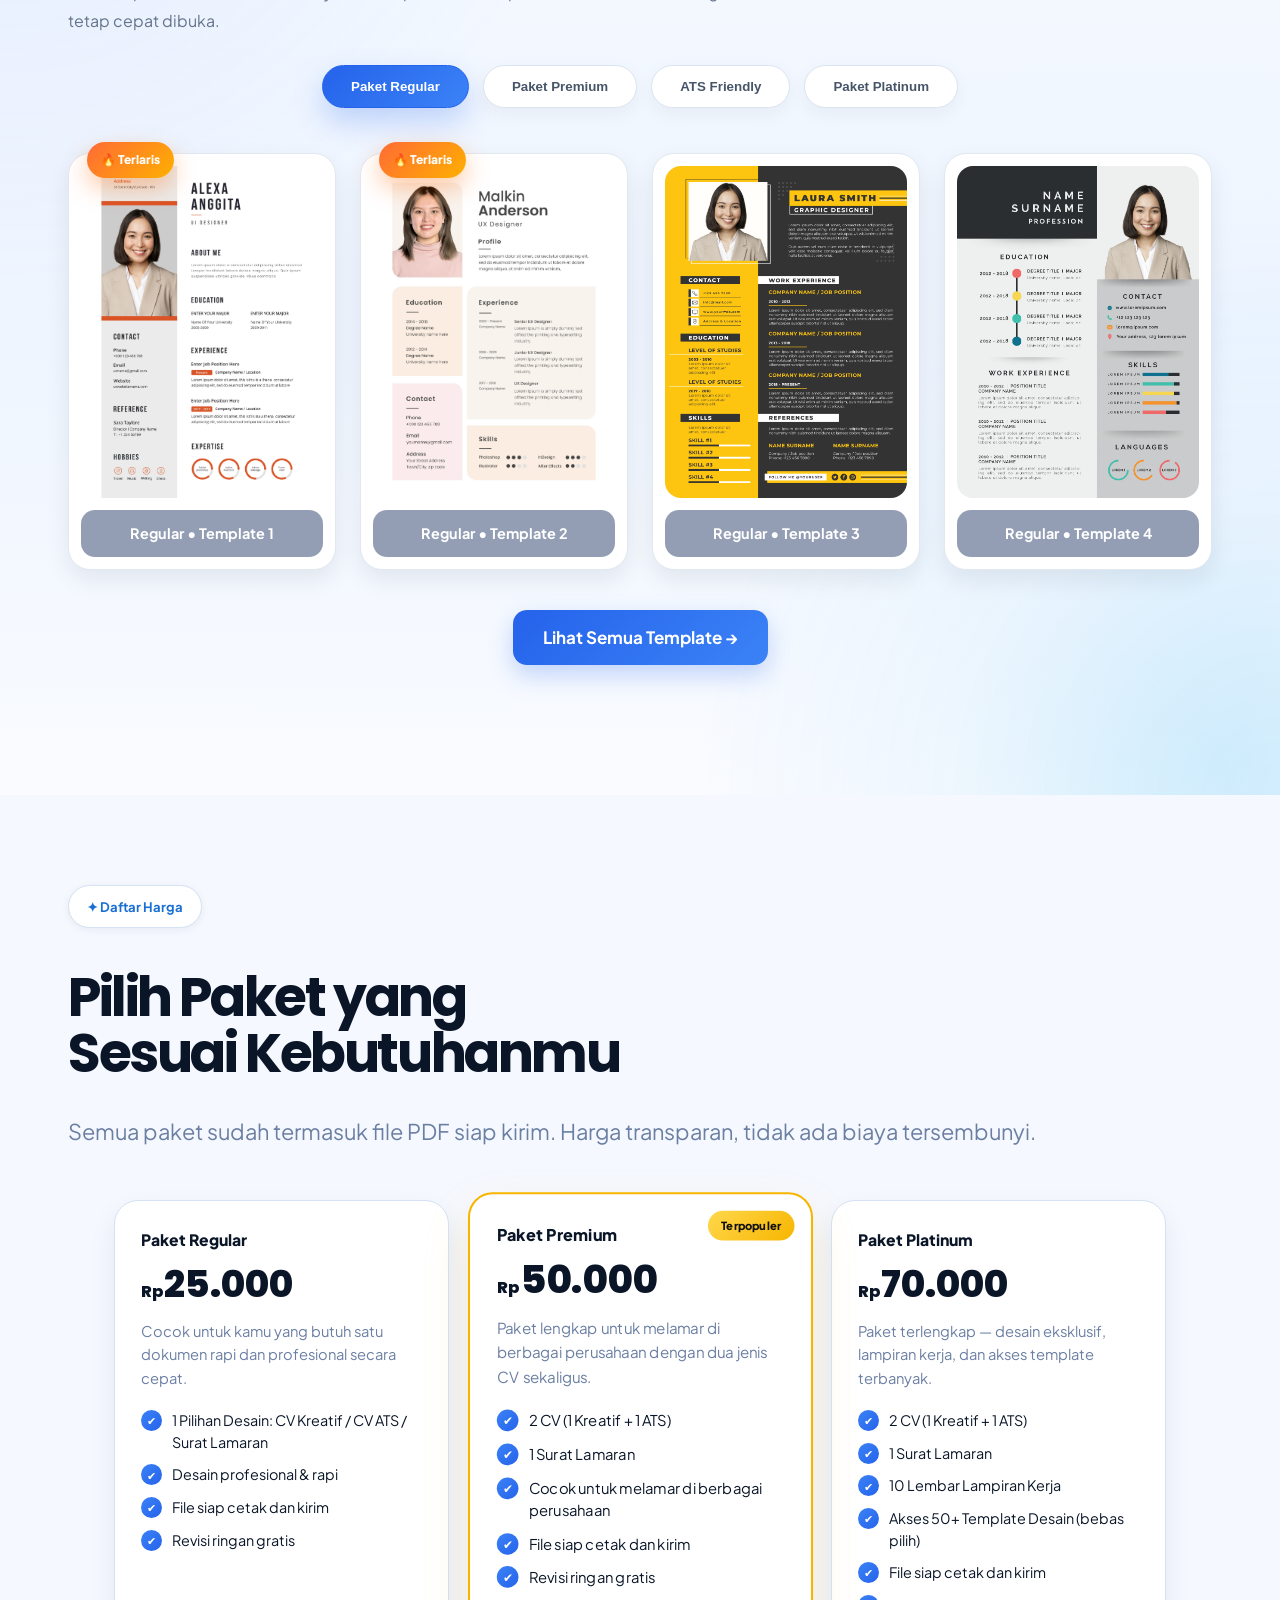
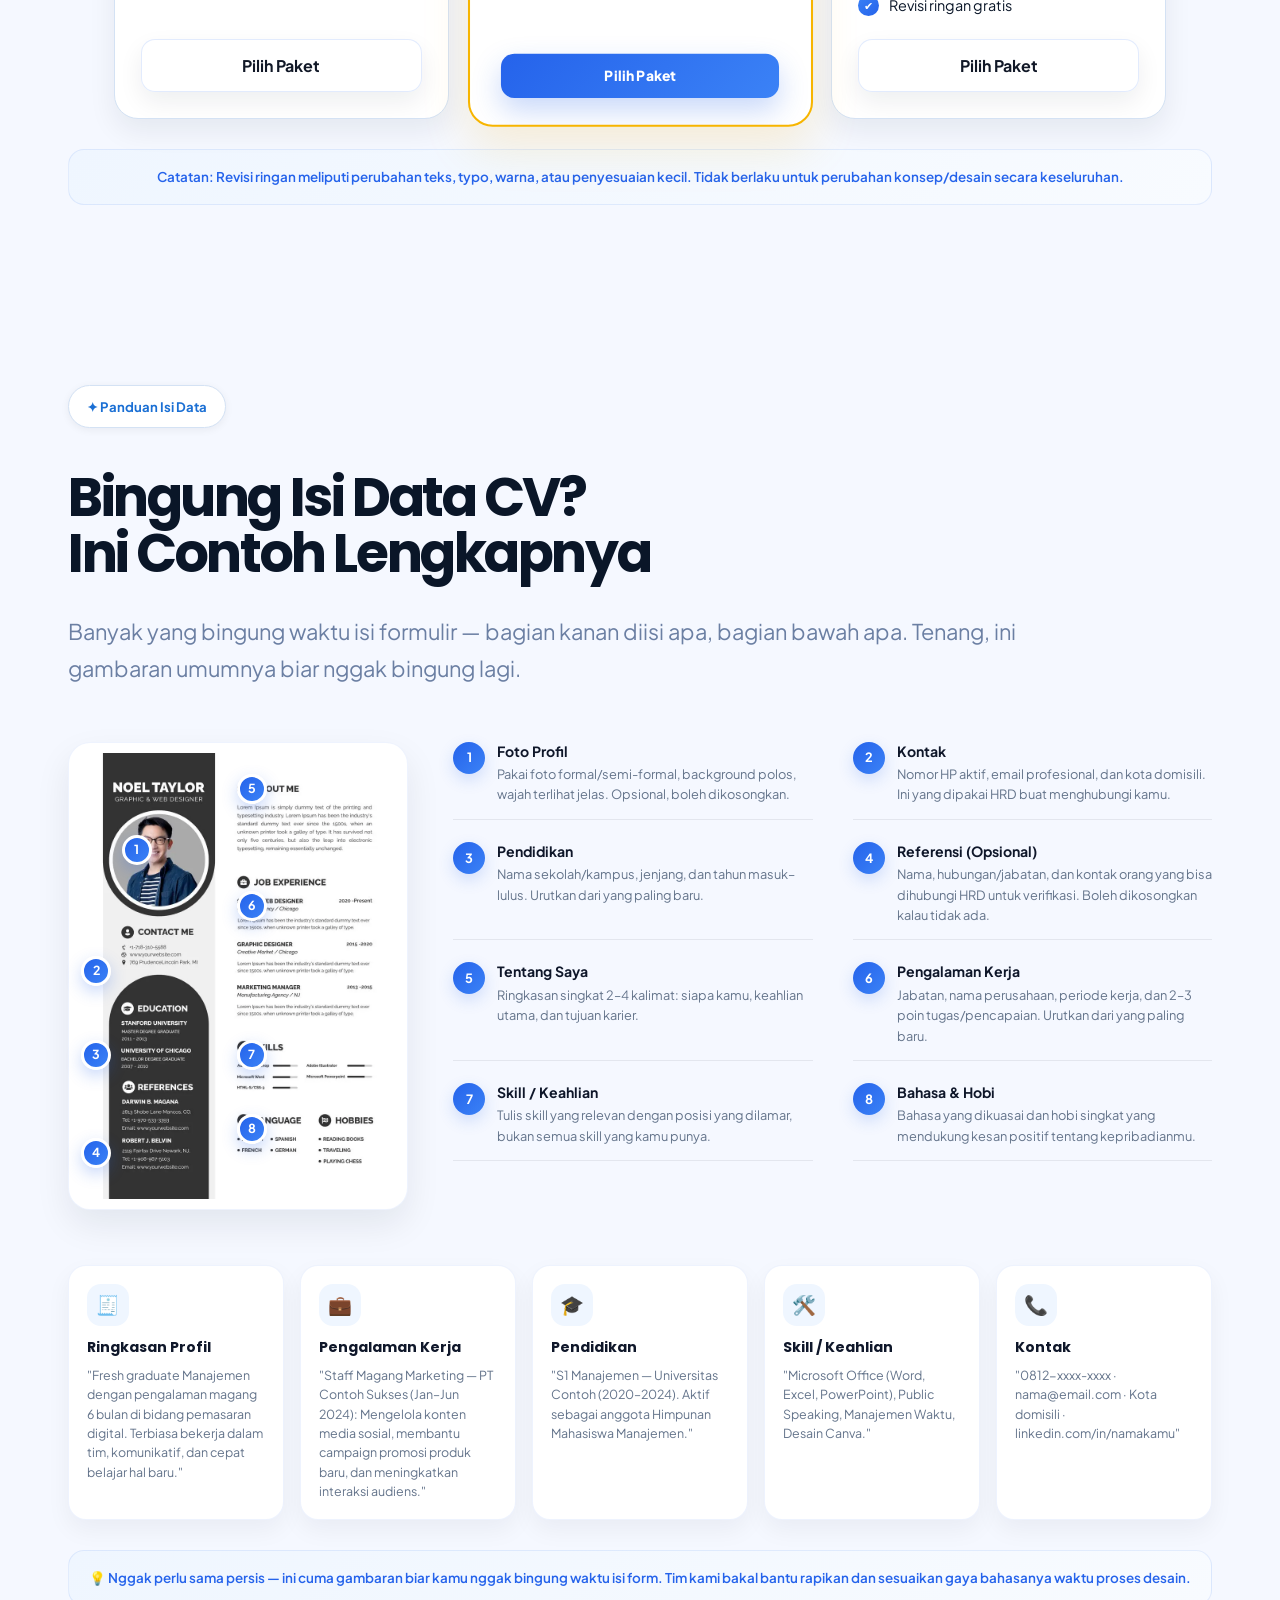
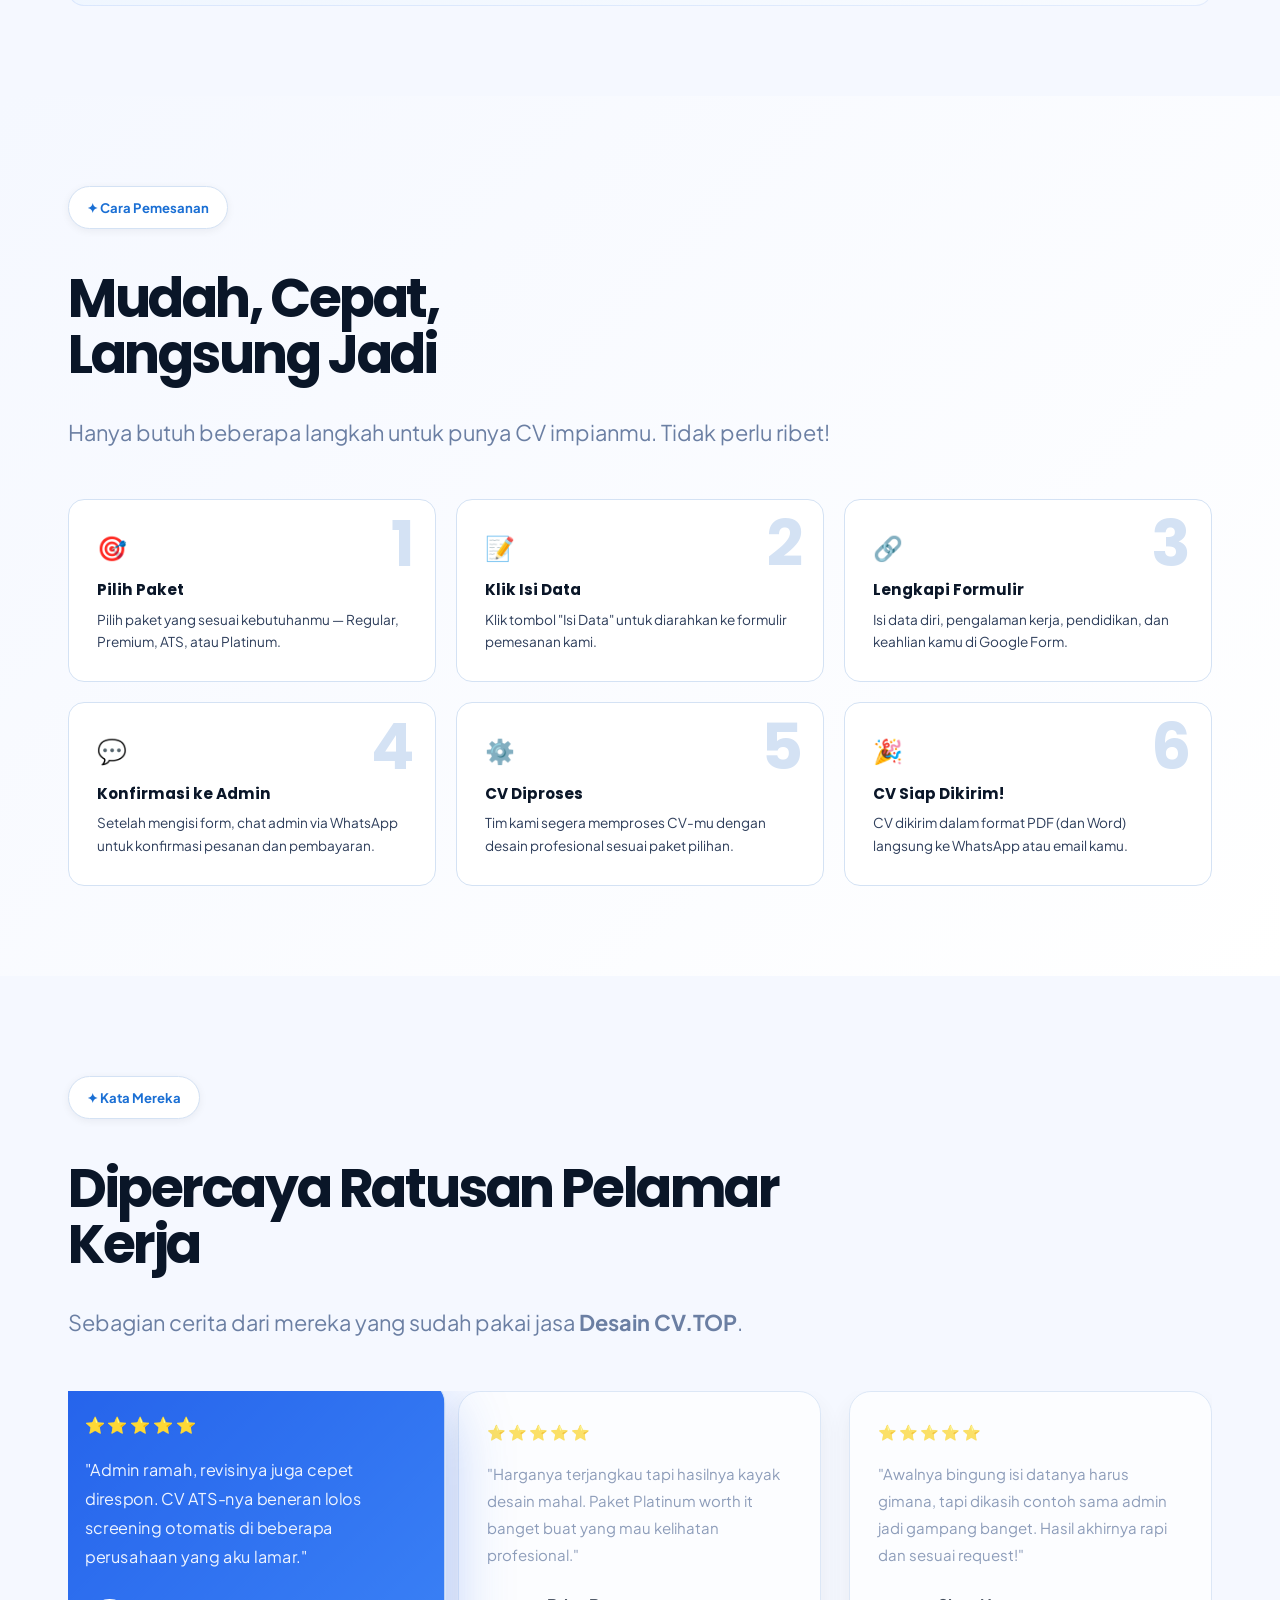
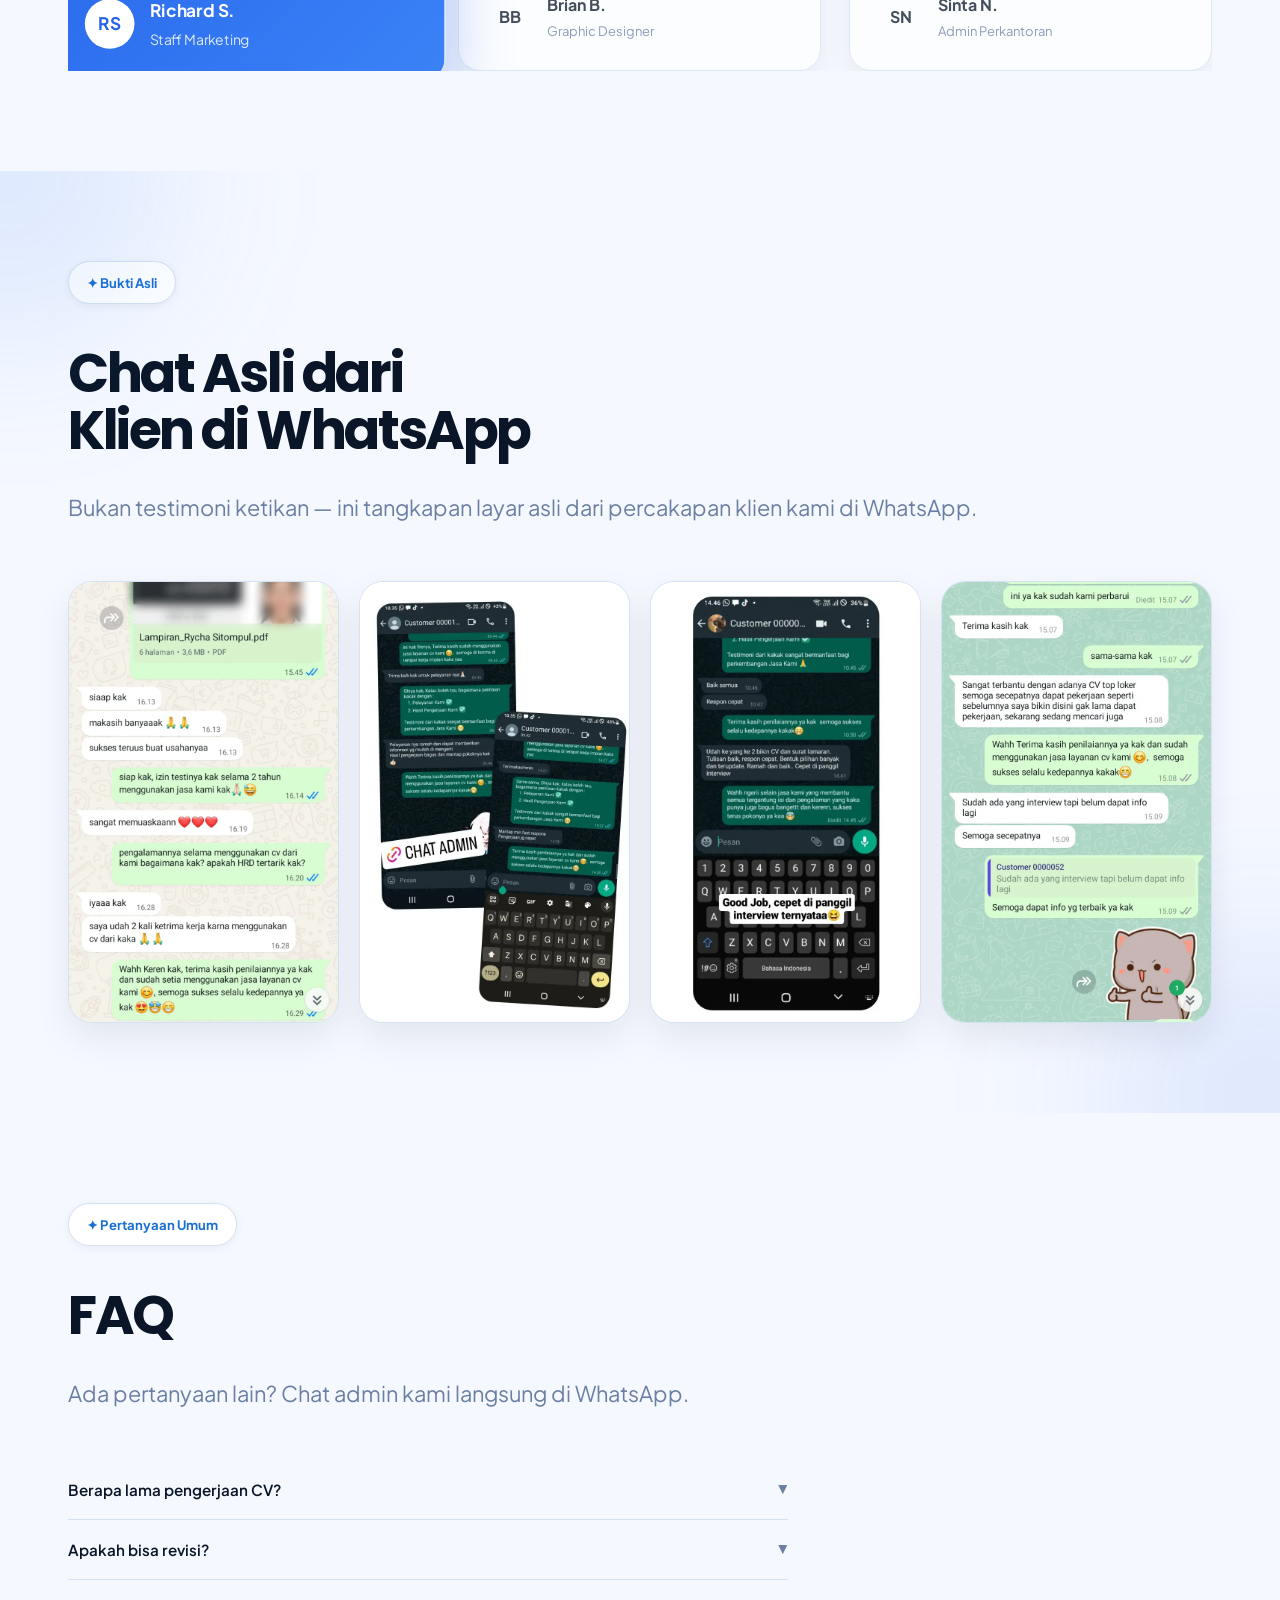
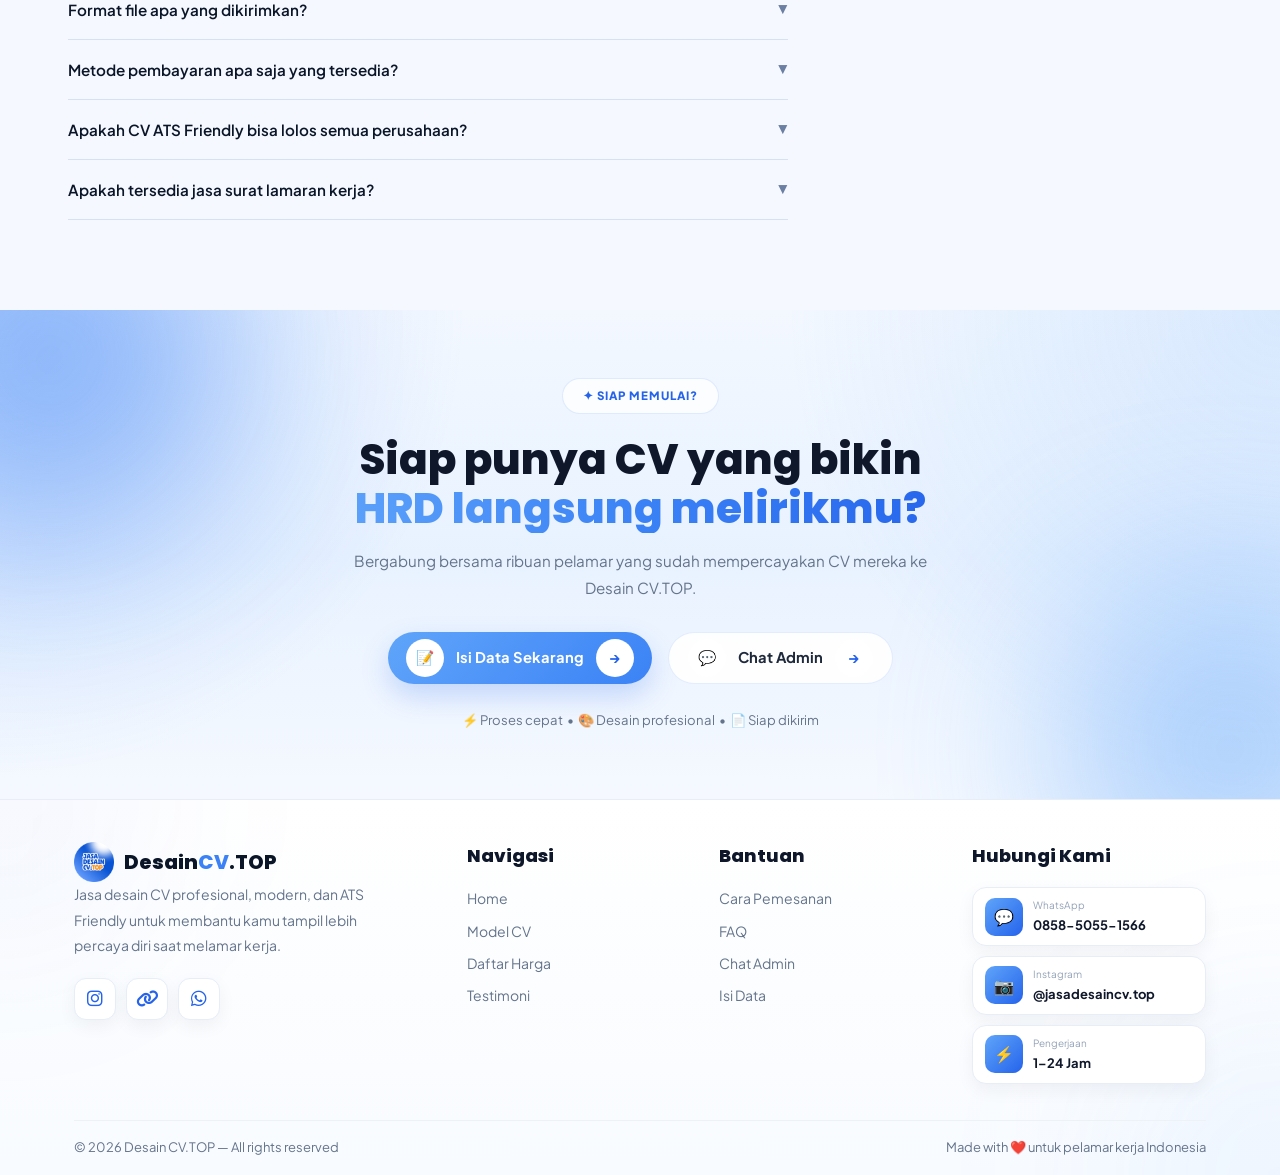
==== commit 1815626e: "Update website" ====
--- a/index.html
+++ b/index.html
@@ -136,12 +136,16 @@
 </nav>
 
 <!-- HERO -->
+
 <section class="hero" id="home">
+
   <div class="hero-inner">
 
-    <!-- KIRI -->
     <div class="hero-text">
-      <div class="hero-eyebrow">✦ Jasa Desain CV Profesional</div>
+
+      <div class="hero-eyebrow">
+        ✦ Jasa Desain CV Profesional
+      </div>
 
       <h1>
         CV yang Bikin <br>
@@ -156,71 +160,266 @@
       </p>
 
       <div class="hero-cta">
-        <a href="https://docs.google.com/forms/d/e/1FAIpQLSe6gvUtFzpON0sI2cMTWkzV0D3gM-3peouedE-P4OxwDIAAFA/viewform" class="btn-primary" target="_blank">
+
+        <a
+          href="https://docs.google.com/forms/d/e/1FAIpQLSe6gvUtFzpON0sI2cMTWkzV0D3gM-3peouedE-P4OxwDIAAFA/viewform"
+          class="btn-primary"
+          target="_blank"
+          rel="noopener"
+        >
           📝 Isi Data Sekarang
         </a>
 
-        <a href="https://wa.me/6285850551566" class="btn-secondary" target="_blank">
+        <a
+          href="https://wa.me/6285850551566"
+          class="btn-secondary"
+          target="_blank"
+          rel="noopener"
+        >
           💬 Chat Admin
         </a>
-      </div>
+
+      </div>
+
+
+      <!-- STATS -->
 
       <div class="hero-stats">
+
         <div class="hero-stat">
-          <div class="hero-stat-icon">🏆</div>
+
+          <div class="hero-stat-icon">
+            🏆
+          </div>
+
           <div>
             <h3>500+</h3>
             <span>CV Selesai</span>
           </div>
-        </div>
+
+        </div>
+
 
         <div class="hero-stat">
-          <div class="hero-stat-icon">⭐</div>
+
+          <div class="hero-stat-icon">
+            ⭐
+          </div>
+
           <div>
-            <h3>4.9<span>/5</span></h3>
+            <h3>
+              4.9<span>/5</span>
+            </h3>
+
             <span>Rating Klien</span>
           </div>
-        </div>
+
+        </div>
+
 
         <div class="hero-stat">
-          <div class="hero-stat-icon">🕒</div>
+
+          <div class="hero-stat-icon">
+            🕒
+          </div>
+
           <div>
-            <h3>1–24 <span>Jam</span></h3>
+            <h3>
+              1–24 <span>Jam</span>
+            </h3>
+
             <span>Pengerjaan</span>
           </div>
-        </div>
-      </div>
+
+        </div>
+
+      </div>
+
     </div>
 
   </div>
 
-  <!-- STACK TEMPLATE CV -->
-  <div class="hero-cv-marquee" aria-hidden="true">
-
-    <div class="cv-col cv-col-up">
-      <div class="mini-tpl-card"><img src="img/hero/hero-cv-1.webp" alt="" loading="lazy"></div>
-      <div class="mini-tpl-card"><img src="img/hero/hero-cv-2.webp" alt="" loading="lazy"></div>
-      <div class="mini-tpl-card"><img src="img/hero/hero-cv-3.webp" alt="" loading="lazy"></div>
-      <div class="mini-tpl-card"><img src="img/hero/hero-cv-4.webp" alt="" loading="lazy"></div>
-      <div class="mini-tpl-card"><img src="img/hero/hero-cv-1.webp" alt="" loading="lazy"></div>
-      <div class="mini-tpl-card"><img src="img/hero/hero-cv-2.webp" alt="" loading="lazy"></div>
-      <div class="mini-tpl-card"><img src="img/hero/hero-cv-3.webp" alt="" loading="lazy"></div>
-      <div class="mini-tpl-card"><img src="img/hero/hero-cv-4.webp" alt="" loading="lazy"></div>
-    </div>
-
-    <div class="cv-col cv-col-down">
-      <div class="mini-tpl-card"><img src="img/hero/hero-cv-5.webp" alt="" loading="lazy"></div>
-      <div class="mini-tpl-card"><img src="img/hero/hero-cv-6.webp" alt="" loading="lazy"></div>
-      <div class="mini-tpl-card"><img src="img/hero/hero-cv-7.webp" alt="" loading="lazy"></div>
-      <div class="mini-tpl-card"><img src="img/hero/hero-cv-8.webp" alt="" loading="lazy"></div>
-      <div class="mini-tpl-card"><img src="img/hero/hero-cv-5.webp" alt="" loading="lazy"></div>
-      <div class="mini-tpl-card"><img src="img/hero/hero-cv-6.webp" alt="" loading="lazy"></div>
-      <div class="mini-tpl-card"><img src="img/hero/hero-cv-7.webp" alt="" loading="lazy"></div>
-      <div class="mini-tpl-card"><img src="img/hero/hero-cv-8.webp" alt="" loading="lazy"></div>
+
+  <!-- =================================================
+       SINGLE CV SLIDER
+  ================================================== -->
+
+  <div
+    class="hero-cv-marquee"
+    aria-hidden="true"
+  >
+
+    <div class="cv-slider">
+
+      <div class="cv-track">
+
+
+        <!-- CV 1 -->
+
+        <div class="mini-tpl-card">
+          <img
+            src="img/hero/hero-cv-1.webp"
+            alt=""
+            loading="lazy"
+          >
+        </div>
+
+
+        <!-- CV 2 -->
+
+        <div class="mini-tpl-card">
+          <img
+            src="img/hero/hero-cv-2.webp"
+            alt=""
+            loading="lazy"
+          >
+        </div>
+
+
+        <!-- CV 3 -->
+
+        <div class="mini-tpl-card">
+          <img
+            src="img/hero/hero-cv-3.webp"
+            alt=""
+            loading="lazy"
+          >
+        </div>
+
+
+        <!-- CV 4 -->
+
+        <div class="mini-tpl-card">
+          <img
+            src="img/hero/hero-cv-4.webp"
+            alt=""
+            loading="lazy"
+          >
+        </div>
+
+
+        <!-- CV 5 -->
+
+        <div class="mini-tpl-card">
+          <img
+            src="img/hero/hero-cv-5.webp"
+            alt=""
+            loading="lazy"
+          >
+        </div>
+
+
+        <!-- CV 6 -->
+
+        <div class="mini-tpl-card">
+          <img
+            src="img/hero/hero-cv-6.webp"
+            alt=""
+            loading="lazy"
+          >
+        </div>
+
+
+        <!-- CV 7 -->
+
+        <div class="mini-tpl-card">
+          <img
+            src="img/hero/hero-cv-7.webp"
+            alt=""
+            loading="lazy"
+          >
+        </div>
+
+
+        <!-- CV 8 -->
+
+        <div class="mini-tpl-card">
+          <img
+            src="img/hero/hero-cv-8.webp"
+            alt=""
+            loading="lazy"
+          >
+        </div>
+
+
+
+        <!-- =================================================
+             DUPLIKAT
+             Supaya animasi looping mulus
+        ================================================== -->
+
+        <div class="mini-tpl-card">
+          <img
+            src="img/hero/hero-cv-1.webp"
+            alt=""
+            loading="lazy"
+          >
+        </div>
+
+        <div class="mini-tpl-card">
+          <img
+            src="img/hero/hero-cv-2.webp"
+            alt=""
+            loading="lazy"
+          >
+        </div>
+
+        <div class="mini-tpl-card">
+          <img
+            src="img/hero/hero-cv-3.webp"
+            alt=""
+            loading="lazy"
+          >
+        </div>
+
+        <div class="mini-tpl-card">
+          <img
+            src="img/hero/hero-cv-4.webp"
+            alt=""
+            loading="lazy"
+          >
+        </div>
+
+        <div class="mini-tpl-card">
+          <img
+            src="img/hero/hero-cv-5.webp"
+            alt=""
+            loading="lazy"
+          >
+        </div>
+
+        <div class="mini-tpl-card">
+          <img
+            src="img/hero/hero-cv-6.webp"
+            alt=""
+            loading="lazy"
+          >
+        </div>
+
+        <div class="mini-tpl-card">
+          <img
+            src="img/hero/hero-cv-7.webp"
+            alt=""
+            loading="lazy"
+          >
+        </div>
+
+        <div class="mini-tpl-card">
+          <img
+            src="img/hero/hero-cv-8.webp"
+            alt=""
+            loading="lazy"
+          >
+        </div>
+
+      </div>
+
     </div>
 
   </div>
+
 </section>
+
 
 <!-- KENAPA KAMI -->
 <section id="kenapa-kami">
--- a/style.css
+++ b/style.css
@@ -43,120 +43,67 @@
 [data-theme=dark] .section-label{background:#0b1628;color:#60a5fa;border-color:rgba(96,165,250,.2)}
 
 /* ── SEMA CARD ─────────────────────────────────────── */
-
-[data-theme="dark"] .why-card,
-[data-theme="dark"] .price-card,
-[data-theme="dark"] .step-card,
-[data-theme="dark"] .cv-mockup,
-[data-theme="dark"] .badge-float,
-[data-theme="dark"] .card{
-    background:linear-gradient(145deg,#0f1e37,#030a16) !important; color:var(--ink);
-    border-color:rgba(59,158,255,.20); box-shadow: 0 15px 35px rgba(0,0,0,.30), inset 0 1px 0 rgba(255,255,255,.03);
-}
-[data-theme="dark"] .why-card:hover,
-[data-theme="dark"] .price-card:hover,
-[data-theme="dark"] .step-card:hover{
-    border-color:rgba(59,158,255,.50); box-shadow: 0 20px 45px rgba(37,99,235,.16),0 0 30px rgba(37,99,235,.07);
-}
-
-[data-theme="dark"] .why-card p,
-[data-theme="dark"] .step-card p{color:#aebbd0;}
-[data-theme="dark"] .why-card::before,
-[data-theme="dark"] .step-card::before{background:linear-gradient(90deg,#2563eb,#3b9eff,#5bc4fa);}
+[data-theme=dark] .badge-float,
+[data-theme=dark] .card,
+[data-theme=dark] .cv-mockup,
+[data-theme=dark] .price-card,
+[data-theme=dark] .step-card,
+[data-theme=dark] .why-card{background:linear-gradient(145deg,#0f1e37,#030a16)!important;color:var(--ink);border-color:rgba(59,158,255,.2);box-shadow:0 15px 35px rgba(0,0,0,.3),inset 0 1px 0 rgba(255,255,255,.03)}
+[data-theme=dark] .price-card:hover,
+[data-theme=dark] .step-card:hover,
+[data-theme=dark] .why-card:hover{border-color:rgba(59,158,255,.5);box-shadow:0 20px 45px rgba(37,99,235,.16),0 0 30px rgba(37,99,235,.07)}
+[data-theme=dark] .step-card p,
+[data-theme=dark] .why-card p{color:#aebbd0}
+[data-theme=dark] .step-card::before,
+[data-theme=dark] .why-card::before{background:linear-gradient(90deg,#2563eb,#3b9eff,#5bc4fa)}
 
 /* ── POPUP DARK ───────────────────────────── */
-
-[data-theme="dark"] .promo-modal,
-[data-theme="dark"] .pkg-preview-box{background:#0d192b !important; color:#f8fafc; border:1px solid rgba(96,165,250,.16);}
-[data-theme="dark"] .promo-modal-title,
-[data-theme="dark"] .pkg-preview-title{color:#f8fafc !important;}
-[data-theme="dark"] .promo-modal-sub{color:#aebbd0 !important;}
-[data-theme="dark"] .promo-modal-badge{background:#162640 !important; color:#60a5fa !important;}
-[data-theme="dark"] .promo-modal-close,
-[data-theme="dark"] .pkg-preview-close{background:#162640 !important; color:#60a5fa !important;}
+[data-theme=dark] .pkg-preview-box,
+[data-theme=dark] .promo-modal{background:#0d192b!important;color:#f8fafc;border:1px solid rgba(96,165,250,.16)}
+[data-theme=dark] .pkg-preview-title,
+[data-theme=dark] .promo-modal-title{color:#f8fafc!important}
+[data-theme=dark] .promo-modal-sub{color:#aebbd0!important}
+[data-theme=dark] .pkg-preview-close,
+[data-theme=dark] .promo-modal-badge,
+[data-theme=dark] .promo-modal-close{background:#162640!important;color:#60a5fa!important}
 
 /* ──DARAK KENAPA KAMI─────────────────────────────────────── */
-
-[data-theme="dark"] #kenapa-kami,
-[data-theme="dark"] #kenapa-kami section{
-    background:
-        radial-gradient(circle at 15% 10%,rgba(37,99,235,.13),transparent 32%),
-        radial-gradient(circle at 85% 80%,rgba(91,196,250,.06),transparent 30%),
-        linear-gradient(135deg,#07101f,#020617) !important;
-    color:var(--ink) !important;
-}
-
-[data-theme="dark"] #kenapa-kami *{border-color:rgba(96,165,250,.16);}
-[data-theme="dark"] #kenapa-kami .why-card{background:linear-gradient(145deg,#0f1e37,#030a16) !important;}
+[data-theme=dark] #kenapa-kami,
+[data-theme=dark] #kenapa-kami section{background:radial-gradient(circle at 15% 10%,rgba(37,99,235,.13),transparent 32%),radial-gradient(circle at 85% 80%,rgba(91,196,250,.06),transparent 30%),linear-gradient(135deg,#07101f,#020617)!important;color:var(--ink)!important}
+[data-theme=dark] #kenapa-kami *{border-color:rgba(96,165,250,.16)}
+[data-theme=dark] #kenapa-kami .why-card{background:linear-gradient(145deg,#0f1e37,#030a16)!important}
 
 /* ── DARAK HERO ─────────────────────────────────────── */
-
-[data-theme="dark"] .hero{
-    background:
-        linear-gradient(
-            90deg,
-            rgba(2,6,23,.96) 0%,
-            rgba(3,10,25,.88) 38%,
-            rgba(10,30,65,.62) 68%,
-            rgba(10,30,65,.30) 100%
-        ),
-        url("hero.jpg") center/cover no-repeat !important;
-}
-
-[data-theme="dark"] .hero::before{
-    background-image:
-        linear-gradient(rgba(59,130,246,.07) 1px,transparent 1px),
-        linear-gradient(90deg,rgba(59,130,246,.07) 1px,transparent 1px);
-}
-
-[data-theme="dark"] .hero::after{
-    background:radial-gradient(circle, rgba(59,130,246,.18), transparent 72% );
-}
-
-[data-theme="dark"] .hero h1{ color:#f8fafc;}
-[data-theme="dark"] .hero h1 em{ color:#60a5fa;}
-[data-theme="dark"] .hero p{ color:#cbd5e1;}
-[data-theme="dark"] .hero-eyebrow{ background:#0b1628; color:#60a5fa; border-color:rgba(96,165,250,.20);}
-[data-theme="dark"] .btn-secondary{ background:#0b1628; color:#f8fafc; border-color:rgba(96,165,250,.24);}
-[data-theme="dark"] .hero-stat{ background:rgba(8,15,30,.82); border-color:rgba(96,165,250,.16); box-shadow:0 12px 28px rgba(0,0,0,.35);}
-[data-theme="dark"] .hero-stat-icon{
-    background:rgba(59,130,246,.14);
-}
-
-[data-theme="dark"] .hero-stat h3{ color:#f8fafc; }
-[data-theme="dark"] .hero-stat span{color:#94a3b8;}
-[data-theme="dark"] .mini-tpl-card{ background:#111827; border-color:rgba(255,255,255,.10);
-    box-shadow:0 18px 40px rgba(0,0,0,.45);
-}
-[data-theme="dark"] .hero-cv-marquee::before{ background:radial-gradient( circle, rgba(59,130,246,.18), transparent 70% );}
+[data-theme=dark] .hero{background:linear-gradient(90deg,rgba(2,6,23,.96) 0,rgba(3,10,25,.88) 38%,rgba(10,30,65,.62) 68%,rgba(10,30,65,.3) 100%),url("hero.jpg") center/cover no-repeat!important}
+[data-theme=dark] .hero::before{background-image:linear-gradient(rgba(59,130,246,.07) 1px,transparent 1px),linear-gradient(90deg,rgba(59,130,246,.07) 1px,transparent 1px)}
+[data-theme=dark] .hero::after{background:radial-gradient(circle,rgba(59,130,246,.18),transparent 72%)}
+[data-theme=dark] .hero h1,
+[data-theme=dark] .hero-stat h3{color:#f8fafc}
+[data-theme=dark] .hero h1 em{color:#60a5fa}
+[data-theme=dark] .hero p{color:#cbd5e1}
+[data-theme=dark] .hero-eyebrow{background:#0b1628;color:#60a5fa;border-color:rgba(96,165,250,.2)}
+[data-theme=dark] .btn-secondary{background:#0b1628;color:#f8fafc;border-color:rgba(96,165,250,.24)}
+[data-theme=dark] .hero-stat{background:rgba(8,15,30,.82);border-color:rgba(96,165,250,.16);box-shadow:0 12px 28px rgba(0,0,0,.35)}
+[data-theme=dark] .hero-stat-icon{background:rgba(59,130,246,.14)}
+[data-theme=dark] .hero-stat span{color:#94a3b8}
+[data-theme=dark] .mini-tpl-card{background:#111827;border-color:rgba(255,255,255,.1);box-shadow:0 18px 40px rgba(0,0,0,.45)}
+[data-theme=dark] .hero-cv-marquee::before{background:radial-gradient(circle,rgba(59,130,246,.18),transparent 70%)}
 
 /* ── DARAK FOOTER ─────────────────────────────────────── */
-
-[data-theme="dark"] .site-footer{
-    background:
-        radial-gradient(circle at 15% 0%,rgba(37,99,235,.10),transparent 35%),
-        linear-gradient(180deg,#07101f 0%,#020617 100%) !important;
-    border-top-color:rgba(96,165,250,.12);
-}
-
-[data-theme="dark"] .site-footer::before{ background:rgba(37,99,235,.08); }
-[data-theme="dark"] .site-footer::after{ background:rgba(96,165,250,.06); }
-[data-theme="dark"] .footer-logo-text,
-[data-theme="dark"] .footer-column h3,
-[data-theme="dark"] .footer-contact-item strong{ color:#f8fafc; }
-[data-theme="dark"] .footer-desc,
-[data-theme="dark"] .footer-column a,
-[data-theme="dark"] .footer-bottom{ color:#94a3b8;}
-[data-theme="dark"] .footer-social-link,
-[data-theme="dark"] .footer-contact-item{ background:#0d192b !important; border-color:rgba(96,165,250,.14);
-    color:#60a5fa;
-}
-[data-theme="dark"] .footer-bottom{
-    border-top-color:rgba(148,163,184,.12);
-}
+[data-theme=dark] .site-footer{background:radial-gradient(circle at 15% 0,rgba(37,99,235,.1),transparent 35%),linear-gradient(180deg,#07101f 0,#020617 100%)!important;border-top-color:rgba(96,165,250,.12)}
+[data-theme=dark] .site-footer::before{background:rgba(37,99,235,.08)}
+[data-theme=dark] .site-footer::after{background:rgba(96,165,250,.06)}
+[data-theme=dark] .footer-column h3,
+[data-theme=dark] .footer-contact-item strong,
+[data-theme=dark] .footer-logo-text{color:#f8fafc}
+[data-theme=dark] .footer-bottom,
+[data-theme=dark] .footer-column a,
+[data-theme=dark] .footer-desc{color:#94a3b8}
+[data-theme=dark] .footer-contact-item,
+[data-theme=dark] .footer-social-link{background:#0d192b!important;border-color:rgba(96,165,250,.14);color:#60a5fa}
+[data-theme=dark] .footer-bottom{border-top-color:rgba(148,163,184,.12)}
 
 /* ── TRANSITION ─────────────────────────────────────── */
-
 body,
 section,
 .site-footer,
@@ -170,43 +117,10 @@
 .footer-social-link{transition: background .3s ease, color .3s ease, border-color .3s ease, box-shadow .3s ease;}
 
 /* ── RESPONSIVE ─────────────────────────────────────── */
-
-@media(max-width:991px){
-    :root{
-        --section-padding:75px 0;
-        --section-side:24px;
-        --section-title:clamp(38px,5vw,50px);
-        --section-sub:clamp(18px,2.2vw,23px);
-    }
-}
-
-@media(max-width:768px){
-    :root{
-        --section-padding:65px 0;
-        --section-side:18px;
-        --section-title:clamp(34px,8vw,44px);
-        --section-sub:17px;
-        --section-title-gap:22px;
-    }
-
-    .section-title,
-    .section-subtitle,
-    .section-sub{
-        max-width:100%;
-    }
-
-    .section-label{margin-bottom:30px;padding:9px 16px;font-size:.78rem;
-    }
-}
-
-@media(max-width:480px){
-    :root{
-        --section-padding:55px 0;
-        --section-side:16px;
-        --section-title:32px;
-        --section-sub:16px;
-    }
-}
+@media(max-width:991px){:root{--section-padding:75px 0;--section-side:24px;--section-title:clamp(38px,5vw,50px);--section-sub:clamp(18px,2.2vw,23px)}}
+@media(max-width:768px){:root{--section-padding:65px 0;--section-side:18px;--section-title:clamp(34px,8vw,44px);--section-sub:17px;--section-title-gap:22px}.section-sub,.section-subtitle,.section-title{max-width:100%}.section-label{margin-bottom:30px;padding:9px 16px;font-size:.78rem}}
+@media(max-width:480px){:root{--section-padding:55px 0;--section-side:16px;--section-title:32px;--section-sub:16px}}
+
 /* ── NAVBAR ───────────────────────────────────── */
 nav{ 
   position:fixed;top:0;left:0;right:0;z-index:9999;display:flex;align-items:center;height:70px;padding:0 28px;
@@ -222,25 +136,18 @@
 /* ── MENU ─────────────────────────────────────── */
 .nav-links{display:flex;align-items:center;flex:1;list-style:none;gap:18px;}
 .nav-links li{display:flex;align-items:center;list-style:none;}
-.nav-links a{
-  position:relative;display:flex;align-items:center;justify-content:center;padding:6px 0;color:var(--ink-soft);
-  font-size:13px;font-weight:600;text-decoration:none;white-space:nowrap;transition:.25s;}
+.nav-links a{position:relative;display:flex;align-items:center;justify-content:center;padding:6px 0;color:var(--ink-soft);font-size:13px;font-weight:600;text-decoration:none;white-space:nowrap;transition:.25s;}
 .nav-links a:hover,.nav-links a.active{color:#3B82F6;}
-.nav-links a::after{content:"";position:absolute;left:0;bottom:-8px;width:0;height:2px;background:#3B82F6;
-  border-radius:20px;transition:.25s;}
+.nav-links a::after{content:"";position:absolute;left:0;bottom:-8px;width:0;height:2px;background:#3B82F6;border-radius:20px;transition:.25s;}
 .nav-links a:hover::after,.nav-links a.active::after{width:100%;}
 
 /* ── BUTTON ISI DATA ──────────────────────────── */
-.btn-nav-isi{
-  display:flex;align-items:center;justify-content:center;width:100px;height:30px;background:#2F80ED;color:#fff!important;
-  border-radius:12px;font-size:13px;font-weight:700;text-decoration:none;white-space:nowrap;flex-shrink:0;transition:.25s;}
+.btn-nav-isi{display:flex;align-items:center;justify-content:center;width:100px;height:30px;background:#2F80ED;color:#fff!important; border-radius:12px;font-size:13px;font-weight:700;text-decoration:none;white-space:nowrap;flex-shrink:0;transition:.25s;}
 .btn-nav-isi:hover{background:#1D6FE0;transform:translateY(-2px);}
 .btn-nav-isi::after{display:none;}
 
 /* ── THEME ────────────────────────────────────── */
-.theme-toggle{
-  display:flex;align-items:center;justify-content:center;width:34px;height:34px;margin-left:18px;background:var(--card);color:var(--ink);
-  border:1px solid var(--border);border-radius:50%;cursor:pointer;flex-shrink:0;transition:.25s;}
+.theme-toggle{display:flex;align-items:center;justify-content:center;width:34px;height:34px;margin-left:18px;background:var(--card);color:var(--ink);border:1px solid var(--border);border-radius:50%;cursor:pointer;flex-shrink:0;transition:.25s;}
 .theme-toggle:hover{border-color:#3B82F6;transform:rotate(15deg);}
 #themeIcon{font-size:14px;}
 
@@ -254,7 +161,6 @@
   .nav-logo{margin-right:0;}
   .theme-toggle{margin-left:auto;}
   .hamburger{display:flex;}
-
   .nav-links{
     position:absolute;top:70px;left:0;width:100%;background:var(--card);flex-direction:column;
     max-height:0;overflow:hidden;transition:.35s;border-bottom:1px solid var(--border);
@@ -270,220 +176,67 @@
     width:220px;margin:10px auto;
   }
 }
-/* ── HERO ─────────────────────────────────────── */
-
-.hero{position:relative;min-height:100vh;display:flex;align-items:center;overflow:hidden;padding:95px clamp(20px,5vw,70px) 45px;background:linear-gradient(90deg,rgba(255,255,255,.96) 0%,rgba(255,255,255,.82) 32%,rgba(255,255,255,.38) 60%,rgba(255,255,255,.08)),url("hero.jpg") center/cover no-repeat;}
-.hero::before{content:"";position:absolute;inset:0;background-image:linear-gradient(rgba(37,99,235,.05) 1px,transparent 1px),linear-gradient(90deg,rgba(37,99,235,.05) 1px,transparent 1px);background-size:34px 34px;}
-.hero::after{content:"";position:absolute;width:700px;height:700px;right:-260px;top:-180px;border-radius:50%;background:radial-gradient(circle,rgba(37,99,235,.18),transparent 72%);}
-.hero-inner{width:100%;max-width:1250px;margin:auto;display:grid;grid-template-columns:1.05fr .95fr;align-items:center;gap:70px;position:relative;z-index:2;}
-.hero-text{max-width:610px;}
-.hero-eyebrow{display:inline-flex;align-items:center;gap:8px;padding:10px 22px;margin-bottom:22px;background:var(--card);color:var(--gold);border:1px solid var(--border);border-radius:999px;font-size:.9rem;font-weight:700;box-shadow:var(--shadow-sm);}
-.hero-eyebrow::before{content:"✦";}
-.hero h1{font-size:clamp(3rem,5vw,4.5rem);line-height:1.05;font-weight:900;color:#111827;letter-spacing:-2px;margin-bottom:18px;}
-.hero h1 em{color:#2563eb;font-style:italic;}
-.hero p{max-width:540px;margin-bottom:28px;font-size:1.1rem;line-height:1.75;color:#4b5563;}
-.hero-cta{display:flex;align-items:center;gap:16px;flex-wrap:wrap;}
-.btn-primary,.btn-secondary{display:inline-flex;align-items:center;justify-content:center;gap:10px;padding:16px 34px;border-radius:16px;font-weight:700;transition:.35s;}
-.btn-primary{color:#fff;background:linear-gradient(135deg,#2563eb,#1d4ed8);box-shadow:0 18px 35px rgba(37,99,235,.30);}
-.btn-primary:hover{transform:translateY(-5px);box-shadow:0 24px 40px rgba(37,99,235,.38);}
-.btn-secondary{background:#fff;color:#111827;border:2px solid rgba(37,99,235,.12);}
-.btn-secondary:hover{background:#2563eb;color:#fff;border-color:#2563eb;}
-.hero-stats{display:flex;gap:16px;flex-wrap:wrap;margin-top:34px;}
-.hero-stat{display:flex;align-items:center;gap:12px;padding:14px 18px;background:rgba(255,255,255,.78);backdrop-filter:blur(10px);border-radius:16px;border:1px solid rgba(37,99,235,.10);box-shadow:0 12px 28px rgba(0,0,0,.08);}
-.hero-stat-icon{width:48px;height:48px;display:flex;align-items:center;justify-content:center;border-radius:14px;background:#eff6ff;font-size:22px;}
-.hero-stat h3{font-size:1.35rem;color:#111827;}
-.hero-stat span{color:#6b7280;font-size:.88rem;}
-
-@media(max-width:991px){
-.hero{min-height:auto;padding:95px 28px 55px;}
-.hero-inner{display:block;max-width:720px;margin:auto;text-align:center;}
-.hero-text{max-width:650px;margin:auto;}
-.hero-eyebrow{margin-bottom:18px;}
-.hero h1{font-size:clamp(2.7rem,7vw,4rem);line-height:1.06;}
-.hero p{max-width:600px;margin:0 auto 25px;font-size:1rem;}
-.hero-cta{justify-content:center;}
-.hero-stats{justify-content:center;}
-}
-
-@media(max-width:768px){
-.hero{padding:82px 22px 45px;}
-.hero-inner{position:relative;z-index:5;}
-.hero-eyebrow{padding:8px 16px;margin-bottom:15px;font-size:.78rem;}
-.hero h1{font-size:clamp(2.3rem,8vw,3.2rem);letter-spacing:-1.5px;}
-.hero p{max-width:540px;font-size:.9rem;line-height:1.65;margin-bottom:22px;}
-.hero-cta{display:flex;justify-content:center;gap:10px;}
-.btn-primary,.btn-secondary{padding:13px 22px;border-radius:13px;}
-.hero-stats{display:grid;grid-template-columns:repeat(3,1fr);gap:8px;margin:27px auto 0;max-width:570px;}
-.hero-stat{justify-content:center;padding:11px 7px;gap:7px;}
-.hero-stat-icon{width:38px;height:38px;font-size:18px;border-radius:11px;}
-.hero-stat h3{font-size:1.05rem;}
-.hero-stat span{font-size:.67rem;}
-}
-
-@media(max-width:480px){
-.hero{min-height:auto;padding:76px 18px 28px;}
-.hero-inner{width:100%;}
-.hero-text{max-width:100%;}
-.hero-eyebrow{padding:7px 13px;margin-bottom:14px;font-size:.65rem;}
-.hero h1{font-size:clamp(2rem,10vw,2.65rem);line-height:1.06;letter-spacing:-1px;margin-bottom:15px;}
-.hero p{max-width:340px;margin:0 auto 23px;font-size:.79rem;line-height:1.7;}
-.hero-cta{display:grid;grid-template-columns:1fr;max-width:300px;margin:auto;gap:9px;}
-.btn-primary,.btn-secondary{width:100%;padding:13px 15px;box-sizing:border-box;border-radius:13px;font-size:.84rem;}
-.hero-stats{grid-template-columns:repeat(3,1fr);gap:6px;margin-top:25px;}
-.hero-stat{min-width:0;flex-direction:column;padding:10px 3px;gap:5px;border-radius:13px;text-align:center;}
-.hero-stat-icon{width:34px;height:34px;font-size:16px;border-radius:10px;}
-.hero-stat h3{font-size:.9rem;line-height:1;}
-.hero-stat span{font-size:.54rem;white-space:nowrap;}
-.hero::after{width:350px;height:350px;right:-200px;top:-80px;}
-}
-
-
-/* ── CV MARQUEE ──────────────────────────────── */
-
-.hero-cv-marquee{position:absolute;right:clamp(30px,5vw,90px);top:50%;transform:translateY(-50%);width:clamp(250px,28vw,340px);height:82%;display:grid;grid-template-columns:1fr 1fr;gap:18px;overflow:hidden;pointer-events:none;z-index:1;mask-image:linear-gradient(to bottom,transparent,rgba(0,0,0,1) 14%,rgba(0,0,0,1) 86%,transparent);-webkit-mask-image:linear-gradient(to bottom,transparent,rgba(0,0,0,1) 14%,rgba(0,0,0,1) 86%,transparent);}
-.cv-col{display:flex;flex-direction:column;gap:18px;}
-.cv-col-up{animation:heroScrollUp 24s linear infinite,heroFloat1 5s ease-in-out infinite;}
-.cv-col-down{margin-top:-22%;animation:heroScrollDown 28s linear infinite,heroFloat2 6s ease-in-out infinite;}
-@keyframes heroScrollUp{to{transform:translateY(-50%);}}
-@keyframes heroScrollDown{from{transform:translateY(-50%);}}
-.mini-tpl-card{position:relative;aspect-ratio:3/4;padding:8px;flex-shrink:0;background:#fff;border-radius:18px;overflow:hidden;border:1px solid rgba(255,255,255,.65);box-shadow:0 18px 40px rgba(0,0,0,.22);}
-.mini-tpl-card::before{content:"";position:absolute;inset:0;background:linear-gradient(135deg,rgba(255,255,255,.35),transparent 55%);}
-.mini-tpl-card:hover{transform:translateY(-8px) scale(1.03);box-shadow:0 30px 55px rgba(0,0,0,.30);}
-.mini-tpl-card img{width:100%;height:100%;object-fit:cover;border-radius:12px;}
-.hero-cv-marquee::before{content:"";position:absolute;inset:0;border-radius:24px;background:radial-gradient(circle,rgba(37,99,235,.12),transparent 70%);filter:blur(60px);}
-@keyframes heroFloat1{50%{margin-top:-12px;}}
-@keyframes heroFloat2{50%{margin-top:calc(-22% + 12px);}}
-.hero:hover .cv-col-up,.hero:hover .cv-col-down{animation-play-state:paused;}
-
-
-/* ── HERO HP SAJA ───────────────────────────── */
-
-@media(max-width:480px){
-.hero{display:flex;flex-direction:column;min-height:auto;padding:72px 14px 28px;}
-.hero::before,.hero::after{pointer-events:none!important;}
-.hero-inner{display:contents;}
-.hero-text{display:contents;}
-.hero-eyebrow{order:1;align-self:center;padding:7px 13px;font-size:.65rem;}
-.hero h1{order:2;font-size:clamp(2rem,9vw,2.55rem);line-height:1.06;letter-spacing:-1px;text-align:center;}
-.hero p{order:3;max-width:340px;margin-left:auto;margin-right:auto;font-size:.78rem;line-height:1.65;text-align:center;}
-.hero-cv-marquee{order:4;position:relative;top:auto;right:auto;transform:none;width:100%;height:205px;display:grid;grid-template-columns:1fr 1fr;gap:8px;margin:3px auto 16px;opacity:.9;z-index:1;pointer-events:none!important;}
-.hero-cv-marquee::before,.hero-cv-marquee *{pointer-events:none!important;}
-.hero-cv-marquee .cv-col{gap:8px;}
-.hero-cv-marquee .mini-tpl-card{padding:3px;border-radius:10px;box-shadow:0 8px 20px rgba(0,0,0,.14);}
-.hero-cv-marquee .mini-tpl-card img{border-radius:7px;}
-.hero-cv-marquee::before{filter:blur(28px);}
-.hero-cta{order:5;display:flex!important;flex-direction:row!important;align-items:center;justify-content:center;width:100%;max-width:340px;gap:7px;margin:0 auto;flex-wrap:nowrap!important;position:relative;z-index:10!important;pointer-events:auto!important;}
-.hero-cta .btn-primary,.hero-cta .btn-secondary{display:flex!important;align-items:center;justify-content:center;width:50%!important;min-width:0;flex:1 1 0;height:48px;padding:0 5px;font-size:.74rem;border-radius:12px;white-space:nowrap;box-sizing:border-box;position:relative;z-index:11!important;pointer-events:auto!important;touch-action:manipulation;}
-.hero-stats{order:6;display:grid;grid-template-columns:repeat(3,1fr);width:100%;max-width:340px;gap:5px;margin:20px auto 0;}
-.hero-stat{display:flex;flex-direction:column;align-items:center;justify-content:center;gap:4px;padding:9px 3px;text-align:center;}
-.hero-stat-icon{width:34px;height:34px;display:flex;align-items:center;justify-content:center;font-size:16px;border-radius:10px;}
-.hero-stat h3{margin:0;font-size:.9rem;line-height:1;}
-.hero-stat span{font-size:.53rem;white-space:nowrap;}
-}
-
-
-/* ── HP KECIL ───────────────────────────────── */
-
-@media(max-width:360px){
-.hero{padding:68px 11px 25px;}
-.hero-eyebrow{font-size:.6rem;padding:6px 11px;}
-.hero h1{font-size:1.85rem;line-height:1.05;}
-.hero p{max-width:300px;font-size:.72rem;line-height:1.6;}
-.hero-cv-marquee{height:185px;gap:6px;margin-bottom:14px;}
-.hero-cv-marquee .cv-col{gap:7px;}
-.hero-cv-marquee .mini-tpl-card{padding:3px;border-radius:9px;}
-.hero-cv-marquee .mini-tpl-card img{border-radius:7px;}
-.hero-cta{max-width:300px;gap:5px;}
-.hero-cta .btn-primary,.hero-cta .btn-secondary{height:44px;padding:0 3px;font-size:.68rem;border-radius:11px;}
-.hero-stats{max-width:300px;gap:3px;margin-top:18px;}
-.hero-stat{padding:8px 2px;gap:3px;}
-.hero-stat-icon{width:30px;height:30px;font-size:14px;border-radius:9px;}
-.hero-stat h3{font-size:.82rem;}
-.hero-stat span{font-size:.48rem;white-space:nowrap;}
-}
-
-
-/* ── RESPONSIVE ─────────────────────────────── */
-
-@media(max-width:1200px){
-.hero{padding:90px 35px 40px;}
-.hero-inner{gap:45px;}
-.hero h1{font-size:3.2rem;}
-.hero-cv-marquee{width:280px;height:78%;}
-}
-
-@media(max-width:992px){
-.hero{min-height:auto;padding:100px 25px 60px;}
-.hero-inner{grid-template-columns:1fr;gap:40px;}
-.hero-text{max-width:720px;margin:auto;}
-.hero p{margin:0 auto 28px;}
-.hero-cta,.hero-stats{justify-content:center;}
-.hero-cv-marquee{position:relative;top:auto;right:auto;transform:none;width:280px;height:430px;margin:auto;}
-}
-
-@media(max-width:768px){
-.hero{padding:90px 18px 45px;}
-.hero h1{font-size:2.35rem;letter-spacing:-1px;}
-.hero p{font-size:1rem;}
-.hero-eyebrow{font-size:.8rem;padding:8px 16px;}
-.hero-cta{flex-direction:column;width:100%;}
-.btn-primary,.btn-secondary{width:100%;}
-.hero-stats{flex-direction:column;align-items:center;}
-.hero-stat{width:100%;max-width:320px;}
-.hero-cv-marquee{width:220px;height:360px;margin-top:10px;}
-}
-
-@media(max-width:480px){
-.hero{padding:85px 16px 35px;}
-.hero h1{font-size:2rem;}
-.hero p{font-size:.95rem;}
-.hero-cv-marquee{width:180px;height:300px;}
-.hero-stat{padding:12px 14px;}
-.hero-stat h3{font-size:1.1rem;}
-.hero-stat-icon{width:42px;height:42px;font-size:18px;}
-}
-
-@media(prefers-reduced-motion:reduce){
-.cv-col-up,.cv-col-down{animation:none!important;}
-}
-
-
-/* ── NAVBAR + DROPDOWN LAYER FIX ───────────── */
-
-header,.navbar,.template-navbar,.main-navbar,.site-navbar{position:relative;z-index:99999!important;}
-.navbar-menu,.nav-menu,.nav-links,.template-navbar-menu,.mobile-menu,.navbar-collapse{position:relative;z-index:100000!important;}
-.dropdown-menu,.nav-dropdown,.mobile-dropdown,.navbar-dropdown{position:relative;z-index:100001!important;}
-.navbar-menu.open,.nav-menu.open,.mobile-menu.open,.navbar-collapse.show,.navbar-collapse.open,.dropdown-menu.show,.nav-dropdown.show,.mobile-dropdown.show{z-index:100001!important;}
-.hero,.hero-inner,.hero-text,.hero-cv-marquee,.hero-cta,.hero-stats{z-index:1;}
-.hero-inner{z-index:2;}
-.hero-cta,.hero-cta .btn-primary,.hero-cta .btn-secondary{z-index:3!important;}
-header *,.navbar *,.template-navbar *{z-index:auto;}
-header,.navbar,.template-navbar{z-index:99999!important;}
-header .navbar-menu,header .nav-menu,header .mobile-menu,header .navbar-collapse,.navbar .navbar-menu,.navbar .nav-menu,.navbar .mobile-menu,.navbar .navbar-collapse,.template-navbar .navbar-menu,.template-navbar .nav-menu,.template-navbar .mobile-menu,.template-navbar .navbar-collapse{position:relative;z-index:100000!important;}
-header .navbar-menu.open,header .nav-menu.open,header .mobile-menu.open,header .navbar-collapse.show,header .navbar-collapse.open,.navbar .navbar-menu.open,.navbar .nav-menu.open,.navbar .mobile-menu.open,.navbar .navbar-collapse.show,.navbar .navbar-collapse.open,.template-navbar .navbar-menu.open,.template-navbar .nav-menu.open,.template-navbar .mobile-menu.open,.template-navbar .navbar-collapse.show,.template-navbar .navbar-collapse.open{z-index:100001!important;}
-.mobile-menu,.navbar-collapse{z-index:100000!important;}
-.hero-cta .btn-secondary{z-index:3!important;}
-.hero-cta{isolation:isolate;}
-body:has(.mobile-menu.open) .hero-cta,body:has(.navbar-menu.open) .hero-cta,body:has(.nav-menu.open) .hero-cta,body:has(.navbar-collapse.show) .hero-cta{z-index:1!important;}
-@media(max-width:768px){
-header,.navbar,.template-navbar{position:relative;z-index:99999!important;}
-.navbar-menu,.nav-menu,.mobile-menu,.navbar-collapse{z-index:100000!important;}
-.hero{z-index:1!important;}
-.hero-inner{z-index:2!important;}
-.hero-cta{z-index:3!important;}
-.hero-cv-marquee{z-index:1!important;}
-}
-
-@media(max-width:480px){
-.hero-cta{position:relative;z-index:3!important;}
-.hero-cta .btn-primary,.hero-cta .btn-secondary{position:relative;z-index:4!important;}header,.navbar,.template-navbar{z-index:99999!important;}
-.navbar-menu,.nav-menu,.mobile-menu,.navbar-collapse{z-index:100000!important;}
-}
-
-@media(max-width:360px){
-.hero-cta{z-index:3!important;}
-.hero-cta .btn-primary,.hero-cta .btn-secondary{z-index:4!important;}
-}
+
+/* ── Hero ───────────────────────────────── */
+
+.hero{position:relative;height:calc(100vh - 104px);min-height:620px;display:flex;align-items:center;overflow:hidden;padding:45px clamp(20px,5vw,70px) 30px;background:linear-gradient(90deg,rgb(255 255 255 / .98) 0%,rgb(255 255 255 / .94) 28%,rgb(255 255 255 / .68) 48%,rgb(255 255 255 / .18) 72%,rgb(255 255 255 / .02) 100%),url(hero.jpg) center/cover no-repeat;isolation:isolate}
+.hero:before{content:"";position:absolute;inset:0;background-image:linear-gradient(rgb(37 99 235 / .045) 1px,transparent 1px),linear-gradient(90deg,rgb(37 99 235 / .045) 1px,transparent 1px);background-size:34px 34px;pointer-events:none;z-index:-2}
+.hero:after{content:"";position:absolute;width:760px;height:760px;right:-300px;top:-210px;border-radius:50%;background:radial-gradient(circle,rgb(37 99 235 / .20) 0%,rgb(37 99 235 / .10) 35%,transparent 72%);pointer-events:none;z-index:-1}
+.hero-inner{width:100%;max-width:1320px;margin:auto;display:grid;grid-template-columns:minmax(0,1fr) minmax(0,.9fr);align-items:center;gap:25px;position:relative;z-index:5}
+.hero-text{position:relative;z-index:20;max-width:610px}
+.hero-eyebrow{display:inline-flex;align-items:center;gap:8px;padding:9px 20px;margin-bottom:17px;background:rgb(255 255 255 / .88);color:#2563eb;border:1px solid rgb(37 99 235 / .12);border-radius:999px;font-size:.85rem;font-weight:700;box-shadow:0 8px 25px rgb(37 99 235 / .10);backdrop-filter:blur(12px);-webkit-backdrop-filter:blur(12px);position:relative;z-index:20}
+.hero-eyebrow:before{content:"✦";color:#2563eb}
+.hero h1{margin:0 0 16px;max-width:620px;font-size:clamp(2.9rem,4.6vw,4.2rem);line-height:.98;font-weight:900;color:#111827;letter-spacing:-3.2px;position:relative;z-index:20}
+.hero h1 em{color:#2563eb;font-style:italic;font-weight:900;letter-spacing:-3.5px}
+.hero p{max-width:540px;margin:0 0 22px;font-size:1rem;line-height:1.65;color:#4b5563;position:relative;z-index:20}
+.hero-cta{display:flex;align-items:center;gap:12px;flex-wrap:wrap;position:relative;z-index:30}
+.btn-primary,.btn-secondary{display:inline-flex;align-items:center;justify-content:center;gap:9px;min-height:50px;padding:13px 27px;border-radius:14px;font-weight:700;text-decoration:none;transition:transform .3s ease,box-shadow .3s ease,background .3s ease,color .3s ease,border-color .3s ease;position:relative;z-index:30}
+.btn-primary{color:#fff;background:linear-gradient(135deg,#2563eb,#1d4ed8);border:1px solid rgb(37 99 235 / .2);box-shadow:0 15px 32px rgb(37 99 235 / .25)}
+.btn-primary:hover{transform:translateY(-4px);box-shadow:0 20px 40px rgb(37 99 235 / .34)}
+.btn-secondary{color:#111827;background:rgb(255 255 255 / .92);border:1px solid rgb(37 99 235 / .13);box-shadow:0 10px 25px rgb(15 23 42 / .07);backdrop-filter:blur(10px);-webkit-backdrop-filter:blur(10px)}
+.btn-secondary:hover{color:#fff;background:#2563eb;border-color:#2563eb;transform:translateY(-4px);box-shadow:0 15px 30px rgb(37 99 235 / .25)}
+.hero-stats{display:flex;gap:10px;flex-wrap:wrap;margin-top:22px;position:relative;z-index:25}
+.hero-stat{display:flex;align-items:center;gap:9px;padding:9px 13px;min-height:62px;background:rgb(255 255 255 / .80);backdrop-filter:blur(12px);-webkit-backdrop-filter:blur(12px);border-radius:14px;border:1px solid rgb(37 99 235 / .10);box-shadow:0 12px 30px rgb(15 23 42 / .07);transition:transform .3s ease,box-shadow .3s ease}
+.hero-stat:hover{transform:translateY(-3px);box-shadow:0 16px 32px rgb(15 23 42 / .10)}
+.hero-stat-icon{width:40px;height:40px;display:flex;align-items:center;justify-content:center;flex-shrink:0;border-radius:11px;background:#eff6ff;font-size:18px}
+.hero-stat h3{margin:0;font-size:1.15rem;line-height:1;color:#111827}
+.hero-stat span{display:block;margin-top:4px;color:#6b7280;font-size:.76rem;white-space:nowrap}
+.hero-cv-marquee{position:absolute;right:-1%;top:73%;transform:translateY(-50%);width:49%;height:250px;display:flex;align-items:center;overflow:hidden;pointer-events:none;z-index:2;-webkit-mask-image:linear-gradient(to right,transparent 0%,rgb(0 0 0 / .35) 5%,black 12%,black 88%,rgb(0 0 0 / .35) 96%,transparent 100%);mask-image:linear-gradient(to right,transparent 0%,rgb(0 0 0 / .35) 5%,black 12%,black 88%,rgb(0 0 0 / .35) 96%,transparent 100%)}
+.hero-cv-marquee:before{content:"";position:absolute;width:420px;height:420px;right:5%;top:50%;transform:translateY(-50%);border-radius:50%;background:radial-gradient(circle,rgb(37 99 235 / .16),rgb(37 99 235 / .06) 38%,transparent 72%);filter:blur(5px);pointer-events:none;z-index:-1}
+.cv-slider{width:100%;height:165px;overflow:hidden;display:flex;align-items:center}
+.cv-track{display:flex;flex-direction:row;align-items:center;width:max-content;height:100%;gap:14px;flex-wrap:nowrap;will-change:transform;animation:cvSlide 34s linear infinite}
+.mini-tpl-card{width:105px;min-width:105px;height:150px;flex:0 0 105px;overflow:hidden;border-radius:9px;background:#fff;border:1px solid rgb(255 255 255 / .9);box-shadow:0 10px 25px rgb(15 23 42 / .13);transform:translateZ(0)}
+.mini-tpl-card img{display:block;width:100%;height:100%;object-fit:cover}@keyframes cvSlide{from{transform:translateX(0)}to{transform:translateX(calc(-50% - 7px))}}@media(max-width:991px){
+.hero{height:auto;min-height:calc(100vh - 80px);padding:55px 28px 40px}
+.hero-inner{display:block;max-width:720px;margin:auto;text-align:center}
+.hero-text{max-width:650px;margin:auto}.hero-eyebrow{margin-bottom:16px}.hero h1{font-size:clamp(2.3rem,6vw,3.4rem);font-weight:900;letter-spacing:-2.2px}
+.hero h1 em{font-weight:900;letter-spacing:-2.4px}
+.hero p{max-width:600px;margin:0 auto 20px;font-size:.95rem}
+.hero-cta{justify-content:center}.hero-stats{justify-content:center}
+.hero-cv-marquee{position:relative;top:auto;right:auto;transform:none;width:100%;height:150px;margin:20px auto 0}
+.cv-slider{height:130px}.cv-track{height:130px;gap:12px}
+.mini-tpl-card{width:90px;min-width:90px;height:125px;flex-basis:90px}}@media(max-width:600px){
+.hero{height:auto;min-height:calc(100vh - 65px);display:flex;flex-direction:column;align-items:stretch;padding:30px 14px 20px}
+.hero-inner{width:100%;max-width:none;display:contents}
+.hero-text{display:contents}.hero-eyebrow{order:1;align-self:center;padding:7px 13px;margin:0 0 11px;font-size:.63rem;white-space:nowrap}
+.hero h1{order:2;margin:0 auto 11px;max-width:320px;font-size:clamp(1.45rem,6.8vw,1.85rem);line-height:1.03;font-weight:900;letter-spacing:-1px;text-align:center}
+.hero h1 em{color:#2563eb;font-style:italic;font-weight:900;letter-spacing:-1.1px}
+.hero p{order:3;max-width:320px;margin:0 auto 14px;font-size:.72rem;line-height:1.55;text-align:center}
+.hero-cv-marquee{order:4;position:relative;top:auto;right:auto;left:auto;transform:none;width:100%;height:70px;margin:3px auto 14px;display:flex;align-items:center;overflow:hidden;opacity:.96;z-index:1;-webkit-mask-image:linear-gradient(to right,transparent 0%,black 5%,black 95%,transparent 100%);mask-image:linear-gradient(to right,transparent 0%,black 5%,black 95%,transparent 100%)}
+.hero-cv-marquee:before{display:none}.cv-slider{width:100%;height:60px;overflow:hidden}
+.cv-track{height:60px;gap:8px;animation:cvSlideMobile 22s linear infinite}.mini-tpl-card{width:48px;min-width:48px;max-width:48px;height:60px;flex:0 0 48px;border-radius:6px;box-shadow:0 5px 14px rgb(0 0 0 / .13)}
+.mini-tpl-card img{width:100%;height:100%;object-fit:cover}@keyframes cvSlideMobile{from{transform:translateX(0)}to{transform:translateX(calc(-50% - 4px))}}
+.hero-cta{order:5;display:grid;grid-template-columns:1fr 1fr;width:100%;max-width:320px;margin:0 auto;gap:7px;flex-wrap:nowrap}.btn-primary,
+.btn-secondary{width:100%;min-width:0;min-height:0;height:42px;padding:0 7px;border-radius:11px;font-size:.67rem;white-space:nowrap;box-sizing:border-box}
+.hero-stats{order:6;display:grid;grid-template-columns:repeat(3,1fr);width:100%;max-width:320px;gap:5px;margin:14px auto 0}
+.hero-stat{min-width:0;display:flex;flex-direction:column;align-items:center;justify-content:center;gap:4px;padding:8px 2px;text-align:center;border-radius:11px}
+.hero-stat-icon{width:30px;height:30px;font-size:14px;border-radius:9px}.hero-stat h3{margin:0;font-size:.78rem;line-height:1;font-weight:900}
+.hero-stat span{font-size:.47rem;white-space:nowrap}.hero:after{width:300px;height:300px;right:-180px;top:-70px}}@media(max-width:380px){.hero{min-height:calc(100vh - 60px);padding:25px 10px 15px}
+.hero-eyebrow{font-size:.58rem;padding:6px 11px;margin-bottom:9px}
+.hero h1{font-size:1.55rem;margin-bottom:9px;font-weight:900;letter-spacing:-.9px}.hero h1 em{font-weight:900;letter-spacing:-1px}.hero p{max-width:290px;font-size:.68rem;margin-bottom:10px}.hero-cv-marquee{height:60px;margin-bottom:10px}.cv-slider{height:52px}.cv-track{height:52px;gap:6px}.mini-tpl-card{width:42px;min-width:42px;max-width:42px;height:52px;flex-basis:42px}
+.hero-cta{max-width:290px;gap:5px}.btn-primary,.btn-secondary{height:39px;font-size:.61rem}
+.hero-stats{max-width:290px;gap:3px;margin-top:10px}.hero-stat{padding:7px 1px}.hero-stat-icon{width:27px;height:27px;font-size:13px}.hero-stat h3{font-size:.72rem;font-weight:900}
+.hero-stat span{font-size:.42rem}}@media(prefers-reduced-motion:reduce){.cv-track{animation:none!important}}
 
 /* ── CV MOCKUP ───────────────────────────────────────── */
 .hero-visual{position:relative;display:flex;justify-content:center;align-items:center;}
@@ -559,8 +312,8 @@
 .guide-note{margin-top:40px;padding:22px;border-radius:18px;background:var(--gold-light);color:var(--gold-dark);text-align:center;font-weight:600;}
 @media(max-width:1200px){#before-after .section-inner{max-width:1100px;}.ba-grid{grid-template-columns:1fr;gap:26px;}}
 @media(max-width:768px){#before-after{padding:80px 20px;}.ba-card{padding:18px;}.ba-imgs{flex-direction:column;gap:18px;}.ba-img-wrap{max-width:220px;}.ba-arrow{transform:rotate(90deg);width:46px;height:46px;}.ba-caption{font-size:.92rem;}.guide-note{font-size:.9rem;padding:18px;}}
+
 /* ── BEFORE & AFTER ───────────────────────────── */
-
 .pkg-modal-overlay{position:fixed;inset:0;display:none;justify-content:center;align-items:center;background:rgba(15,23,42,.72);backdrop-filter:blur(8px);z-index:9999;padding:20px;}
 .pkg-modal-overlay.open{display:flex;animation:fadeIn .25s;}
 .pkg-modal{width:100%;max-width:430px;background:var(--card);border-radius:24px;padding:32px;position:relative;box-shadow:0 25px 60px rgba(0,0,0,.25);animation:popupScale .25s;}
@@ -572,7 +325,6 @@
 .pkg-modal-btns{display:flex;flex-direction:column;gap:15px;}
 
 /* ── BUTTON ── */
-
 .btn-preview,
 .btn-order,
 .btn-chat{width:100%;height:58px;border:0;border-radius:16px;display:flex;align-items:center;justify-content:center;
@@ -605,7 +357,6 @@
 @keyframes zoomPreview{from{opacity:0;transform:scale(.9)}to{opacity:1;transform:scale(1)}}
 
 /* ── CARD ───────────────────────────── */
-
 .pkg-preview-card{position:relative;overflow:visible;background:var(--card);border-radius:22px;
     padding:12px;border:1px solid var(--border);box-shadow:var(--shadow-md);transition:.35s;}
 .pkg-preview-card:hover{transform:translateY(-8px);box-shadow:0 18px 45px rgba(37,99,235,.18);border-color:#3b82f6;}
@@ -620,26 +371,21 @@
 @keyframes badgePulse{0%,100%{transform:scale(1)}50%{transform:scale(1.08)}}
 
 /* ── BUTTON LIHAT SEMUA TEMPLATE ───────────────────────────── */
-
 .pkg-more{width:100%;display:flex;justify-content:center;align-items:center;margin:40px 0;}
 .pkg-more-btn{display:flex;justify-content:center;align-items:center;padding:14px 30px;min-width:250px;
     background:linear-gradient(135deg,#2563eb,#3b82f6);color:#fff;text-decoration:none;border-radius:14px;
     font-size:17px;font-weight:700;box-shadow:0 10px 25px rgba(37,99,235,.25);transition:.3s;
 }
-
 .pkg-more-btn:hover{transform:translateY(-3px);background:linear-gradient(135deg,#1d4ed8,#2563eb);}
 
 /* ── BUTTON GOLD ───────────────────────────── */
-
 .btn-gold{display:inline-flex;align-items:center;justify-content:center;gap:8px;
     padding:15px 34px;margin:30px auto 0;background:linear-gradient(135deg,#2563eb,#2563eb);
     color:#fff!important;border-radius:999px;text-decoration:none;font-weight:700;font-size:.95rem;
     box-shadow:0 12px 28px rgba(245,158,11,.30);transition:.3s;}
-
 .btn-gold:hover{transform:translateY(-3px);box-shadow:0 18px 35px rgba(245,158,11,.35);}
 
 /* ── MOBILE ── */
-
 @media(max-width:768px){
     .pkg-preview-box{width:95vw;padding:14px;}
     .pkg-preview-box h3{font-size:24px}
@@ -711,7 +457,6 @@
 .btn-gold:hover{transform:translateY(-3px);box-shadow:0 18px 35px rgba(245,158,11,.35);}
 
 /* ── POPUP ──────────────────────────────────── */
-
 .pkg-modal-overlay{position:fixed;inset:0;display:none;justify-content:center;align-items:center;
     padding:20px;background:rgba(15,23,42,.72);backdrop-filter:blur(8px);z-index:9999;}
 .pkg-modal-overlay.open{display:flex;animation:fadeIn .25s;}
@@ -744,7 +489,6 @@
 .btn-preview:active,.btn-order:active,.btn-chat:active{transform:scale(.98);}
 
 /* ── PREVIEW CV ─────────────────────────────── */
-
 .pkg-preview-overlay{position:fixed;inset:0;display:none;justify-content:center;align-items:center;padding:20px;background:rgba(0,0,0,.75);z-index:99999;}
 .pkg-preview-overlay.open{display:flex}
 .pkg-preview-box{position:relative;width:min(700px,95vw);max-height:90vh;padding:18px;border-radius:22px;
@@ -758,7 +502,6 @@
 @keyframes zoomPreview{from{opacity:0;transform:scale(.9)}to{opacity:1;transform:scale(1)}}
 
 /* ── MODEL CV RESPONSIVE ───────────────────────── */
-
 @media(max-width:480px){
 #model-cv{padding:65px 14px 55px;overflow:hidden}
 #model-cv .section-inner{width:100%}
@@ -892,7 +635,6 @@
 }
 
 /* ── DAFTAR HARGA ───────────────────────────── */
-
 #harga{position:relative;padding:90px 0;overflow:hidden;}
 #harga::before{content:"";position:absolute;width:420px;height:420px;border-radius:50%;
     background:radial-gradient(circle,var(--primary-light),transparent 70%);
@@ -959,7 +701,6 @@
 
 
 /* ── PANDUAN ISI DESAIN VC───────────────────────────── */
-
 .cv-annotated{display:grid;grid-template-columns:340px 1fr;gap:45px;align-items:start;margin-top:55px;}
 .cv-annotated-img-wrap{position:sticky;top:100px;width:100%;max-width:340px;margin:auto;
     background:#fff;padding:10px;border-radius:22px;border:1px solid rgba(37,99,235,.08);
@@ -1045,7 +786,6 @@
   .step-card p { font-size: .85rem; color: var(--ink-soft); line-height: 1.65; }
 
   /* ── TESTIMONI ───────────────────────────────────────── */
-
 #testimoni{position:relative;padding:100px 0;overflow:hidden;}
 .testi-slider{width:100%;overflow:hidden;margin-top:50px;position:relative;}
 .testi-track{display:flex;gap:28px;align-items:center;transition:transform .7s ease;}
@@ -1065,13 +805,12 @@
 .testi-card.active .testi-avatar{background:#fff;color:#2563eb;}
 
 /* ── DOT SCROLL ─────────────────────────────────────── */
-
 .testi-dots{display:flex;justify-content:center;align-items:center;gap:9px;margin-top:32px;}
 .testi-dot{width:9px;height:9px;padding:0;border:0;border-radius:50%;background:var(--muted);opacity:.35;cursor:pointer;transition:.3s ease;}
 .testi-dot:hover{opacity:.7;transform:scale(1.15);}
 .testi-dot.active{width:26px;border-radius:999px;background:#2563eb;opacity:1;box-shadow:0 4px 14px rgba(37,99,235,.3);}
+
 /* ── RESPONSIVE ─────────────────────────────────────── */
-
 @media(max-width:991px){.testi-card{flex-basis:calc((100% - 28px)/2);}}
 @media(max-width:768px){#testimoni{padding:80px 0;}
 .testi-slider{margin-top:40px;}.testi-card{flex-basis:100%;padding:24px;}
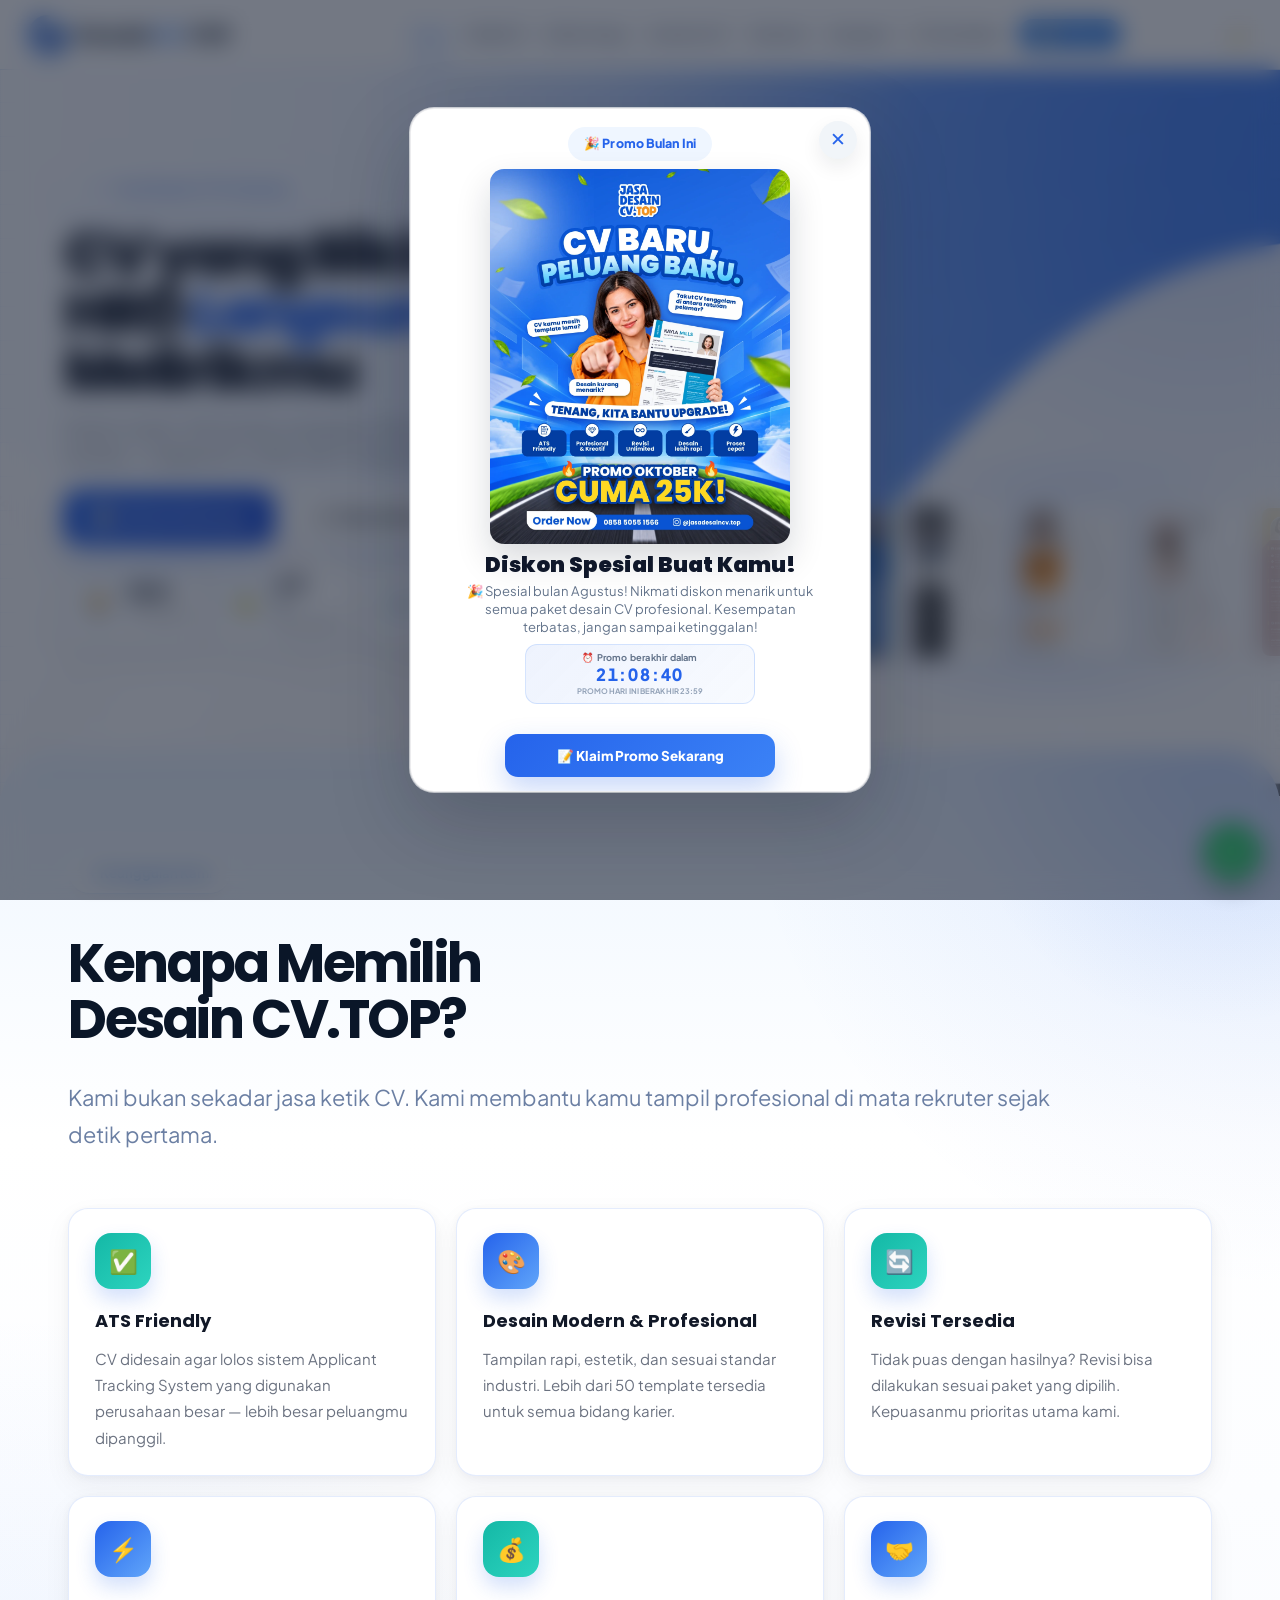
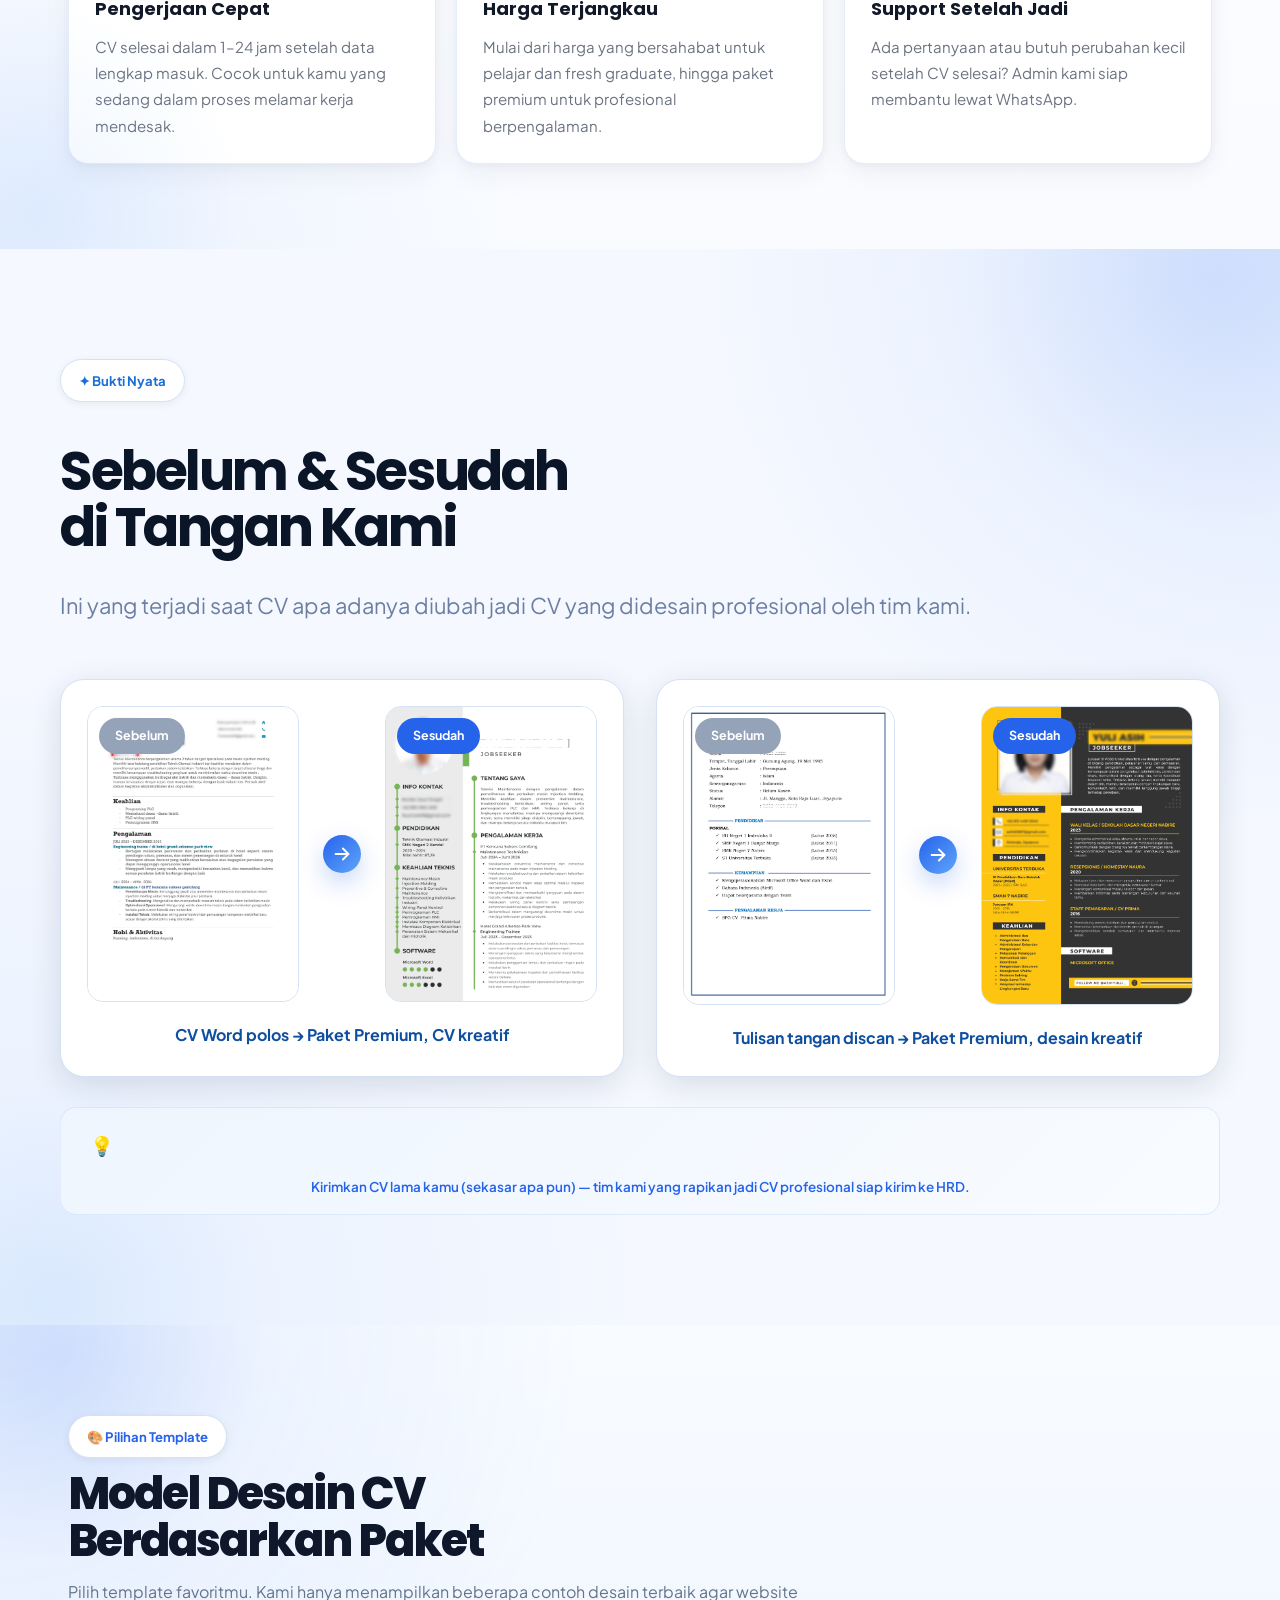
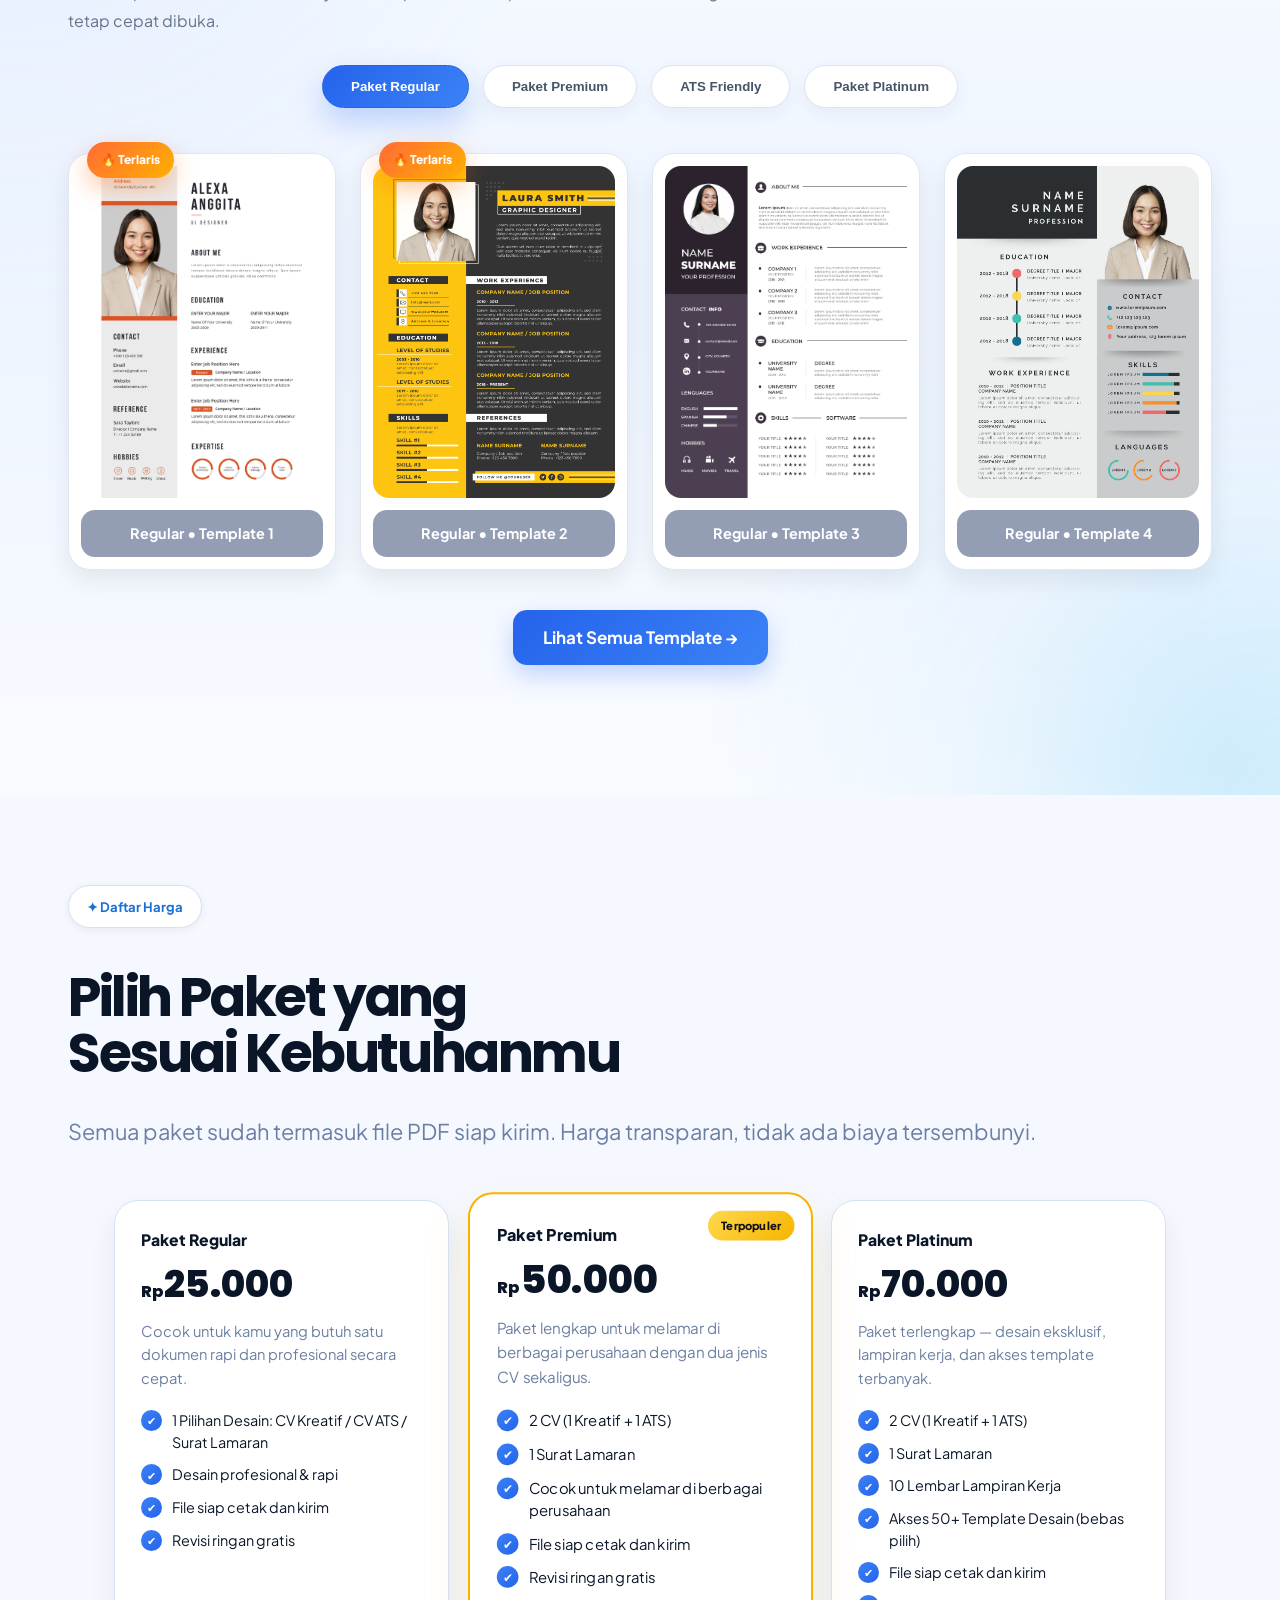
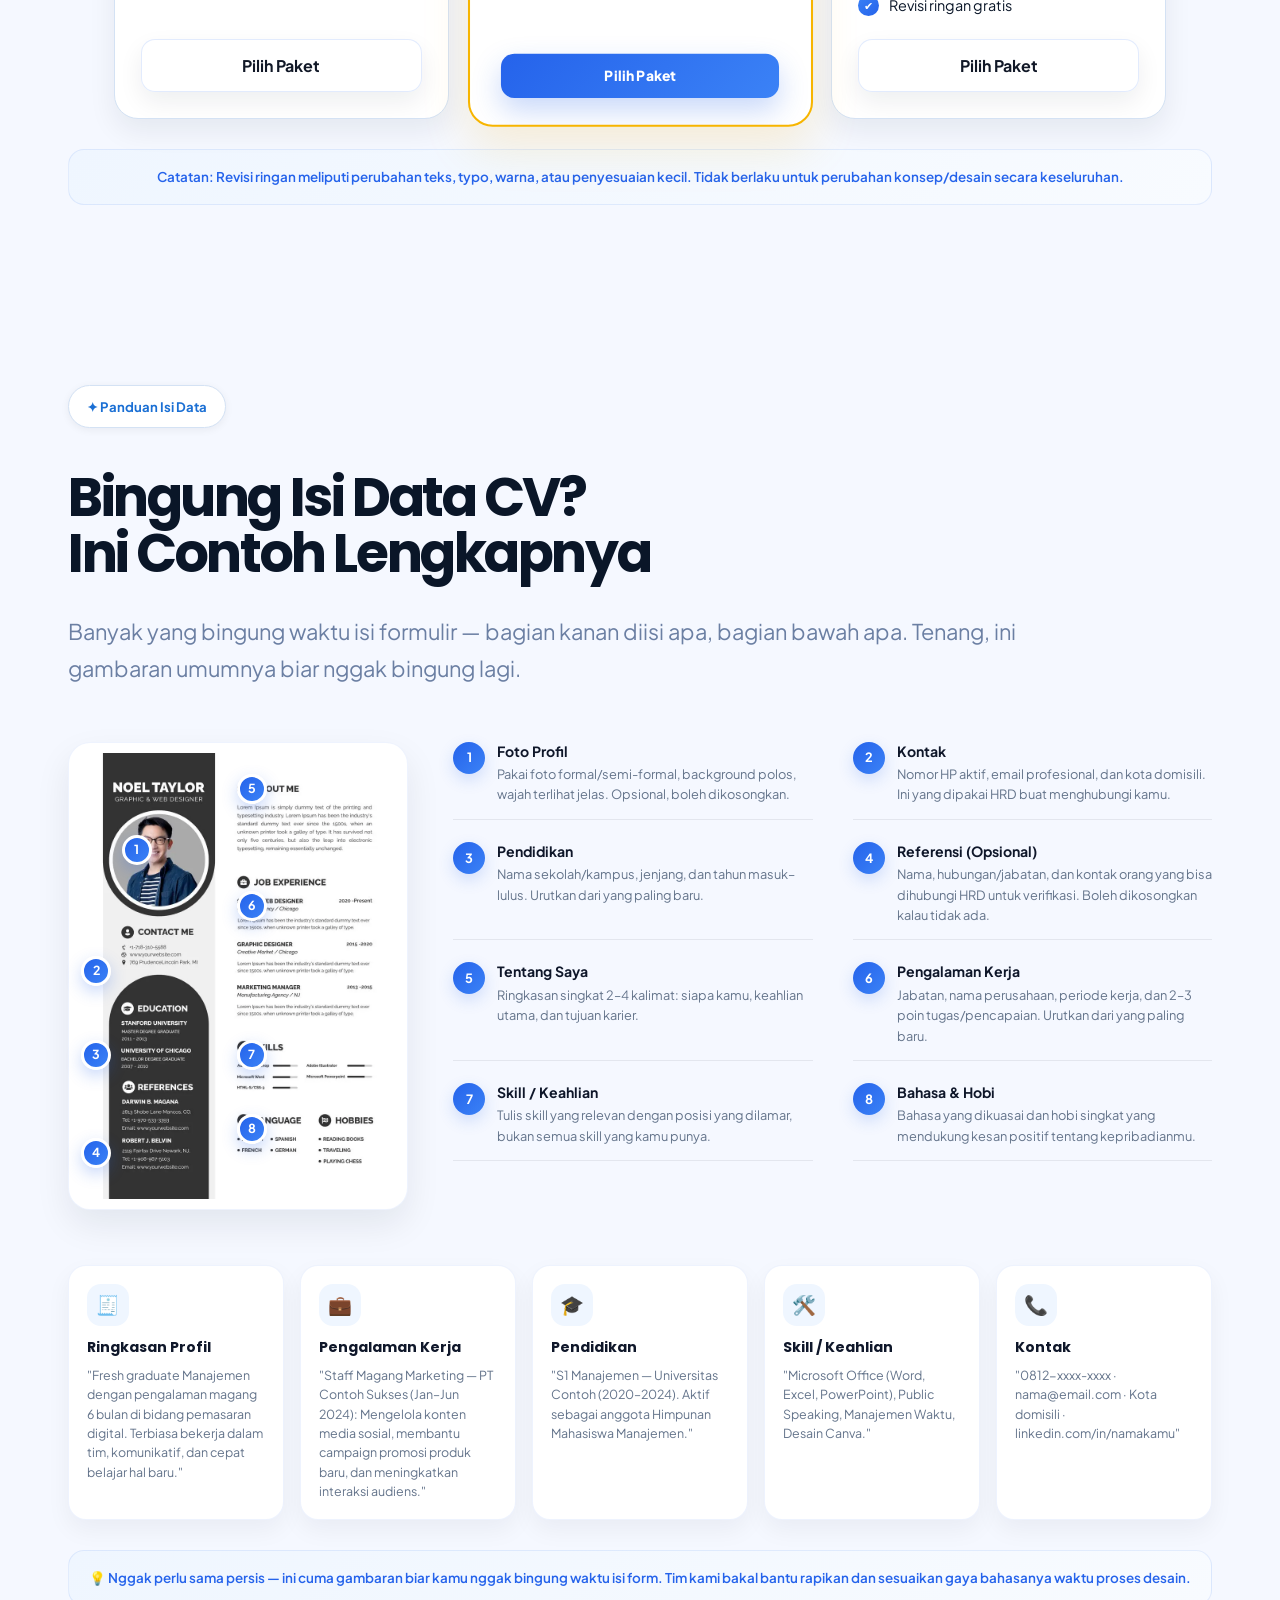
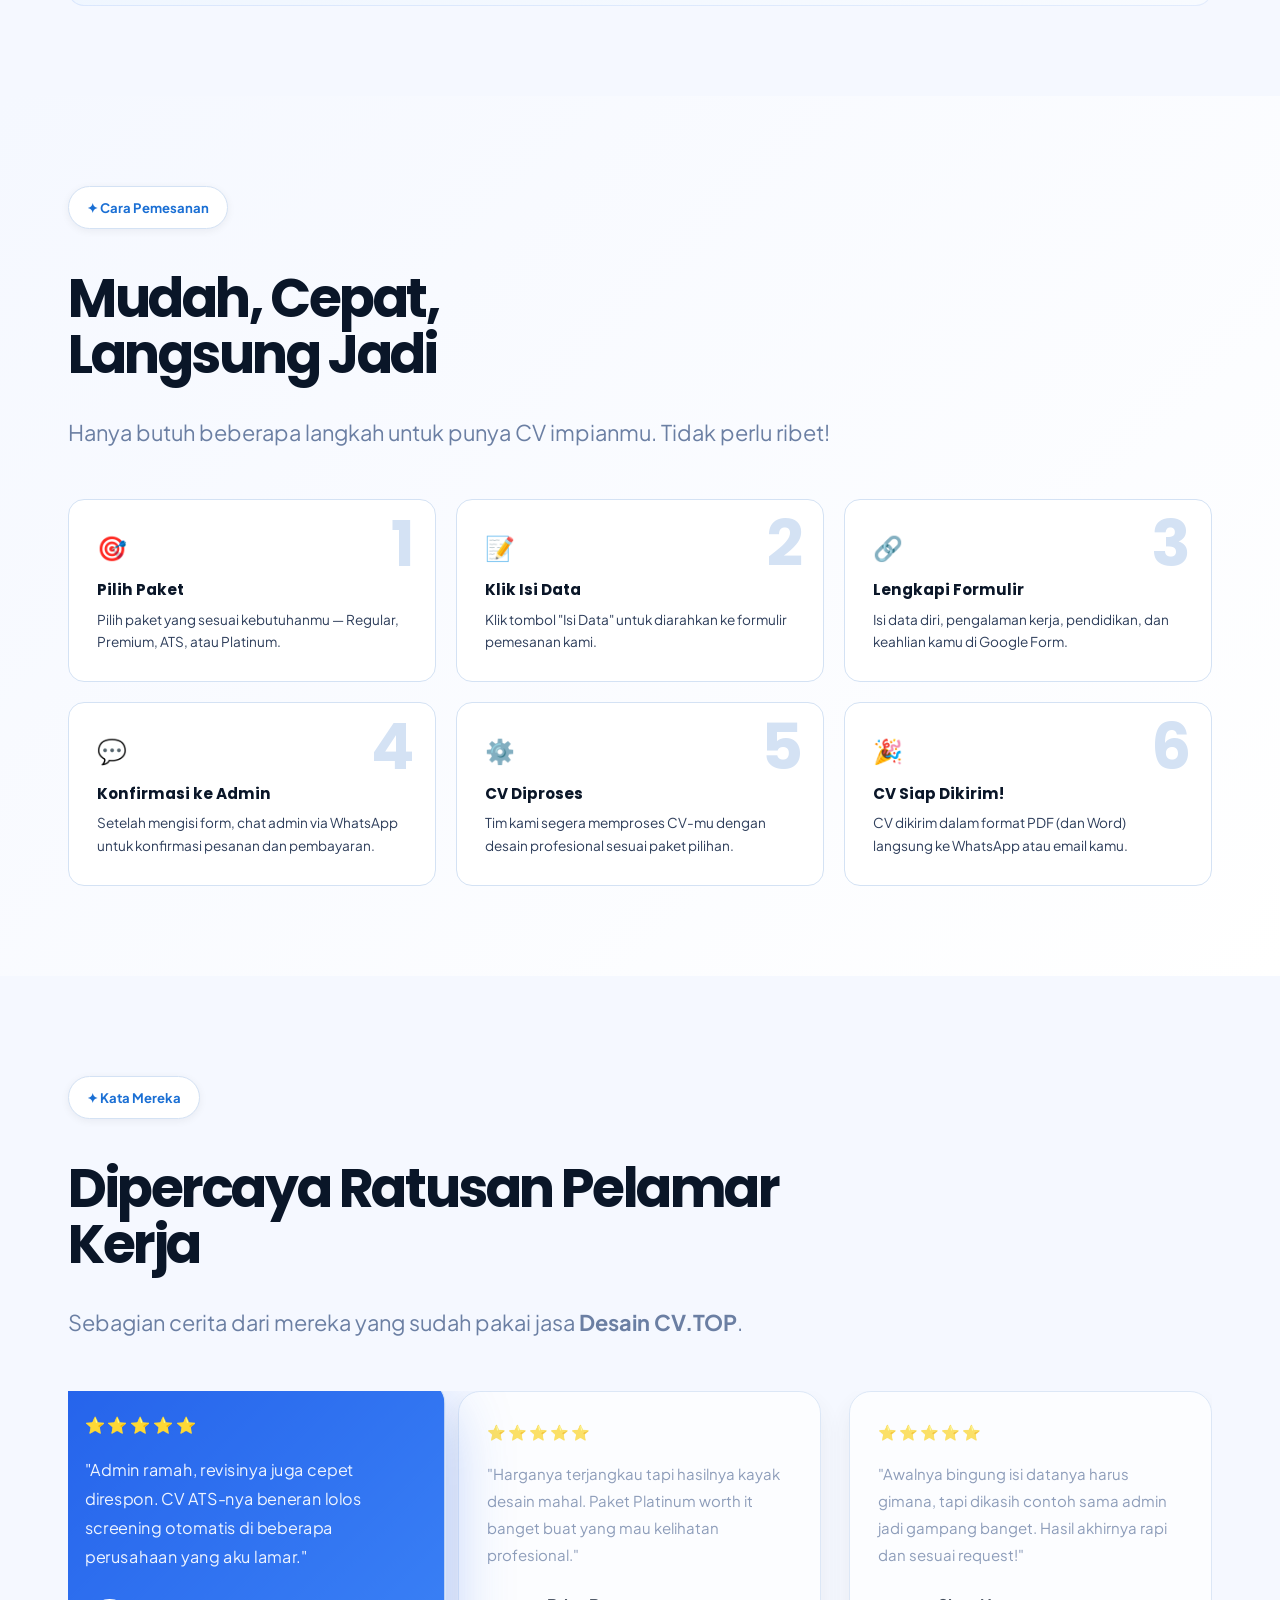
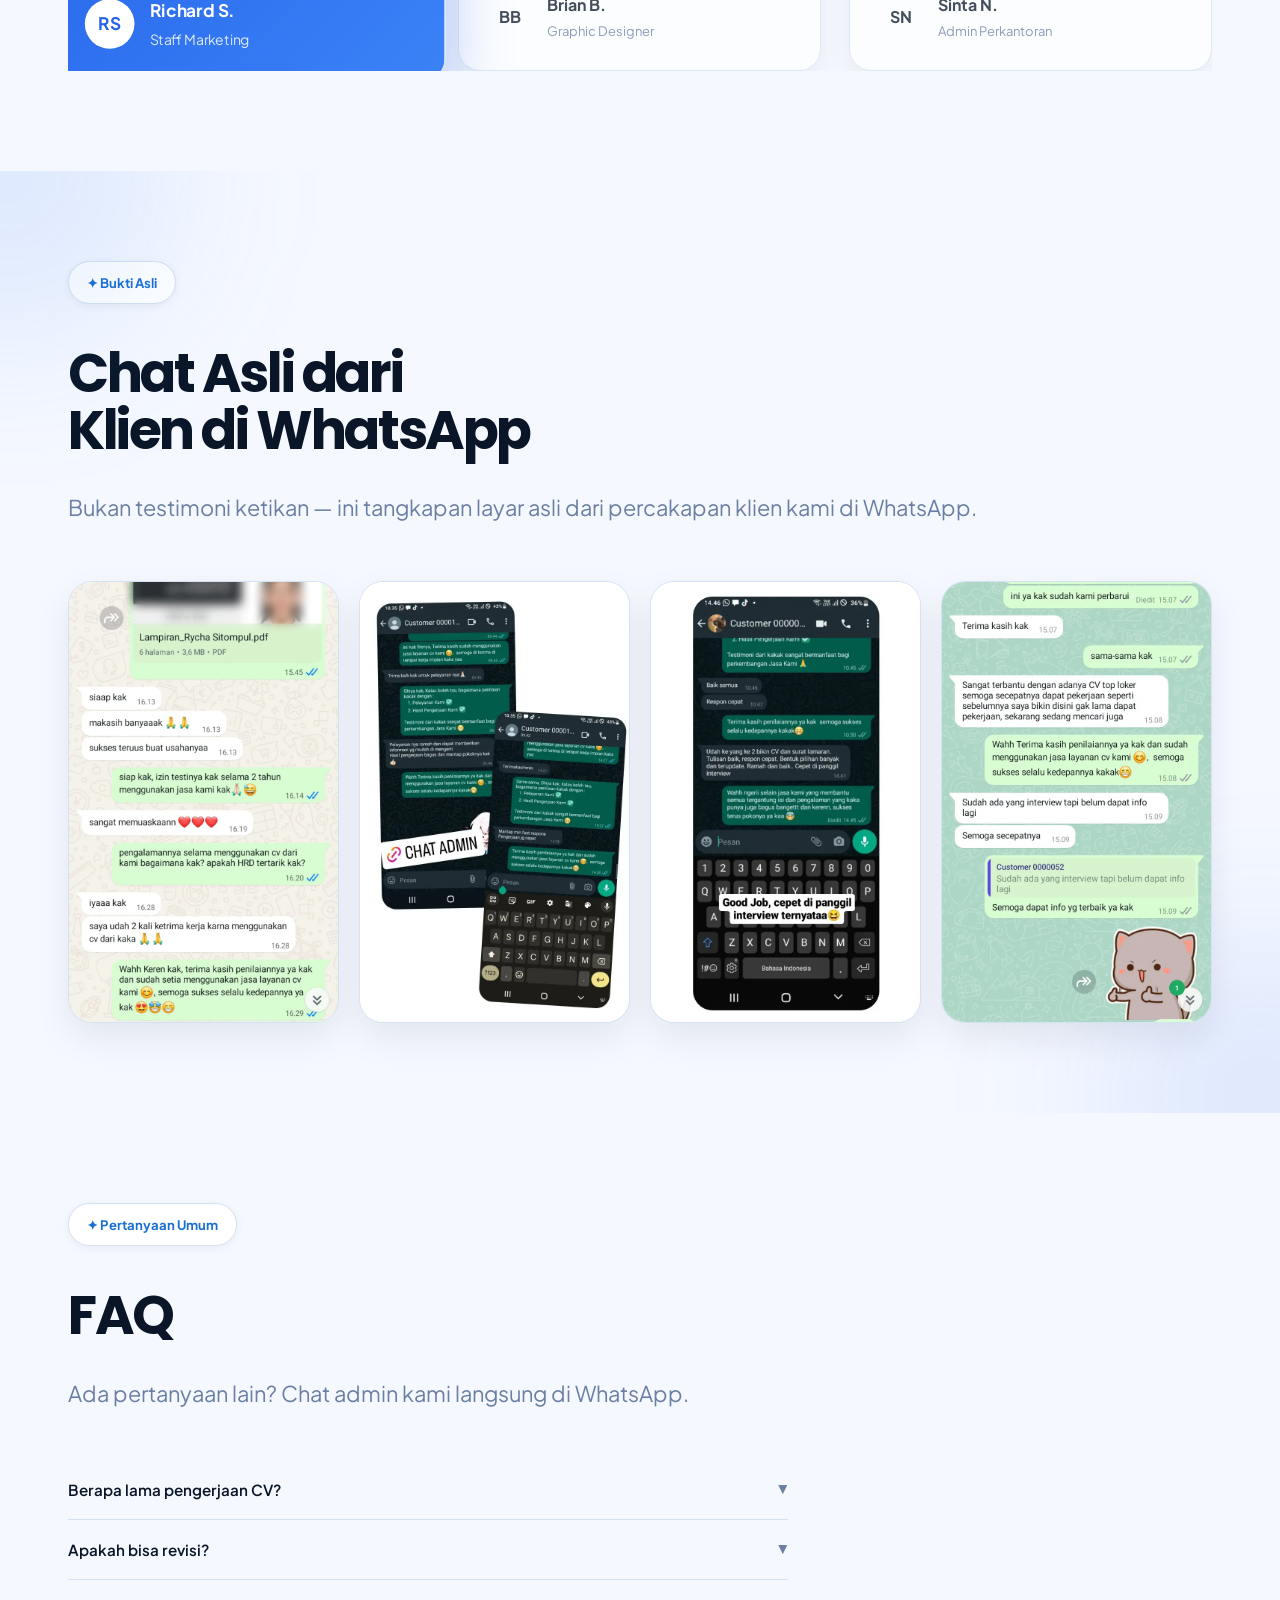
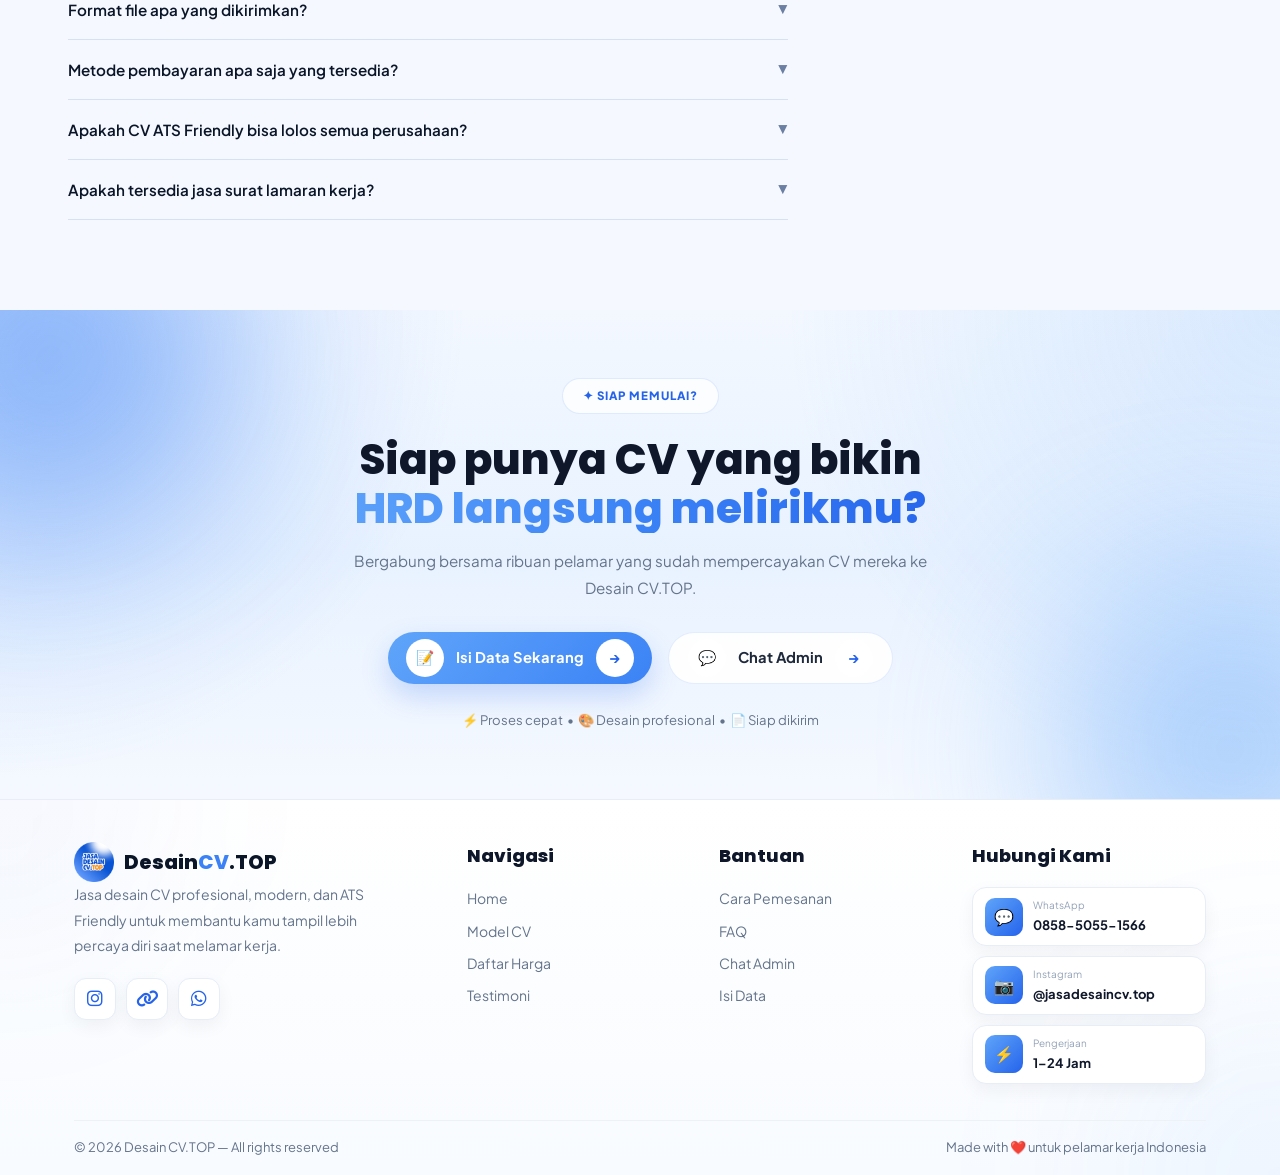
==== commit 24190fb3: "Update project" ====
--- a/index.html
+++ b/index.html
@@ -1754,7 +1754,7 @@
         <div class="promo-modal-image">
 
             <img
-                src="img/promo/promo_september.webp"
+                src="img/promo/promo_oktober.webp"
                 alt="Promo Bulan Ini"
             >
 
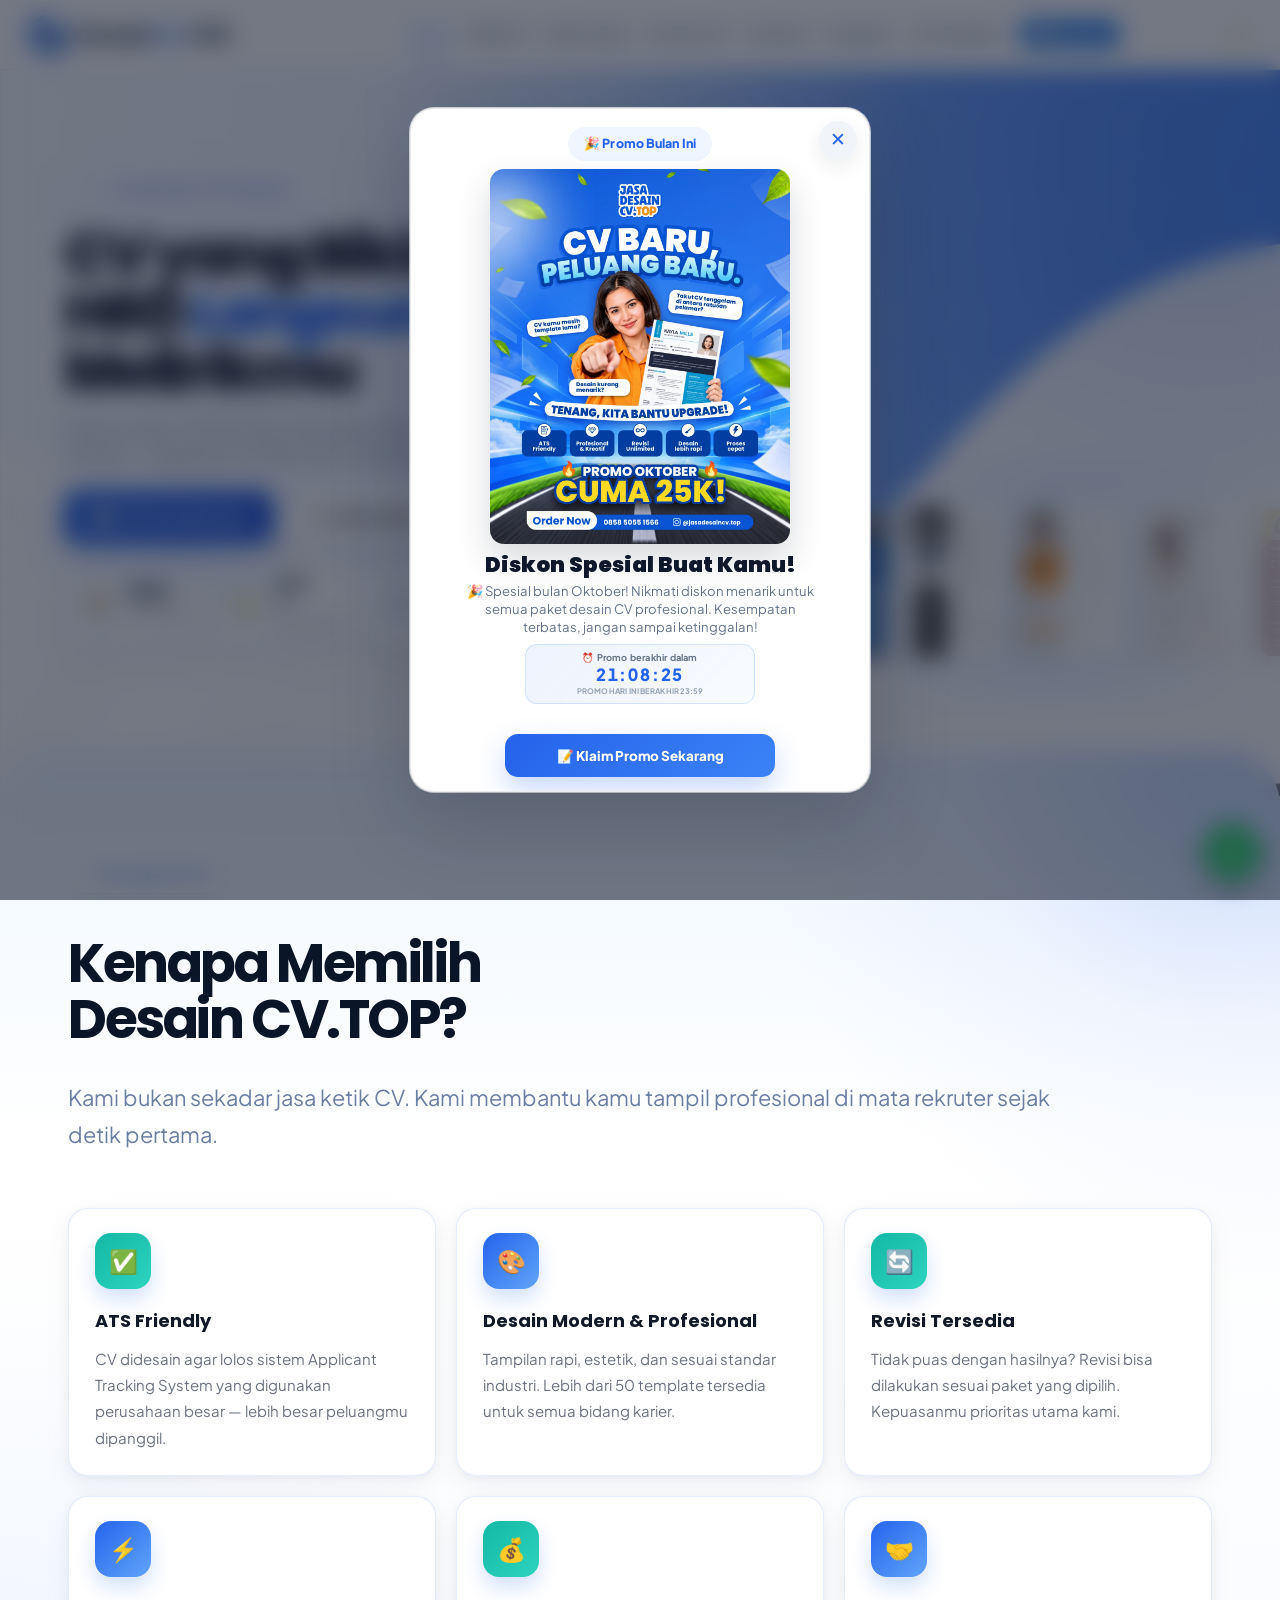
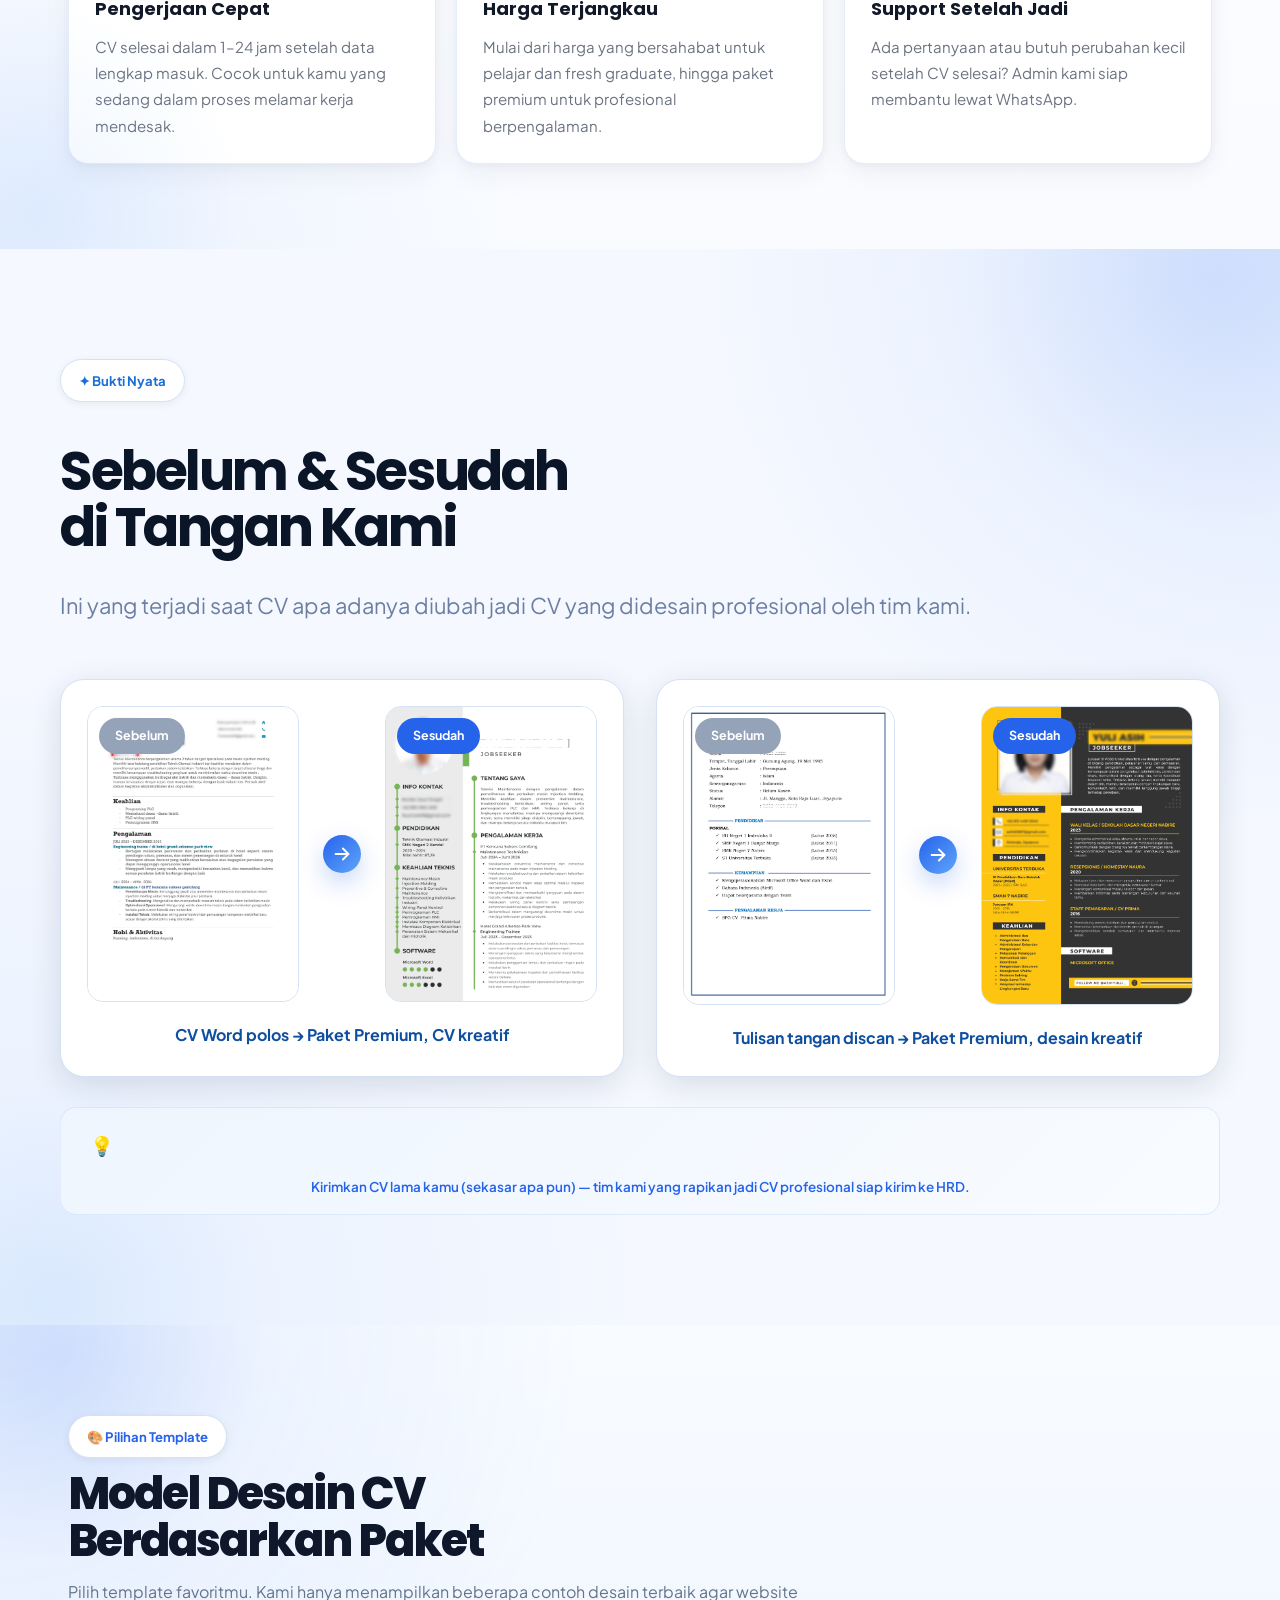
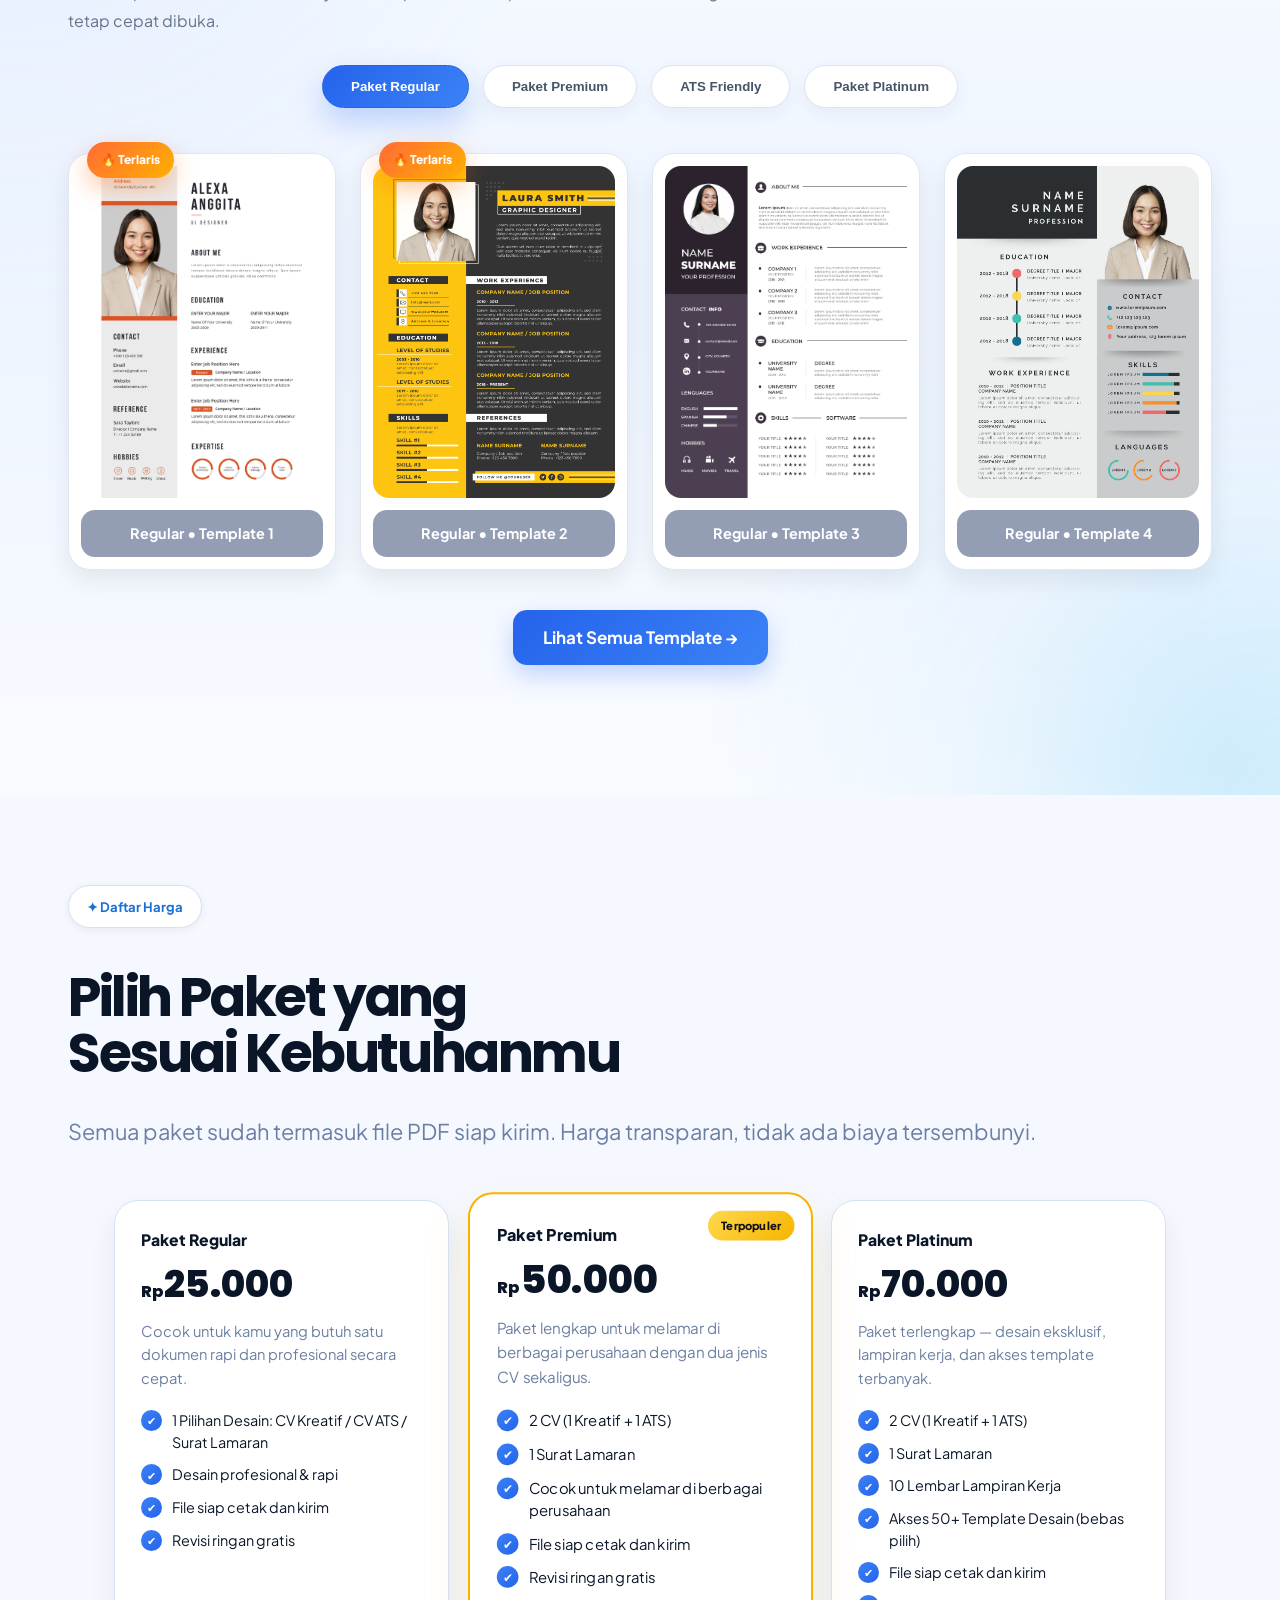
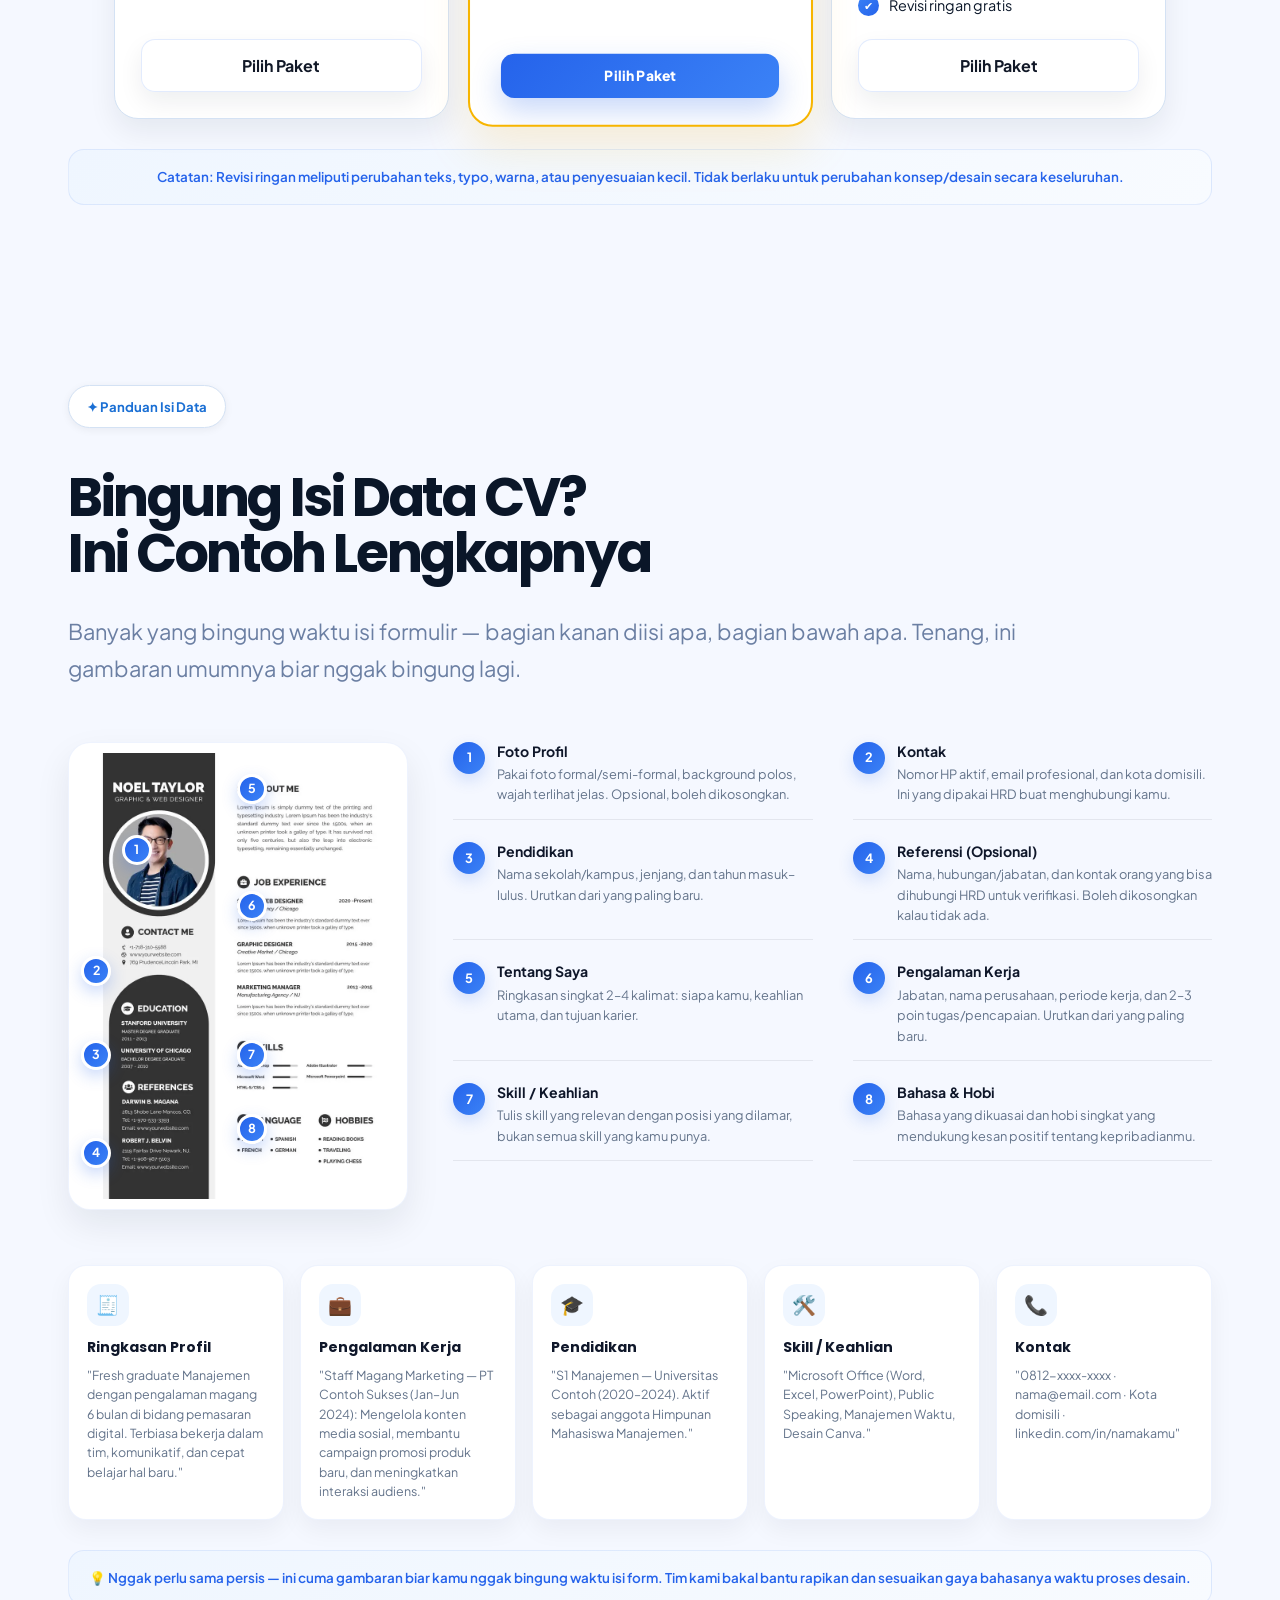
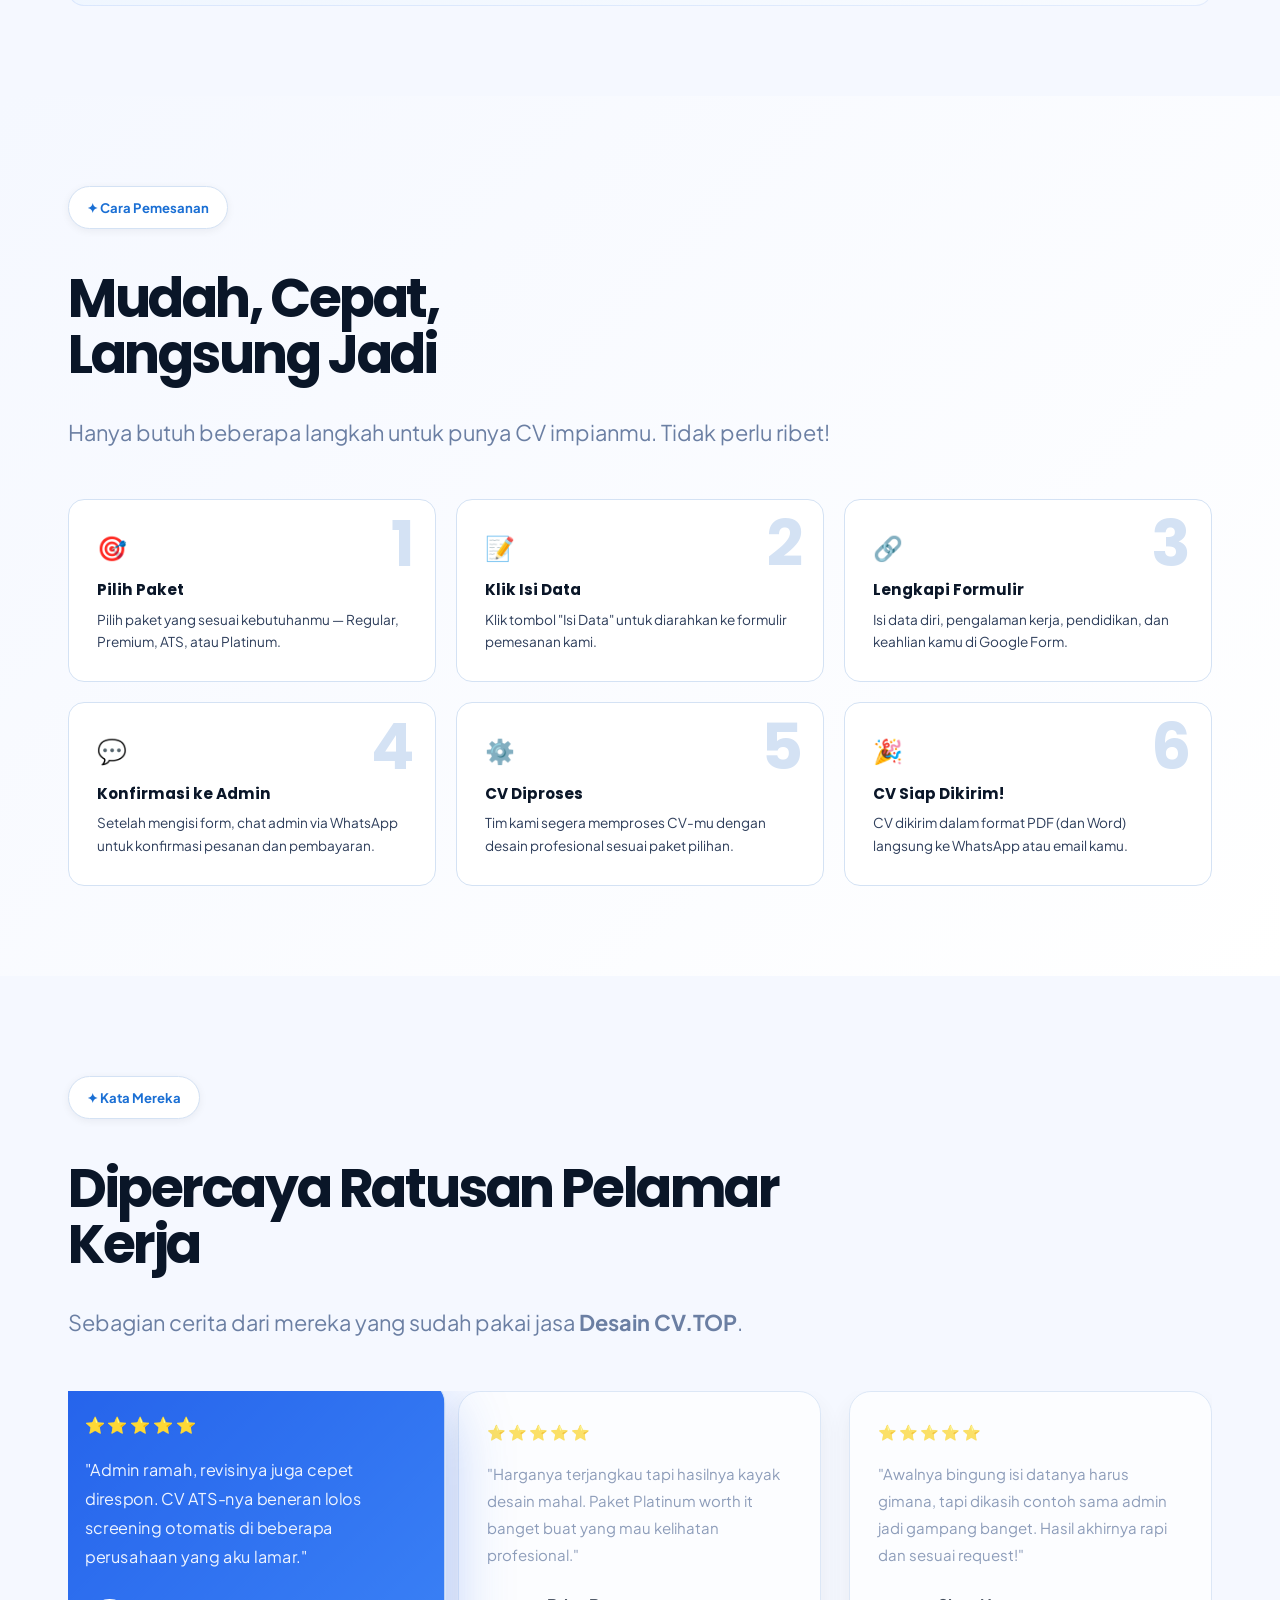
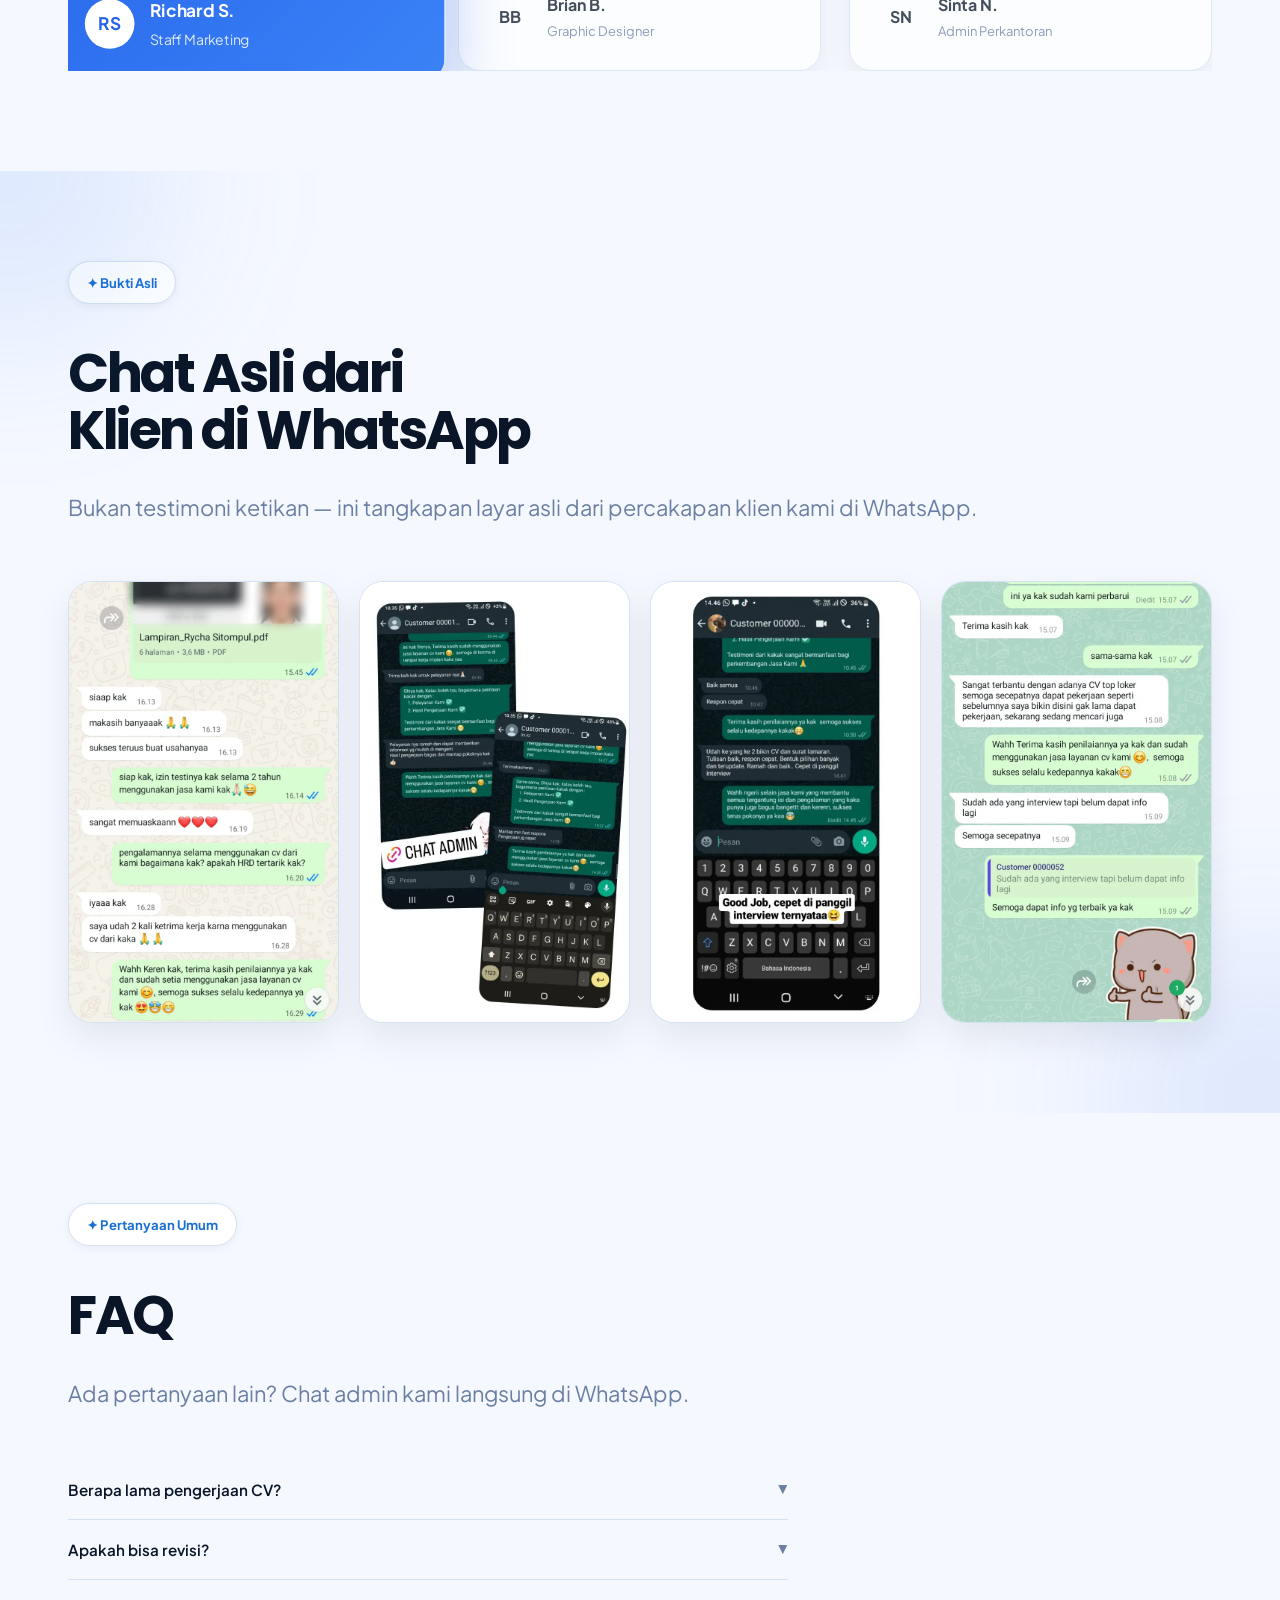
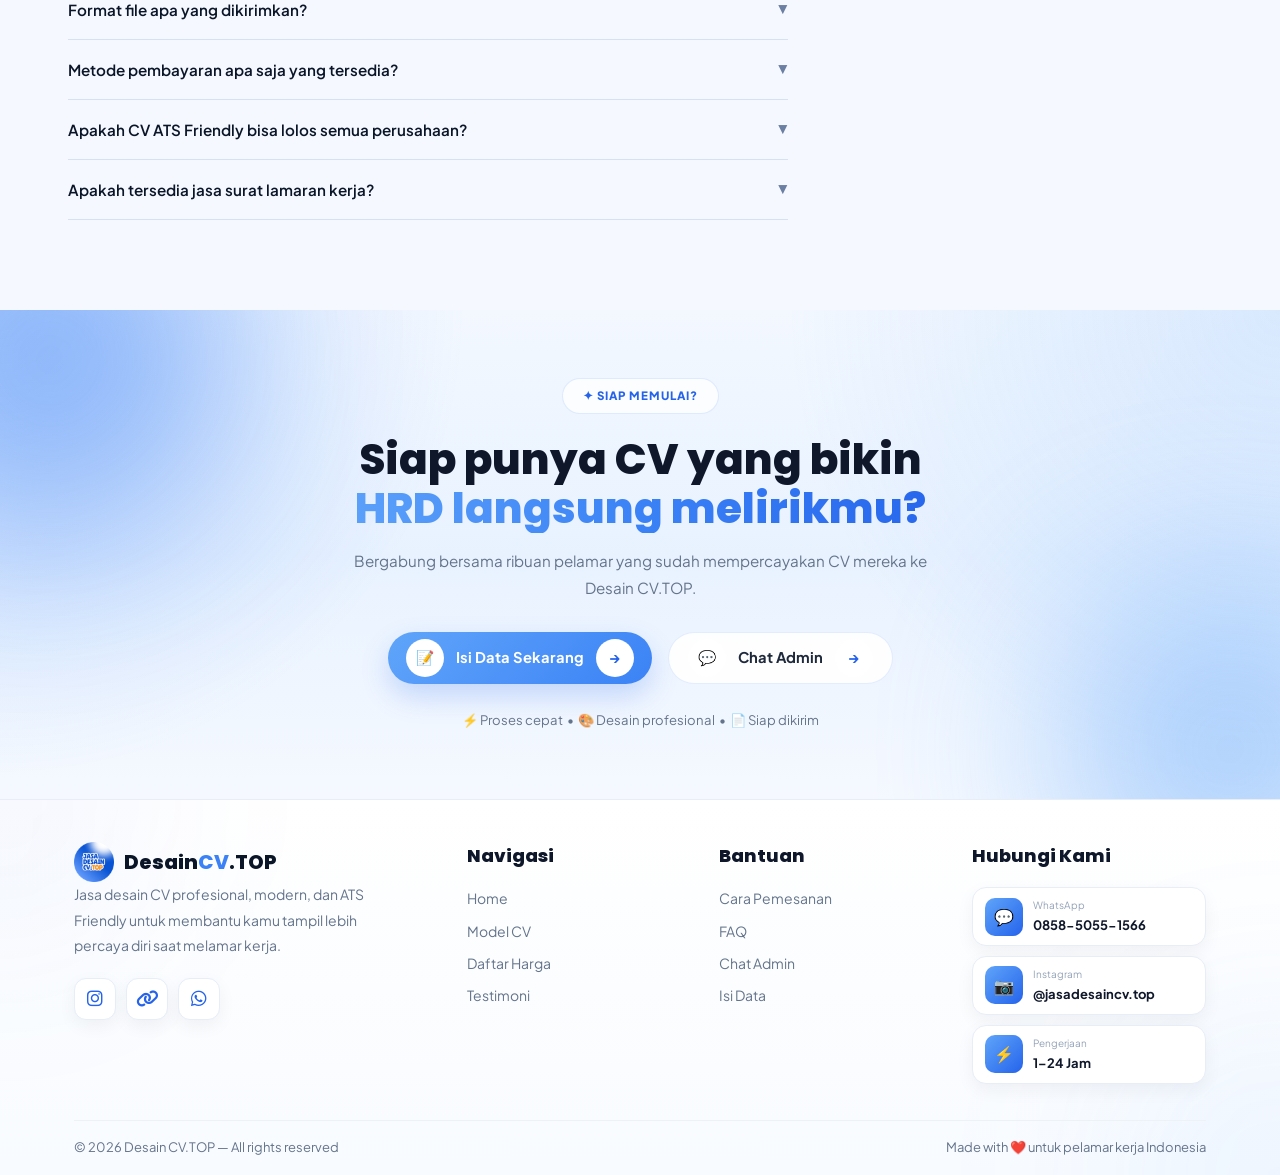
==== commit baded9e0: "Update project" ====
--- a/index.html
+++ b/index.html
@@ -1769,7 +1769,7 @@
 
         <!-- DESKRIPSI -->
         <p class="promo-modal-sub">
-            🎉 Spesial bulan Agustus! Nikmati diskon menarik
+            🎉 Spesial bulan Oktober! Nikmati diskon menarik
             untuk semua paket desain CV profesional.
             Kesempatan terbatas, jangan sampai ketinggalan!
         </p>
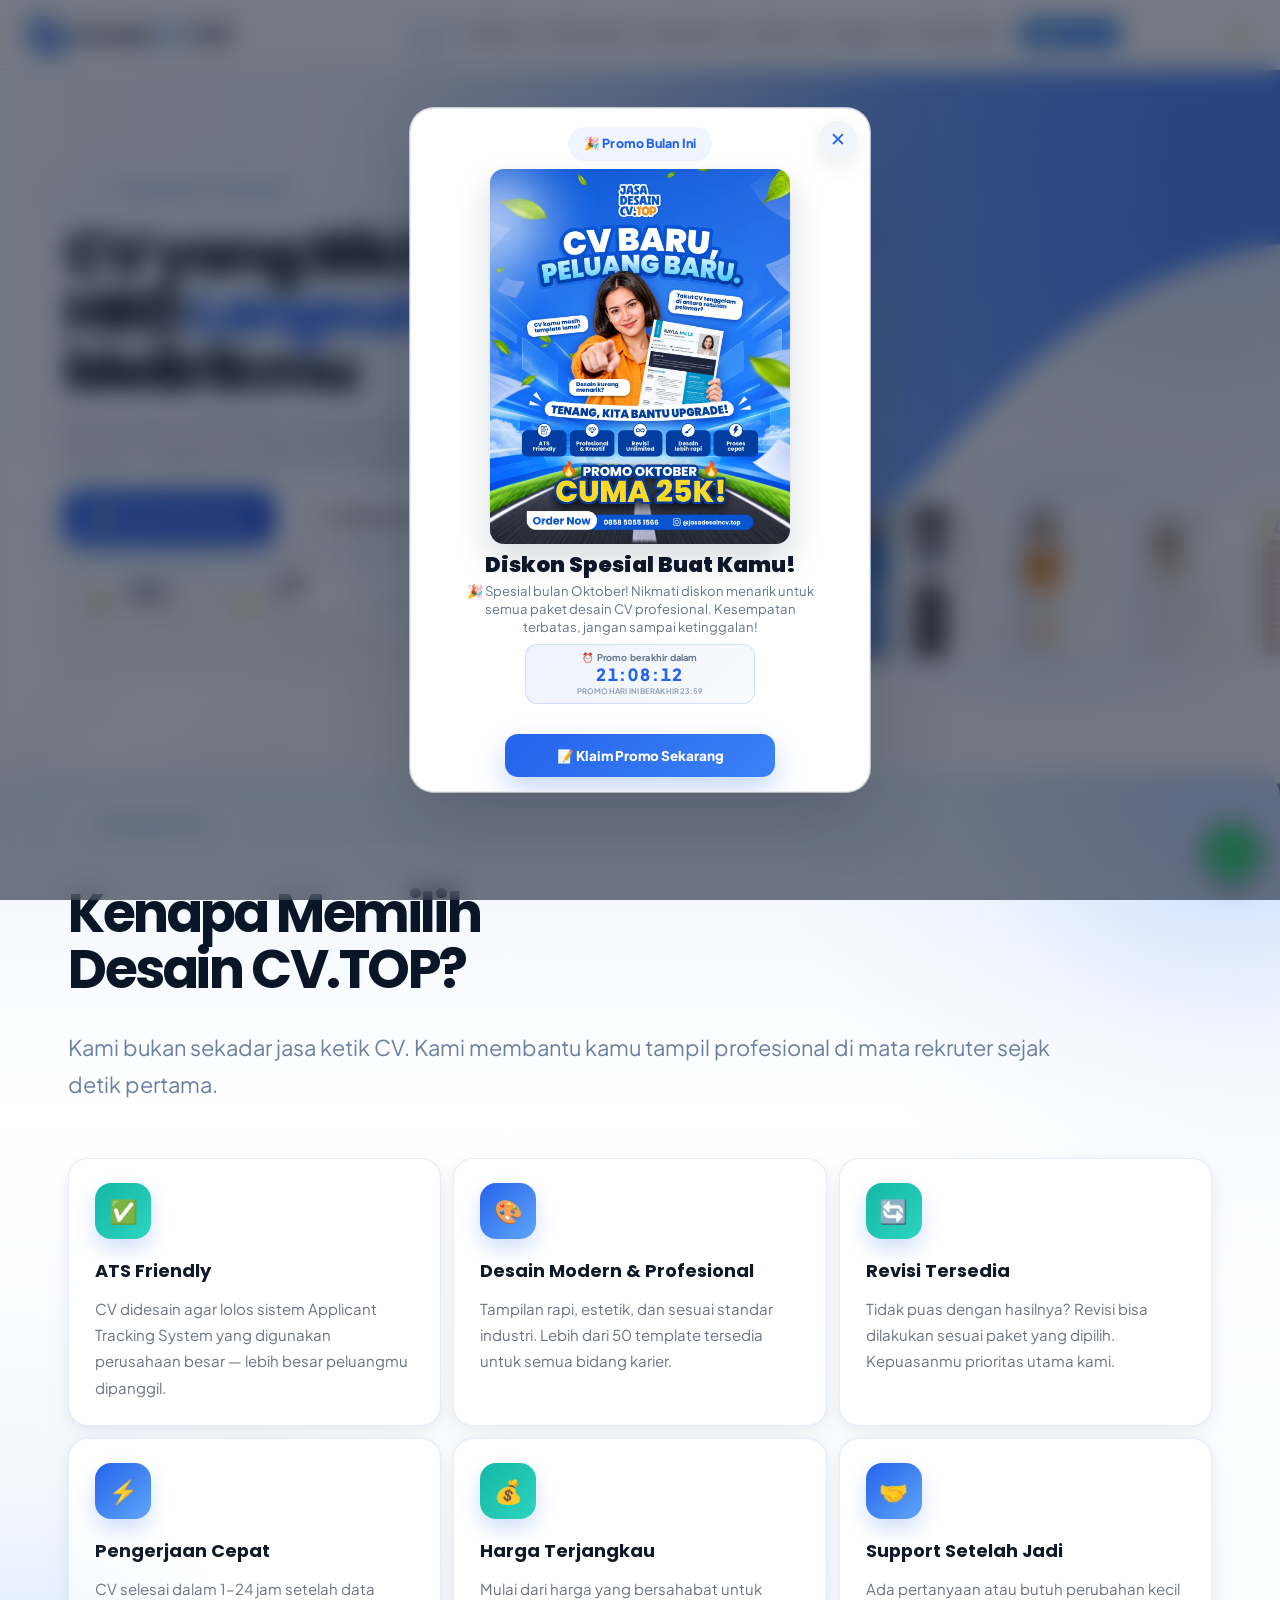
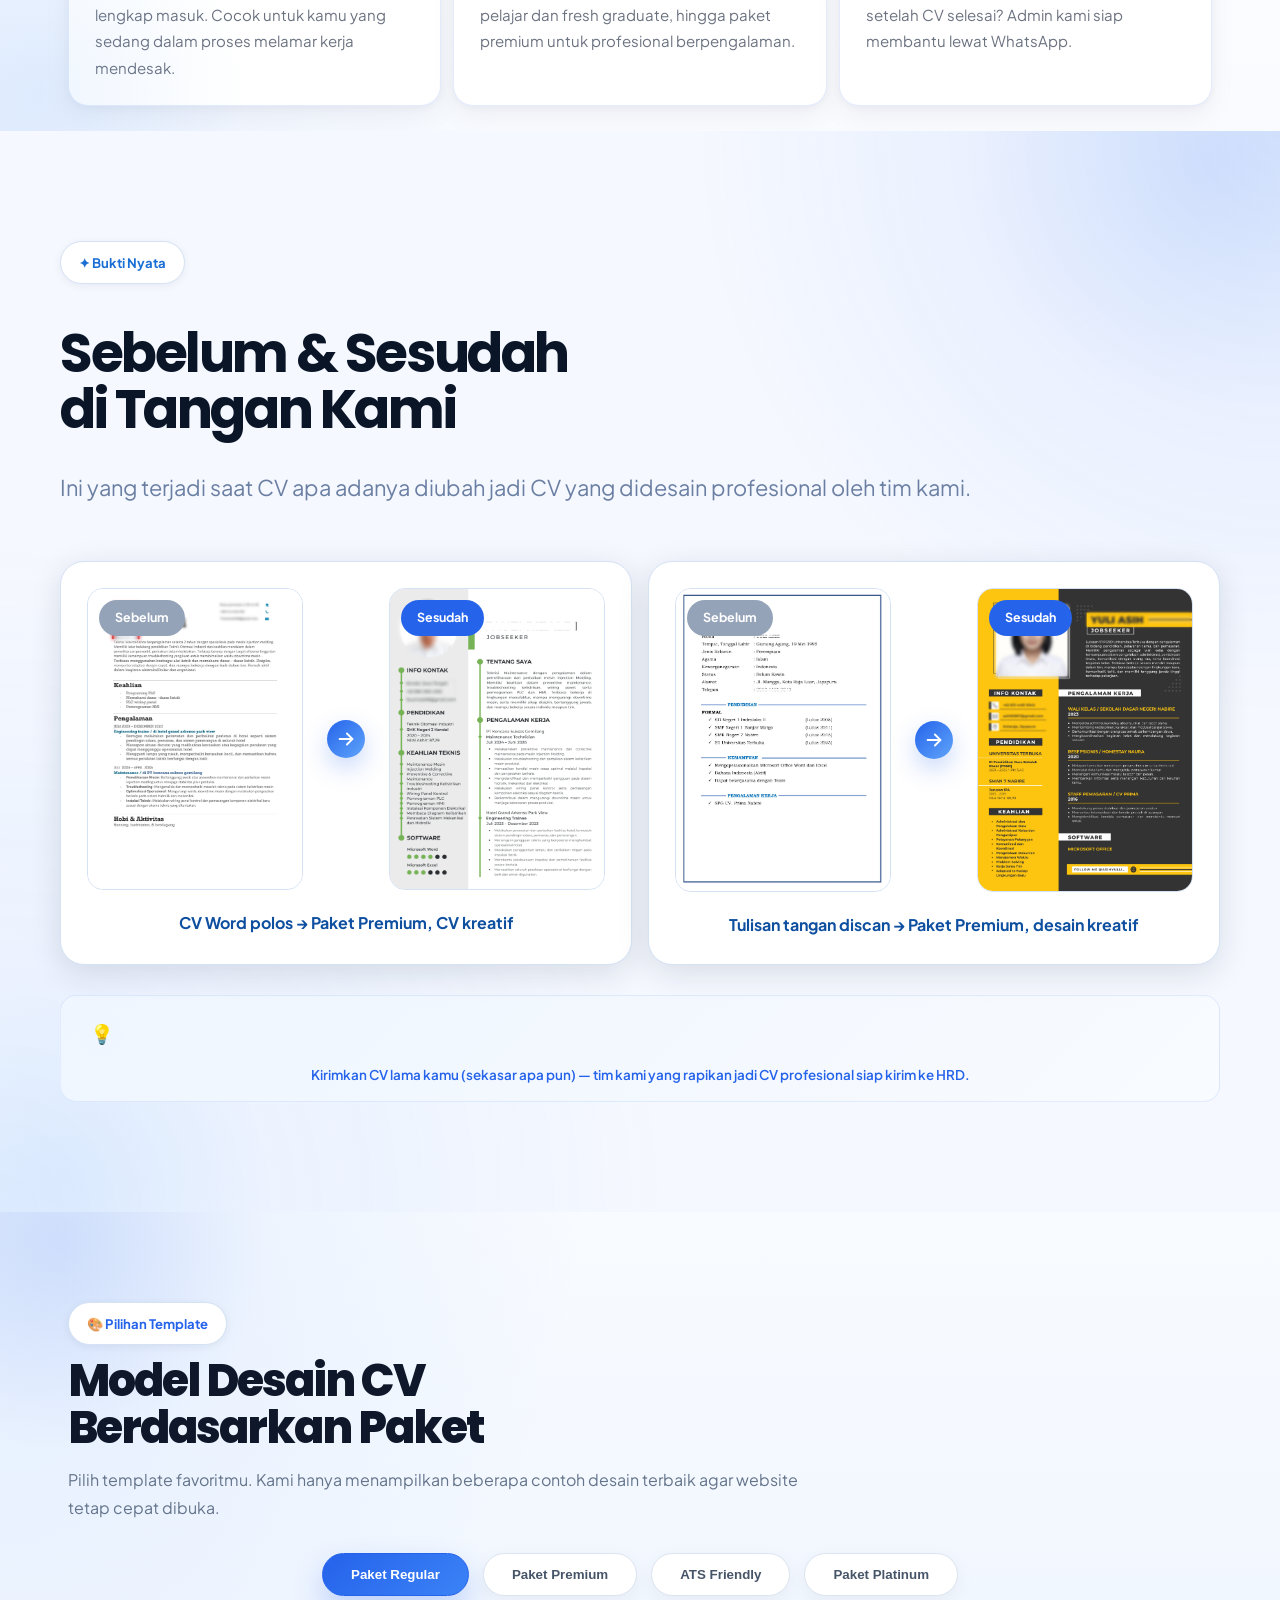
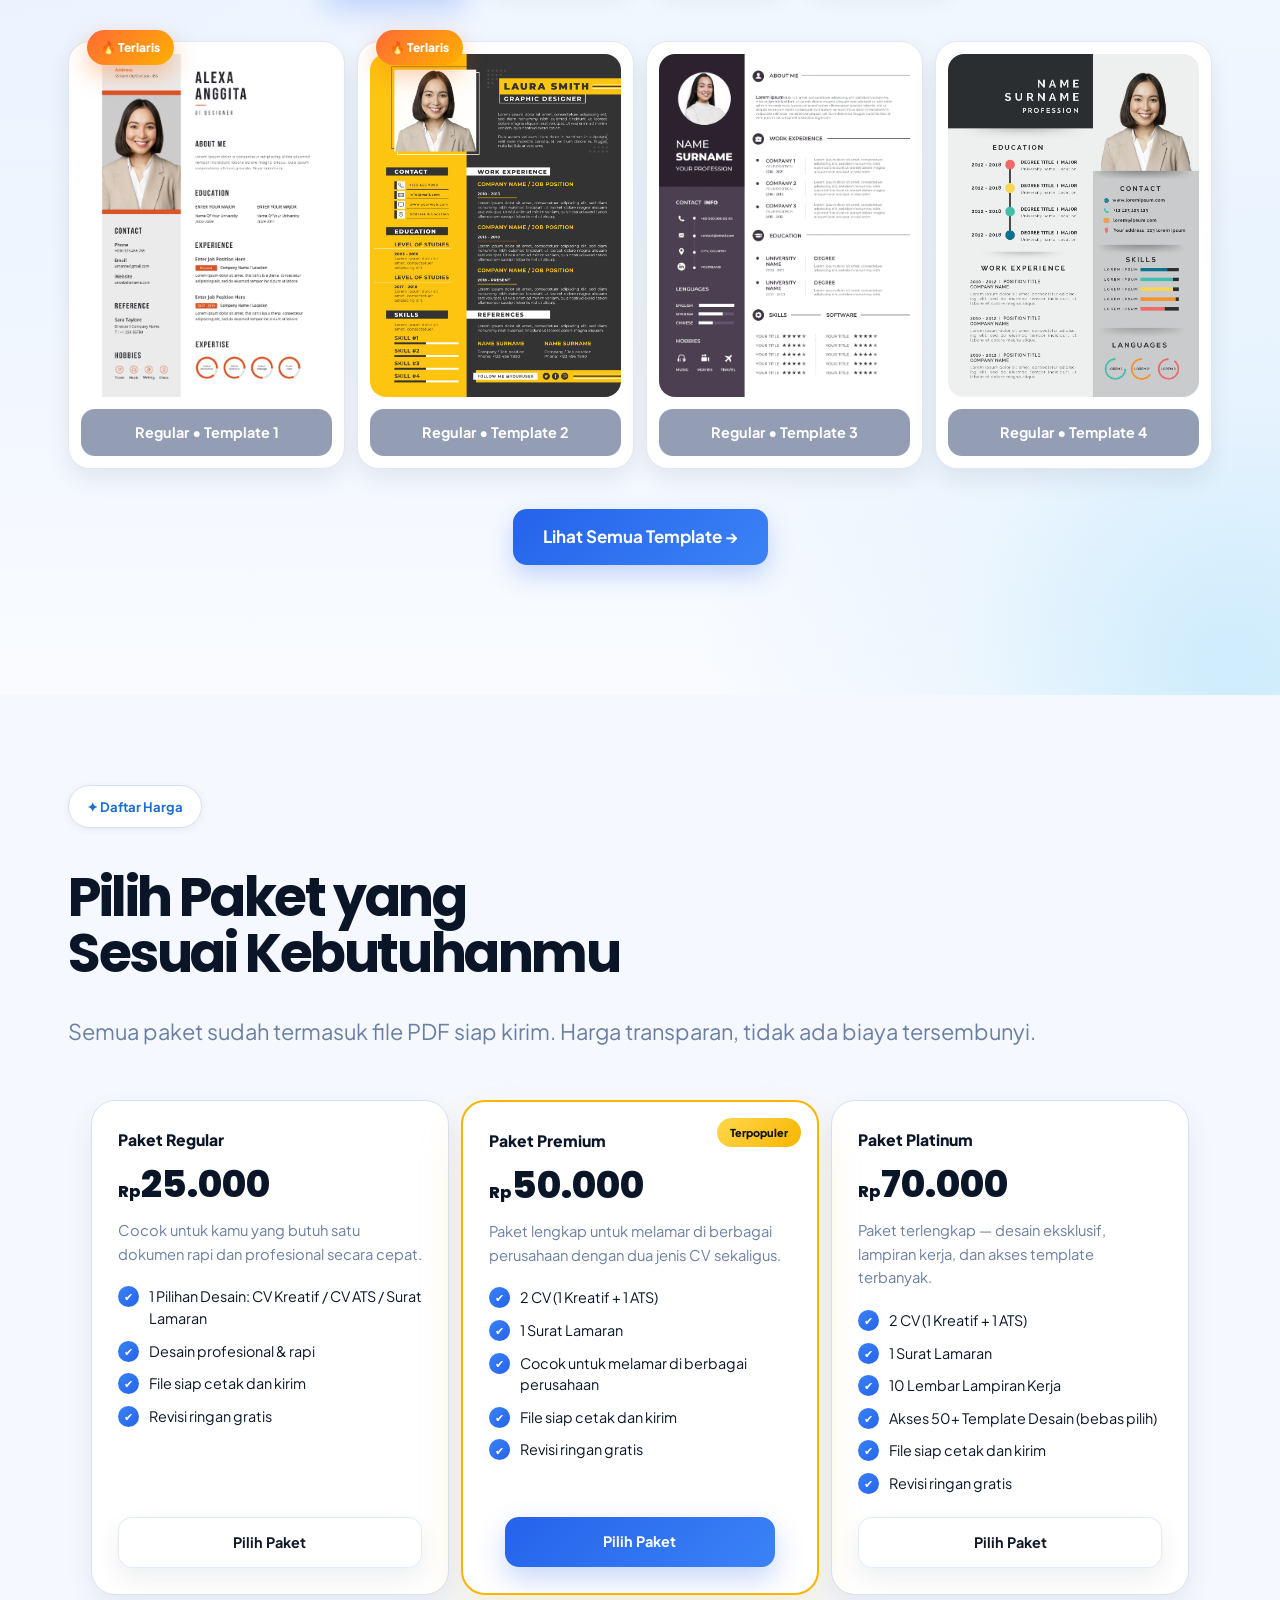
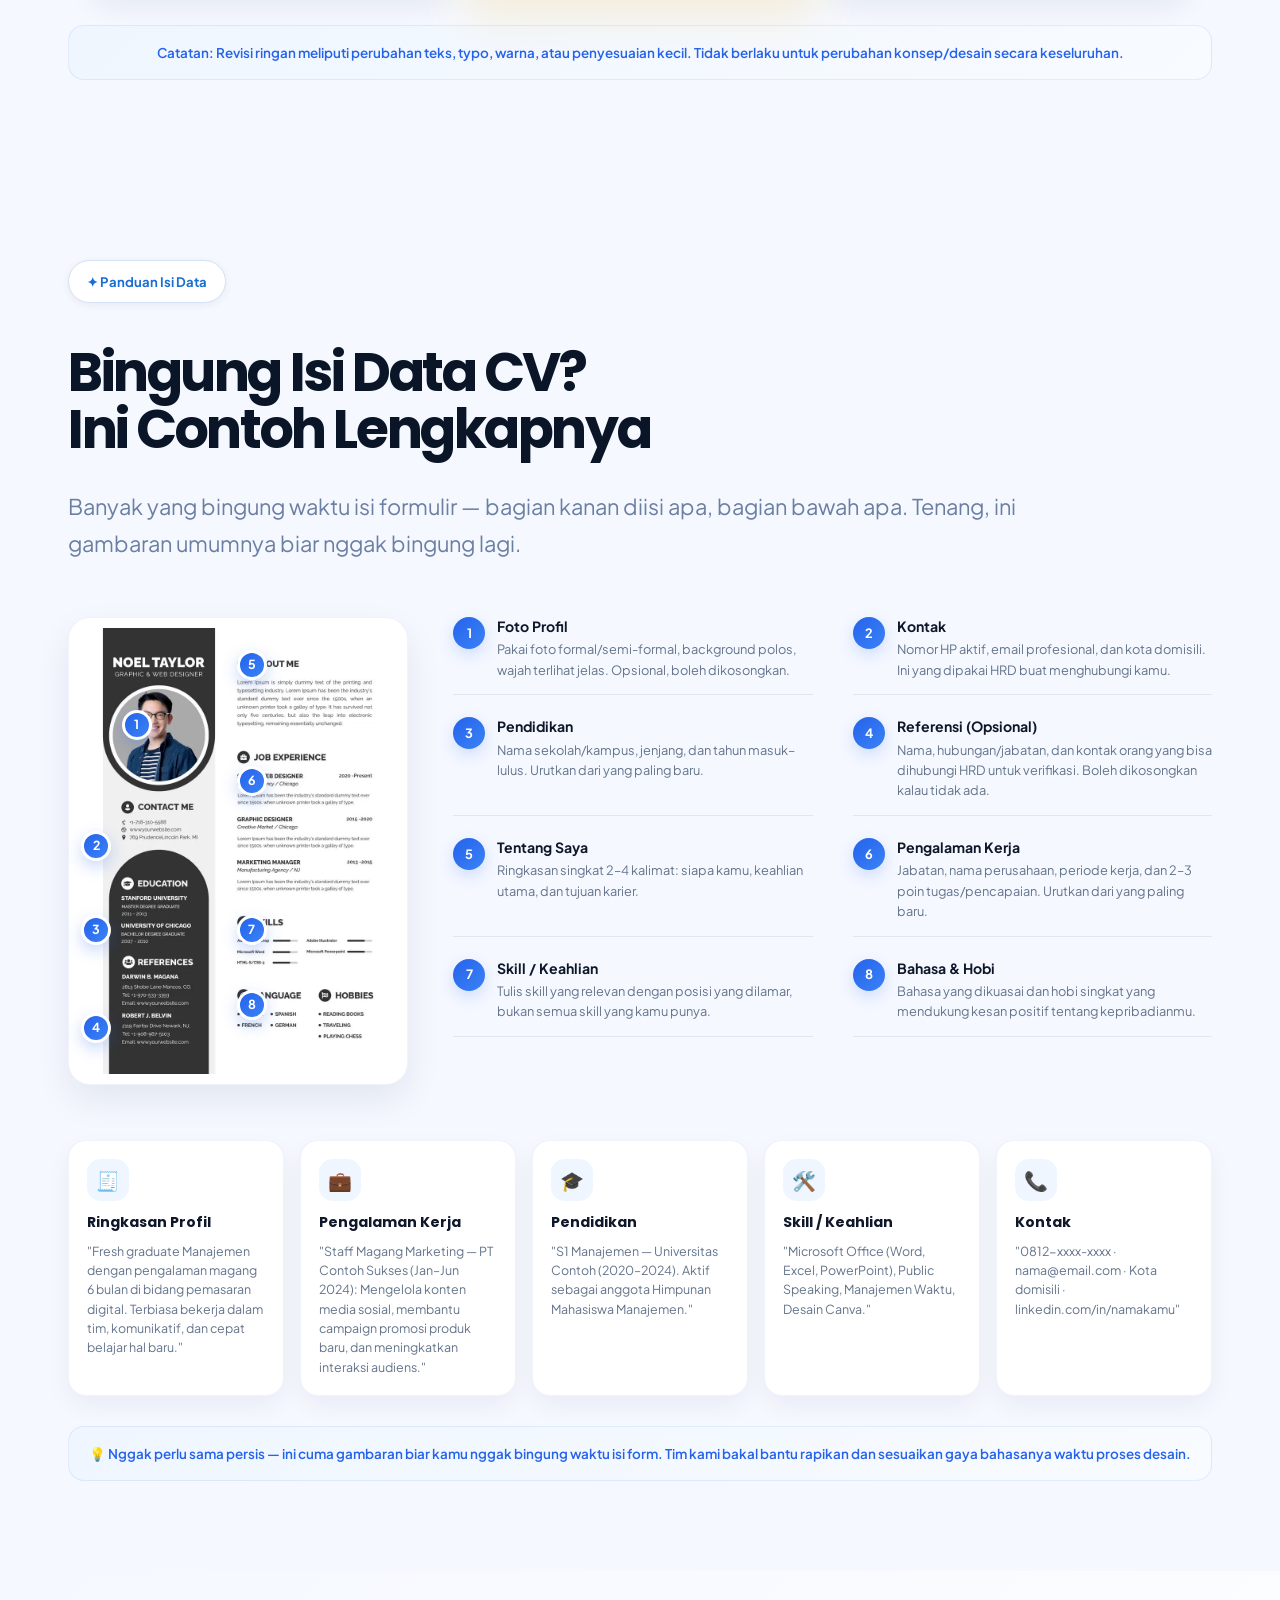
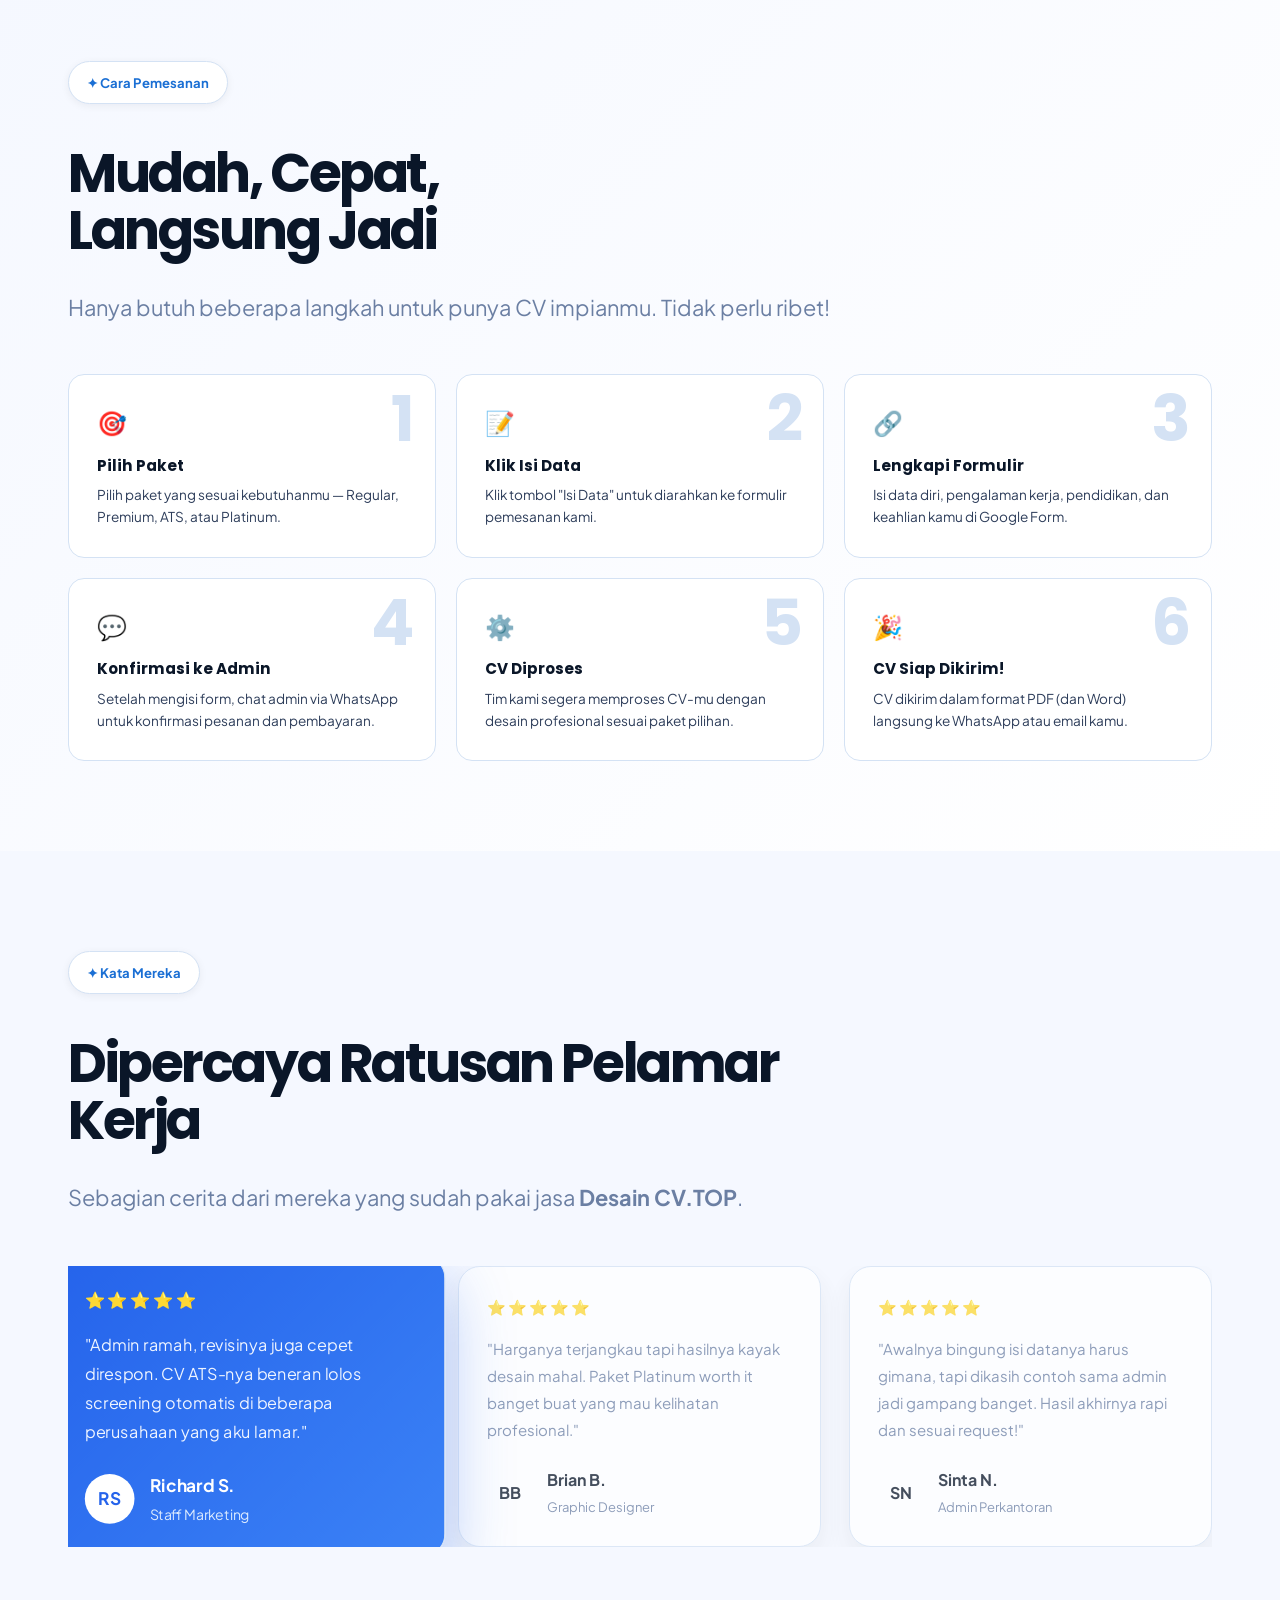
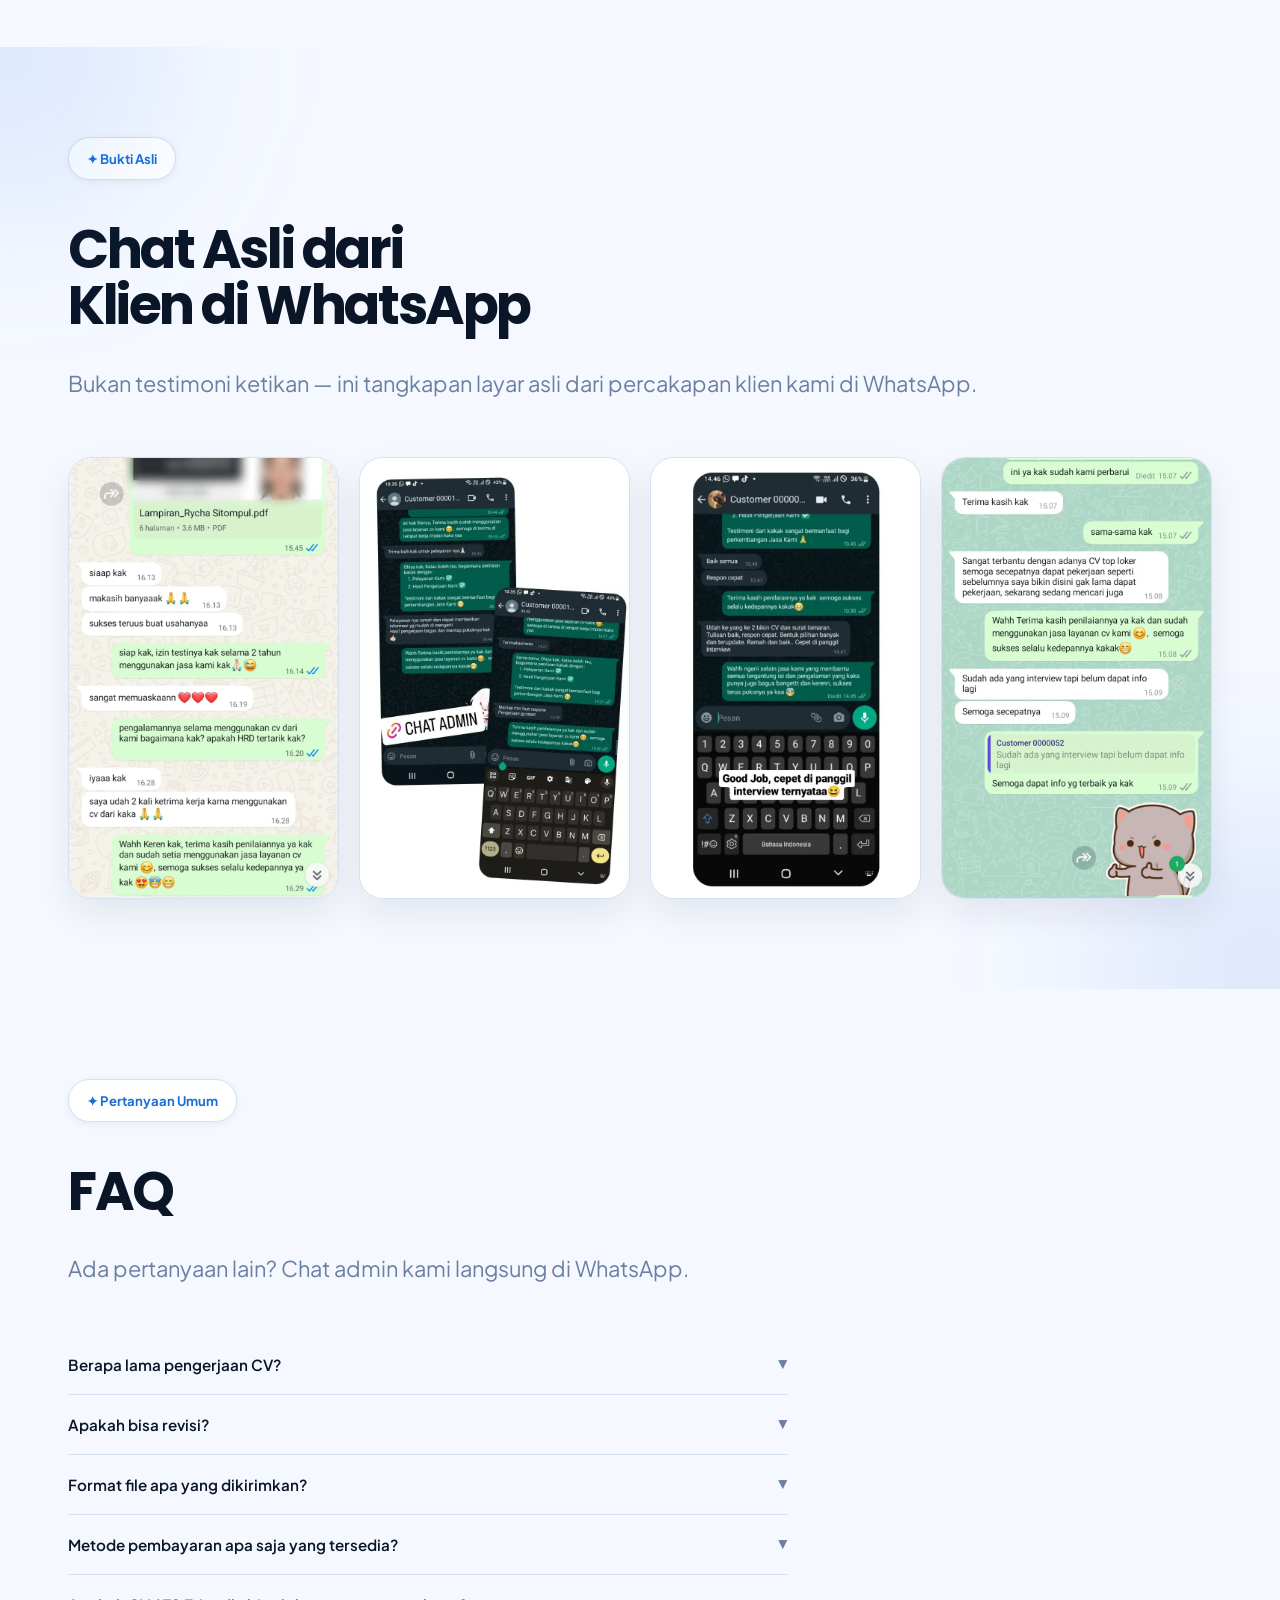
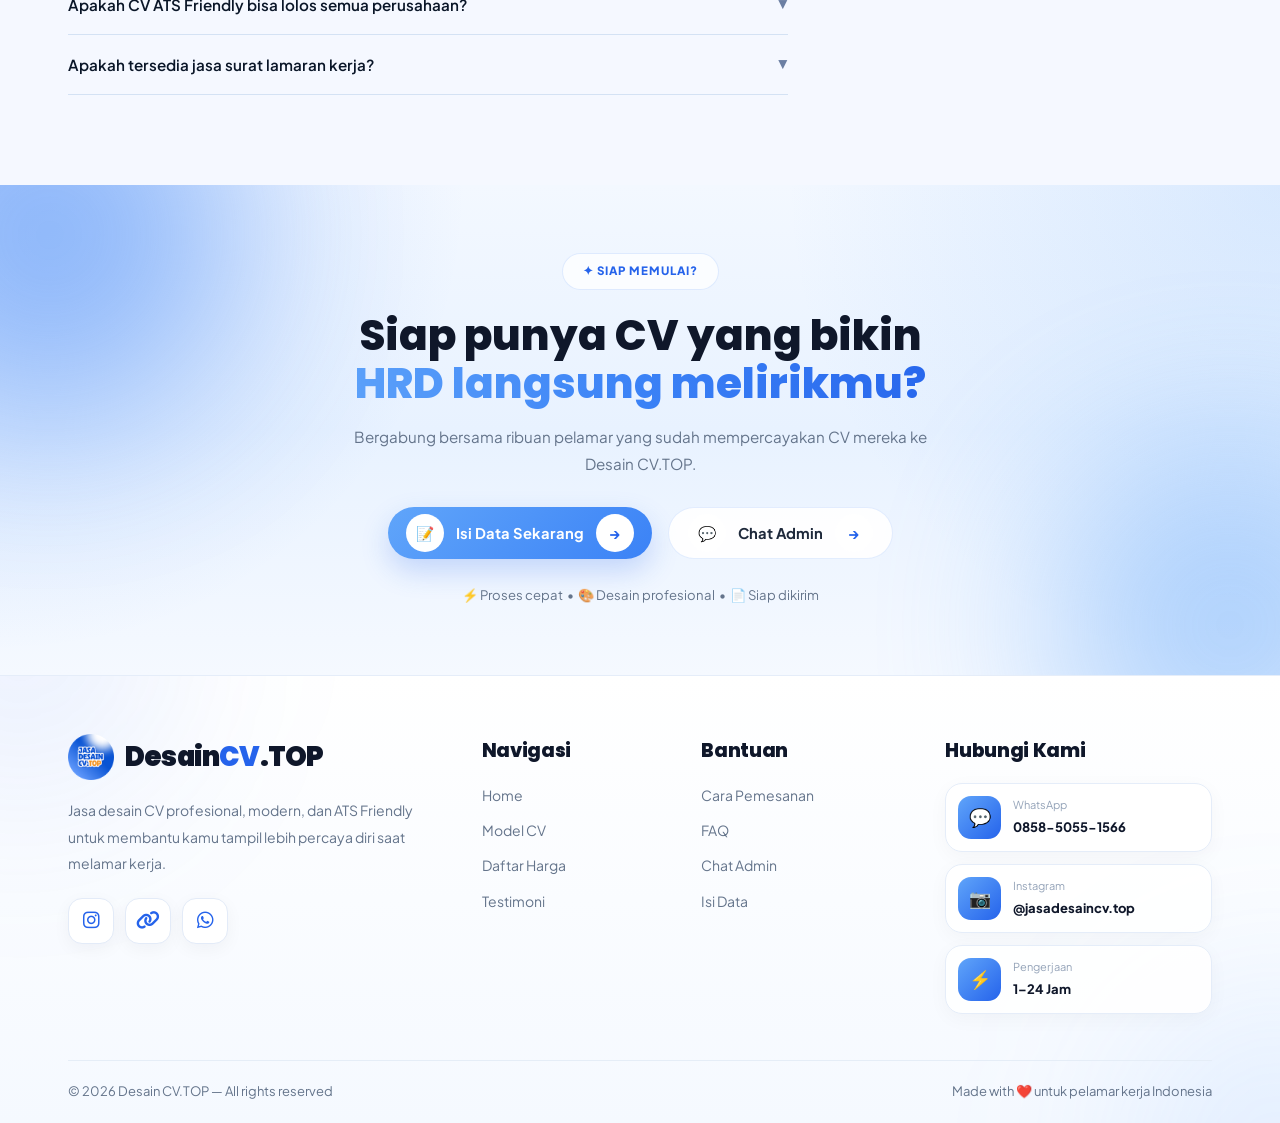
==== commit 5e2145a4: "Update project" ====
--- a/index.html
+++ b/index.html
@@ -136,7 +136,6 @@
 </nav>
 
 <!-- HERO -->
-
 <section class="hero" id="home">
 
   <div class="hero-inner">
@@ -419,7 +418,6 @@
   </div>
 
 </section>
-
 
 <!-- KENAPA KAMI -->
 <section id="kenapa-kami">
--- a/style.css
+++ b/style.css
@@ -264,14 +264,18 @@
 .badge-fast{bottom:20px;left:-28px;color:var(--gold-dark);}
 
 /* ── KENAPA KAMI ───────────────────────────────── */
-#kenapa-kami{position:relative;margin-top:-45px;padding:100px 0 85px;overflow:hidden;border-radius:55px 55px 0 0;z-index:5;background:radial-gradient(circle at top right,rgba(37,99,235,.10),transparent 32%),radial-gradient(circle at bottom left,rgba(59,130,246,.08),transparent 32%),linear-gradient(180deg,#eef6ff 0%,#fff 35%,#f9fbff 100%);}
-#kenapa-kami::before,#kenapa-kami::after{content:"";position:absolute;border-radius:50%;}
-#kenapa-kami::before{width:500px;height:500px;top:-220px;right:-180px;background:radial-gradient(circle,rgba(37,99,235,.10),transparent 70%);}
-#kenapa-kami::after{width:420px;height:420px;left:-170px;bottom:-170px;background:radial-gradient(circle,rgba(96,165,250,.10),transparent 70%);}
+#kenapa-kami {
+  position: relative;margin-top: -25px;padding: 30px 0 25px;overflow: hidden;border-radius: 25px 25px 0 0;z-index: 5;background:
+    radial-gradient(circle at top right, rgba(37,99,235,.10), transparent 32%),radial-gradient(circle at bottom left, rgba(59,130,246,.08), transparent 32%),
+    linear-gradient(180deg, #eef6ff 0%, #fff 35%, #f9fbff 100%);}
+#kenapa-kami::before,
+#kenapa-kami::after {content: "";position: absolute;border-radius: 50%;}
+#kenapa-kami::before {width: 500px;height: 500px;top: -220px;right: -180px;background: radial-gradient(circle, rgba(37,99,235,.10), transparent 70%);}
+#kenapa-kami::after {width: 420px;height: 420px;left: -170px;bottom: -170px;background: radial-gradient(circle, rgba(96,165,250,.10), transparent 70%);}
 
 /* ── GRID ─────────────────────────────────────── */
 .why-grid{
-  margin-top:55px;display:grid;grid-template-columns:repeat(3,1fr);gap:20px;}
+  margin-top:55px;display:grid;grid-template-columns:repeat(3,1fr);gap:12px;}
 
 /* ── CARD ─────────────────────────────────────── */
 .why-card{position:relative;min-height:230px;padding:24px 26px;overflow:hidden;background:#fff;border:1px solid rgba(37,99,235,.12);border-radius:20px;box-shadow:0 10px 28px rgba(15,23,42,.05),0 2px 8px rgba(15,23,42,.04);transition:.35s ease;}
@@ -296,7 +300,7 @@
 #before-after::before{width:500px;height:500px;top:-220px;right:-180px;background:radial-gradient(circle,rgba(37,99,235,.10),transparent 70%);}
 #before-after::after{width:420px;height:420px;left:-150px;bottom:-180px;background:radial-gradient(circle,rgba(96,165,250,.10),transparent 70%);}
 #before-after .section-inner{max-width:1550px;width:95%;margin:auto;position:relative;z-index:2;}
-.ba-grid{margin-top:55px;display:grid;grid-template-columns:repeat(2,1fr);gap:32px;}
+.ba-grid{margin-top:55px;display:grid;grid-template-columns:repeat(2,1fr);gap:16px;}
 .ba-card{background:var(--card);border:1px solid var(--border);border-radius:24px;padding:26px;box-shadow:var(--shadow-md);transition:.35s;}
 .ba-card:hover{transform:translateY(-6px);border-color:var(--accent);box-shadow:0 28px 60px rgba(37,99,235,.16);}
 .ba-imgs{display:flex;align-items:center;justify-content:center;gap:24px;}
@@ -357,8 +361,9 @@
 @keyframes zoomPreview{from{opacity:0;transform:scale(.9)}to{opacity:1;transform:scale(1)}}
 
 /* ── CARD ───────────────────────────── */
-.pkg-preview-card{position:relative;overflow:visible;background:var(--card);border-radius:22px;
-    padding:12px;border:1px solid var(--border);box-shadow:var(--shadow-md);transition:.35s;}
+
+.pkg-preview-card{position:relative;overflow:visible;background:var(--card);border-radius:18px;
+    padding:8px;border:1px solid var(--border);box-shadow:var(--shadow-md);transition:.35s;}
 .pkg-preview-card:hover{transform:translateY(-8px);box-shadow:0 18px 45px rgba(37,99,235,.18);border-color:#3b82f6;}
 .pkg-preview-card img{width:100%;aspect-ratio:3/4;object-fit:cover;border-radius:16px;display:block;}
 .pkg-preview-label{margin-top:12px;background:linear-gradient(135deg,#939eb5,#939eb5);color:#fff;text-align:center;
@@ -417,7 +422,7 @@
 @keyframes pkgFade{from{opacity:0;transform:translateY(20px)}to{opacity:1;transform:none}}
 
 /* ── GRID ───────────────────────────────────── */
-.pkg-grid{display:grid;grid-template-columns:repeat(auto-fit,minmax(230px,1fr));gap:24px;margin-bottom:38px;}
+.pkg-grid{display:grid;grid-template-columns:repeat(4,minmax(0,1fr));gap:12px;margin-bottom:30px;}
 
 /* ── CARD ───────────────────────────────────── */
 .pkg-preview-card{position:relative;overflow:visible;border-radius:22px;padding:12px;background:#fff;
@@ -636,70 +641,59 @@
 
 /* ── DAFTAR HARGA ───────────────────────────── */
 #harga{position:relative;padding:90px 0;overflow:hidden;}
-#harga::before{content:"";position:absolute;width:420px;height:420px;border-radius:50%;
-    background:radial-gradient(circle,var(--primary-light),transparent 70%);
-    top:-160px;right:-120px;opacity:.35;pointer-events:none;
-}
+#harga::before{content:"";position:absolute;width:420px;height:420px;border-radius:50%;background:radial-gradient(circle,var(--primary-light),transparent 70%);top:-160px;right:-120px;opacity:.35;pointer-events:none;}
 
 /* GRID */
-.pricing-grid{width:min(1120px,92%);margin:50px auto 0;display:grid;
-    grid-template-columns:repeat(3,1fr);gap:24px;
-}
+#harga .pricing-grid{width:96%;max-width:1120px;margin:50px auto 0;display:grid;grid-template-columns:repeat(3,minmax(0,1fr));gap:5px;}
 
 /* CARD */
-.price-card{position:relative;display:flex;flex-direction:column;padding:26px;background:var(--card);
-    border:1px solid var(--border);border-radius:24px;overflow:hidden;box-shadow:0 12px 28px rgba(15,23,42,.07);transition:.35s;
-}
-.price-card:hover{transform:translateY(-8px);border-color:#3b82f6;box-shadow:0 24px 50px rgba(37,99,235,.15);
-}
+#harga .price-card{position:relative;display:flex;flex-direction:column;min-width:0;width:100%;box-sizing:border-box;padding:26px;background:var(--card);border:1px solid var(--border);border-radius:24px;overflow:hidden;box-shadow:0 12px 28px rgba(15,23,42,.07);transition:.35s;}
+#harga .price-card:hover{transform:translateY(-5px);border-color:#3b82f6;box-shadow:0 24px 50px rgba(37,99,235,.15);}
 
 /* TEXT */
-.price-pkg{font-size:.98rem;font-weight:800;margin-bottom:14px;}
-.price-amount{font-size:2.35rem;font-weight:800;color:var(--primary);line-height:1;margin-bottom:16px;
-}
-
-.price-amount span{font-size:1rem;}
-.price-desc{color:var(--muted);line-height:1.6;font-size:.92rem;margin-bottom:20px;}
+#harga .price-pkg{font-size:.98rem;font-weight:800;margin-bottom:14px;}
+#harga .price-amount{font-size:2.35rem;font-weight:800;color:var(--primary);line-height:1;margin-bottom:16px;}
+#harga .price-amount span{font-size:1rem;}
+#harga .price-desc{color:var(--muted);line-height:1.6;font-size:.92rem;margin-bottom:20px;}
 
 /* FEATURES */
-.price-features{list-style:none;padding:0;margin:0 0 22px;display:flex;
-    flex-direction:column;gap:11px;}
-
-.price-features li{display:flex;align-items:flex-start;gap:10px;font-size:.90rem;line-height:1.5;}
-.price-features li::before{content:"✔";width:21px;height:21px;min-width:21px;display:grid;place-items:center;
-    border-radius:50%;color:#fff;font-size:.7rem;background:linear-gradient(135deg,#3b82f6,#2563eb);
-}
+#harga .price-features{list-style:none;padding:0;margin:0 0 22px;display:flex;flex-direction:column;gap:11px;}
+#harga .price-features li{display:flex;align-items:flex-start;gap:10px;font-size:.90rem;line-height:1.5;}
+#harga .price-features li::before{content:"✔";width:21px;height:21px;min-width:21px;display:grid;place-items:center;border-radius:50%;color:#fff;font-size:.7rem;background:linear-gradient(135deg,#3b82f6,#2563eb);}
 
 /* BUTTON */
-.price-card button{margin-top:auto;height:50px;border-radius:14px;font-size:.9rem;font-weight:700;}
+#harga .price-card .price-btn{margin-top:auto;min-height:50px;border-radius:14px;font-size:.9rem;font-weight:700;display:flex;align-items:center;justify-content:center;}
 
 /* FEATURED */
-.featured{border:2px solid #f7b500;transform:scale(1.03);box-shadow:0 20px 45px rgba(247,181,0,.16);z-index:2;}
-.featured:hover{transform:translateY(-8px) scale(1.03);}
+#harga .price-card.featured{border:2px solid #f7b500;transform:none;box-shadow:0 20px 45px rgba(247,181,0,.16);z-index:2;}
+#harga .price-card.featured:hover{transform:translateY(-5px);}
 
 /* BADGE */
-.price-badge{position:absolute;top:16px;right:16px;padding:6px 13px;border-radius:999px;
-    background:linear-gradient(135deg,#FFD84D,#F7B500);color:#111;font-size:.68rem;font-weight:800;
-}
-
-/* RESPONSIVE */
-@media(max-width:900px){
-    .pricing-grid{grid-template-columns:repeat(2,1fr);width:min(700px,92%);}
-    .featured{transform:none;}
-    .featured:hover{transform:translateY(-6px);}
-}
-
+#harga .price-badge{position:absolute;top:16px;right:16px;padding:6px 13px;border-radius:999px;background:linear-gradient(135deg,#FFD84D,#F7B500);color:#111;font-size:.68rem;font-weight:800;}
+
+/* RESPONSIVE TABLET */
+
+/* GRID */
+#harga .pricing-grid{
+    width:96%;
+    max-width:1120px;
+    margin:50px auto 0;
+    display:grid;
+    grid-template-columns:repeat(3,minmax(0,1fr));
+    gap:12px;
+    #harga .price-card.featured{transform:none;}
+}
+
+/* RESPONSIVE HP */
 @media(max-width:600px){
     #harga{padding:70px 0;}
-    .pricing-grid{grid-template-columns:1fr;width:min(470px,92%);gap:18px;margin-top:40px;}
-    .price-card{padding:20px;}
-    .price-amount{font-size:2rem;}
-    .price-desc{font-size:.88rem;}
-    .price-features li{font-size:.86rem;}
-    .price-card button{height:48px;}
-}
-
-
+    #harga .pricing-grid{width:92%;margin:40px auto 0;grid-template-columns:1fr;gap:12px;}
+    #harga .price-card{padding:20px;}
+    #harga .price-amount{font-size:2rem;}
+    #harga .price-desc{font-size:.88rem;}
+    #harga .price-features li{font-size:.86rem;}
+    #harga .price-card .price-btn{min-height:48px;}
+}
 /* ── PANDUAN ISI DESAIN VC───────────────────────────── */
 .cv-annotated{display:grid;grid-template-columns:340px 1fr;gap:45px;align-items:start;margin-top:55px;}
 .cv-annotated-img-wrap{position:sticky;top:100px;width:100%;max-width:340px;margin:auto;
@@ -901,32 +895,117 @@
 @media(max-width:480px){.final-cta-section{padding:48px 16px;}.final-cta-badge{font-size:.66rem;}.final-cta-container h2{font-size:1.8rem;}.final-cta-container p{font-size:.84rem;}.final-cta-btn{max-width:none;
     height:48px;font-size:.86rem;}.final-cta-icon,.final-cta-arrow{width:36px;height:36px;}.final-cta-note{font-size:.76rem;}.pkg-preview-box{width:96vw;}.pkg-preview-close{width:38px;height:38px;font-size:18px;}.pkg-preview-title{font-size:1.1rem;}}
 
-    
-/* ── FOOTER ─────────────────────────────────────────────── */
-.site-footer{position:relative;overflow:hidden;padding:42px 0 18px;background:linear-gradient(180deg,#fff,#f8fbff);border-top:1px solid #e8eef7;}
-.site-footer::before,.site-footer::after{content:"";position:absolute;border-radius:50%;filter:blur(90px);pointer-events:none;}
-.site-footer::before{width:300px;height:300px;top:-150px;left:-150px;background:rgba(37,99,235,.05);}
-.site-footer::after{width:340px;height:340px;right:-170px;bottom:-170px;background:rgba(96,165,250,.07);}
-.footer-container{position:relative;z-index:2;max-width:1180px;margin:auto;padding:0 24px;}
-.footer-top{display:grid;grid-template-columns:1.5fr .9fr .9fr 1fr;gap:42px;}
-.footer-brand{max-width:330px;}
-.footer-logo{display:flex;align-items:center;gap:10px;margin-bottom:14px;text-decoration:none;}
-.footer-logo img{width:42px;height:42px;object-fit:contain;}
-.footer-logo-text{font-size:28px;font-weight:900;color:#0f172a;}
-.footer-logo-text span{color:#2563eb;}
-.footer-desc{margin:0 0 20px;color:#64748b;font-size:14px;line-height:1.8;}
-.footer-social{display:flex;gap:10px;}
-.footer-social-link{width:42px;height:42px;display:flex;align-items:center;justify-content:center;border-radius:12px;text-decoration:none;background:#fff;color:#2563eb;border:1px solid #e7eef8;box-shadow:0 6px 18px rgba(15,23,42,.05);font-size:18px;transition:.3s;}
-.footer-social-link:hover{transform:translateY(-3px);color:#fff;background:#2563eb;}
-.footer-column h3{margin:0 0 16px;color:#0f172a;font-size:18px;font-weight:800;}
-.footer-column a{display:block;margin-bottom:10px;color:#64748b;text-decoration:none;font-size:14px;transition:.25s;}
-.footer-column a:hover{color:#2563eb;padding-left:4px;}
-.footer-contact-item{display:flex;align-items:center;gap:10px;padding:9px 12px;margin-bottom:10px;border-radius:14px;background:#fff;border:1px solid #e8eef7;box-shadow:0 6px 18px rgba(15,23,42,.05);transition:.3s;}
-.footer-contact-item:hover{transform:translateY(-3px);box-shadow:0 12px 24px rgba(37,99,235,.08);}
-.footer-contact-icon{width:38px;height:38px;display:flex;align-items:center;justify-content:center;border-radius:10px;background:linear-gradient(135deg,#60a5fa,#2563eb);color:#fff;font-size:16px;flex-shrink:0;}
-.footer-contact-item small{display:block;margin-bottom:2px;color:#94a3b8;font-size:10px;}
-.footer-contact-item strong{display:block;color:#0f172a;font-size:13px;}
-.footer-bottom{margin-top:26px;padding-top:16px;border-top:1px solid #edf2f7;display:flex;justify-content:space-between;align-items:center;flex-wrap:wrap;gap:12px;color:#64748b;font-size:13px;}
+
+/* ── FOOTER DESAINCV.TOP ─────────────────────────── */
+.site-footer {position: relative;isolation: isolate;overflow: hidden;padding: 58px 0 20px;background: linear-gradient(180deg, #ffffff 0%, #f5f9ff 100%);border-top: 1px solid #e5edf9;color: #0f172a;}
+.site-footer .footer-glow {position: absolute;z-index: -1;width: 320px;height: 320px;border-radius: 50%;filter: blur(90px);pointer-events: none;}
+.site-footer .footer-glow-left {top: -190px;left: -140px;background: rgba(37, 99, 235, .09);}
+.site-footer .footer-glow-right {right: -160px;bottom: -190px;background: rgba(96, 165, 250, .12);}
+.site-footer .footer-container {position: relative;z-index: 1;width: 100%;max-width: 1200px;margin: 0 auto;padding: 0 28px;box-sizing: border-box;}
+
+/* ── LAYOUT DESKTOP ──────────────────────────────── */
+.site-footer .footer-top {display: grid;grid-template-columns: minmax(0, 1.55fr)
+                         minmax(105px, .75fr)
+                         minmax(125px, .85fr)
+                         minmax(230px, 1.1fr);gap: 38px;align-items: start;
+}
+
+.site-footer .footer-brand,
+.site-footer .footer-column {min-width: 0;}
+.site-footer .footer-brand {max-width: 370px;}
+
+/* ── LOGO ────────────────────────────────────────── */
+.site-footer .footer-brand .nav-logo {display: inline-flex;align-items: center;gap: 11px;max-width: 100%;margin-bottom: 17px;text-decoration: none;}
+.site-footer .footer-brand .nav-logo-icon {width: 46px;height: 46px;flex-shrink: 0;object-fit: contain;}
+.site-footer .footer-brand .nav-logo-text {color: #0f172a;font-size: 27px;font-weight: 900;line-height: 1.2;letter-spacing: -.8px;}
+.site-footer .footer-brand .nav-logo-highlight {color: #2563eb;}
+
+/* ── DESKRIPSI ───────────────────────────────────── */
+.site-footer .footer-desc {margin: 0 0 21px;color: #64748b;font-size: 14px;line-height: 1.9;overflow-wrap: anywhere;}
+
+/* ── SOCIAL MEDIA ────────────────────────────────── */
+.site-footer .footer-social {display: flex;flex-wrap: wrap;align-items: center;gap: 11px;}
+.site-footer .footer-social-link {display: inline-flex;align-items: center;justify-content: center;width: 46px;height: 46px;box-sizing: border-box;border: 1px solid #e3ebf8;border-radius: 14px;background: #fff;
+  color: #2563eb;font-size: 19px;text-decoration: none;box-shadow: 0 5px 18px rgba(15, 23, 42, .045);transition: background .25s ease, color .25s ease,
+  border-color .25s ease, transform .25s ease;}
+
+.site-footer .footer-social-link:hover {transform: translateY(-3px);border-color: #2563eb;background: #2563eb;color: #fff;}
+
+/* ── NAVIGASI & BANTUAN ──────────────────────────── */
+.site-footer .footer-column h3 {margin: 4px 0 19px;color: #0f172a;font-size: 19px;font-weight: 800;line-height: 1.4;letter-spacing: -.35px;}
+.site-footer .footer-column > a:not(.nav-logo) {display: table;max-width: 100%;margin-bottom: 13px;color: #64748b;font-size: 14px;line-height: 1.6;text-decoration: none;overflow-wrap: anywhere;transition: color .2s ease, transform .2s ease;}
+.site-footer .footer-column > a:not(.nav-logo):hover {color: #2563eb;transform: translateX(3px);}
+
+/* ── HUBUNGI KAMI ────────────────────────────────── */
+.site-footer .footer-contact h3 {margin-bottom: 18px;}
+.site-footer .footer-contact-item {display: flex;align-items: center;gap: 12px;width: 100%;min-width: 0;box-sizing: border-box;padding: 12px;
+  margin-bottom: 12px;border: 1px solid #e5edf9;border-radius: 17px;background: rgba(255, 255, 255, .92);box-shadow: 0 5px 20px rgba(15, 23, 42, .035);transition: border-color .25s ease, box-shadow .25s ease,transform .25s ease;}
+
+.site-footer .footer-contact-item:hover {transform: translateY(-2px);border-color: #c9dcff;box-shadow: 0 9px 24px rgba(37, 99, 235, .08);}
+.site-footer .footer-contact-icon {display: inline-flex;align-items: center;justify-content: center;width: 43px;height: 43px;
+  flex: 0 0 43px;box-sizing: border-box;border-radius: 13px;background: linear-gradient(135deg, #60a5fa, #2563eb);color: #fff;font-size: 18px;}
+.site-footer .footer-contact-item > div {min-width: 0;}
+.site-footer .footer-contact-item small {display: block;margin-bottom: 4px;color: #94a3b8;font-size: 11px;line-height: 1.4;}
+
+.site-footer .footer-contact-item strong {display: block;color: #0f172a;font-size: 13px;font-weight: 750;line-height: 1.55;overflow-wrap: anywhere;word-break: break-word;}
+
+/* ── COPYRIGHT ───────────────────────────────────── */
+.site-footer .footer-bottom {display: flex;align-items: center;justify-content: space-between;flex-wrap: wrap;gap: 12px 24px;margin-top: 34px;
+  padding-top: 19px;border-top: 1px solid #e5edf7;color: #64748b;font-size: 13px;line-height: 1.8;}
+.site-footer .footer-bottom > span {min-width: 0;overflow-wrap: anywhere;}
+.site-footer .footer-bottom > span:last-child {text-align: right;}
+
+/* ── TABLET ──────────────────────────────────────── */
+@media (min-width: 769px) and (max-width: 1050px) {
+  .site-footer {padding-top: 45px;}
+  .site-footer .footer-container {padding: 0 24px;}
+  .site-footer .footer-top {grid-template-columns: minmax(0, 1.35fr)minmax(100px, .8fr)minmax(115px, .9fr) minmax(205px, 1.1fr);gap: 22px;}
+  .site-footer .footer-brand .nav-logo-text {font-size: 23px;}
+  .site-footer .footer-column h3 {font-size: 17px;}
+  .site-footer .footer-contact-item {gap: 9px;padding: 10px;}
+  .site-footer .footer-contact-icon {width: 38px;height: 38px;flex-basis: 38px;}
+}
+
+/* ── RESPONSIVE HP & TABLET KECIL ────────────────── */
+@media (max-width: 768px) {
+  .site-footer {padding: 38px 0 18px;}
+  .site-footer .footer-container {padding: 0 22px;}
+  .site-footer .footer-top {grid-template-columns: repeat(2, minmax(0, 1fr));gap: 30px 24px;}
+
+  /* Brand dan kontak memakai lebar penuh */
+  .site-footer .footer-brand,
+  .site-footer .footer-contact {grid-column: 1 / -1;max-width: none;width: 100%;}
+  .site-footer .footer-brand .nav-logo {gap: 10px;margin-bottom: 13px;}
+  .site-footer .footer-brand .nav-logo-icon {width: 42px;height: 42px;}
+  .site-footer .footer-brand .nav-logo-text {font-size: 24px;}
+  .site-footer .footer-desc {max-width: 470px;margin-bottom: 17px;font-size: 14px;line-height: 1.85;}
+  .site-footer .footer-social {gap: 10px;}
+  .site-footer .footer-social-link {width: 44px;height: 44px;}
+  .site-footer .footer-column h3 {margin: 0 0 15px;font-size: 17px;}
+  .site-footer .footer-column > a:not(.nav-logo) {margin-bottom: 11px;font-size: 14px;}
+  .site-footer .footer-contact h3 {margin-bottom: 15px;font-size: 19px;}
+  .site-footer .footer-contact-item {padding: 12px;margin-bottom: 10px;}
+  .site-footer .footer-contact-icon {width: 43px;height: 43px;flex-basis: 43px;}
+  .site-footer .footer-contact-item strong {font-size: 14px;}
+  .site-footer .footer-bottom {flex-direction: column;align-items: flex-start;gap: 6px;margin-top: 25px;padding-top: 16px;font-size: 12px;}
+  .site-footer .footer-bottom > span:last-child {text-align: left;}
+}
+
+/* ── HP KECIL ────────────────────────────────────── */
+@media (max-width: 420px) {.site-footer {padding-top: 32px;}
+
+  .site-footer .footer-container {padding: 0 17px;}
+  .site-footer .footer-top {gap: 27px 17px;}
+  .site-footer .footer-brand .nav-logo-icon {width: 38px;height: 38px;}
+  .site-footer .footer-brand .nav-logo-text {font-size: 21px;letter-spacing: -.6px;}
+  .site-footer .footer-desc {font-size: 13px;}
+  .site-footer .footer-column h3 {font-size: 16px;}
+  .site-footer .footer-column > a:not(.nav-logo) {font-size: 13px;}
+  .site-footer .footer-contact-item {gap: 10px;padding: 11px;border-radius: 15px;}
+  .site-footer .footer-contact-icon {width: 39px;height: 39px;flex-basis: 39px;border-radius: 11px;font-size: 16px;}
+  .site-footer .footer-contact-item strong {font-size: 13px;}
+  .site-footer .footer-bottom {font-size: 11px;}
+}
 
 /* ── promo pop up ─────────────────────────────────────────────── */
 
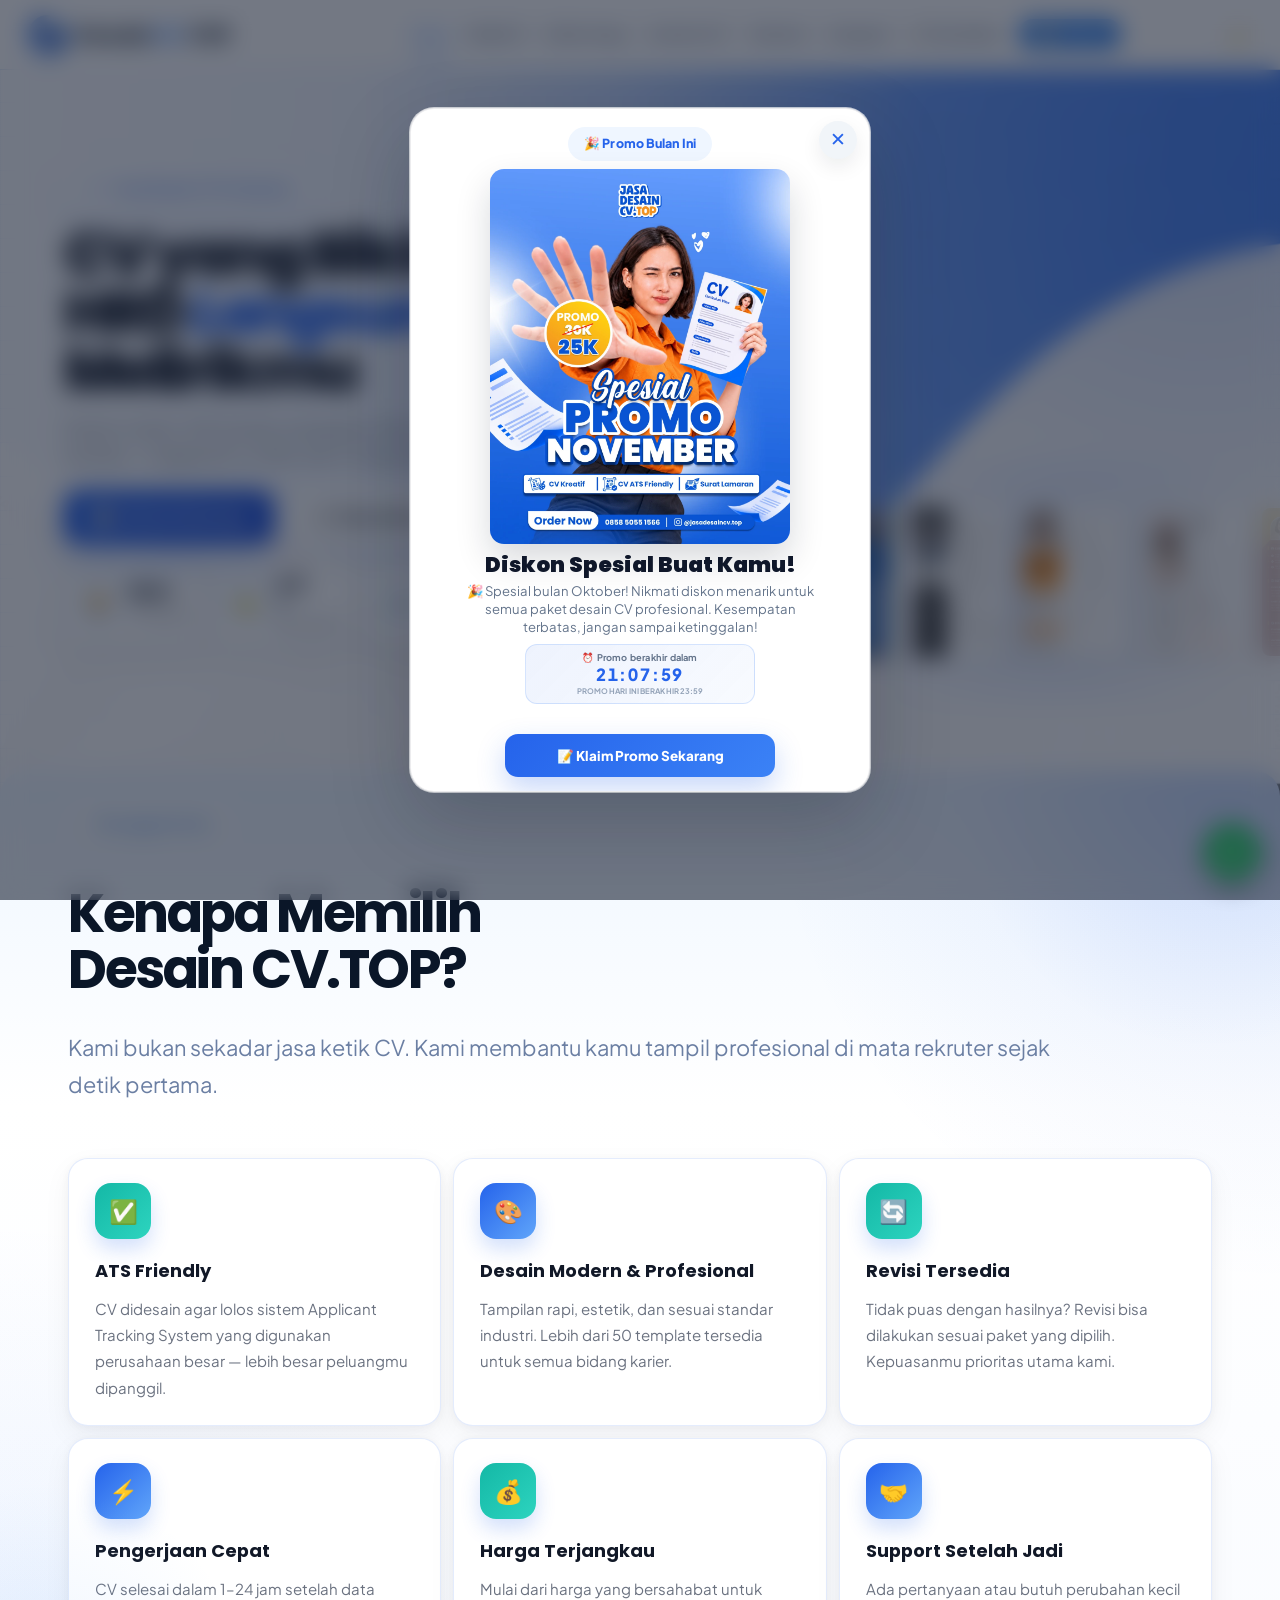
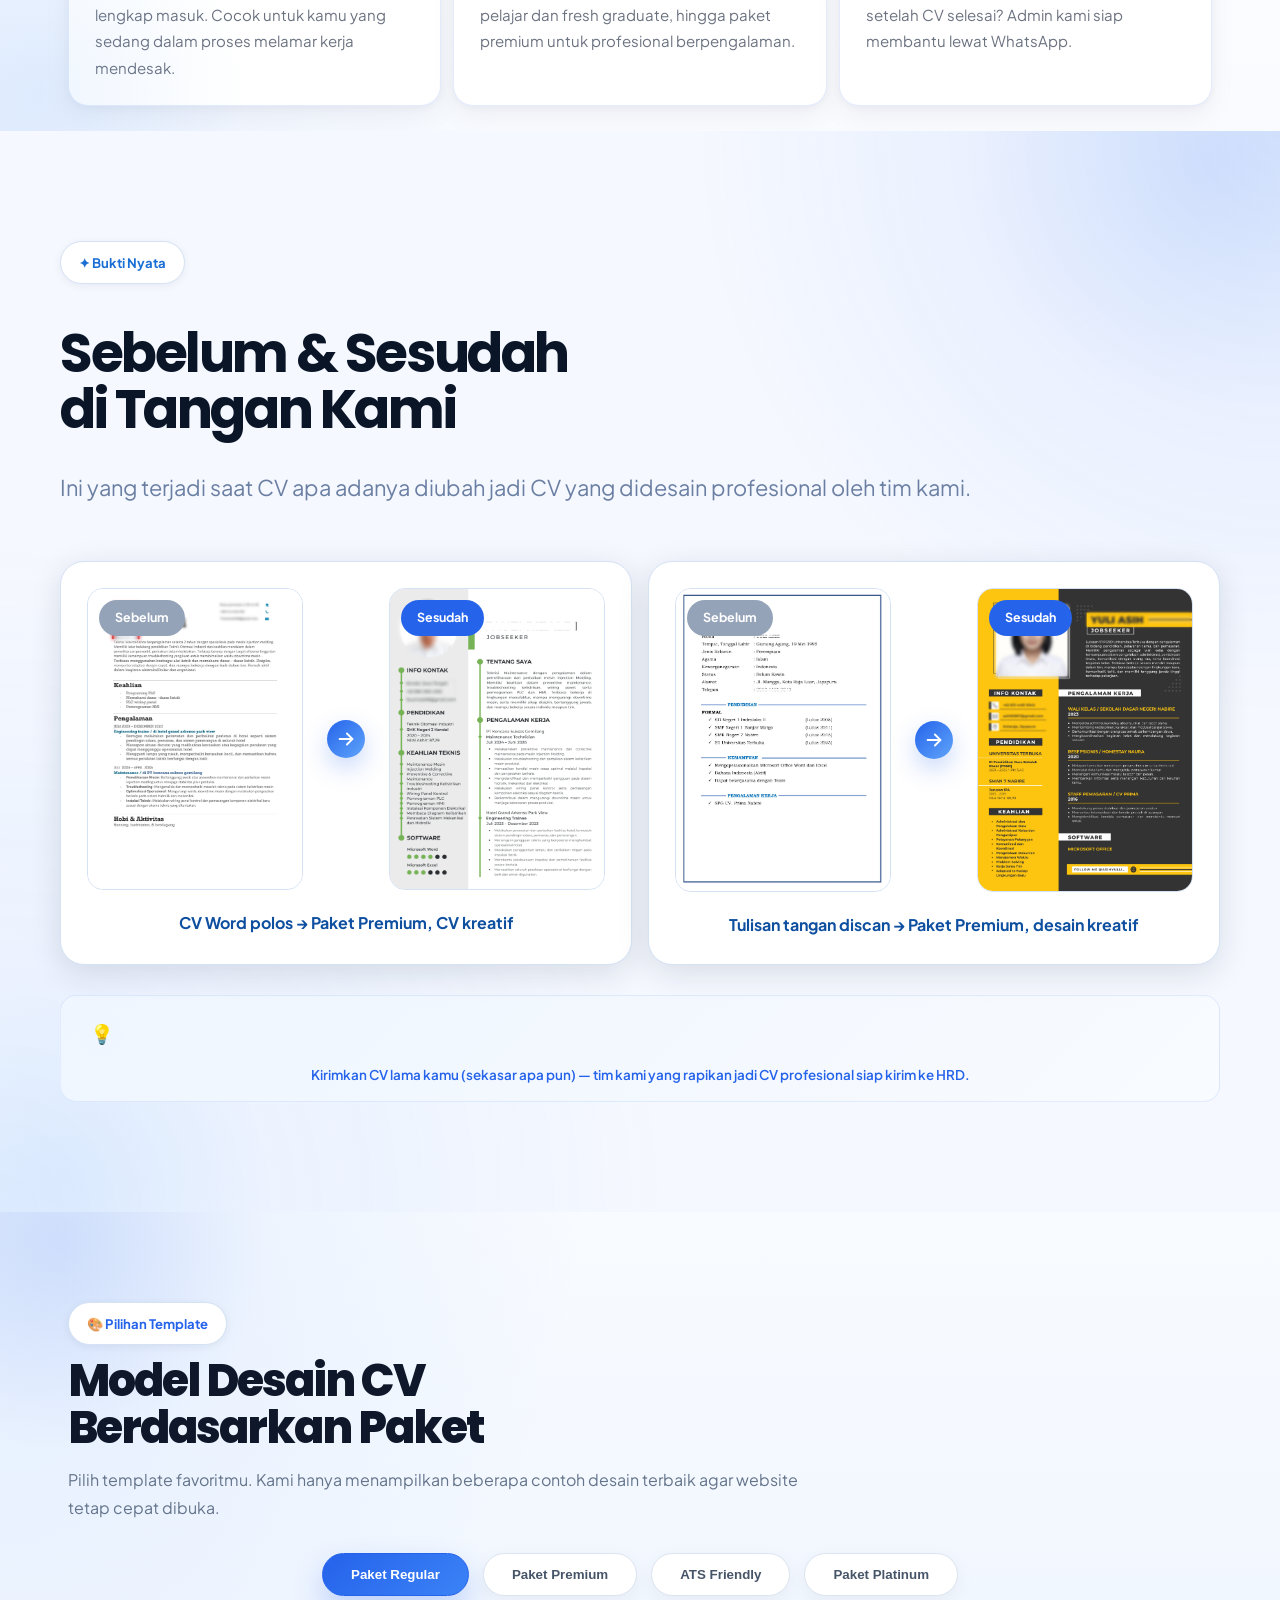
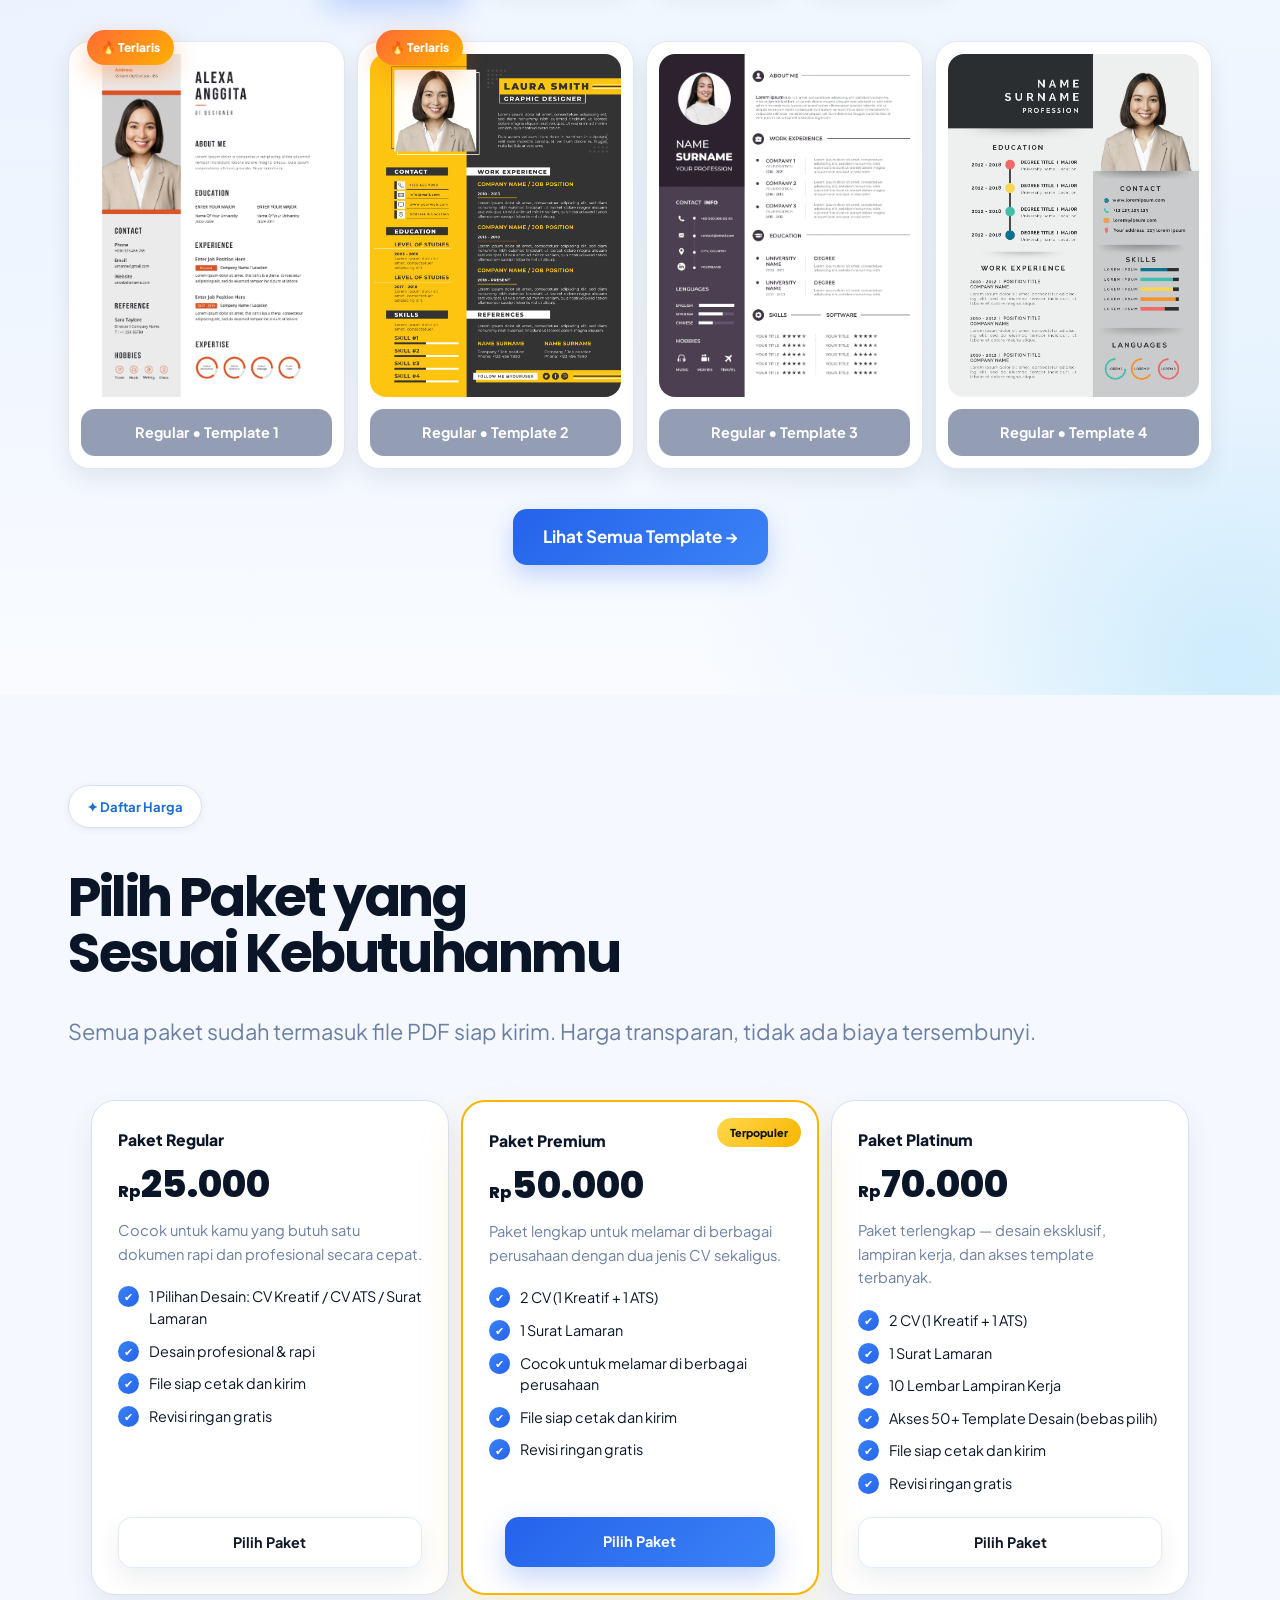
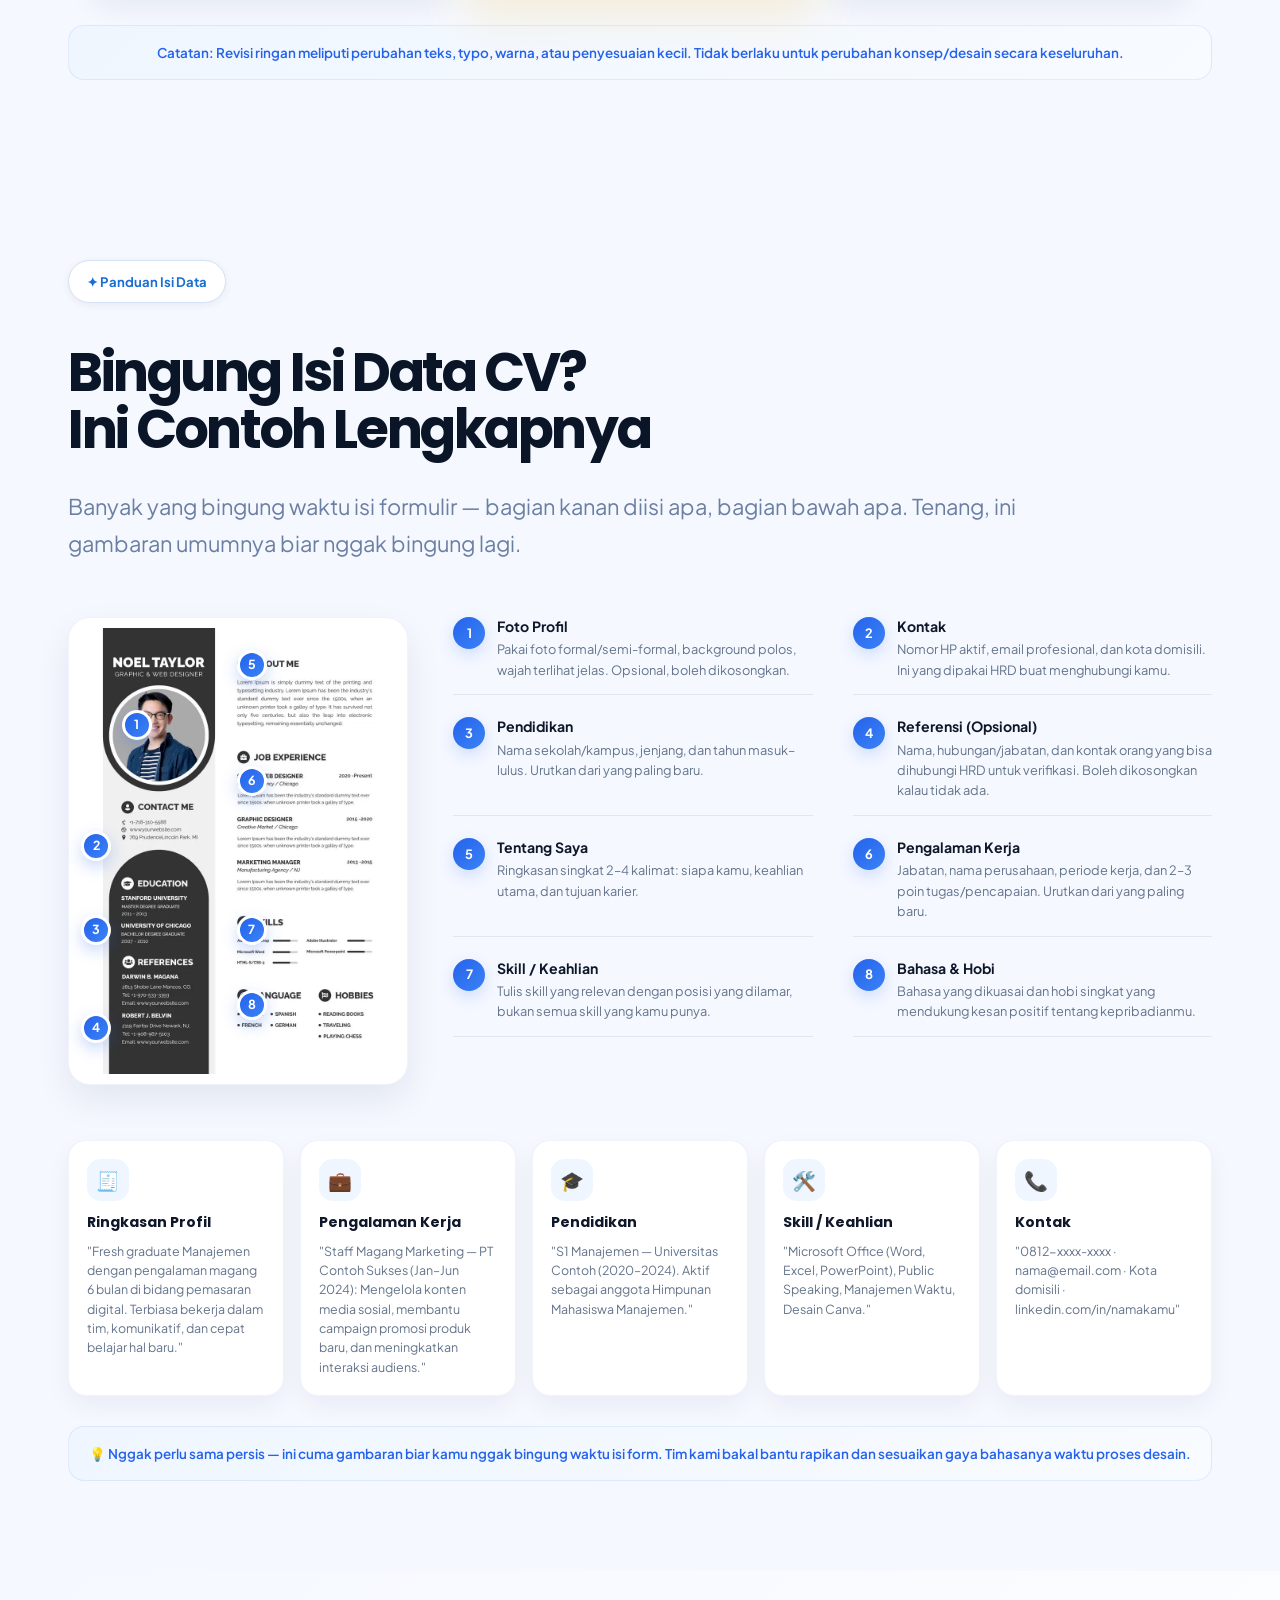
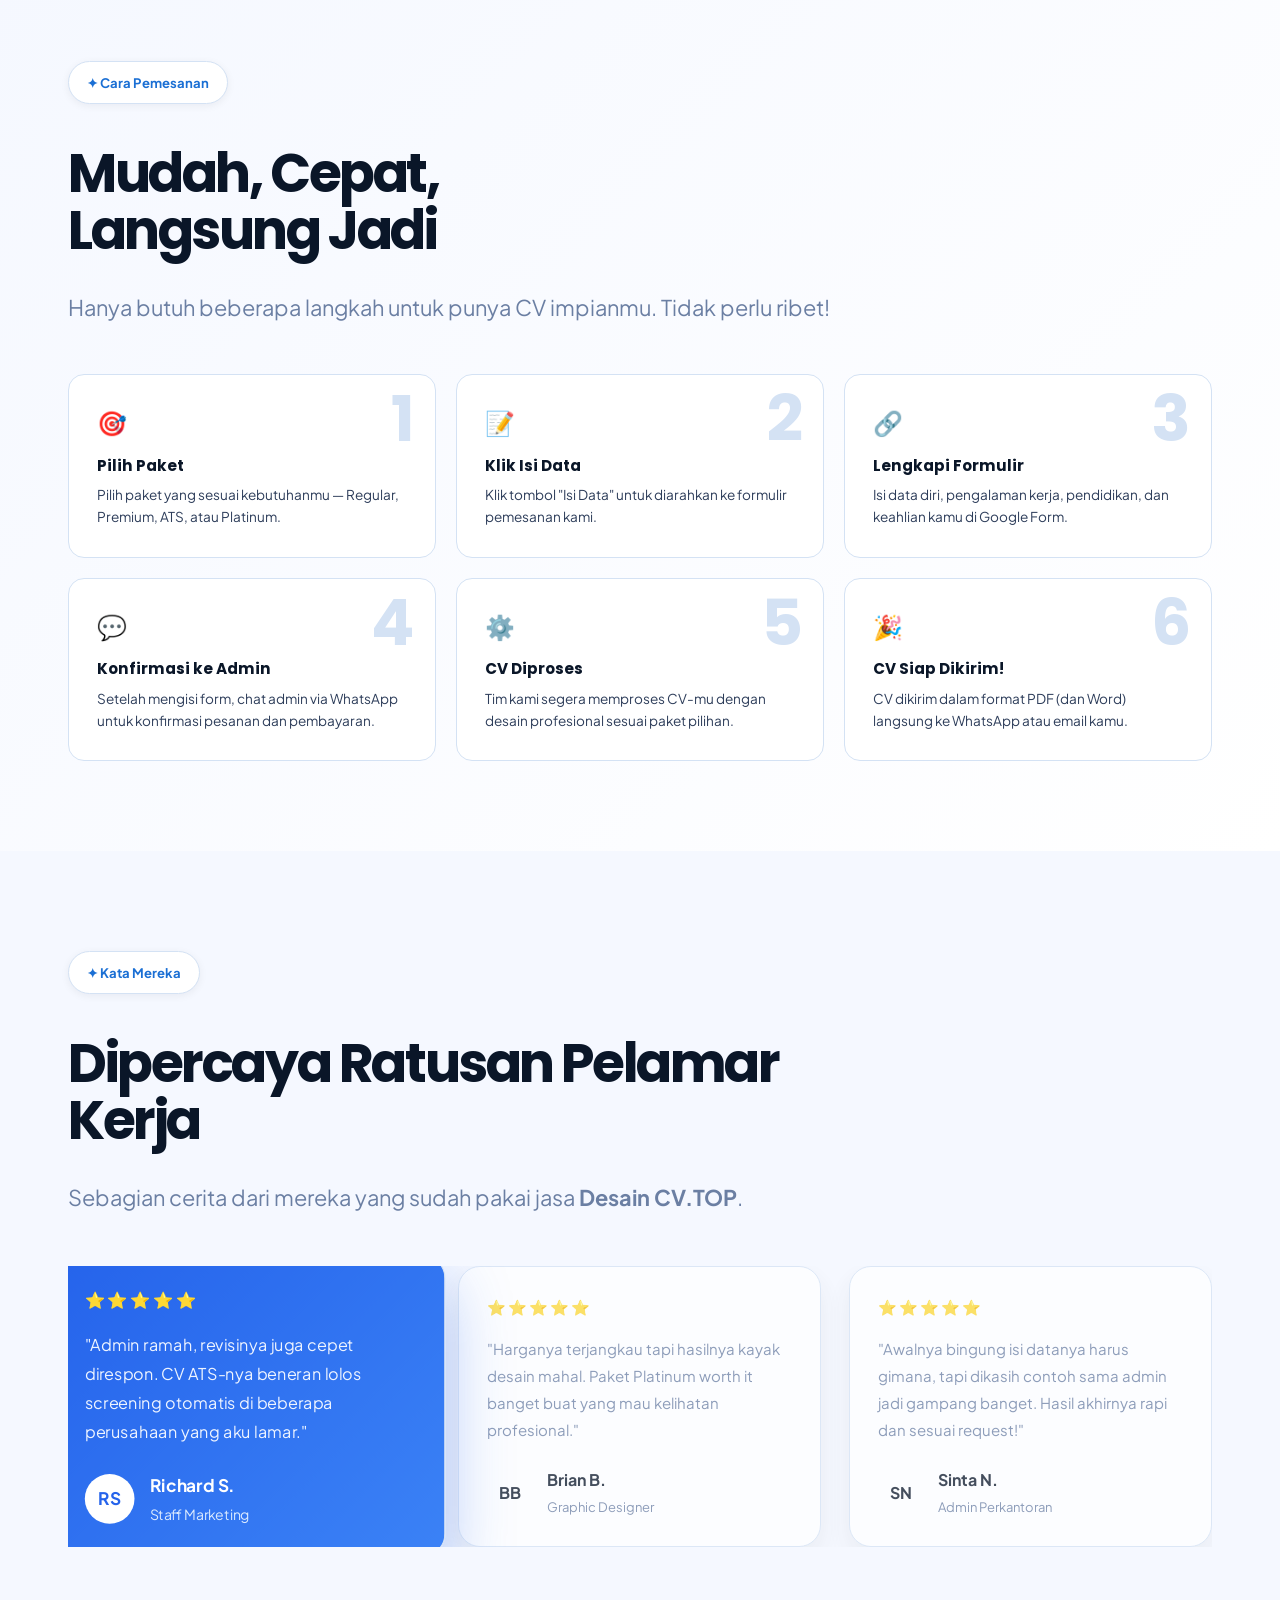
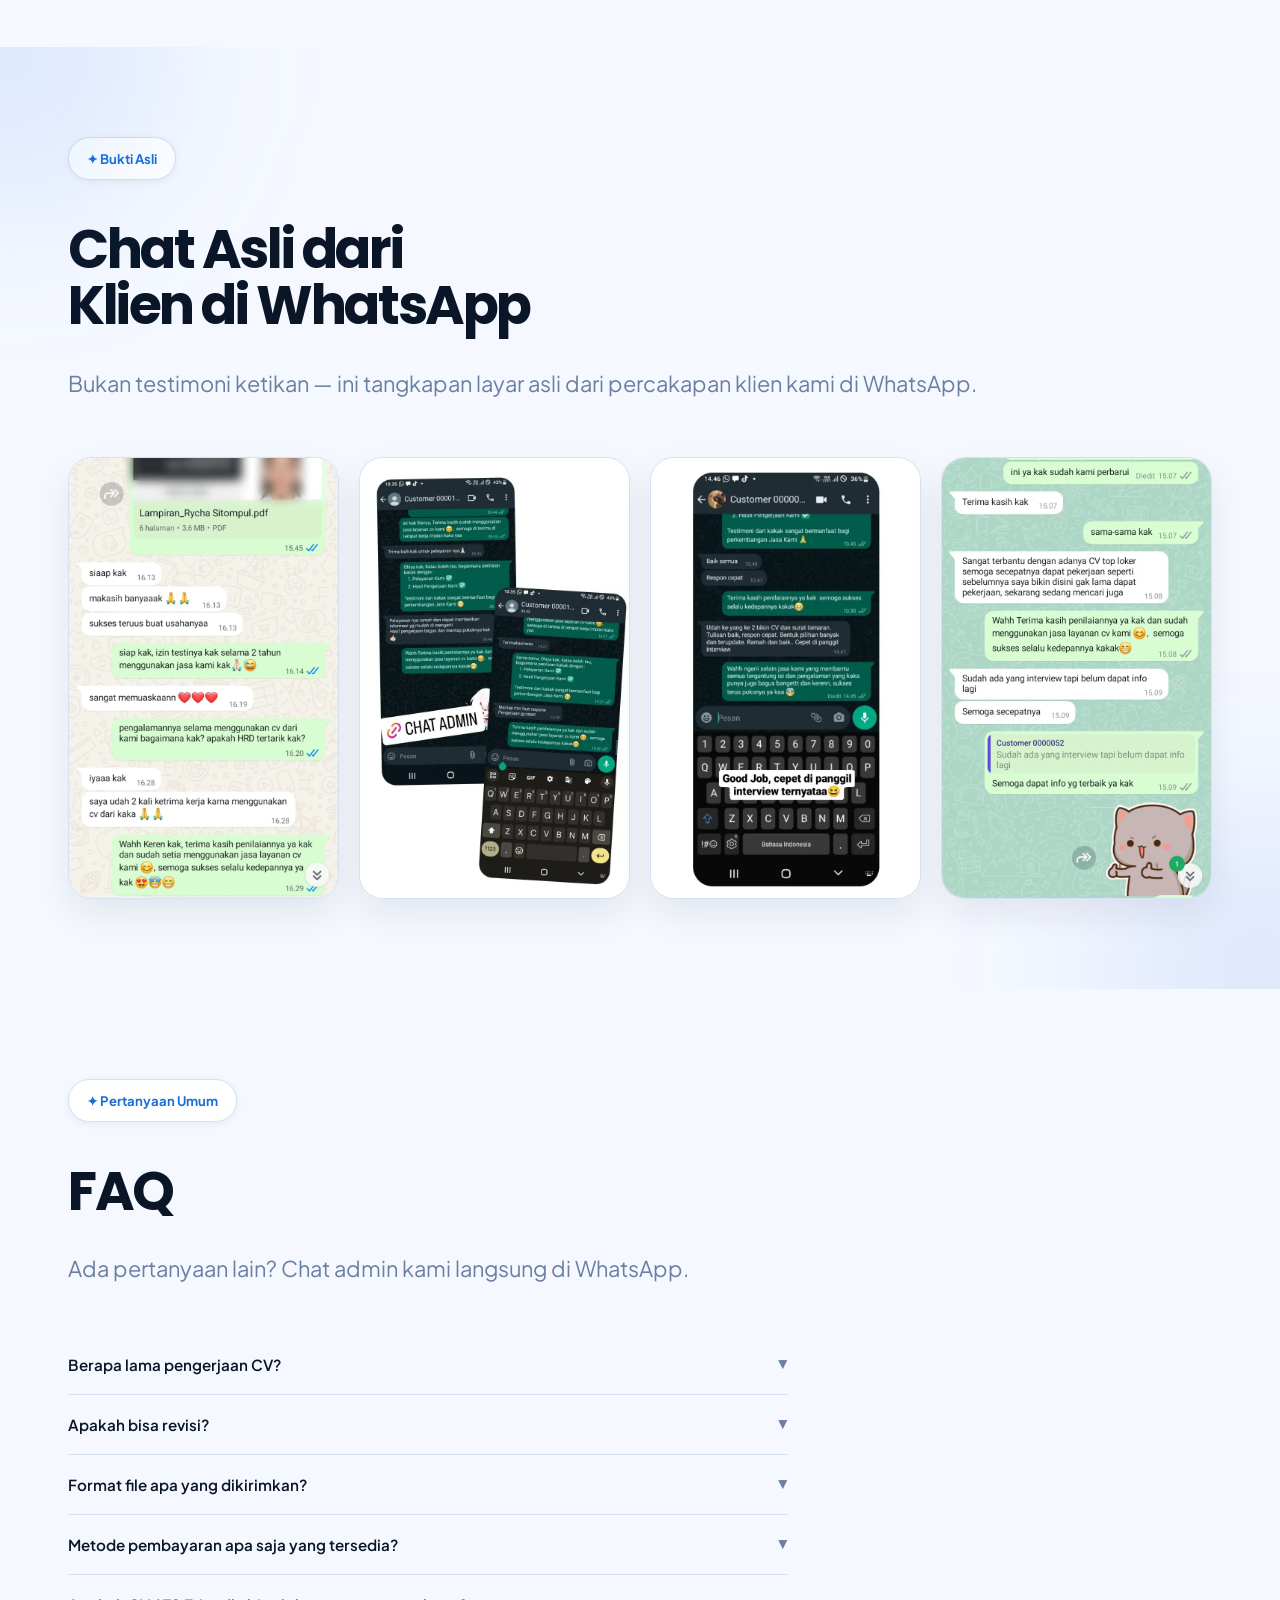
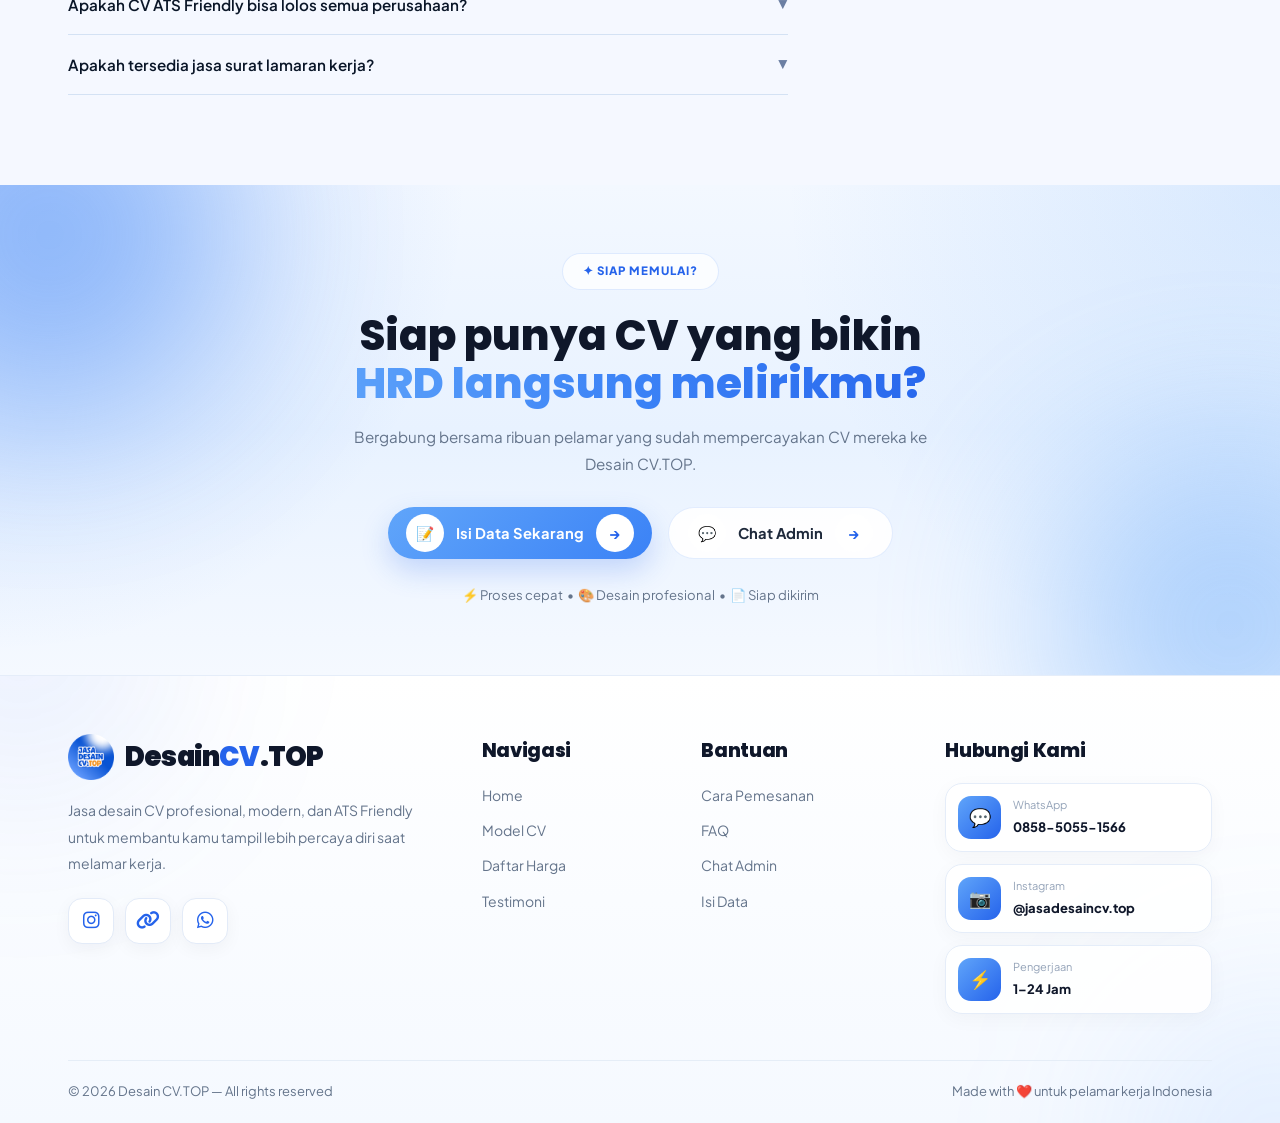
==== commit 8d934282: "Update project" ====
--- a/index.html
+++ b/index.html
@@ -1752,7 +1752,7 @@
         <div class="promo-modal-image">
 
             <img
-                src="img/promo/promo_oktober.webp"
+                src="img/promo/promo_novermber.webp"
                 alt="Promo Bulan Ini"
             >
 
